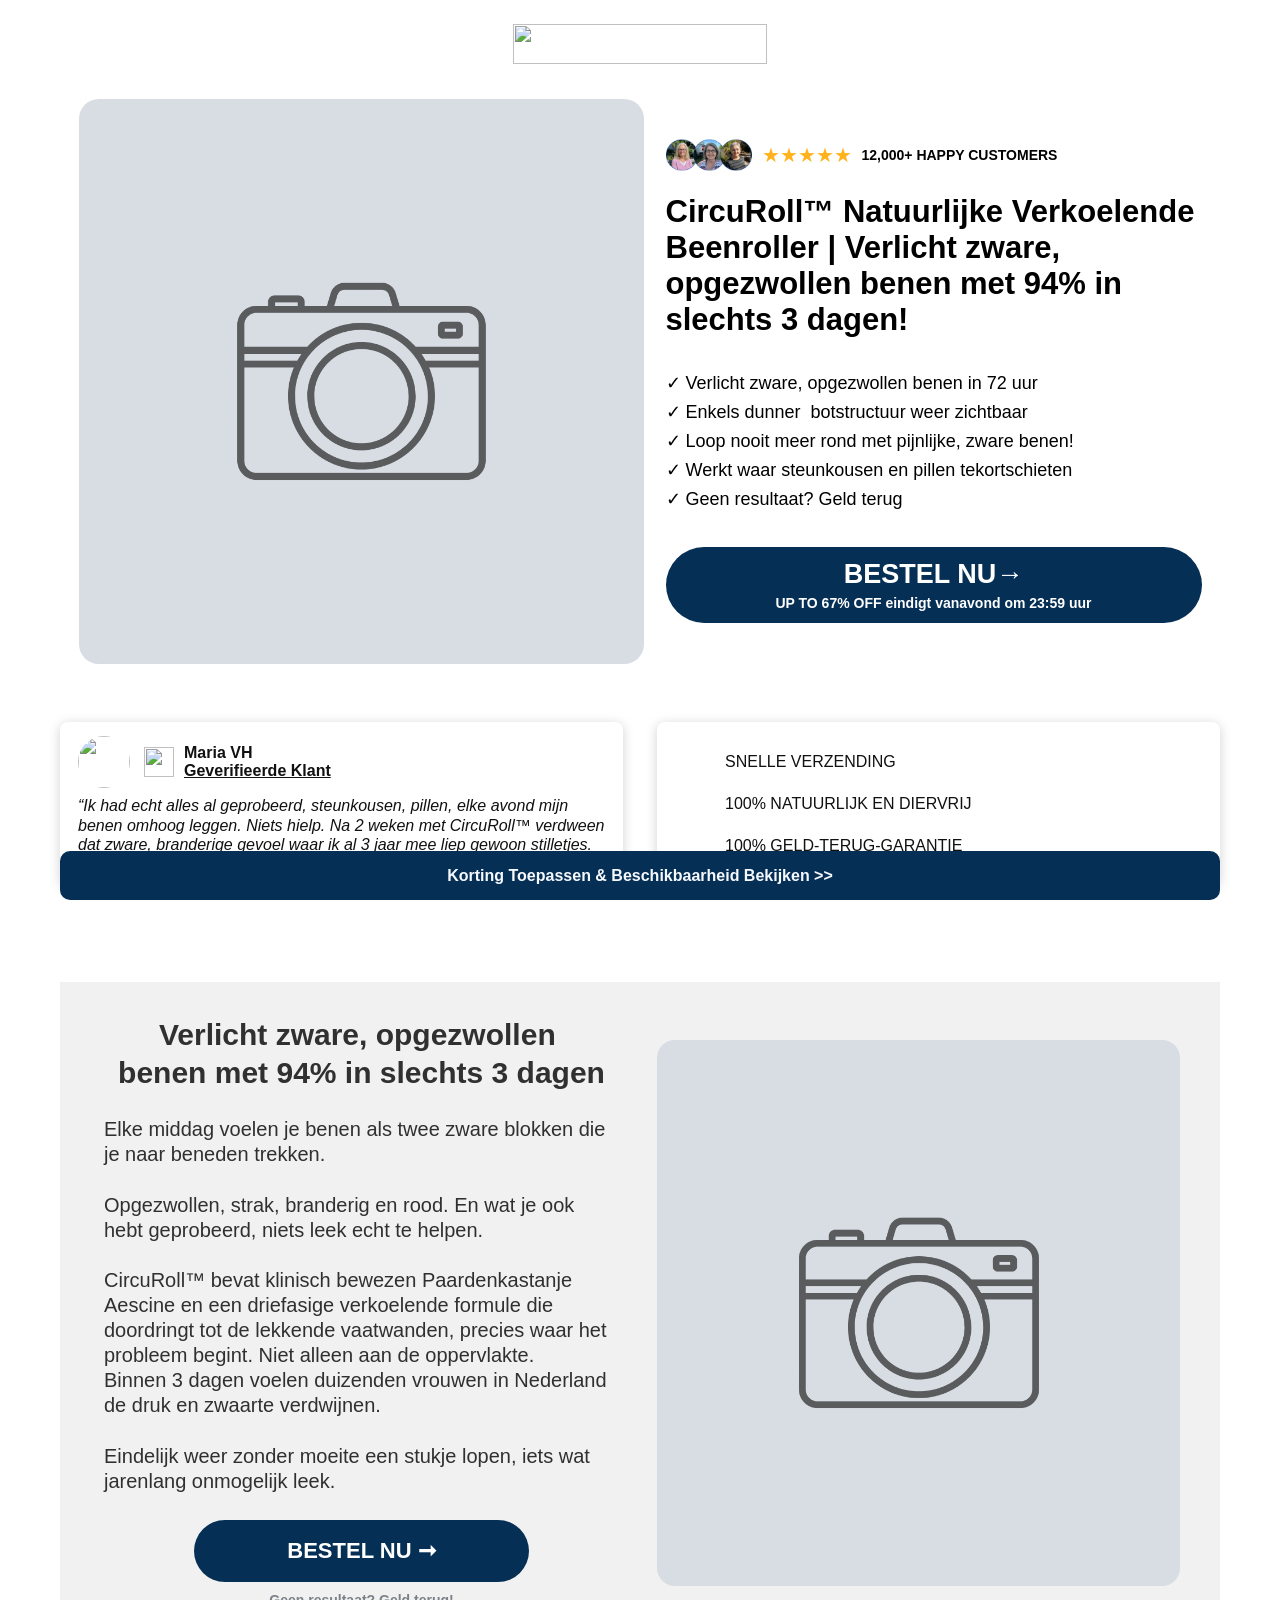
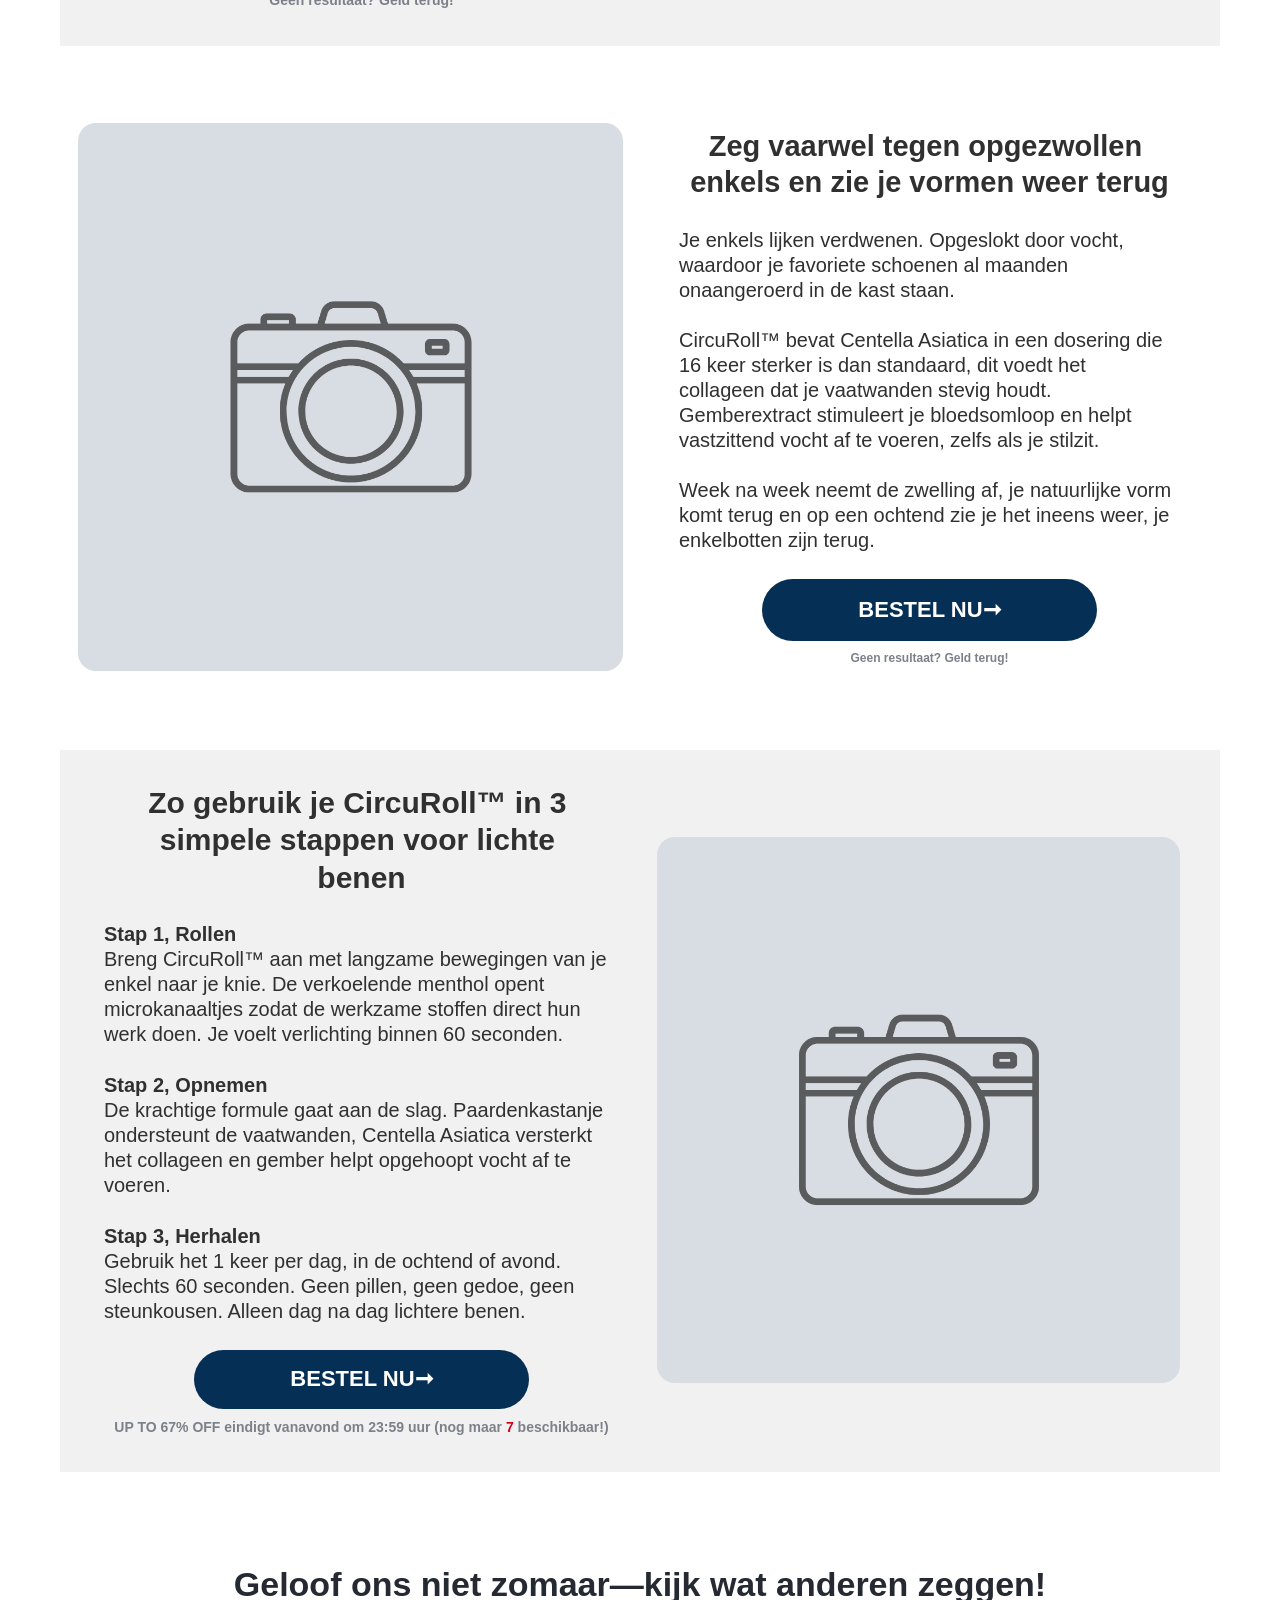
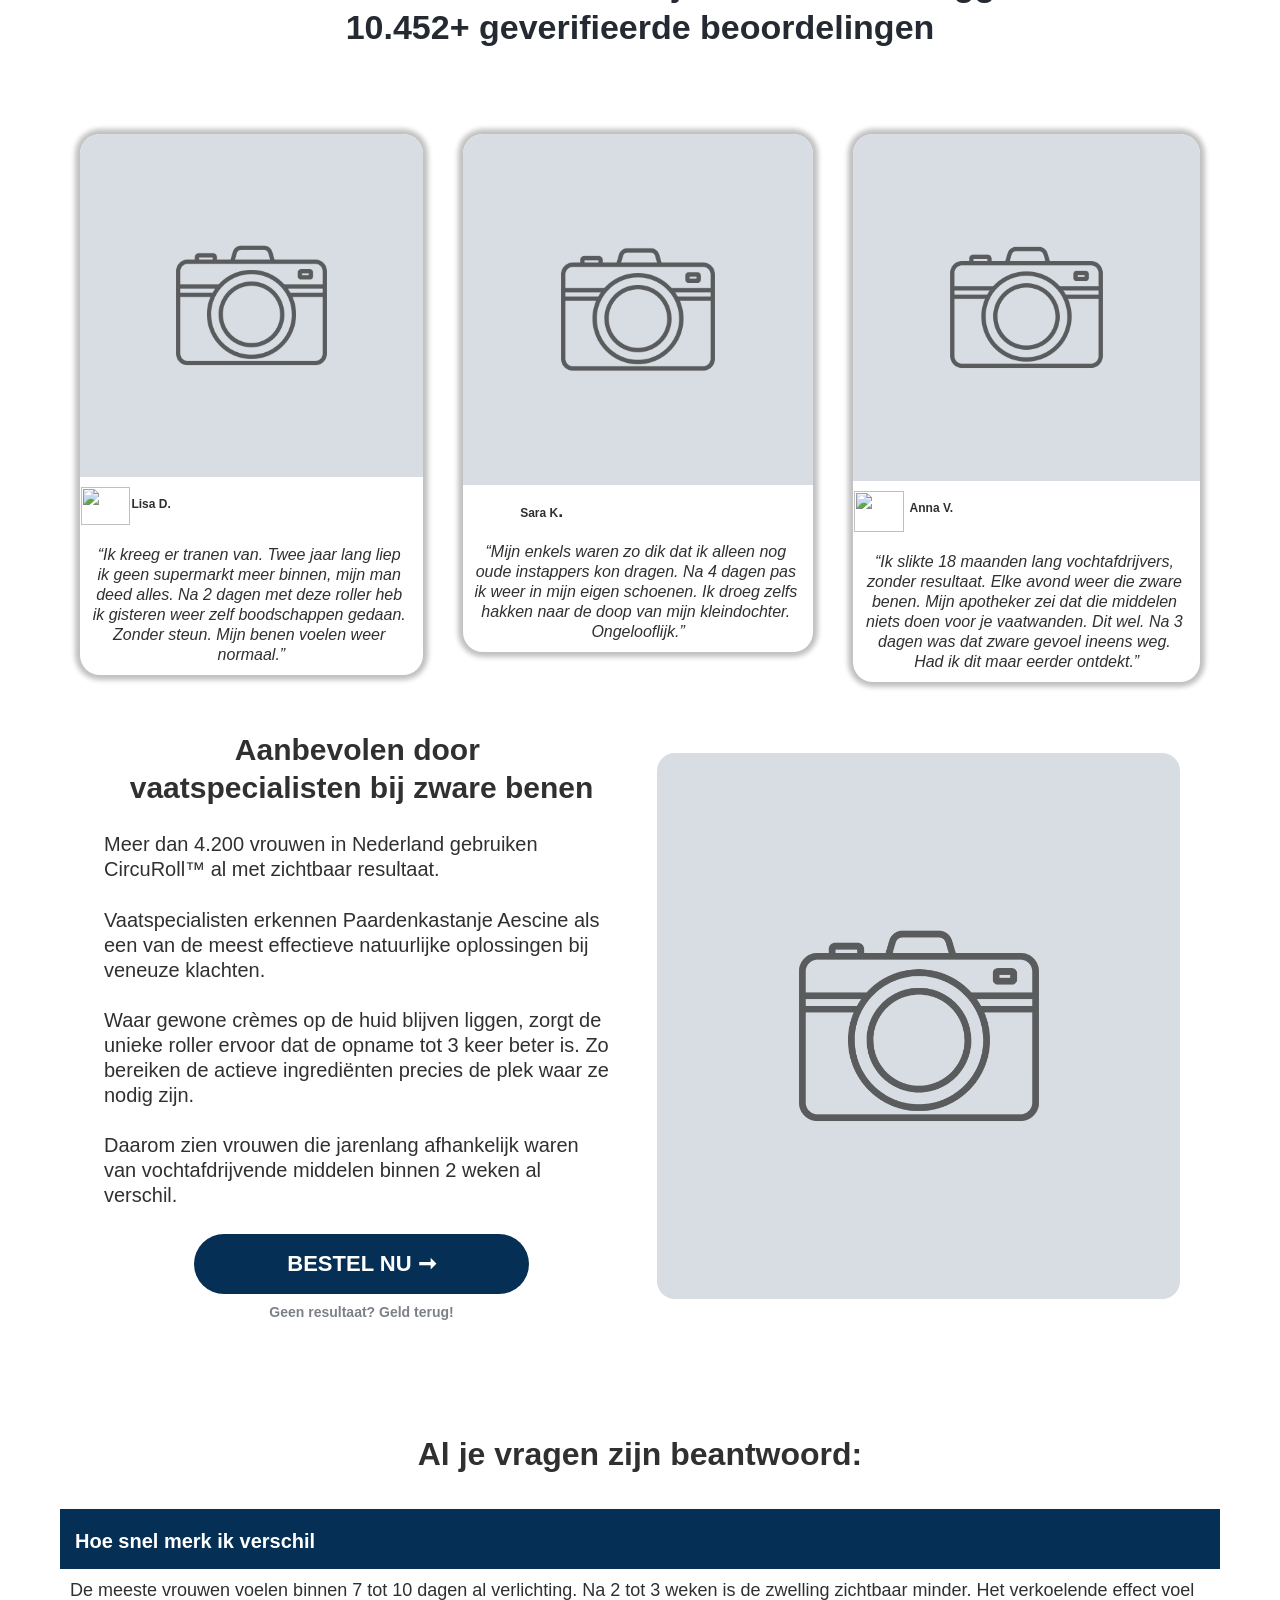
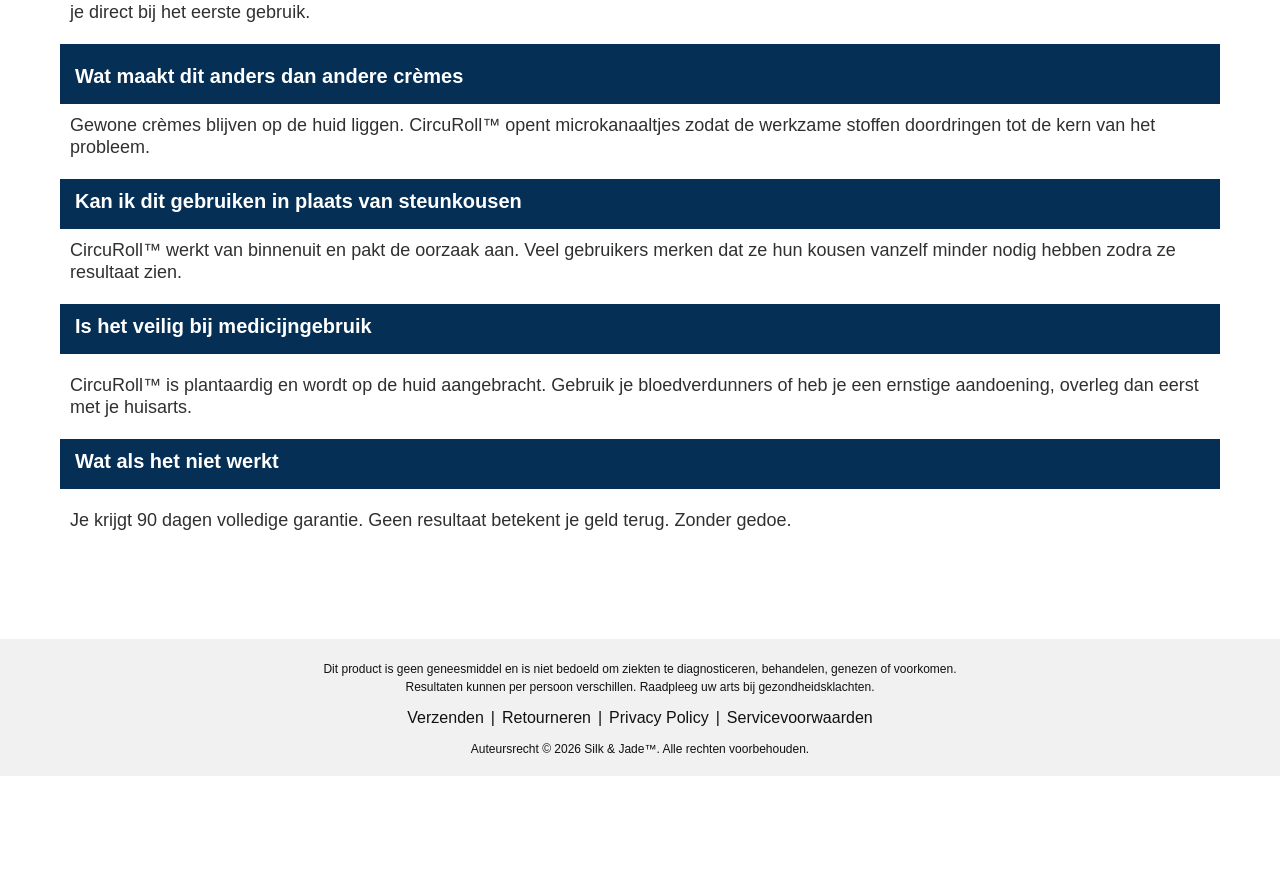
==== index.html @ 2b9e0ffe "first commit" ====
<!DOCTYPE html>
				<!-- This website was created in Funnelish. https://funnelish.com -->
				<!-- Last Published: 2026-04-16 18:49:00 +0000 UTC -->
				<html lang="en">
					<head>
						<title>Silk &amp; Jade Beauty - Sales Page</title>

						<link rel="preconnect" href="https://fonts.gstatic.com" crossorigin>
						<link rel="preconnect" href="https://img.funnelish.com" crossorigin>
						<link rel="preload" href="/core.min.js" as="script" >
						<link rel="preload" href="/core.min.css" as="style" >

						<meta charset="UTF-8">
						<meta http-equiv="X-UA-Compatible" content="ie=edge">
						<meta name="description" content="">
						<meta name="keywords" content="">
						<meta name="author" content="">
						<meta name="userid" content="89488">
						<meta name="pageid" content="4657822">
						<meta name="stepid" content="3953499">
						<meta name="funnelid" content="1106804">
						<meta name="version" content="app-v2">
						<meta name="editor_version" content="v2">
						<meta name="viewport" content="width=device-width, initial-scale=1.0" >

						
						<link rel="icon" href="/favicon.ico">

						
						
	<!-- custom fonts -->
	

	<!-- preload fonts -->
	 

	<style>
		 
	</style>
	<style>
		/* https://fonts.googleapis.com/css?family=Open+Sans:400,700|Roboto:400,700|Outfit:400,700|Poppins:400,700&display=swap&subset=all */
		@font-face{font-family:open sans;font-style:normal;font-weight:400;font-stretch:100%;font-display:swap;src:url(https://fonts.gstatic.com/s/opensans/v44/memvYaGs126MiZpBA-UvWbX2vVnXBbObj2OVTSKmu1aB.woff2)format('woff2');unicode-range:U+0460-052F,U+1C80-1C8A,U+20B4,U+2DE0-2DFF,U+A640-A69F,U+FE2E-FE2F}@font-face{font-family:open sans;font-style:normal;font-weight:400;font-stretch:100%;font-display:swap;src:url(https://fonts.gstatic.com/s/opensans/v44/memvYaGs126MiZpBA-UvWbX2vVnXBbObj2OVTSumu1aB.woff2)format('woff2');unicode-range:U+0301,U+0400-045F,U+0490-0491,U+04B0-04B1,U+2116}@font-face{font-family:open sans;font-style:normal;font-weight:400;font-stretch:100%;font-display:swap;src:url(https://fonts.gstatic.com/s/opensans/v44/memvYaGs126MiZpBA-UvWbX2vVnXBbObj2OVTSOmu1aB.woff2)format('woff2');unicode-range:U+1F00-1FFF}@font-face{font-family:open sans;font-style:normal;font-weight:400;font-stretch:100%;font-display:swap;src:url(https://fonts.gstatic.com/s/opensans/v44/memvYaGs126MiZpBA-UvWbX2vVnXBbObj2OVTSymu1aB.woff2)format('woff2');unicode-range:U+0370-0377,U+037A-037F,U+0384-038A,U+038C,U+038E-03A1,U+03A3-03FF}@font-face{font-family:open sans;font-style:normal;font-weight:400;font-stretch:100%;font-display:swap;src:url(https://fonts.gstatic.com/s/opensans/v44/memvYaGs126MiZpBA-UvWbX2vVnXBbObj2OVTS2mu1aB.woff2)format('woff2');unicode-range:U+0307-0308,U+0590-05FF,U+200C-2010,U+20AA,U+25CC,U+FB1D-FB4F}@font-face{font-family:open sans;font-style:normal;font-weight:400;font-stretch:100%;font-display:swap;src:url(https://fonts.gstatic.com/s/opensans/v44/memvYaGs126MiZpBA-UvWbX2vVnXBbObj2OVTVOmu1aB.woff2)format('woff2');unicode-range:U+0302-0303,U+0305,U+0307-0308,U+0310,U+0312,U+0315,U+031A,U+0326-0327,U+032C,U+032F-0330,U+0332-0333,U+0338,U+033A,U+0346,U+034D,U+0391-03A1,U+03A3-03A9,U+03B1-03C9,U+03D1,U+03D5-03D6,U+03F0-03F1,U+03F4-03F5,U+2016-2017,U+2034-2038,U+203C,U+2040,U+2043,U+2047,U+2050,U+2057,U+205F,U+2070-2071,U+2074-208E,U+2090-209C,U+20D0-20DC,U+20E1,U+20E5-20EF,U+2100-2112,U+2114-2115,U+2117-2121,U+2123-214F,U+2190,U+2192,U+2194-21AE,U+21B0-21E5,U+21F1-21F2,U+21F4-2211,U+2213-2214,U+2216-22FF,U+2308-230B,U+2310,U+2319,U+231C-2321,U+2336-237A,U+237C,U+2395,U+239B-23B7,U+23D0,U+23DC-23E1,U+2474-2475,U+25AF,U+25B3,U+25B7,U+25BD,U+25C1,U+25CA,U+25CC,U+25FB,U+266D-266F,U+27C0-27FF,U+2900-2AFF,U+2B0E-2B11,U+2B30-2B4C,U+2BFE,U+3030,U+FF5B,U+FF5D,U+1D400-1D7FF,U+1EE00-1EEFF}@font-face{font-family:open sans;font-style:normal;font-weight:400;font-stretch:100%;font-display:swap;src:url(https://fonts.gstatic.com/s/opensans/v44/memvYaGs126MiZpBA-UvWbX2vVnXBbObj2OVTUGmu1aB.woff2)format('woff2');unicode-range:U+0001-000C,U+000E-001F,U+007F-009F,U+20DD-20E0,U+20E2-20E4,U+2150-218F,U+2190,U+2192,U+2194-2199,U+21AF,U+21E6-21F0,U+21F3,U+2218-2219,U+2299,U+22C4-22C6,U+2300-243F,U+2440-244A,U+2460-24FF,U+25A0-27BF,U+2800-28FF,U+2921-2922,U+2981,U+29BF,U+29EB,U+2B00-2BFF,U+4DC0-4DFF,U+FFF9-FFFB,U+10140-1018E,U+10190-1019C,U+101A0,U+101D0-101FD,U+102E0-102FB,U+10E60-10E7E,U+1D2C0-1D2D3,U+1D2E0-1D37F,U+1F000-1F0FF,U+1F100-1F1AD,U+1F1E6-1F1FF,U+1F30D-1F30F,U+1F315,U+1F31C,U+1F31E,U+1F320-1F32C,U+1F336,U+1F378,U+1F37D,U+1F382,U+1F393-1F39F,U+1F3A7-1F3A8,U+1F3AC-1F3AF,U+1F3C2,U+1F3C4-1F3C6,U+1F3CA-1F3CE,U+1F3D4-1F3E0,U+1F3ED,U+1F3F1-1F3F3,U+1F3F5-1F3F7,U+1F408,U+1F415,U+1F41F,U+1F426,U+1F43F,U+1F441-1F442,U+1F444,U+1F446-1F449,U+1F44C-1F44E,U+1F453,U+1F46A,U+1F47D,U+1F4A3,U+1F4B0,U+1F4B3,U+1F4B9,U+1F4BB,U+1F4BF,U+1F4C8-1F4CB,U+1F4D6,U+1F4DA,U+1F4DF,U+1F4E3-1F4E6,U+1F4EA-1F4ED,U+1F4F7,U+1F4F9-1F4FB,U+1F4FD-1F4FE,U+1F503,U+1F507-1F50B,U+1F50D,U+1F512-1F513,U+1F53E-1F54A,U+1F54F-1F5FA,U+1F610,U+1F650-1F67F,U+1F687,U+1F68D,U+1F691,U+1F694,U+1F698,U+1F6AD,U+1F6B2,U+1F6B9-1F6BA,U+1F6BC,U+1F6C6-1F6CF,U+1F6D3-1F6D7,U+1F6E0-1F6EA,U+1F6F0-1F6F3,U+1F6F7-1F6FC,U+1F700-1F7FF,U+1F800-1F80B,U+1F810-1F847,U+1F850-1F859,U+1F860-1F887,U+1F890-1F8AD,U+1F8B0-1F8BB,U+1F8C0-1F8C1,U+1F900-1F90B,U+1F93B,U+1F946,U+1F984,U+1F996,U+1F9E9,U+1FA00-1FA6F,U+1FA70-1FA7C,U+1FA80-1FA89,U+1FA8F-1FAC6,U+1FACE-1FADC,U+1FADF-1FAE9,U+1FAF0-1FAF8,U+1FB00-1FBFF}@font-face{font-family:open sans;font-style:normal;font-weight:400;font-stretch:100%;font-display:swap;src:url(https://fonts.gstatic.com/s/opensans/v44/memvYaGs126MiZpBA-UvWbX2vVnXBbObj2OVTSCmu1aB.woff2)format('woff2');unicode-range:U+0102-0103,U+0110-0111,U+0128-0129,U+0168-0169,U+01A0-01A1,U+01AF-01B0,U+0300-0301,U+0303-0304,U+0308-0309,U+0323,U+0329,U+1EA0-1EF9,U+20AB}@font-face{font-family:open sans;font-style:normal;font-weight:400;font-stretch:100%;font-display:swap;src:url(https://fonts.gstatic.com/s/opensans/v44/memvYaGs126MiZpBA-UvWbX2vVnXBbObj2OVTSGmu1aB.woff2)format('woff2');unicode-range:U+0100-02BA,U+02BD-02C5,U+02C7-02CC,U+02CE-02D7,U+02DD-02FF,U+0304,U+0308,U+0329,U+1D00-1DBF,U+1E00-1E9F,U+1EF2-1EFF,U+2020,U+20A0-20AB,U+20AD-20C0,U+2113,U+2C60-2C7F,U+A720-A7FF}@font-face{font-family:open sans;font-style:normal;font-weight:400;font-stretch:100%;font-display:swap;src:url(https://fonts.gstatic.com/s/opensans/v44/memvYaGs126MiZpBA-UvWbX2vVnXBbObj2OVTS-muw.woff2)format('woff2');unicode-range:U+0000-00FF,U+0131,U+0152-0153,U+02BB-02BC,U+02C6,U+02DA,U+02DC,U+0304,U+0308,U+0329,U+2000-206F,U+20AC,U+2122,U+2191,U+2193,U+2212,U+2215,U+FEFF,U+FFFD}@font-face{font-family:open sans;font-style:normal;font-weight:700;font-stretch:100%;font-display:swap;src:url(https://fonts.gstatic.com/s/opensans/v44/memvYaGs126MiZpBA-UvWbX2vVnXBbObj2OVTSKmu1aB.woff2)format('woff2');unicode-range:U+0460-052F,U+1C80-1C8A,U+20B4,U+2DE0-2DFF,U+A640-A69F,U+FE2E-FE2F}@font-face{font-family:open sans;font-style:normal;font-weight:700;font-stretch:100%;font-display:swap;src:url(https://fonts.gstatic.com/s/opensans/v44/memvYaGs126MiZpBA-UvWbX2vVnXBbObj2OVTSumu1aB.woff2)format('woff2');unicode-range:U+0301,U+0400-045F,U+0490-0491,U+04B0-04B1,U+2116}@font-face{font-family:open sans;font-style:normal;font-weight:700;font-stretch:100%;font-display:swap;src:url(https://fonts.gstatic.com/s/opensans/v44/memvYaGs126MiZpBA-UvWbX2vVnXBbObj2OVTSOmu1aB.woff2)format('woff2');unicode-range:U+1F00-1FFF}@font-face{font-family:open sans;font-style:normal;font-weight:700;font-stretch:100%;font-display:swap;src:url(https://fonts.gstatic.com/s/opensans/v44/memvYaGs126MiZpBA-UvWbX2vVnXBbObj2OVTSymu1aB.woff2)format('woff2');unicode-range:U+0370-0377,U+037A-037F,U+0384-038A,U+038C,U+038E-03A1,U+03A3-03FF}@font-face{font-family:open sans;font-style:normal;font-weight:700;font-stretch:100%;font-display:swap;src:url(https://fonts.gstatic.com/s/opensans/v44/memvYaGs126MiZpBA-UvWbX2vVnXBbObj2OVTS2mu1aB.woff2)format('woff2');unicode-range:U+0307-0308,U+0590-05FF,U+200C-2010,U+20AA,U+25CC,U+FB1D-FB4F}@font-face{font-family:open sans;font-style:normal;font-weight:700;font-stretch:100%;font-display:swap;src:url(https://fonts.gstatic.com/s/opensans/v44/memvYaGs126MiZpBA-UvWbX2vVnXBbObj2OVTVOmu1aB.woff2)format('woff2');unicode-range:U+0302-0303,U+0305,U+0307-0308,U+0310,U+0312,U+0315,U+031A,U+0326-0327,U+032C,U+032F-0330,U+0332-0333,U+0338,U+033A,U+0346,U+034D,U+0391-03A1,U+03A3-03A9,U+03B1-03C9,U+03D1,U+03D5-03D6,U+03F0-03F1,U+03F4-03F5,U+2016-2017,U+2034-2038,U+203C,U+2040,U+2043,U+2047,U+2050,U+2057,U+205F,U+2070-2071,U+2074-208E,U+2090-209C,U+20D0-20DC,U+20E1,U+20E5-20EF,U+2100-2112,U+2114-2115,U+2117-2121,U+2123-214F,U+2190,U+2192,U+2194-21AE,U+21B0-21E5,U+21F1-21F2,U+21F4-2211,U+2213-2214,U+2216-22FF,U+2308-230B,U+2310,U+2319,U+231C-2321,U+2336-237A,U+237C,U+2395,U+239B-23B7,U+23D0,U+23DC-23E1,U+2474-2475,U+25AF,U+25B3,U+25B7,U+25BD,U+25C1,U+25CA,U+25CC,U+25FB,U+266D-266F,U+27C0-27FF,U+2900-2AFF,U+2B0E-2B11,U+2B30-2B4C,U+2BFE,U+3030,U+FF5B,U+FF5D,U+1D400-1D7FF,U+1EE00-1EEFF}@font-face{font-family:open sans;font-style:normal;font-weight:700;font-stretch:100%;font-display:swap;src:url(https://fonts.gstatic.com/s/opensans/v44/memvYaGs126MiZpBA-UvWbX2vVnXBbObj2OVTUGmu1aB.woff2)format('woff2');unicode-range:U+0001-000C,U+000E-001F,U+007F-009F,U+20DD-20E0,U+20E2-20E4,U+2150-218F,U+2190,U+2192,U+2194-2199,U+21AF,U+21E6-21F0,U+21F3,U+2218-2219,U+2299,U+22C4-22C6,U+2300-243F,U+2440-244A,U+2460-24FF,U+25A0-27BF,U+2800-28FF,U+2921-2922,U+2981,U+29BF,U+29EB,U+2B00-2BFF,U+4DC0-4DFF,U+FFF9-FFFB,U+10140-1018E,U+10190-1019C,U+101A0,U+101D0-101FD,U+102E0-102FB,U+10E60-10E7E,U+1D2C0-1D2D3,U+1D2E0-1D37F,U+1F000-1F0FF,U+1F100-1F1AD,U+1F1E6-1F1FF,U+1F30D-1F30F,U+1F315,U+1F31C,U+1F31E,U+1F320-1F32C,U+1F336,U+1F378,U+1F37D,U+1F382,U+1F393-1F39F,U+1F3A7-1F3A8,U+1F3AC-1F3AF,U+1F3C2,U+1F3C4-1F3C6,U+1F3CA-1F3CE,U+1F3D4-1F3E0,U+1F3ED,U+1F3F1-1F3F3,U+1F3F5-1F3F7,U+1F408,U+1F415,U+1F41F,U+1F426,U+1F43F,U+1F441-1F442,U+1F444,U+1F446-1F449,U+1F44C-1F44E,U+1F453,U+1F46A,U+1F47D,U+1F4A3,U+1F4B0,U+1F4B3,U+1F4B9,U+1F4BB,U+1F4BF,U+1F4C8-1F4CB,U+1F4D6,U+1F4DA,U+1F4DF,U+1F4E3-1F4E6,U+1F4EA-1F4ED,U+1F4F7,U+1F4F9-1F4FB,U+1F4FD-1F4FE,U+1F503,U+1F507-1F50B,U+1F50D,U+1F512-1F513,U+1F53E-1F54A,U+1F54F-1F5FA,U+1F610,U+1F650-1F67F,U+1F687,U+1F68D,U+1F691,U+1F694,U+1F698,U+1F6AD,U+1F6B2,U+1F6B9-1F6BA,U+1F6BC,U+1F6C6-1F6CF,U+1F6D3-1F6D7,U+1F6E0-1F6EA,U+1F6F0-1F6F3,U+1F6F7-1F6FC,U+1F700-1F7FF,U+1F800-1F80B,U+1F810-1F847,U+1F850-1F859,U+1F860-1F887,U+1F890-1F8AD,U+1F8B0-1F8BB,U+1F8C0-1F8C1,U+1F900-1F90B,U+1F93B,U+1F946,U+1F984,U+1F996,U+1F9E9,U+1FA00-1FA6F,U+1FA70-1FA7C,U+1FA80-1FA89,U+1FA8F-1FAC6,U+1FACE-1FADC,U+1FADF-1FAE9,U+1FAF0-1FAF8,U+1FB00-1FBFF}@font-face{font-family:open sans;font-style:normal;font-weight:700;font-stretch:100%;font-display:swap;src:url(https://fonts.gstatic.com/s/opensans/v44/memvYaGs126MiZpBA-UvWbX2vVnXBbObj2OVTSCmu1aB.woff2)format('woff2');unicode-range:U+0102-0103,U+0110-0111,U+0128-0129,U+0168-0169,U+01A0-01A1,U+01AF-01B0,U+0300-0301,U+0303-0304,U+0308-0309,U+0323,U+0329,U+1EA0-1EF9,U+20AB}@font-face{font-family:open sans;font-style:normal;font-weight:700;font-stretch:100%;font-display:swap;src:url(https://fonts.gstatic.com/s/opensans/v44/memvYaGs126MiZpBA-UvWbX2vVnXBbObj2OVTSGmu1aB.woff2)format('woff2');unicode-range:U+0100-02BA,U+02BD-02C5,U+02C7-02CC,U+02CE-02D7,U+02DD-02FF,U+0304,U+0308,U+0329,U+1D00-1DBF,U+1E00-1E9F,U+1EF2-1EFF,U+2020,U+20A0-20AB,U+20AD-20C0,U+2113,U+2C60-2C7F,U+A720-A7FF}@font-face{font-family:open sans;font-style:normal;font-weight:700;font-stretch:100%;font-display:swap;src:url(https://fonts.gstatic.com/s/opensans/v44/memvYaGs126MiZpBA-UvWbX2vVnXBbObj2OVTS-muw.woff2)format('woff2');unicode-range:U+0000-00FF,U+0131,U+0152-0153,U+02BB-02BC,U+02C6,U+02DA,U+02DC,U+0304,U+0308,U+0329,U+2000-206F,U+20AC,U+2122,U+2191,U+2193,U+2212,U+2215,U+FEFF,U+FFFD}@font-face{font-family:outfit;font-style:normal;font-weight:400;font-display:swap;src:url(https://fonts.gstatic.com/s/outfit/v15/QGYvz_MVcBeNP4NJuktqQ4E.woff2)format('woff2');unicode-range:U+0100-02BA,U+02BD-02C5,U+02C7-02CC,U+02CE-02D7,U+02DD-02FF,U+0304,U+0308,U+0329,U+1D00-1DBF,U+1E00-1E9F,U+1EF2-1EFF,U+2020,U+20A0-20AB,U+20AD-20C0,U+2113,U+2C60-2C7F,U+A720-A7FF}@font-face{font-family:outfit;font-style:normal;font-weight:400;font-display:swap;src:url(https://fonts.gstatic.com/s/outfit/v15/QGYvz_MVcBeNP4NJtEtq.woff2)format('woff2');unicode-range:U+0000-00FF,U+0131,U+0152-0153,U+02BB-02BC,U+02C6,U+02DA,U+02DC,U+0304,U+0308,U+0329,U+2000-206F,U+20AC,U+2122,U+2191,U+2193,U+2212,U+2215,U+FEFF,U+FFFD}@font-face{font-family:outfit;font-style:normal;font-weight:700;font-display:swap;src:url(https://fonts.gstatic.com/s/outfit/v15/QGYvz_MVcBeNP4NJuktqQ4E.woff2)format('woff2');unicode-range:U+0100-02BA,U+02BD-02C5,U+02C7-02CC,U+02CE-02D7,U+02DD-02FF,U+0304,U+0308,U+0329,U+1D00-1DBF,U+1E00-1E9F,U+1EF2-1EFF,U+2020,U+20A0-20AB,U+20AD-20C0,U+2113,U+2C60-2C7F,U+A720-A7FF}@font-face{font-family:outfit;font-style:normal;font-weight:700;font-display:swap;src:url(https://fonts.gstatic.com/s/outfit/v15/QGYvz_MVcBeNP4NJtEtq.woff2)format('woff2');unicode-range:U+0000-00FF,U+0131,U+0152-0153,U+02BB-02BC,U+02C6,U+02DA,U+02DC,U+0304,U+0308,U+0329,U+2000-206F,U+20AC,U+2122,U+2191,U+2193,U+2212,U+2215,U+FEFF,U+FFFD}@font-face{font-family:poppins;font-style:normal;font-weight:400;font-display:swap;src:url(https://fonts.gstatic.com/s/poppins/v24/pxiEyp8kv8JHgFVrJJbecmNE.woff2)format('woff2');unicode-range:U+0900-097F,U+1CD0-1CF9,U+200C-200D,U+20A8,U+20B9,U+20F0,U+25CC,U+A830-A839,U+A8E0-A8FF,U+11B00-11B09}@font-face{font-family:poppins;font-style:normal;font-weight:400;font-display:swap;src:url(https://fonts.gstatic.com/s/poppins/v24/pxiEyp8kv8JHgFVrJJnecmNE.woff2)format('woff2');unicode-range:U+0100-02BA,U+02BD-02C5,U+02C7-02CC,U+02CE-02D7,U+02DD-02FF,U+0304,U+0308,U+0329,U+1D00-1DBF,U+1E00-1E9F,U+1EF2-1EFF,U+2020,U+20A0-20AB,U+20AD-20C0,U+2113,U+2C60-2C7F,U+A720-A7FF}@font-face{font-family:poppins;font-style:normal;font-weight:400;font-display:swap;src:url(https://fonts.gstatic.com/s/poppins/v24/pxiEyp8kv8JHgFVrJJfecg.woff2)format('woff2');unicode-range:U+0000-00FF,U+0131,U+0152-0153,U+02BB-02BC,U+02C6,U+02DA,U+02DC,U+0304,U+0308,U+0329,U+2000-206F,U+20AC,U+2122,U+2191,U+2193,U+2212,U+2215,U+FEFF,U+FFFD}@font-face{font-family:poppins;font-style:normal;font-weight:700;font-display:swap;src:url(https://fonts.gstatic.com/s/poppins/v24/pxiByp8kv8JHgFVrLCz7Z11lFc-K.woff2)format('woff2');unicode-range:U+0900-097F,U+1CD0-1CF9,U+200C-200D,U+20A8,U+20B9,U+20F0,U+25CC,U+A830-A839,U+A8E0-A8FF,U+11B00-11B09}@font-face{font-family:poppins;font-style:normal;font-weight:700;font-display:swap;src:url(https://fonts.gstatic.com/s/poppins/v24/pxiByp8kv8JHgFVrLCz7Z1JlFc-K.woff2)format('woff2');unicode-range:U+0100-02BA,U+02BD-02C5,U+02C7-02CC,U+02CE-02D7,U+02DD-02FF,U+0304,U+0308,U+0329,U+1D00-1DBF,U+1E00-1E9F,U+1EF2-1EFF,U+2020,U+20A0-20AB,U+20AD-20C0,U+2113,U+2C60-2C7F,U+A720-A7FF}@font-face{font-family:poppins;font-style:normal;font-weight:700;font-display:swap;src:url(https://fonts.gstatic.com/s/poppins/v24/pxiByp8kv8JHgFVrLCz7Z1xlFQ.woff2)format('woff2');unicode-range:U+0000-00FF,U+0131,U+0152-0153,U+02BB-02BC,U+02C6,U+02DA,U+02DC,U+0304,U+0308,U+0329,U+2000-206F,U+20AC,U+2122,U+2191,U+2193,U+2212,U+2215,U+FEFF,U+FFFD}@font-face{font-family:roboto;font-style:normal;font-weight:400;font-stretch:100%;font-display:swap;src:url(https://fonts.gstatic.com/s/roboto/v51/KFO7CnqEu92Fr1ME7kSn66aGLdTylUAMa3GUBGEe.woff2)format('woff2');unicode-range:U+0460-052F,U+1C80-1C8A,U+20B4,U+2DE0-2DFF,U+A640-A69F,U+FE2E-FE2F}@font-face{font-family:roboto;font-style:normal;font-weight:400;font-stretch:100%;font-display:swap;src:url(https://fonts.gstatic.com/s/roboto/v51/KFO7CnqEu92Fr1ME7kSn66aGLdTylUAMa3iUBGEe.woff2)format('woff2');unicode-range:U+0301,U+0400-045F,U+0490-0491,U+04B0-04B1,U+2116}@font-face{font-family:roboto;font-style:normal;font-weight:400;font-stretch:100%;font-display:swap;src:url(https://fonts.gstatic.com/s/roboto/v51/KFO7CnqEu92Fr1ME7kSn66aGLdTylUAMa3CUBGEe.woff2)format('woff2');unicode-range:U+1F00-1FFF}@font-face{font-family:roboto;font-style:normal;font-weight:400;font-stretch:100%;font-display:swap;src:url(https://fonts.gstatic.com/s/roboto/v51/KFO7CnqEu92Fr1ME7kSn66aGLdTylUAMa3-UBGEe.woff2)format('woff2');unicode-range:U+0370-0377,U+037A-037F,U+0384-038A,U+038C,U+038E-03A1,U+03A3-03FF}@font-face{font-family:roboto;font-style:normal;font-weight:400;font-stretch:100%;font-display:swap;src:url(https://fonts.gstatic.com/s/roboto/v51/KFO7CnqEu92Fr1ME7kSn66aGLdTylUAMawCUBGEe.woff2)format('woff2');unicode-range:U+0302-0303,U+0305,U+0307-0308,U+0310,U+0312,U+0315,U+031A,U+0326-0327,U+032C,U+032F-0330,U+0332-0333,U+0338,U+033A,U+0346,U+034D,U+0391-03A1,U+03A3-03A9,U+03B1-03C9,U+03D1,U+03D5-03D6,U+03F0-03F1,U+03F4-03F5,U+2016-2017,U+2034-2038,U+203C,U+2040,U+2043,U+2047,U+2050,U+2057,U+205F,U+2070-2071,U+2074-208E,U+2090-209C,U+20D0-20DC,U+20E1,U+20E5-20EF,U+2100-2112,U+2114-2115,U+2117-2121,U+2123-214F,U+2190,U+2192,U+2194-21AE,U+21B0-21E5,U+21F1-21F2,U+21F4-2211,U+2213-2214,U+2216-22FF,U+2308-230B,U+2310,U+2319,U+231C-2321,U+2336-237A,U+237C,U+2395,U+239B-23B7,U+23D0,U+23DC-23E1,U+2474-2475,U+25AF,U+25B3,U+25B7,U+25BD,U+25C1,U+25CA,U+25CC,U+25FB,U+266D-266F,U+27C0-27FF,U+2900-2AFF,U+2B0E-2B11,U+2B30-2B4C,U+2BFE,U+3030,U+FF5B,U+FF5D,U+1D400-1D7FF,U+1EE00-1EEFF}@font-face{font-family:roboto;font-style:normal;font-weight:400;font-stretch:100%;font-display:swap;src:url(https://fonts.gstatic.com/s/roboto/v51/KFO7CnqEu92Fr1ME7kSn66aGLdTylUAMaxKUBGEe.woff2)format('woff2');unicode-range:U+0001-000C,U+000E-001F,U+007F-009F,U+20DD-20E0,U+20E2-20E4,U+2150-218F,U+2190,U+2192,U+2194-2199,U+21AF,U+21E6-21F0,U+21F3,U+2218-2219,U+2299,U+22C4-22C6,U+2300-243F,U+2440-244A,U+2460-24FF,U+25A0-27BF,U+2800-28FF,U+2921-2922,U+2981,U+29BF,U+29EB,U+2B00-2BFF,U+4DC0-4DFF,U+FFF9-FFFB,U+10140-1018E,U+10190-1019C,U+101A0,U+101D0-101FD,U+102E0-102FB,U+10E60-10E7E,U+1D2C0-1D2D3,U+1D2E0-1D37F,U+1F000-1F0FF,U+1F100-1F1AD,U+1F1E6-1F1FF,U+1F30D-1F30F,U+1F315,U+1F31C,U+1F31E,U+1F320-1F32C,U+1F336,U+1F378,U+1F37D,U+1F382,U+1F393-1F39F,U+1F3A7-1F3A8,U+1F3AC-1F3AF,U+1F3C2,U+1F3C4-1F3C6,U+1F3CA-1F3CE,U+1F3D4-1F3E0,U+1F3ED,U+1F3F1-1F3F3,U+1F3F5-1F3F7,U+1F408,U+1F415,U+1F41F,U+1F426,U+1F43F,U+1F441-1F442,U+1F444,U+1F446-1F449,U+1F44C-1F44E,U+1F453,U+1F46A,U+1F47D,U+1F4A3,U+1F4B0,U+1F4B3,U+1F4B9,U+1F4BB,U+1F4BF,U+1F4C8-1F4CB,U+1F4D6,U+1F4DA,U+1F4DF,U+1F4E3-1F4E6,U+1F4EA-1F4ED,U+1F4F7,U+1F4F9-1F4FB,U+1F4FD-1F4FE,U+1F503,U+1F507-1F50B,U+1F50D,U+1F512-1F513,U+1F53E-1F54A,U+1F54F-1F5FA,U+1F610,U+1F650-1F67F,U+1F687,U+1F68D,U+1F691,U+1F694,U+1F698,U+1F6AD,U+1F6B2,U+1F6B9-1F6BA,U+1F6BC,U+1F6C6-1F6CF,U+1F6D3-1F6D7,U+1F6E0-1F6EA,U+1F6F0-1F6F3,U+1F6F7-1F6FC,U+1F700-1F7FF,U+1F800-1F80B,U+1F810-1F847,U+1F850-1F859,U+1F860-1F887,U+1F890-1F8AD,U+1F8B0-1F8BB,U+1F8C0-1F8C1,U+1F900-1F90B,U+1F93B,U+1F946,U+1F984,U+1F996,U+1F9E9,U+1FA00-1FA6F,U+1FA70-1FA7C,U+1FA80-1FA89,U+1FA8F-1FAC6,U+1FACE-1FADC,U+1FADF-1FAE9,U+1FAF0-1FAF8,U+1FB00-1FBFF}@font-face{font-family:roboto;font-style:normal;font-weight:400;font-stretch:100%;font-display:swap;src:url(https://fonts.gstatic.com/s/roboto/v51/KFO7CnqEu92Fr1ME7kSn66aGLdTylUAMa3OUBGEe.woff2)format('woff2');unicode-range:U+0102-0103,U+0110-0111,U+0128-0129,U+0168-0169,U+01A0-01A1,U+01AF-01B0,U+0300-0301,U+0303-0304,U+0308-0309,U+0323,U+0329,U+1EA0-1EF9,U+20AB}@font-face{font-family:roboto;font-style:normal;font-weight:400;font-stretch:100%;font-display:swap;src:url(https://fonts.gstatic.com/s/roboto/v51/KFO7CnqEu92Fr1ME7kSn66aGLdTylUAMa3KUBGEe.woff2)format('woff2');unicode-range:U+0100-02BA,U+02BD-02C5,U+02C7-02CC,U+02CE-02D7,U+02DD-02FF,U+0304,U+0308,U+0329,U+1D00-1DBF,U+1E00-1E9F,U+1EF2-1EFF,U+2020,U+20A0-20AB,U+20AD-20C0,U+2113,U+2C60-2C7F,U+A720-A7FF}@font-face{font-family:roboto;font-style:normal;font-weight:400;font-stretch:100%;font-display:swap;src:url(https://fonts.gstatic.com/s/roboto/v51/KFO7CnqEu92Fr1ME7kSn66aGLdTylUAMa3yUBA.woff2)format('woff2');unicode-range:U+0000-00FF,U+0131,U+0152-0153,U+02BB-02BC,U+02C6,U+02DA,U+02DC,U+0304,U+0308,U+0329,U+2000-206F,U+20AC,U+2122,U+2191,U+2193,U+2212,U+2215,U+FEFF,U+FFFD}@font-face{font-family:roboto;font-style:normal;font-weight:700;font-stretch:100%;font-display:swap;src:url(https://fonts.gstatic.com/s/roboto/v51/KFO7CnqEu92Fr1ME7kSn66aGLdTylUAMa3GUBGEe.woff2)format('woff2');unicode-range:U+0460-052F,U+1C80-1C8A,U+20B4,U+2DE0-2DFF,U+A640-A69F,U+FE2E-FE2F}@font-face{font-family:roboto;font-style:normal;font-weight:700;font-stretch:100%;font-display:swap;src:url(https://fonts.gstatic.com/s/roboto/v51/KFO7CnqEu92Fr1ME7kSn66aGLdTylUAMa3iUBGEe.woff2)format('woff2');unicode-range:U+0301,U+0400-045F,U+0490-0491,U+04B0-04B1,U+2116}@font-face{font-family:roboto;font-style:normal;font-weight:700;font-stretch:100%;font-display:swap;src:url(https://fonts.gstatic.com/s/roboto/v51/KFO7CnqEu92Fr1ME7kSn66aGLdTylUAMa3CUBGEe.woff2)format('woff2');unicode-range:U+1F00-1FFF}@font-face{font-family:roboto;font-style:normal;font-weight:700;font-stretch:100%;font-display:swap;src:url(https://fonts.gstatic.com/s/roboto/v51/KFO7CnqEu92Fr1ME7kSn66aGLdTylUAMa3-UBGEe.woff2)format('woff2');unicode-range:U+0370-0377,U+037A-037F,U+0384-038A,U+038C,U+038E-03A1,U+03A3-03FF}@font-face{font-family:roboto;font-style:normal;font-weight:700;font-stretch:100%;font-display:swap;src:url(https://fonts.gstatic.com/s/roboto/v51/KFO7CnqEu92Fr1ME7kSn66aGLdTylUAMawCUBGEe.woff2)format('woff2');unicode-range:U+0302-0303,U+0305,U+0307-0308,U+0310,U+0312,U+0315,U+031A,U+0326-0327,U+032C,U+032F-0330,U+0332-0333,U+0338,U+033A,U+0346,U+034D,U+0391-03A1,U+03A3-03A9,U+03B1-03C9,U+03D1,U+03D5-03D6,U+03F0-03F1,U+03F4-03F5,U+2016-2017,U+2034-2038,U+203C,U+2040,U+2043,U+2047,U+2050,U+2057,U+205F,U+2070-2071,U+2074-208E,U+2090-209C,U+20D0-20DC,U+20E1,U+20E5-20EF,U+2100-2112,U+2114-2115,U+2117-2121,U+2123-214F,U+2190,U+2192,U+2194-21AE,U+21B0-21E5,U+21F1-21F2,U+21F4-2211,U+2213-2214,U+2216-22FF,U+2308-230B,U+2310,U+2319,U+231C-2321,U+2336-237A,U+237C,U+2395,U+239B-23B7,U+23D0,U+23DC-23E1,U+2474-2475,U+25AF,U+25B3,U+25B7,U+25BD,U+25C1,U+25CA,U+25CC,U+25FB,U+266D-266F,U+27C0-27FF,U+2900-2AFF,U+2B0E-2B11,U+2B30-2B4C,U+2BFE,U+3030,U+FF5B,U+FF5D,U+1D400-1D7FF,U+1EE00-1EEFF}@font-face{font-family:roboto;font-style:normal;font-weight:700;font-stretch:100%;font-display:swap;src:url(https://fonts.gstatic.com/s/roboto/v51/KFO7CnqEu92Fr1ME7kSn66aGLdTylUAMaxKUBGEe.woff2)format('woff2');unicode-range:U+0001-000C,U+000E-001F,U+007F-009F,U+20DD-20E0,U+20E2-20E4,U+2150-218F,U+2190,U+2192,U+2194-2199,U+21AF,U+21E6-21F0,U+21F3,U+2218-2219,U+2299,U+22C4-22C6,U+2300-243F,U+2440-244A,U+2460-24FF,U+25A0-27BF,U+2800-28FF,U+2921-2922,U+2981,U+29BF,U+29EB,U+2B00-2BFF,U+4DC0-4DFF,U+FFF9-FFFB,U+10140-1018E,U+10190-1019C,U+101A0,U+101D0-101FD,U+102E0-102FB,U+10E60-10E7E,U+1D2C0-1D2D3,U+1D2E0-1D37F,U+1F000-1F0FF,U+1F100-1F1AD,U+1F1E6-1F1FF,U+1F30D-1F30F,U+1F315,U+1F31C,U+1F31E,U+1F320-1F32C,U+1F336,U+1F378,U+1F37D,U+1F382,U+1F393-1F39F,U+1F3A7-1F3A8,U+1F3AC-1F3AF,U+1F3C2,U+1F3C4-1F3C6,U+1F3CA-1F3CE,U+1F3D4-1F3E0,U+1F3ED,U+1F3F1-1F3F3,U+1F3F5-1F3F7,U+1F408,U+1F415,U+1F41F,U+1F426,U+1F43F,U+1F441-1F442,U+1F444,U+1F446-1F449,U+1F44C-1F44E,U+1F453,U+1F46A,U+1F47D,U+1F4A3,U+1F4B0,U+1F4B3,U+1F4B9,U+1F4BB,U+1F4BF,U+1F4C8-1F4CB,U+1F4D6,U+1F4DA,U+1F4DF,U+1F4E3-1F4E6,U+1F4EA-1F4ED,U+1F4F7,U+1F4F9-1F4FB,U+1F4FD-1F4FE,U+1F503,U+1F507-1F50B,U+1F50D,U+1F512-1F513,U+1F53E-1F54A,U+1F54F-1F5FA,U+1F610,U+1F650-1F67F,U+1F687,U+1F68D,U+1F691,U+1F694,U+1F698,U+1F6AD,U+1F6B2,U+1F6B9-1F6BA,U+1F6BC,U+1F6C6-1F6CF,U+1F6D3-1F6D7,U+1F6E0-1F6EA,U+1F6F0-1F6F3,U+1F6F7-1F6FC,U+1F700-1F7FF,U+1F800-1F80B,U+1F810-1F847,U+1F850-1F859,U+1F860-1F887,U+1F890-1F8AD,U+1F8B0-1F8BB,U+1F8C0-1F8C1,U+1F900-1F90B,U+1F93B,U+1F946,U+1F984,U+1F996,U+1F9E9,U+1FA00-1FA6F,U+1FA70-1FA7C,U+1FA80-1FA89,U+1FA8F-1FAC6,U+1FACE-1FADC,U+1FADF-1FAE9,U+1FAF0-1FAF8,U+1FB00-1FBFF}@font-face{font-family:roboto;font-style:normal;font-weight:700;font-stretch:100%;font-display:swap;src:url(https://fonts.gstatic.com/s/roboto/v51/KFO7CnqEu92Fr1ME7kSn66aGLdTylUAMa3OUBGEe.woff2)format('woff2');unicode-range:U+0102-0103,U+0110-0111,U+0128-0129,U+0168-0169,U+01A0-01A1,U+01AF-01B0,U+0300-0301,U+0303-0304,U+0308-0309,U+0323,U+0329,U+1EA0-1EF9,U+20AB}@font-face{font-family:roboto;font-style:normal;font-weight:700;font-stretch:100%;font-display:swap;src:url(https://fonts.gstatic.com/s/roboto/v51/KFO7CnqEu92Fr1ME7kSn66aGLdTylUAMa3KUBGEe.woff2)format('woff2');unicode-range:U+0100-02BA,U+02BD-02C5,U+02C7-02CC,U+02CE-02D7,U+02DD-02FF,U+0304,U+0308,U+0329,U+1D00-1DBF,U+1E00-1E9F,U+1EF2-1EFF,U+2020,U+20A0-20AB,U+20AD-20C0,U+2113,U+2C60-2C7F,U+A720-A7FF}@font-face{font-family:roboto;font-style:normal;font-weight:700;font-stretch:100%;font-display:swap;src:url(https://fonts.gstatic.com/s/roboto/v51/KFO7CnqEu92Fr1ME7kSn66aGLdTylUAMa3yUBA.woff2)format('woff2');unicode-range:U+0000-00FF,U+0131,U+0152-0153,U+02BB-02BC,U+02C6,U+02DA,U+02DC,U+0304,U+0308,U+0329,U+2000-206F,U+20AC,U+2122,U+2191,U+2193,U+2212,U+2215,U+FEFF,U+FFFD}
	</style>

						
						<script>window.FUNNEL = {"id":1106804,"name":"CircuRoll™ - #2624 EMP3","currency_code":"EUR","test_mode":false}; let FUNNEL=window.FUNNEL;</script>
						
						<script>window.PRODUCTS = null;let PRODUCTS=window.PRODUCTS;</script>
						
						<script>window.STEP = {"id":3953499,"created_at":"2026-04-15T23:51:23Z","updated_at":"2026-04-15T23:51:23Z","name":"sp","path":"circuroll-sp","type":5,"url":"www.nativa-glow.com/circuroll-sp","user_id":89488,"funnel_id":1106804,"template_id":0,"order_index":2,"thumbnail_hash":"","domain_name":"www.nativa-glow.com","domain_id":32944,"pages":null,"ab_type":"","cloning_products":null};let STEP = window.STEP;</script>
						
						<script>window.APPS = [{"id":8,"slug":"funnelish-pay","active":true,"config":null,"funnel_config":{"payment_methods":[{"group_id":5,"user_gateway_id":142756,"gateway_id":8,"funnel_id":1106804,"method_title":"iDeal (through Stripe)","method_logo":"/img/gateways/ideal.svg","title":"iDeal (through Stripe)","gateway_name":"Stripe-iDeal","info":"Selecteer hieronder uw bank"},{"group_id":7,"user_gateway_id":142757,"gateway_id":11,"funnel_id":1106804,"method_title":"Bancontact (through Stripe)","method_logo":"","title":"Bancontact","gateway_name":"Stripe-Bancontact","info":"Nadat u op {SUBMIT_BUTTON} hebt geklikt, wordt u doorgestuurd naar Bancontact om uw aankoop veilig af te ronden.","always_show":true}],"expressCheckoutSettings":{"enabled":false,"emailRequired":true},"theme":"white","default_method":"5"},"load_order":0}];let APPS = window.APPS;</script>

						<link async rel="stylesheet" href="/core.min.css" >

						<script>
					/*! lazysizes - v5.3.1 */
					!function(e){var t=function(u,D,f){"use strict";var k,H;if(function(){var e;var t={lazyClass:"lazyload",loadedClass:"lazyloaded",loadingClass:"lazyloading",preloadClass:"lazypreload",errorClass:"lazyerror",autosizesClass:"lazyautosizes",fastLoadedClass:"ls-is-cached",iframeLoadMode:0,srcAttr:"data-src",srcsetAttr:"data-srcset",sizesAttr:"data-sizes",minSize:40,customMedia:{},init:true,expFactor:1.5,hFac:.8,loadMode:2,loadHidden:true,ricTimeout:0,throttleDelay:125};H=u.lazySizesConfig||u.lazysizesConfig||{};for(e in t){if(!(e in H)){H[e]=t[e]}}}(),!D||!D.getElementsByClassName){return{init:function(){},cfg:H,noSupport:true}}var O=D.documentElement,i=u.HTMLPictureElement,P="addEventListener",$="getAttribute",q=u[P].bind(u),I=u.setTimeout,U=u.requestAnimationFrame||I,o=u.requestIdleCallback,j=/^picture$/i,r=["load","error","lazyincluded","_lazyloaded"],a={},G=Array.prototype.forEach,J=function(e,t){if(!a[t]){a[t]=new RegExp("(\\s|^)"+t+"(\\s|$)")}return a[t].test(e[$]("class")||"")&&a[t]},K=function(e,t){if(!J(e,t)){e.setAttribute("class",(e[$]("class")||"").trim()+" "+t)}},Q=function(e,t){var a;if(a=J(e,t)){e.setAttribute("class",(e[$]("class")||"").replace(a," "))}},V=function(t,a,e){var i=e?P:"removeEventListener";if(e){V(t,a)}r.forEach(function(e){t[i](e,a)})},X=function(e,t,a,i,r){var n=D.createEvent("Event");if(!a){a={}}a.instance=k;n.initEvent(t,!i,!r);n.detail=a;e.dispatchEvent(n);return n},Y=function(e,t){var a;if(!i&&(a=u.picturefill||H.pf)){if(t&&t.src&&!e[$]("srcset")){e.setAttribute("srcset",t.src)}a({reevaluate:true,elements:[e]})}else if(t&&t.src){e.src=t.src}},Z=function(e,t){return(getComputedStyle(e,null)||{})[t]},s=function(e,t,a){a=a||e.offsetWidth;while(a<H.minSize&&t&&!e._lazysizesWidth){a=t.offsetWidth;t=t.parentNode}return a},ee=function(){var a,i;var t=[];var r=[];var n=t;var s=function(){var e=n;n=t.length?r:t;a=true;i=false;while(e.length){e.shift()()}a=false};var e=function(e,t){if(a&&!t){e.apply(this,arguments)}else{n.push(e);if(!i){i=true;(D.hidden?I:U)(s)}}};e._lsFlush=s;return e}(),te=function(a,e){return e?function(){ee(a)}:function(){var e=this;var t=arguments;ee(function(){a.apply(e,t)})}},ae=function(e){var a;var i=0;var r=H.throttleDelay;var n=H.ricTimeout;var t=function(){a=false;i=f.now();e()};var s=o&&n>49?function(){o(t,{timeout:n});if(n!==H.ricTimeout){n=H.ricTimeout}}:te(function(){I(t)},true);return function(e){var t;if(e=e===true){n=33}if(a){return}a=true;t=r-(f.now()-i);if(t<0){t=0}if(e||t<9){s()}else{I(s,t)}}},ie=function(e){var t,a;var i=99;var r=function(){t=null;e()};var n=function(){var e=f.now()-a;if(e<i){I(n,i-e)}else{(o||r)(r)}};return function(){a=f.now();if(!t){t=I(n,i)}}},e=function(){var v,m,c,h,e;var y,z,g,p,C,b,A;var n=/^img$/i;var d=/^iframe$/i;var E="onscroll"in u&&!/(gle|ing)bot/.test(navigator.userAgent);var _=0;var w=0;var M=0;var N=-1;var L=function(e){M--;if(!e||M<0||!e.target){M=0}};var x=function(e){if(A==null){A=Z(D.body,"visibility")=="hidden"}return A||!(Z(e.parentNode,"visibility")=="hidden"&&Z(e,"visibility")=="hidden")};var W=function(e,t){var a;var i=e;var r=x(e);g-=t;b+=t;p-=t;C+=t;while(r&&(i=i.offsetParent)&&i!=D.body&&i!=O){r=(Z(i,"opacity")||1)>0;if(r&&Z(i,"overflow")!="visible"){a=i.getBoundingClientRect();r=C>a.left&&p<a.right&&b>a.top-1&&g<a.bottom+1}}return r};var t=function(){var e,t,a,i,r,n,s,o,l,u,f,c;var d=k.elements;if((h=H.loadMode)&&M<8&&(e=d.length)){t=0;N++;for(;t<e;t++){if(!d[t]||d[t]._lazyRace){continue}if(!E||k.prematureUnveil&&k.prematureUnveil(d[t])){R(d[t]);continue}if(!(o=d[t][$]("data-expand"))||!(n=o*1)){n=w}if(!u){u=!H.expand||H.expand<1?O.clientHeight>500&&O.clientWidth>500?500:370:H.expand;k._defEx=u;f=u*H.expFactor;c=H.hFac;A=null;if(w<f&&M<1&&N>2&&h>2&&!D.hidden){w=f;N=0}else if(h>1&&N>1&&M<6){w=u}else{w=_}}if(l!==n){y=innerWidth+n*c;z=innerHeight+n;s=n*-1;l=n}a=d[t].getBoundingClientRect();if((b=a.bottom)>=s&&(g=a.top)<=z&&(C=a.right)>=s*c&&(p=a.left)<=y&&(b||C||p||g)&&(H.loadHidden||x(d[t]))&&(m&&M<3&&!o&&(h<3||N<4)||W(d[t],n))){R(d[t]);r=true;if(M>9){break}}else if(!r&&m&&!i&&M<4&&N<4&&h>2&&(v[0]||H.preloadAfterLoad)&&(v[0]||!o&&(b||C||p||g||d[t][$](H.sizesAttr)!="auto"))){i=v[0]||d[t]}}if(i&&!r){R(i)}}};var a=ae(t);var S=function(e){var t=e.target;if(t._lazyCache){delete t._lazyCache;return}L(e);K(t,H.loadedClass);Q(t,H.loadingClass);V(t,B);X(t,"lazyloaded")};var i=te(S);var B=function(e){i({target:e.target})};var T=function(e,t){var a=e.getAttribute("data-load-mode")||H.iframeLoadMode;if(a==0){e.contentWindow.location.replace(t)}else if(a==1){e.src=t}};var F=function(e){var t;var a=e[$](H.srcsetAttr);if(t=H.customMedia[e[$]("data-media")||e[$]("media")]){e.setAttribute("media",t)}if(a){e.setAttribute("srcset",a)}};var s=te(function(t,e,a,i,r){var n,s,o,l,u,f;if(!(u=X(t,"lazybeforeunveil",e)).defaultPrevented){if(i){if(a){K(t,H.autosizesClass)}else{t.setAttribute("sizes",i)}}s=t[$](H.srcsetAttr);n=t[$](H.srcAttr);if(r){o=t.parentNode;l=o&&j.test(o.nodeName||"")}f=e.firesLoad||"src"in t&&(s||n||l);u={target:t};K(t,H.loadingClass);if(f){clearTimeout(c);c=I(L,2500);V(t,B,true)}if(l){G.call(o.getElementsByTagName("source"),F)}if(s){t.setAttribute("srcset",s)}else if(n&&!l){if(d.test(t.nodeName)){T(t,n)}else{t.src=n}}if(r&&(s||l)){Y(t,{src:n})}}if(t._lazyRace){delete t._lazyRace}Q(t,H.lazyClass);ee(function(){var e=t.complete&&t.naturalWidth>1;if(!f||e){if(e){K(t,H.fastLoadedClass)}S(u);t._lazyCache=true;I(function(){if("_lazyCache"in t){delete t._lazyCache}},9)}if(t.loading=="lazy"){M--}},true)});var R=function(e){if(e._lazyRace){return}var t;var a=n.test(e.nodeName);var i=a&&(e[$](H.sizesAttr)||e[$]("sizes"));var r=i=="auto";if((r||!m)&&a&&(e[$]("src")||e.srcset)&&!e.complete&&!J(e,H.errorClass)&&J(e,H.lazyClass)){return}t=X(e,"lazyunveilread").detail;if(r){re.updateElem(e,true,e.offsetWidth)}e._lazyRace=true;M++;s(e,t,r,i,a)};var r=ie(function(){H.loadMode=3;a()});var o=function(){if(H.loadMode==3){H.loadMode=2}r()};var l=function(){if(m){return}if(f.now()-e<999){I(l,999);return}m=true;H.loadMode=3;a();q("scroll",o,true)};return{_:function(){e=f.now();k.elements=D.getElementsByClassName(H.lazyClass);v=D.getElementsByClassName(H.lazyClass+" "+H.preloadClass);q("scroll",a,true);q("resize",a,true);q("pageshow",function(e){if(e.persisted){var t=D.querySelectorAll("."+H.loadingClass);if(t.length&&t.forEach){U(function(){t.forEach(function(e){if(e.complete){R(e)}})})}}});if(u.MutationObserver){new MutationObserver(a).observe(O,{childList:true,subtree:true,attributes:true})}else{O[P]("DOMNodeInserted",a,true);O[P]("DOMAttrModified",a,true);setInterval(a,999)}q("hashchange",a,true);["focus","mouseover","click","load","transitionend","animationend"].forEach(function(e){D[P](e,a,true)});if(/d$|^c/.test(D.readyState)){l()}else{q("load",l);D[P]("DOMContentLoaded",a);I(l,2e4)}if(k.elements.length){t();ee._lsFlush()}else{a()}},checkElems:a,unveil:R,_aLSL:o}}(),re=function(){var a;var n=te(function(e,t,a,i){var r,n,s;e._lazysizesWidth=i;i+="px";e.setAttribute("sizes",i);if(j.test(t.nodeName||"")){r=t.getElementsByTagName("source");for(n=0,s=r.length;n<s;n++){r[n].setAttribute("sizes",i)}}if(!a.detail.dataAttr){Y(e,a.detail)}});var i=function(e,t,a){var i;var r=e.parentNode;if(r){a=s(e,r,a);i=X(e,"lazybeforesizes",{width:a,dataAttr:!!t});if(!i.defaultPrevented){a=i.detail.width;if(a&&a!==e._lazysizesWidth){n(e,r,i,a)}}}};var e=function(){var e;var t=a.length;if(t){e=0;for(;e<t;e++){i(a[e])}}};var t=ie(e);return{_:function(){a=D.getElementsByClassName(H.autosizesClass);q("resize",t)},checkElems:t,updateElem:i}}(),t=function(){if(!t.i&&D.getElementsByClassName){t.i=true;re._();e._()}};return I(function(){H.init&&t()}),k={cfg:H,autoSizer:re,loader:e,init:t,uP:Y,aC:K,rC:Q,hC:J,fire:X,gW:s,rAF:ee}}(e,e.document,Date);e.lazySizes=t,"object"==typeof module&&module.exports&&(module.exports=t)}("undefined"!=typeof window?window:{});
				</script>

						
						<style></style>

						
						<script>window.LAZY_CODES=[]; let LAZY_CODES = window.LAZY_CODES;</script>

						
						

						
						
					<style id="nv-local-overrides">
							:root {
								--nv-page-width: 1160px;
								--nv-side-gutter: 32px;
								--nv-mobile-gutter: 20px;
								--nv-hero-image: 565px;
								--nv-hero-copy: 536px;
								--nv-hero-gap: 22px;
								--nv-section-gap: 38px;
								--nv-tight-gap: 24px;
								--nv-cta-color: #052F55;
							}
							body {
								overflow-x: hidden;
								font-family: Poppins, Outfit, Roboto, sans-serif !important;
								color: #111111;
							}
							.main-wrapper .section_row:not(.el-66205):not(.el-192929) {
								width: calc(100% - var(--nv-side-gutter)) !important;
								max-width: var(--nv-page-width) !important;
								margin-left: auto !important;
								margin-right: auto !important;
								box-sizing: border-box;
							}
							.main-wrapper .section {
								font-family: Poppins, Outfit, Roboto, sans-serif !important;
							}
							.main-wrapper .headline,
							.main-wrapper .paragraph,
							.main-wrapper .btn {
								font-family: Poppins, Outfit, Roboto, sans-serif !important;
							}
							.main-wrapper h1,
							.main-wrapper h2,
							.main-wrapper h3,
							.main-wrapper p {
								margin-top: 0;
								margin-bottom: 0;
							}
							.main-wrapper .section_wrapper_422078,
							.main-wrapper .section_wrapper_171785 {
								margin-bottom: var(--nv-tight-gap) !important;
							}
							.main-wrapper [class^="section_wrapper_"]:not(.section_wrapper_400783):not(.section_wrapper_422078):not(.section_wrapper_171785):not(.section_wrapper_548608) {
								margin-top: var(--nv-section-gap) !important;
							}
							.main-wrapper [class^="section_wrapper_"]:not(.section_wrapper_422078):not(.section_wrapper_171785) .headline,
							.main-wrapper [class^="section_wrapper_"]:not(.section_wrapper_422078):not(.section_wrapper_171785) .paragraph {
								line-height: 1.25 !important;
							}
							.main-wrapper [class^="section_wrapper_"] .headline-inner h1,
							.main-wrapper [class^="section_wrapper_"] .headline-inner h2,
							.main-wrapper [class^="section_wrapper_"] .headline-inner h3 {
								line-height: 1.18 !important;
							}
							.main-wrapper .container,
							.main-wrapper .container-wrapper {
								box-sizing: border-box;
							}
							.el-422078 .el-66205.section_row,
							.el-171785 .el-192929.section_row {
								display: none !important;
							}
							.el-66205 .container_625174,
							.el-66205 .el-625174.container,
							.el-192929 .row-column {
								width: 100% !important;
								min-width: 0 !important;
							}
							.el-625174 .el-222477 .paragraph,
							.el-192929 .el-113869 .paragraph {
								display: block !important;
								width: 100% !important;
								height: clamp(46px, 6.25vw, 96px) !important;
								margin: 0 !important;
								padding: 0 !important;
								background: #9ed8f2 url("banner.webp") center / 100% 100% no-repeat !important;
								box-shadow: none !important;
							}
							.el-625174 .el-222477 .paragraph-inner,
							.el-192929 .el-113869 .paragraph-inner {
								display: none !important;
							}
							.el-422078 .el-469503.section_row,
							.el-171785 .el-703956.section_row {
								padding-top: 24px !important;
								padding-bottom: 24px !important;
							}
							.el-469503 .el-642861,
							.el-703956 .el-776892 {
								margin-top: 0 !important;
								margin-bottom: 0 !important;
							}
							.el-422078 .el-437830.section_row {
								display: flex !important;
								align-items: center !important;
								justify-content: center !important;
								gap: var(--nv-hero-gap) !important;
								margin-top: 0 !important;
								padding: 0 !important;
								max-width: 1160px !important;
							}
							.el-422078 .el-437830.section_row > .row-column {
								box-sizing: border-box;
							}
							.el-422078 .el-437830.section_row > .row-column:nth-child(1) {
								width: var(--nv-hero-image) !important;
								flex: 0 0 var(--nv-hero-image) !important;
								max-width: var(--nv-hero-image) !important;
							}
							.el-422078 .el-437830.section_row > .row-column:nth-child(2) {
								width: var(--nv-hero-copy) !important;
								flex: 0 0 var(--nv-hero-copy) !important;
								max-width: var(--nv-hero-copy) !important;
								box-sizing: border-box;
								display: flex !important;
								flex-direction: column !important;
								justify-content: center !important;
							}
							.el-437830 .el-124628,
							.el-437830 .el-774468,
							.el-437830 .el-389182 {
								margin-left: 0 !important;
								margin-right: 0 !important;
							}
							.el-437830 .el-124628 img {
								width: 100% !important;
								max-width: var(--nv-hero-image) !important;
								height: auto !important;
							}
							.el-437830 .el-870951.container,
							.el-437830 .el-642764.container {
								width: 100% !important;
								max-width: var(--nv-hero-copy) !important;
								margin-left: auto !important;
								margin-right: auto !important;
								box-sizing: border-box;
							}
							.el-437830 .container_642764 {
								width: 100% !important;
							}
							.el-437830 .el-774468,
							.el-437830 .el-339348,
							.el-437830 .el-760949,
							.el-437830 .el-530065,
							.el-437830 .el-770920,
							.el-437830 .el-389182,
							.el-437830 .container_642764 {
								max-width: var(--nv-hero-copy) !important;
								margin-left: 0 !important;
								margin-right: 0 !important;
							}
							.el-437830 .el-774468 {
								margin-top: 0 !important;
							}
								.el-437830 .el-339348 .headline {
									margin: -6px 0 0 0 !important;
									padding: 0 !important;
									font-size: 34px !important;
									line-height: 1.08 !important;
								}
							.el-437830 .el-339348 .headline h1 {
								margin: 0 !important;
							}
								.el-437830 .el-760949 .paragraph {
									margin: 22px 0 0 0 !important;
									padding: 0 !important;
									font-size: 18px !important;
								line-height: 1.5 !important;
							}
								.el-437830 .el-530065 {
									display: none !important;
								}
								.el-422078 .el-437830.section_row > .row-column:nth-child(2) {
									padding-top: 15px !important;
									padding-bottom: 15px !important;
								}
							.el-437830 .el-770920 .btn {
								width: 100% !important;
								box-sizing: border-box !important;
								margin-top: 36px !important;
								margin-bottom: 18px !important;
								padding-left: 20px !important;
								padding-right: 20px !important;
							}
							.el-437830 .el-642764.container {
								margin-top: 18px !important;
							}
							.el-437830 .el-870951.container {
								margin: 18px auto 0 !important;
								padding: 8px 12px 10px !important;
								border-radius: 10px !important;
								box-shadow: 0 2px 8px rgba(0, 0, 0, 0.20) !important;
							}
							.el-870951 .el-280079.container {
								margin: 0 !important;
								gap: 2px !important;
								align-items: center !important;
							}
							.el-870951 .el-714411 img {
								width: 58px !important;
								height: 58px !important;
								object-fit: cover !important;
							}
							.el-870951 .el-921354 {
								margin-top: 0 !important;
							}
								.el-870951 .el-921354 img {
									width: 34px !important;
									height: auto !important;
								}
								.el-870951 .el-919828 .paragraph {
									font-size: 13px !important;
									line-height: 1.25 !important;
									margin: 0 !important;
									padding: 4px 6px !important;
								}
							.el-870951 .el-915707 .paragraph {
								font-size: 13px !important;
								line-height: 1.35 !important;
								margin: 6px 0 0 !important;
								padding: 4px 6px !important;
							}
							.el-437830 .el-122350.container {
								width: 100% !important;
								margin: 0 !important;
								padding: 6px 12px !important;
								box-sizing: border-box !important;
							}
							.el-437830 .el-122350 img {
								max-width: 34px !important;
								height: auto !important;
							}
							.el-437830 .el-122350 .paragraph {
								font-size: 17px !important;
								line-height: 1.15 !important;
								padding: 8px 8px !important;
							}
							.el-808769 .headline,
							.el-605485 .headline {
								background-color: var(--nv-cta-color) !important;
							}
							.el-808769 .el-81417 .headline,
							.el-605485 .el-290372 .headline {
								background: transparent !important;
							}
							.el-400783,
							.el-422078,
							.el-171785,
							.el-263588,
							.el-746161,
							.el-548608 {
								background-size: cover !important;
							}
							.scrolling-wrapper,
							.scrolling-content {
								max-width: var(--nv-page-width) !important;
								margin-left: auto !important;
								margin-right: auto !important;
								box-sizing: border-box;
							}
							.scrolling-wrapper {
								display: none !important;
							}
							.main-wrapper img {
								max-width: 100%;
							}
							.main-wrapper .btn-container .btn {
								background-color: var(--nv-cta-color) !important;
								border-color: var(--nv-cta-color) !important;
								box-sizing: border-box;
							}
							.main-wrapper .btn-container:hover .btn,
							.main-wrapper .btn-container .btn:hover {
								background-color: var(--nv-cta-color) !important;
								border-color: var(--nv-cta-color) !important;
								box-shadow: 0 5px 14px rgba(5, 47, 85, 0.22) !important;
							}
							.el-208615 .el-833439.section_row {
								width: calc(100% - var(--nv-side-gutter)) !important;
								max-width: var(--nv-page-width) !important;
								background: #f1f1f1 !important;
								border-radius: 0 !important;
								margin-top: 38px !important;
								padding: 10px 18px 18px !important;
								gap: 26px !important;
								align-items: center !important;
							}
							.el-208615 .el-833439.section_row > .row-column {
								width: calc((100% - 26px) / 2) !important;
								flex: 0 1 calc((100% - 26px) / 2) !important;
								box-sizing: border-box;
							}
							.el-833439 .el-182813 .paragraph {
								margin: 36px 0 28px !important;
								padding: 0 22px !important;
								font-size: 29px !important;
								line-height: 1.18 !important;
								text-align: center !important;
							}
							.el-833439 .el-405311 .paragraph {
								margin: 0 !important;
								padding: 0 22px !important;
								font-size: 20px !important;
								line-height: 1.25 !important;
								text-align: left !important;
							}
							.el-833439 .el-164843 {
								align-items: center !important;
							}
							.el-833439 .el-164843 .btn {
								background-color: var(--nv-cta-color) !important;
								border-color: var(--nv-cta-color) !important;
								border-radius: 40px !important;
								margin: 26px auto 0 !important;
								min-width: 335px !important;
								padding: 18px 70px !important;
							}
							.el-833439 .el-752670 .paragraph {
								margin: 0 !important;
								padding: 10px 0 0 !important;
								text-align: center !important;
							}
							.el-833439 .el-730775 {
								align-items: center !important;
								margin: 10px 0 0 !important;
							}
							.el-833439 .el-730775 img {
								width: 100% !important;
								max-width: 570px !important;
								height: auto !important;
								border-radius: 24px !important;
							}
							.el-780573 .el-456999.section_row {
								width: calc(100% - var(--nv-side-gutter)) !important;
								max-width: var(--nv-page-width) !important;
								background: #f1f1f1 !important;
								background-image: none !important;
								border-radius: 0 !important;
								margin-top: 38px !important;
								margin-bottom: 30px !important;
								padding: 34px 18px 36px !important;
								gap: 34px !important;
								align-items: center !important;
							}
							.el-780573 .el-456999.section_row > .row-column {
								width: calc((100% - 34px) / 2) !important;
								flex: 0 1 calc((100% - 34px) / 2) !important;
								box-sizing: border-box;
							}
							.el-456999 .el-251956 .headline {
								margin: 0 0 28px !important;
								padding: 0 22px !important;
								font-size: 29px !important;
								line-height: 1.18 !important;
								text-align: center !important;
							}
							.el-456999 .el-310847 .paragraph {
								margin: 0 !important;
								padding: 0 22px !important;
								font-size: 20px !important;
								line-height: 1.25 !important;
								text-align: left !important;
							}
							.el-456999 .el-673612 {
								align-items: center !important;
							}
							.el-456999 .el-673612 .btn {
								border-radius: 40px !important;
								margin: 26px auto 0 !important;
								min-width: 335px !important;
								padding: 18px 70px !important;
							}
							.el-456999 .el-866830 .paragraph {
								margin: 0 !important;
								padding: 10px 0 0 !important;
								text-align: center !important;
							}
							.el-456999 .el-441021 {
								align-items: center !important;
								margin: 0 !important;
							}
							.el-456999 .el-441021 img {
								width: 100% !important;
								max-width: 548px !important;
								height: 548px !important;
								object-fit: cover !important;
								object-position: center center !important;
								border-radius: 18px !important;
							}
							.el-119681 .el-636289.section_row {
								width: calc(100% - var(--nv-side-gutter)) !important;
								max-width: var(--nv-page-width) !important;
								background: #f1f1f1 !important;
								border-radius: 0 !important;
								margin-top: 38px !important;
								margin-bottom: 30px !important;
								padding: 34px 18px 36px !important;
								gap: 34px !important;
								align-items: center !important;
							}
							.el-119681 .el-636289.section_row > .row-column {
								width: calc((100% - 34px) / 2) !important;
								flex: 0 1 calc((100% - 34px) / 2) !important;
								box-sizing: border-box;
							}
							.el-119681 .el-636289.section_row > .row-column:nth-child(1) {
								order: 2 !important;
							}
							.el-119681 .el-636289.section_row > .row-column:nth-child(2) {
								order: 1 !important;
							}
							.el-636289 .el-748531 .headline {
								margin: 0 0 28px !important;
								padding: 0 22px !important;
								font-size: 29px !important;
								line-height: 1.18 !important;
								text-align: center !important;
							}
							.el-636289 .el-278013 .paragraph {
								margin: 0 !important;
								padding: 0 22px !important;
								font-size: 20px !important;
								line-height: 1.25 !important;
								text-align: left !important;
							}
							.el-636289 .el-720377 {
								align-items: center !important;
							}
							.el-636289 .el-720377 .btn {
								border-radius: 40px !important;
								margin: 26px auto 0 !important;
								min-width: 335px !important;
								padding: 18px 70px !important;
							}
							.el-636289 .el-591311 .paragraph {
								margin: 0 !important;
								padding: 10px 0 0 !important;
								text-align: center !important;
							}
							.el-636289 .el-440481 {
								align-items: center !important;
								margin: 0 !important;
							}
							.el-636289 .el-440481 img {
								width: 100% !important;
								max-width: 548px !important;
								height: 548px !important;
								object-fit: cover !important;
								object-position: center center !important;
								border-radius: 18px !important;
							}
							.section_wrapper_888771 .el-888771.section {
								width: calc(100% - var(--nv-side-gutter)) !important;
								max-width: var(--nv-page-width) !important;
								margin-left: auto !important;
								margin-right: auto !important;
								padding: 34px 18px 36px !important;
								background: #f1f1f1 !important;
								box-sizing: border-box !important;
								display: grid !important;
								grid-template-columns: minmax(0, 1fr) minmax(0, 1fr) !important;
								gap: 34px !important;
								align-items: center !important;
							}
							@media only screen and (min-width: 601px) {
								.section_wrapper_888771 {
									display: none !important;
								}
							}
							.el-888771 .el-179969.section_row,
							.el-888771 .el-69287.section_row {
								width: 100% !important;
								max-width: none !important;
								margin: 0 !important;
								padding: 0 !important;
								background: transparent !important;
								box-sizing: border-box !important;
							}
							.el-888771 .el-179969.section_row {
								grid-column: 2 !important;
								grid-row: 1 !important;
							}
							.el-888771 .el-69287.section_row {
								grid-column: 1 !important;
								grid-row: 1 !important;
								display: block !important;
							}
							.el-888771 .el-179969.section_row > .row-column,
							.el-888771 .el-69287.section_row > .row-column {
								width: 100% !important;
								min-width: 0 !important;
							}
							.el-179969 .el-969462 {
								margin: 0 !important;
								align-items: center !important;
							}
							.el-179969 .el-969462 img {
								width: 100% !important;
								max-width: 548px !important;
								height: 548px !important;
								object-fit: cover !important;
								object-position: center center !important;
								border-radius: 18px !important;
							}
							.el-69287 .el-981009 .headline,
							.el-69287 .el-95859 .paragraph,
							.el-69287 .el-498772 .btn,
							.el-69287 .el-425248 .paragraph {
								display: inherit !important;
							}
							.el-69287 .el-981009 .headline {
								margin: 0 0 28px !important;
								padding: 0 22px !important;
								font-size: 29px !important;
								font-weight: 700 !important;
								line-height: 1.18 !important;
								text-align: center !important;
							}
							.el-69287 .el-95859 .paragraph {
								margin: 0 !important;
								padding: 0 22px !important;
								font-size: 20px !important;
								line-height: 1.25 !important;
								text-align: left !important;
							}
							.el-69287 .el-498772 {
								align-items: center !important;
								margin: 0 !important;
							}
							.el-69287 .el-498772 .btn {
								border-radius: 40px !important;
								margin: 26px auto 0 !important;
								min-width: 335px !important;
								padding: 18px 70px !important;
							}
							.el-69287 .el-425248 .paragraph {
								margin: 0 !important;
								padding: 10px 0 0 !important;
								text-align: center !important;
							}
							.el-69287 .el-850028,
							.el-69287 .el-349322 {
								display: none !important;
							}
							.el-539675 .el-198797.container {
								background-color: var(--nv-cta-color) !important;
							}
							@media only screen and (min-width: 601px) and (max-width: 1180px) {
								.el-422078 .el-437830.section_row {
									gap: 18px !important;
								}
								.el-422078 .el-437830.section_row > .row-column:nth-child(1),
								.el-422078 .el-437830.section_row > .row-column:nth-child(2) {
									width: calc((100% - 18px) / 2) !important;
									flex: 0 1 calc((100% - 18px) / 2) !important;
									max-width: none !important;
								}
								.el-456999 .el-441021 img {
									height: auto !important;
								}
								.el-119681 .el-636289.section_row {
									gap: 26px !important;
								}
								.el-636289 .el-440481 img {
									height: auto !important;
								}
								.section_wrapper_888771 .el-888771.section {
									gap: 26px !important;
								}
								.el-179969 .el-969462 img {
									height: auto !important;
								}
							}
							@media only screen and (max-width: 600px) {
								.main-wrapper .section_row:not(.el-66205):not(.el-192929) {
									width: calc(100% - var(--nv-mobile-gutter)) !important;
								}
								.main-wrapper [class^="section_wrapper_"]:not(.section_wrapper_400783):not(.section_wrapper_422078):not(.section_wrapper_171785):not(.section_wrapper_548608) {
									margin-top: 30px !important;
								}
								.el-422078 .el-469503.section_row,
								.el-171785 .el-703956.section_row {
									padding-top: 16px !important;
									padding-bottom: 16px !important;
								}
								.el-208615 .el-833439.section_row {
									width: calc(100% - var(--nv-mobile-gutter)) !important;
									padding: 16px !important;
									gap: 16px !important;
									flex-direction: column !important;
								}
								.el-208615 .el-833439.section_row > .row-column {
									width: 100% !important;
									flex: 0 1 auto !important;
								}
								.el-833439 .el-127077 .headline,
								.el-833439 .el-384476 .paragraph {
									margin: 0 !important;
									padding: 0 !important;
								}
								.el-833439 .el-551530 .btn {
									background-color: var(--nv-cta-color) !important;
									border-color: var(--nv-cta-color) !important;
									width: 100% !important;
									max-width: 360px !important;
								}
								.el-889576 .el-53848.section_row,
								.el-889576 .el-222998.section_row {
									width: calc(100% - var(--nv-mobile-gutter)) !important;
									max-width: var(--nv-page-width) !important;
									background: #f1f1f1 !important;
									box-sizing: border-box;
								}
								.el-889576 .el-53848.section_row {
									padding: 16px 16px 0 !important;
								}
								.el-889576 .el-222998.section_row {
									padding: 18px 16px 22px !important;
								}
								.el-53848 .el-951562 {
									margin: 0 !important;
								}
								.el-53848 .el-951562 img {
									width: 100% !important;
									height: auto !important;
									border-radius: 18px !important;
								}
								.el-222998 .el-395380 .headline {
									margin: 0 0 18px !important;
									padding: 0 !important;
									font-size: 26px !important;
									line-height: 1.18 !important;
									text-align: center !important;
								}
								.el-222998 .el-367465 .paragraph {
									margin: 0 !important;
									padding: 0 !important;
									font-size: 18px !important;
									line-height: 1.28 !important;
									text-align: left !important;
								}
								.el-222998 .el-951073 .btn {
									width: 100% !important;
									max-width: 360px !important;
									margin: 24px auto 0 !important;
								}
								.el-222998 .el-763417 .paragraph {
									margin: 0 !important;
									padding: 10px 0 0 !important;
								}
								.section_wrapper_888771 .el-888771.section {
									width: 100% !important;
									max-width: 593px !important;
									margin-left: auto !important;
									margin-right: auto !important;
									padding: 24px clamp(28px, 8vw, 52px) 30px !important;
									display: flex !important;
									flex-direction: column !important;
									gap: 16px !important;
								}
								.el-888771 .el-179969.section_row,
								.el-888771 .el-69287.section_row {
									width: 100% !important;
								}
								.el-888771 .el-179969.section_row {
									order: 1 !important;
								}
								.el-888771 .el-69287.section_row {
									order: 2 !important;
								}
								.el-179969 .el-969462 img {
									width: 100% !important;
									height: auto !important;
									border-radius: 18px !important;
								}
								.el-69287 .el-981009 .headline,
								.el-69287 .el-95859 .paragraph {
									margin: 0 !important;
									padding: 0 !important;
								}
								.el-69287 .el-981009 .headline {
									margin-bottom: 18px !important;
									font-size: 28px !important;
									line-height: 1.16 !important;
								}
								.el-69287 .el-95859 .paragraph {
									font-size: 20px !important;
									line-height: 1.25 !important;
								}
								.el-69287 .el-498772 .btn {
									width: 100% !important;
									max-width: 360px !important;
									min-width: 0 !important;
									margin: 24px auto 0 !important;
								}
							}
							@media only screen and (min-width: 601px) {
								.el-437830 .el-770920 .btn {
									padding-top: 14px !important;
									padding-bottom: 14px !important;
									min-height: 0 !important;
								}
								.el-437830 .el-770920 .btn-headline {
									font-size: 25px !important;
									line-height: 1.05 !important;
								}
								.el-437830 .el-770920 .btn-sub-headline {
									margin-top: 6px !important;
									font-size: 13px !important;
									line-height: 1.1 !important;
								}
								.section_wrapper_888771 {
									display: flex !important;
									flex-direction: column !important;
								}
								.section_wrapper_888771 .el-888771.section {
									display: grid !important;
									width: calc(100% - var(--nv-side-gutter)) !important;
									max-width: var(--nv-page-width) !important;
									margin: 38px auto 30px !important;
									padding: 34px 34px 36px !important;
									grid-template-columns: minmax(0, 1fr) minmax(0, 1fr) !important;
									gap: 28px !important;
									align-items: center !important;
									background: #f1f1f1 !important;
									box-sizing: border-box !important;
								}
								.el-888771 .el-179969.section_row,
								.el-888771 .el-69287.section_row {
									width: 100% !important;
									max-width: none !important;
									margin: 0 !important;
									padding: 0 !important;
									background: transparent !important;
									box-sizing: border-box !important;
								}
								.el-888771 .el-179969.section_row {
									grid-column: 2 !important;
									grid-row: 1 !important;
								}
								.el-888771 .el-69287.section_row {
									grid-column: 1 !important;
									grid-row: 1 !important;
									display: block !important;
								}
								.el-69287 .el-981009 .headline {
									max-width: 430px !important;
									margin: 0 auto 34px !important;
									padding: 0 !important;
									font-size: 29px !important;
									font-weight: 700 !important;
									line-height: 1.18 !important;
									text-align: center !important;
								}
								.el-69287 .el-95859 .paragraph {
									max-width: 430px !important;
									margin: 0 auto !important;
									padding: 0 !important;
									font-size: 20px !important;
									line-height: 1.25 !important;
									text-align: left !important;
								}
								.el-69287 .el-498772 {
									align-items: center !important;
									margin: 0 !important;
								}
								.el-69287 .el-498772 .btn {
									width: 335px !important;
									max-width: 100% !important;
									min-width: 0 !important;
									margin: 30px auto 0 !important;
									padding: 16px 48px !important;
									border-radius: 40px !important;
								}
								.el-69287 .el-425248 .paragraph {
									max-width: 430px !important;
									margin: 0 auto !important;
									padding: 12px 0 0 !important;
									font-size: 13px !important;
									line-height: 1.2 !important;
									text-align: center !important;
								}
								.el-179969 .el-969462 img {
									width: 100% !important;
									max-width: 548px !important;
									height: 548px !important;
									object-fit: cover !important;
									object-position: center center !important;
									border-radius: 18px !important;
								}
								.section_wrapper_888771 {
									display: none !important;
								}
								.section_wrapper_997949 .el-997949.section {
									width: 100% !important;
									max-width: none !important;
									margin: 0 !important;
									padding: 0 !important;
									background: transparent !important;
									box-sizing: border-box !important;
								}
								.el-997949 .el-89331.section_row {
									width: calc(100% - var(--nv-side-gutter)) !important;
									max-width: var(--nv-page-width) !important;
									margin: 38px auto 30px !important;
									padding: 34px 18px 36px !important;
									display: flex !important;
									gap: 34px !important;
									align-items: center !important;
									background: #f1f1f1 !important;
									box-sizing: border-box !important;
								}
								.el-997949 .el-89331.section_row > .row-column {
									width: calc((100% - 34px) / 2) !important;
									flex: 0 1 calc((100% - 34px) / 2) !important;
									min-width: 0 !important;
									box-sizing: border-box !important;
								}
								.el-89331 .el-899367 .headline {
									max-width: none !important;
									margin: 0 0 28px !important;
									padding: 0 22px !important;
									font-size: 29px !important;
									font-weight: 700 !important;
									line-height: 1.18 !important;
									text-align: center !important;
								}
								.el-89331 .el-288981 .paragraph {
									max-width: none !important;
									margin: 0 !important;
									padding: 0 22px !important;
									font-size: 20px !important;
									line-height: 1.25 !important;
									text-align: left !important;
								}
								.el-89331 .el-256668 {
									align-items: center !important;
									margin: 0 !important;
								}
								.el-89331 .el-256668 .btn {
									width: 335px !important;
									max-width: 100% !important;
									min-width: 0 !important;
									margin: 30px auto 0 !important;
									padding: 16px 48px !important;
									border-radius: 40px !important;
								}
								.el-89331 .el-191054 .paragraph {
									max-width: none !important;
									margin: 0 !important;
									padding: 10px 0 0 !important;
									font-size: 14px !important;
									line-height: 1 !important;
									text-align: center !important;
								}
								.el-89331 .el-233077 {
									margin: 0 !important;
									align-items: center !important;
								}
								.el-89331 .el-233077 img {
									width: 100% !important;
									max-width: 548px !important;
									height: 548px !important;
									object-fit: cover !important;
									object-position: center center !important;
									border-radius: 18px !important;
								}
								.el-780573 .el-456999.section_row {
									margin: 0 auto 5px !important;
								}
								.el-780573,
								.el-119681,
								.el-997949 {
									margin-top: 0 !important;
									margin-bottom: 0 !important;
								}
								.el-119681 .el-636289.section_row {
									margin: 0 auto 5px !important;
									background: transparent !important;
								}
								.el-997949 .el-89331.section_row {
									margin: 0 auto 15px !important;
								}
								.el-208615 .el-833439.section_row {
									background: transparent !important;
								}
								.section_wrapper_889576,
								.section_wrapper_780573,
								.section_wrapper_119681,
								.section_wrapper_888771,
								.section_wrapper_160736,
								.section_wrapper_590056,
								.section_wrapper_997949 {
									margin: 0 !important;
									padding: 0 !important;
								}
								.section_wrapper_889576,
								.section_wrapper_888771,
								.section_wrapper_160736,
								.section_wrapper_590056 {
									display: none !important;
									height: 0 !important;
									min-height: 0 !important;
									overflow: hidden !important;
								}
								.el-780573,
								.el-119681,
								.el-997949 {
									margin: 0 !important;
									padding: 0 !important;
								}
								.el-780573 .el-456999.section_row,
								.el-119681 .el-636289.section_row {
									margin: 0 auto 5px !important;
								}
								.el-997949 .el-89331.section_row {
									margin: 0 auto 15px !important;
								}
								.el-437830 .container_870951,
								.el-437830 .container_642764 {
									width: 100% !important;
									box-sizing: border-box !important;
								}
								.el-437830 .el-870951.container,
								.el-437830 .el-642764.container {
									width: 100% !important;
									max-width: 500px !important;
									margin: 18px auto 0 !important;
									box-sizing: border-box !important;
								}
								.el-437830 .el-642764.container,
								.el-437830 .el-122350.container {
									margin-top: 18px !important;
								}
								.el-437830 .el-122350.container {
									height: 138px !important;
									min-height: 138px !important;
									border-radius: 10px !important;
									box-shadow: 0 2px 8px rgba(0, 0, 0, 0.22) !important;
									background: #fff !important;
									box-sizing: border-box !important;
								}
								.el-437830 .el-122350.container {
									width: 100% !important;
									max-width: 500px !important;
									margin-left: auto !important;
									margin-right: auto !important;
									margin-bottom: 0 !important;
									padding: 8px 12px !important;
									display: flex !important;
									align-items: center !important;
								}
								.el-437830 .el-642764.container {
									transform: translateY(6px) !important;
								}
								.el-437830 .el-870951.container {
									padding: 8px 12px !important;
									height: auto !important;
									min-height: 0 !important;
									overflow: visible !important;
								}
								.el-870951 .el-280079.container {
									margin: 0 !important;
									gap: 2px !important;
								}
								.el-870951 .el-915707 .paragraph {
									font-size: 12px !important;
									line-height: 1.25 !important;
									margin: 4px 0 0 !important;
									padding: 0 4px !important;
								}
								.el-437830 .el-122350 .paragraph {
									font-size: 16px !important;
									line-height: 1.18 !important;
									padding: 6px 8px !important;
								}
								.el-437830 .el-122350 img {
									max-width: 32px !important;
									height: auto !important;
								}
								.el-437830 .el-774468 {
									display: flex !important;
									align-items: center !important;
									justify-content: flex-start !important;
									gap: 8px !important;
									margin: -6px 0 17px 20px !important;
									padding: 0 !important;
									width: auto !important;
									max-width: var(--nv-hero-copy) !important;
									align-self: flex-start !important;
									text-align: left !important;
									overflow: visible !important;
								}
								.el-437830 .element-wrapper[data-eid="774468"] {
									display: flex !important;
									width: auto !important;
									max-width: var(--nv-hero-copy) !important;
									justify-content: flex-start !important;
									align-items: center !important;
									margin-left: 0 !important;
									margin-right: 0 !important;
									align-self: flex-start !important;
									height: auto !important;
									overflow: visible !important;
								}
								.el-437830 .el-774468 picture {
									display: flex !important;
									justify-content: flex-start !important;
									align-items: center !important;
									width: 112px !important;
									max-width: 112px !important;
									flex: 0 0 112px !important;
									margin: 0 !important;
									padding: 0 !important;
								}
								.el-437830 .el-774468 picture source,
								.el-437830 .el-774468 picture img {
									display: block !important;
								}
								.el-437830 .el-774468 img {
									width: 112px !important;
									max-width: 100% !important;
									height: auto !important;
									object-fit: contain !important;
									object-position: left center !important;
									transform: none !important;
								}
								.el-437830 .el-774468::before,
								.el-437830 .el-774468 picture::before {
									content: none !important;
									display: none !important;
								}
								.el-437830 .el-774468 picture::after {
									content: "?????" !important;
									display: inline-block !important;
									margin-left: 8px !important;
									color: #f8b31c !important;
									font-size: 16px !important;
									line-height: 1 !important;
									letter-spacing: 1px !important;
									white-space: nowrap !important;
									align-self: center !important;
								}
								.el-437830 .el-774468::after {
									content: "12,000+ HAPPY CUSTOMERS" !important;
									display: inline-block !important;
									margin-left: 2px !important;
									color: #0f172a !important;
									font-family: Outfit, sans-serif !important;
									font-size: 14px !important;
									font-weight: 800 !important;
									line-height: 1 !important;
									white-space: nowrap !important;
									align-self: center !important;
								}
								.el-171785 .el-315254.section_row,
								.el-315254 .el-146771 {
									display: none !important;
									margin: 0 !important;
									padding: 0 !important;
									height: 0 !important;
									min-height: 0 !important;
									overflow: hidden !important;
								}
								.section_wrapper_171785 {
									margin-top: 0 !important;
									padding-top: 0 !important;
								}
								.el-153417 .el-880042.container,
								.el-201303 .el-983539.container,
								.el-153417 .element-wrapper[data-eid="708934"],
								.el-153417 .element-wrapper[data-eid="880042"],
								.el-201303 .element-wrapper[data-eid="595433"],
								.el-201303 .element-wrapper[data-eid="983539"],
								.el-201303 .el-253195.section_row,
								.el-201303 .el-496445.section_row {
									display: none !important;
									margin: 0 !important;
									padding: 0 !important;
									height: 0 !important;
									min-height: 0 !important;
									overflow: hidden !important;
								}
								.el-437830 .container_870951,
								.el-437830 .container_642764 {
									display: block !important;
									width: 100% !important;
									max-width: none !important;
									margin: 0 !important;
									padding: 0 !important;
									box-sizing: border-box !important;
								}
								.el-437830 .el-870951.container,
								.el-437830 .el-642764.container {
									display: flex !important;
									width: 100% !important;
									max-width: none !important;
									min-height: 138px !important;
									margin: 0 !important;
									padding: 14px 18px !important;
									box-sizing: border-box !important;
									border-radius: 8px !important;
									background: #fff !important;
									box-shadow: 0 2px 12px rgba(0,0,0,.18) !important;
									transform: none !important;
								}
								.el-437830 .el-642764.container {
									align-items: center !important;
									justify-content: flex-start !important;
								}
								.el-870951 .el-280079.container > .container-box:nth-child(1) {
									width: 58px !important;
									min-width: 58px !important;
									max-width: 58px !important;
									flex: 0 0 58px !important;
								}
								.el-870951 .el-280079.container > .container-box:nth-child(2) {
									width: 38px !important;
									min-width: 38px !important;
									max-width: 38px !important;
									flex: 0 0 38px !important;
								}
								.el-870951 .el-280079.container > .container-box:nth-child(3) {
									width: auto !important;
									min-width: 0 !important;
									max-width: none !important;
									flex: 1 1 auto !important;
								}
								.section_wrapper_780573::before {
									content: none;
									display: block !important;
									width: calc(100% - var(--nv-side-gutter)) !important;
									max-width: var(--nv-page-width) !important;
									margin: 24px auto 14px !important;
									text-align: center !important;
									font-family: Outfit, sans-serif !important;
									font-size: 32px !important;
									font-weight: 700 !important;
									line-height: 1.15 !important;
									color: #252A32 !important;
								}
							}
						</style>
<style id="nv-mobile-polish-overrides">
@media only screen and (max-width: 600px) {
  html,
  body {
    width: 100% !important;
    max-width: 100% !important;
    overflow-x: hidden !important;
  }

  .main-wrapper,
  #render-table {
    width: 100% !important;
    max-width: 100% !important;
    min-width: 0 !important;
    overflow-x: hidden !important;
  }

  .section_wrapper_422078,
  .section_wrapper_422078 .el-422078,
  .section_wrapper_201303,
  .section_wrapper_208615,
  .section_wrapper_780573,
  .section_wrapper_301625,
  .section_wrapper_397613,
  .section_wrapper_548608 {
    display: flex !important;
    visibility: visible !important;
    width: 100% !important;
    max-width: 100% !important;
    min-width: 0 !important;
    opacity: 1 !important;
  }

  .section_wrapper_171785 {
    display: none !important;
  }

  .el-422078 .el-66205.section_row {
    display: none !important;
  }

  .el-422078 .el-469503.section_row {
    display: flex !important;
    width: 100% !important;
    max-width: 100% !important;
    padding: 10px 0 8px !important;
    margin: 0 !important;
  }

  .el-469503 .el-642861 img {
    width: 158px !important;
    height: auto !important;
  }

  .nv-safe-hero {
    display: block !important;
    width: calc(100% - 24px) !important;
    max-width: 430px !important;
    margin: 0 auto 16px !important;
    padding: 0 !important;
    overflow: visible !important;
  }

  .nv-safe-hero-grid {
    display: grid !important;
    grid-template-columns: 1fr !important;
    gap: 16px !important;
    width: 100% !important;
  }

  .nv-safe-hero-media {
    order: 1 !important;
  }

  .nv-safe-hero-copy {
    order: 2 !important;
    width: 100% !important;
    padding: 0 !important;
  }

  .nv-safe-hero-media img {
    width: 100% !important;
    aspect-ratio: 1 / 1 !important;
    height: auto !important;
    border-radius: 12px !important;
    object-fit: cover !important;
  }

  .nv-safe-social {
    justify-content: flex-start !important;
    gap: 7px !important;
    margin: 2px 0 12px !important;
    flex-wrap: nowrap !important;
  }

  .nv-safe-social img {
    width: 64px !important;
    height: auto !important;
    flex: 0 0 auto !important;
  }

  .nv-safe-stars {
    font-size: 16px !important;
    line-height: 1 !important;
    white-space: nowrap !important;
  }

  .nv-safe-customers {
    font-size: 11px !important;
    line-height: 1.1 !important;
    white-space: nowrap !important;
  }

  .nv-safe-hero h1,
  .nv-safe-hero-copy h1 {
    font-size: 28px !important;
    line-height: 1.14 !important;
    margin: 8px 0 14px !important;
    padding: 0 !important;
    text-align: left !important;
  }

  .nv-safe-hero ul {
    gap: 6px !important;
    margin: 0 0 18px !important;
    padding: 0 !important;
  }

  .nv-safe-hero li {
    font-size: 17px !important;
    line-height: 1.34 !important;
  }

  .nv-safe-cta {
    width: 100% !important;
    min-height: 68px !important;
    border-radius: 999px !important;
    margin: 0 !important;
    padding: 12px 18px !important;
  }

  .nv-safe-cta strong {
    font-size: 24px !important;
    line-height: 1 !important;
  }

  .nv-safe-cta span {
    font-size: 12px !important;
    line-height: 1.2 !important;
  }

  body .nv-hero-proof-row {
    display: grid !important;
    grid-template-columns: 1fr !important;
    gap: 12px !important;
    width: calc(100% - 24px) !important;
    max-width: 430px !important;
    margin: 14px auto 24px !important;
  }

  .nv-hero-proof-card {
    width: 100% !important;
    min-height: 0 !important;
    padding: 14px 16px !important;
    box-sizing: border-box !important;
  }

  .nv-hero-review-head {
    gap: 8px !important;
  }

  .nv-hero-avatar {
    width: 44px !important;
    height: 44px !important;
  }

  .nv-hero-badge {
    width: 26px !important;
    height: 26px !important;
  }

  .nv-hero-review-name,
  .nv-hero-quote,
  .nv-hero-benefit-row span {
    font-size: 14px !important;
    line-height: 1.35 !important;
  }

  .nv-hero-benefit-card {
    gap: 8px !important;
  }

  .nv-hero-benefit-row::before {
    width: 28px !important;
    height: 28px !important;
  }

  .section_wrapper_780573,
  .section_wrapper_301625,
  .section_wrapper_397613 {
    margin: 16px 0 0 !important;
  }

  .section_wrapper_780573 .section_row,
  .section_wrapper_301625 .section_row,
  .section_wrapper_397613 .section_row {
    width: calc(100% - 24px) !important;
    max-width: 430px !important;
    margin-left: auto !important;
    margin-right: auto !important;
    padding: 18px 14px !important;
    box-sizing: border-box !important;
    flex-direction: column !important;
    gap: 16px !important;
  }

  .section_wrapper_780573 .row-column,
  .section_wrapper_301625 .row-column,
  .section_wrapper_397613 .row-column {
    width: 100% !important;
    max-width: 100% !important;
  }

  .section_wrapper_780573 img,
  .section_wrapper_301625 img,
  .section_wrapper_397613 img {
    width: 100% !important;
    height: auto !important;
    aspect-ratio: 1 / 1 !important;
    object-fit: cover !important;
    border-radius: 12px !important;
  }

  .section_wrapper_780573 .headline,
  .section_wrapper_301625 .headline,
  .section_wrapper_397613 .headline {
    text-align: center !important;
    font-size: 24px !important;
    line-height: 1.18 !important;
    margin: 0 0 14px !important;
    padding: 0 !important;
  }

  .section_wrapper_780573 .paragraph,
  .section_wrapper_301625 .paragraph,
  .section_wrapper_397613 .paragraph {
    font-size: 16px !important;
    line-height: 1.35 !important;
    margin: 0 !important;
    padding: 0 !important;
    text-align: left !important;
  }

  .section_wrapper_780573 .btn-container,
  .section_wrapper_301625 .btn-container,
  .section_wrapper_397613 .btn-container {
    width: 100% !important;
    align-items: center !important;
  }

  .section_wrapper_780573 .btn,
  .section_wrapper_301625 .btn,
  .section_wrapper_397613 .btn {
    width: 100% !important;
    max-width: 310px !important;
    margin: 16px auto 0 !important;
    padding: 13px 18px !important;
  }

  .section_wrapper_201303 {
    margin: 24px 0 0 !important;
  }

  .section_wrapper_201303 .el-820158.section_row {
    width: calc(100% - 24px) !important;
    max-width: 430px !important;
    margin: 0 auto 16px !important;
  }

  .section_wrapper_201303 .el-820158 .headline {
    display: inherit !important;
    font-size: 24px !important;
    line-height: 1.18 !important;
    margin: 0 !important;
    padding: 0 !important;
  }

  .section_wrapper_208615 .section_row {
    width: calc(100% - 24px) !important;
    max-width: 430px !important;
    margin-left: auto !important;
    margin-right: auto !important;
    flex-direction: column !important;
    gap: 14px !important;
  }

  .section_wrapper_208615 .container,
  .section_wrapper_208615 .container-wrapper {
    width: 100% !important;
    max-width: 100% !important;
    min-width: 0 !important;
  }

  .section_wrapper_208615 .row-column {
    width: 100% !important;
  }

  .section_wrapper_208615 .img img {
    width: 100% !important;
    height: auto !important;
    aspect-ratio: 1 / 1 !important;
    object-fit: cover !important;
  }

  .section_wrapper_208615 .paragraph,
  .section_wrapper_208615 .headline {
    font-size: 15px !important;
    line-height: 1.35 !important;
  }

  .section_wrapper_548608 {
    display: none !important;
  }

  .nv-custom-footer {
    margin-top: 28px !important;
    padding: 22px 16px 18px !important;
  }

  .nv-footer-links {
    gap: 6px !important;
    font-size: 14px !important;
  }
}
</style>
</head>
					<body>
						<div id=render-table class="main_wrapper_main mobile_grid main-1897874" style="width: 100%; height: 100%;"><style>.main-1897874 { color:#252A32;font-family:Roboto;font-size:14px;font-weight:400;font-style:normal;border-top:0px solid transparent;border-left:0px solid transparent;border-right:0px solid transparent;border-bottom:0px solid transparent;border-radius:0px 0px 0px 0px;border-color:transparent;padding:0px 0px 25px 0px;background-color:transparent;background-repeat:no-repeat;background-position:center top;background-size:auto; }</style><main class=main-wrapper data-output-version=1 style="min-height: 100vh;"><section class="nv-mobile-page" aria-label="CircuRoll mobile sales page">
  <div class="nv-mobile-logo"><img src="//img.funnelish.com/89488/0/1776310169-circuroll%20%281%29.png" alt="CircuRoll"></div>

  <section class="nv-mobile-hero">
    <img class="nv-mobile-main-img" src="/main.png" alt="CircuRoll">
    <div class="nv-mobile-copy">
      <div class="nv-mobile-social">
        <img src="/models.png" alt="">
        <span class="nv-mobile-stars">★★★★★</span>
        <strong>12,000+ HAPPY CUSTOMERS</strong>
      </div>
      <h1>CircuRoll&trade; Natuurlijke Verkoelende Beenroller | Verlicht zware, opgezwollen benen met 94% in slechts 3 dagen!</h1>
      <ul class="nv-mobile-checks">
        <li>✓ Verlicht zware, opgezwollen benen in 72 uur</li>
        <li>✓ Enkels dunner&nbsp; botstructuur weer zichtbaar</li>
        <li>✓ Loop nooit meer rond met pijnlijke, zware benen!</li>
        <li>✓ Werkt waar steunkousen en pillen tekortschieten</li>
        <li>✓ Geen resultaat? Geld terug</li>
      </ul>
      <a class="nv-mobile-cta" href="#next-step"><span>BESTEL NU&rarr;</span><small>UP TO 67% OFF eindigt vanavond om 23:59 uur</small></a>
    </div>
  </section>

  <section class="nv-mobile-proof">
    <article class="nv-mobile-review-mini">
      <div class="nv-mobile-review-head">
        <img class="nv-mobile-avatar" src="//img.funnelish.com/89488/0/1773323899-old%20women%20pfp.png" alt="">
        <img class="nv-mobile-badge" src="//img.funnelish.com/89488/0/1772649490-verified.webp" alt="">
        <strong>Maria VH<br><u>Geverifieerde Klant</u></strong>
      </div>
      <p>&ldquo;Ik had echt alles al geprobeerd, steunkousen, pillen, elke avond mijn benen omhoog leggen. Niets hielp. Na 2 weken met CircuRoll&trade; verdween dat zware, branderige gevoel waar ik al 3 jaar mee liep gewoon stilletjes. Mijn dochter merkte het zelfs eerder op dan ik.&rdquo;</p>
    </article>
    <article class="nv-mobile-benefit-mini">
      <p><span class="nv-mobile-icon nv-mobile-truck"></span>SNELLE VERZENDING</p>
      <p><span class="nv-mobile-icon nv-mobile-warranty"></span>100% NATUURLIJK EN DIERVRIJ</p>
      <p><span class="nv-mobile-icon nv-mobile-money"></span>100% GELD-TERUG-GARANTIE</p>
    </article>
  </section>

  <section class="nv-mobile-info-card">
    <div class="nv-mobile-text">
      <h2>Verlicht zware, opgezwollen benen met 94% in slechts 3 dagen</h2>
      <img class="nv-mobile-inline-img" src="/main.png" alt="">
      <p>Elke middag voelen je benen als twee zware blokken die je naar beneden trekken.</p>
      <p>Opgezwollen, strak, branderig en rood. En wat je ook hebt geprobeerd, niets leek echt te helpen.</p>
      <p>CircuRoll&trade; bevat klinisch bewezen Paardenkastanje Aescine en een driefasige verkoelende formule die doordringt tot de lekkende vaatwanden, precies waar het probleem begint. Niet alleen aan de oppervlakte. Binnen 3 dagen voelen duizenden vrouwen in Nederland de druk en zwaarte verdwijnen.</p>
      <p>Eindelijk weer zonder moeite een stukje lopen, iets wat jarenlang onmogelijk leek.</p>
      <a class="nv-mobile-cta nv-mobile-cta-small" href="#next-step">BESTEL NU&rarr;</a>
      <small>Geen resultaat? Geld terug!</small>
    </div>
  </section>

  <section class="nv-mobile-info-card nv-mobile-reverse">
    <div class="nv-mobile-text">
      <h2>Zeg vaarwel tegen opgezwollen enkels en zie je vormen weer terug</h2>
      <img class="nv-mobile-inline-img" src="/main.png" alt="">
      <p>Je enkels lijken verdwenen. Opgeslokt door vocht, waardoor je favoriete schoenen al maanden onaangeroerd in de kast staan.</p>
      <p>CircuRoll&trade; bevat Centella Asiatica in een dosering die 16 keer sterker is dan standaard, dit voedt het collageen dat je vaatwanden stevig houdt. Gemberextract stimuleert je bloedsomloop en helpt vastzittend vocht af te voeren, zelfs als je stilzit.</p>
      <p>Week na week neemt de zwelling af, je natuurlijke vorm komt terug en op een ochtend zie je het ineens weer, je enkelbotten zijn terug.</p>
      <a class="nv-mobile-cta nv-mobile-cta-small" href="#next-step">BESTEL NU&rarr;</a>
      <small>Geen resultaat? Geld terug!</small>
    </div>
  </section>

  <section class="nv-mobile-info-card">
    <div class="nv-mobile-text">
      <h2>Zo gebruik je CircuRoll&trade; in 3 simpele stappen voor lichte benen</h2>
      <img class="nv-mobile-inline-img" src="/main.png" alt="">
      <p><strong>Stap 1, Rollen</strong><br>Breng CircuRoll&trade; aan met langzame bewegingen van je enkel naar je knie. De verkoelende menthol opent microkanaaltjes zodat de werkzame stoffen direct hun werk doen. Je voelt verlichting binnen 60 seconden.</p>
      <p><strong>Stap 2, Opnemen</strong><br>De krachtige formule gaat aan de slag. Paardenkastanje ondersteunt de vaatwanden, Centella Asiatica versterkt het collageen en gember helpt opgehoopt vocht af te voeren.</p>
      <p><strong>Stap 3, Herhalen</strong><br>Gebruik het 1 keer per dag, in de ochtend of avond. Slechts 60 seconden. Geen pillen, geen gedoe, geen steunkousen. Alleen dag na dag lichtere benen.</p>
      <a class="nv-mobile-cta nv-mobile-cta-small" href="#next-step">BESTEL NU&rarr;</a>
      <small>UP TO 67% OFF eindigt vanavond om 23:59 uur (nog maar <b>7</b> beschikbaar!)</small>
    </div>
  </section>

  <section class="nv-mobile-testimonials">
    <h2>Geloof ons niet zomaar - kijk wat anderen zeggen!<br>10.452+ geverifieerde beoordelingen</h2>
    <article><img src="/main.png" alt=""><strong>Lisa D.</strong><p>&ldquo;Ik kreeg er tranen van. Twee jaar lang liep ik geen supermarkt meer binnen, mijn man deed alles. Na 2 dagen met deze roller heb ik gisteren weer zelf boodschappen gedaan. Zonder steun. Mijn benen voelen weer normaal.&rdquo;</p></article>
    <article><img src="/main.png" alt=""><strong>Sara K.</strong><p>&ldquo;Mijn enkels waren zo dik dat ik alleen nog oude instappers kon dragen. Na 4 dagen pas ik weer in mijn eigen schoenen. Ik droeg zelfs hakken naar de doop van mijn kleindochter. Ongelooflijk.&rdquo;</p></article>
    <article><img src="/main.png" alt=""><strong>Anna V.</strong><p>&ldquo;Ik slikte 18 maanden lang vochtafdrijvers, zonder resultaat. Elke avond weer die zware benen. Mijn apotheker zei dat die middelen niets doen voor je vaatwanden. Dit wel. Na 3 dagen was dat zware gevoel ineens weg. Had ik dit maar eerder ontdekt.&rdquo;</p></article>
  </section>

  <section class="nv-mobile-info-card">
    <div class="nv-mobile-text">
      <h2>Aanbevolen door vaatspecialisten bij zware benen</h2>
      <img class="nv-mobile-inline-img" src="/main.png" alt="">
      <p>Meer dan 4.200 vrouwen in Nederland gebruiken CircuRoll&trade; al met zichtbaar resultaat.</p>
      <p>Vaatspecialisten erkennen Paardenkastanje Aescine als een van de meest effectieve natuurlijke oplossingen bij veneuze klachten.</p>
      <p>Waar gewone crèmes op de huid blijven liggen, zorgt de unieke roller ervoor dat de opname tot 3 keer beter is. Zo bereiken de actieve ingrediënten precies de plek waar ze nodig zijn.</p>
      <p>Daarom zien vrouwen die jarenlang afhankelijk waren van vochtafdrijvende middelen binnen 2 weken al verschil.</p>
      <a class="nv-mobile-cta nv-mobile-cta-small" href="#next-step">BESTEL NU&rarr;</a>
      <small>Geen resultaat? Geld terug!</small>
    </div>
  </section>

  <section class="nv-mobile-faq">
    <h2>Al je vragen zijn beantwoord:</h2>
    <h3>Hoe snel merk ik verschil</h3>
    <p>De meeste vrouwen voelen binnen 7 tot 10 dagen al verlichting. Na 2 tot 3 weken is de zwelling zichtbaar minder. Het verkoelende effect voel je direct bij het eerste gebruik.</p>
    <h3>Wat maakt dit anders dan andere crèmes</h3>
    <p>Gewone crèmes blijven op de huid liggen. CircuRoll&trade; opent microkanaaltjes zodat de werkzame stoffen doordringen tot de kern van het probleem.</p>
    <h3>Kan ik dit gebruiken in plaats van steunkousen</h3>
    <p>CircuRoll&trade; werkt van binnenuit en pakt de oorzaak aan. Veel gebruikers merken dat ze hun kousen vanzelf minder nodig hebben zodra ze resultaat zien.</p>
    <h3>Is het veilig bij medicijngebruik</h3>
    <p>CircuRoll&trade; is plantaardig en wordt op de huid aangebracht. Gebruik je bloedverdunners of heb je een ernstige aandoening, overleg dan eerst met je huisarts.</p>
    <h3>Wat als het niet werkt</h3>
    <p>Je krijgt 60 dagen volledige garantie. Geen resultaat betekent je geld terug. Zonder gedoe.</p>
  </section>
  <footer class="nv-mobile-footer">
    <p>Dit product is geen geneesmiddel en is niet bedoeld om ziekten te diagnosticeren, behandelen, genezen of voorkomen.<br>Resultaten kunnen per persoon verschillen. Raadpleeg uw arts bij gezondheidsklachten.</p>
    <nav>
      <a href="https://silkandjadebeauty.com/pages/shipping-policy" target="_blank" rel="noopener noreferrer nofollow">Verzenden</a><span>|</span>
      <a href="https://silkandjadebeauty.com/pages/refund-policy" target="_blank" rel="noopener noreferrer nofollow">Retourneren</a><span>|</span>
      <a href="https://silkandjadebeauty.com/pages/privacy-policy" target="_blank" rel="noopener noreferrer nofollow">Privacy Policy</a><span>|</span>
      <a href="https://silkandjadebeauty.com/pages/general-terms-and-conditions" target="_blank" rel="noopener noreferrer nofollow">Servicevoorwaarden</a>
    </nav>
    <p>Auteursrecht &copy; 2026 Silk &amp; Jade&trade;. Alle rechten voorbehouden.</p>
  </footer>
</section><div class=section_wrapper_422078 id=422078 x-data="{ customer: funnelish.session().customer }" style="display: flex; flex-direction: column;"><section data-eid=422078 class="section el-422078"><style>  .section_wrapper_422078 .section_row { max-width:1170px; } .section_wrapper_422078 { width:100%; } 
@media only screen and (min-width: 600px) and (max-width: 1024px) {  .section_wrapper_422078 { width:100%; } }@media only screen and (min-width: 0px) and (max-width: 600px) {  .section_wrapper_422078 { width:100%; } }@media only screen and (min-width: 600px) and (max-width: 1024px) {  .section_wrapper_422078 .section_row { max-width:1170px; } }@media only screen and (min-width: 0px) and (max-width: 600px) {  .section_wrapper_422078 .section_row { max-width:1170px; } }  .el-422078  { display:inherit;margin:0px 0px 0px 0px; }@media only screen and (min-width: 600px) and (max-width: 1024px) {  .el-422078  { display:inherit; } }@media only screen and (min-width: 0px) and (max-width: 600px) {  .el-422078  { display:none; } }</style><div class="section_row el-66205" data-eid=66205><span id=66205 class=hidden-anchor></span><style>.el-422078 .el-66205.section_row  { width:calc(100% - 0px); }@media only screen and (min-width: 600px) and (max-width: 1024px) { .el-422078 .el-66205.section_row  { width:calc(100% - 0px); } }@media only screen and (min-width: 0px) and (max-width: 600px) { .el-422078 .el-66205.section_row  { width:calc(100% - 0px); } } .el-422078 .el-66205.section_row  { display:inherit;color:#303030;font-size:14px;text-align:initial;font-weight:400;font-style:normal;margin:0px 0px 0px 0px;padding:0px 0px 0px 0px;background-color:transparent;background-repeat:no-repeat;background-position:center top;background-size:100% auto;box-shadow:none;gap:0px;max-width:2500px; }.el-422078 .el-66205.section_row  { flex-direction: row; } @media only screen and (min-width: 600px) and (max-width: 1024px) { .el-422078 .el-66205.section_row  { display:inherit; }.el-422078 .el-66205.section_row  { flex-direction: row; }  }@media only screen and (min-width: 0px) and (max-width: 600px) { .el-422078 .el-66205.section_row  { display:inherit; }.el-422078 .el-66205.section_row  { flex-direction: column; }  .el-422078 .el-66205.section_row  > .row-column {
                              width: 100% !important;
                          }  }</style><div class=row-column style="width: 100%;"><div class=element-wrapper data-eid=625174><div class="container-wrapper container_625174"><style>.el-66205 .container_625174  { display:inherit;min-width:1000px; }@media only screen and (min-width: 600px) and (max-width: 1024px) { .el-66205 .container_625174  { display:inherit; } }@media only screen and (min-width: 0px) and (max-width: 600px) { .el-66205 .container_625174  { display:inherit; } } .el-66205 .el-625174.container  { font-size:18px;text-align:center;font-weight:400;font-style:normal;margin:0px 0px 0px 0px;padding:0px 0px 0px 0px;background-color:#0D93CD;background-repeat:no-repeat;background-position:center top;background-size:100% auto;box-shadow:none;gap:0px;min-width:1000px; }.el-66205 .el-625174.container { align-items:flex-start; }.el-66205 .el-625174.container  { flex-direction: row; }  .el-66205 .el-625174.container  > .container-box:nth-child(1) {
      width: unset;
						    min-width: 0;
						    max-width: unset;
      order: 1;
    }   @media only screen and (min-width: 600px) and (max-width: 1024px) { .el-66205 .el-625174.container  { flex-direction: column; }  .el-66205 .el-625174.container  > .container-box:nth-child(1) {
      width: 100%;
              min-width: 100%;
              max-width: 100%;
      order: 1;
    }    }@media only screen and (min-width: 0px) and (max-width: 600px) { .el-66205 .el-625174.container  { flex-direction: column; }  .el-66205 .el-625174.container  > .container-box:nth-child(1) {
      width: 100%;
              min-width: 100%;
              max-width: 100%;
      order: 1;
    }    }</style><div class="container el-625174"><div class="container-box cbox-625174-0"><div class=element-wrapper data-eid=222477><div class=el-222477 is-popup=false><div class=paragraph><style>.el-625174 .el-222477  { justify-content:center;width:100%;display:flex; }@media only screen and (min-width: 600px) and (max-width: 1024px) { .el-625174 .el-222477  { width:100%;display:flex; } }@media only screen and (min-width: 0px) and (max-width: 600px) { .el-625174 .el-222477  { width:100%;display:flex; } } .el-625174 .el-222477 .paragraph { display:inherit;font-size:18px;text-align:center;font-weight:400;font-style:normal;line-height:1;margin:0px 0px 0px 0px;padding:0px 10px 0px 10px;background-color:#020817;text-shadow:transparent 0px 0px 0px ; }@media only screen and (min-width: 600px) and (max-width: 1024px) { .el-625174 .el-222477 .paragraph { display:inherit; } }@media only screen and (min-width: 0px) and (max-width: 600px) { .el-625174 .el-222477 .paragraph { display:inherit; } }</style><div class=paragraph-inner><h3 style="text-align: center;"><strong>👀</strong> <span style="font-size: inherit; color: rgb(255, 255, 255); font-family: inherit; margin: 0px;"><strong>EXCLUSIVE FACEBOOK-UITVERKOOP</strong></span> <strong>👏🏻</strong></h3><p style="text-align: center;"><span style="font-size: 14px; color: rgb(255, 255, 255); font-family: inherit; margin: 0px;">Vandaag: 50% korting</span></div></div></div></div></div></div></div></div></div></div><div class="section_row el-469503" data-eid=469503><span id=469503 class=hidden-anchor></span><style>.el-422078 .el-469503.section_row  { width:calc(100% - 0px); }@media only screen and (min-width: 600px) and (max-width: 1024px) { .el-422078 .el-469503.section_row  { width:calc(100% - 0px); } }@media only screen and (min-width: 0px) and (max-width: 600px) { .el-422078 .el-469503.section_row  { width:calc(100% - 0px); } } .el-422078 .el-469503.section_row  { display:inherit;color:#303030;font-size:14px;text-align:initial;font-weight:400;font-style:normal;margin:0px 0px 0px 0px;padding:0px 0px 0px 0px;background-color:transparent;background-repeat:no-repeat;background-position:center center;background-size:auto;box-shadow:none;gap:0px; }.el-422078 .el-469503.section_row  { flex-direction: row; } @media only screen and (min-width: 600px) and (max-width: 1024px) { .el-422078 .el-469503.section_row  { display:inherit; }.el-422078 .el-469503.section_row  { flex-direction: row; }  }@media only screen and (min-width: 0px) and (max-width: 600px) { .el-422078 .el-469503.section_row  { display:inherit; }.el-422078 .el-469503.section_row  { flex-direction: column; }  .el-422078 .el-469503.section_row  > .row-column {
                              width: 100% !important;
                          }  }</style><div class=row-column style="width: 100%;"><div class=element-wrapper data-eid=642861><div class="el-642861 img" is-popup=false><style>.el-469503 .el-642861  { display:inherit;margin:10px 1px 0px 1px; }.el-469503 .el-642861 { align-items:center; }@media only screen and (min-width: 600px) and (max-width: 1024px) { .el-469503 .el-642861  { display:inherit; } }@media only screen and (min-width: 0px) and (max-width: 600px) { .el-469503 .el-642861  { display:inherit; } } .el-469503 .el-642861 img { box-shadow:none;object-fit:scale-down; } .el-469503 .el-642861 img { width:254px;height:40px; }</style><picture><source srcset=//img.funnelish.com/89488/0/1776310169-circuroll%20%281%29.png media="(width > 1024px)"><img alt data-src=//img.funnelish.com/89488/0/1776310169-circuroll%20%281%29.png data-srcset="//img.funnelish.com/89488/0/1776310169-circuroll%20%281%29.png 1x" height=40px src=//img.funnelish.com/89488/0/1776310169-circuroll%20%281%29.png width=254px crossorigin=anonymous fetchpriority=high loading=lazy data-sizes=auto></picture></div></div></div></div><section class="nv-safe-hero"><div class="nv-safe-hero-grid"><div class="nv-safe-hero-media"><img src="/main.png" alt=""></div><div class="nv-safe-hero-copy"><div class="nv-safe-social"><img src="/models.png" alt=""><span class="nv-safe-stars">&#9733;&#9733;&#9733;&#9733;&#9733;</span><span class="nv-safe-customers">12,000+ HAPPY CUSTOMERS</span></div><h1>CircuRoll&trade; Natuurlijke Verkoelende Beenroller | Verlicht zware, opgezwollen benen met 94% in slechts 3 dagen!</h1><ul><li>&#10003; Verlicht zware, opgezwollen benen in 72 uur</li><li>&#10003; Enkels dunner&nbsp; botstructuur weer zichtbaar</li><li>&#10003; Loop nooit meer rond met pijnlijke, zware benen!</li><li>&#10003; Werkt waar steunkousen en pillen tekortschieten</li><li>&#10003; Geen resultaat? Geld terug</li></ul><a class="nv-safe-cta" href="#next-step"><strong>BESTEL NU&rarr;</strong><span>UP TO 67% OFF eindigt vanavond om 23:59 uur</span></a></div></div></section><div class="nv-hero-proof-row"><div class="nv-hero-proof-card nv-hero-review-card"><div class="nv-hero-review-head"><img class="nv-hero-avatar" src="//img.funnelish.com/89488/0/1773323899-old%20women%20pfp.png" alt=""><img class="nv-hero-badge" src="//img.funnelish.com/89488/0/1772649490-verified.webp" alt=""><div class="nv-hero-review-name">Maria VH<br><u>Geverifieerde Klant</u></div></div><p class="nv-hero-quote">&ldquo;Ik had echt alles al geprobeerd, steunkousen, pillen, elke avond mijn benen omhoog leggen. Niets hielp. Na 2 weken met CircuRoll&trade; verdween dat zware, branderige gevoel waar ik al 3 jaar mee liep gewoon stilletjes. Mijn dochter merkte het zelfs eerder op dan ik.&rdquo;</p></div><div class="nv-hero-proof-card nv-hero-benefit-card"><div class="nv-hero-benefit-row"><svg viewBox="0 0 24 24"><path d="M3 7h11v10H3z"/><path d="M14 10h3l3 3v4h-6z"/><circle cx="7" cy="18" r="1.8"/><circle cx="17" cy="18" r="1.8"/></svg><span>SNELLE VERZENDING</span></div><div class="nv-hero-benefit-row"><svg viewBox="0 0 24 24"><path d="M12 3l2 2.5 3.2-.4.7 3.1 2.8 1.5-1.5 2.8.7 3.1-3.2.4-2 2.5-2.7-1.7-2.7 1.7-2-2.5-3.2-.4.7-3.1-1.5-2.8 2.8-1.5.7-3.1 3.2.4z"/><path d="M8.5 12l2.2 2.2 4.8-5"/></svg><span>100% NATUURLIJK EN DIERVRIJ</span></div><div class="nv-hero-benefit-row"><svg viewBox="0 0 24 24"><path d="M7 7h11v11"/><path d="M18 7l-5 5"/><path d="M17 17H6V6"/><path d="M6 17l5-5"/></svg><span>100% GELD-TERUG-GARANTIE</span></div></div></div><div class=section_wrapper_171785 id=171785 x-data="{ customer: funnelish.session().customer }" style="display: flex; flex-direction: column;"><section data-eid=171785 class="section el-171785"><style>  .section_wrapper_171785 .section_row { max-width:1170px; } .section_wrapper_171785 { width:100%; } 
@media only screen and (min-width: 600px) and (max-width: 1024px) {  .section_wrapper_171785 { width:100%; } }@media only screen and (min-width: 0px) and (max-width: 600px) {  .section_wrapper_171785 { width:100%; } }@media only screen and (min-width: 600px) and (max-width: 1024px) {  .section_wrapper_171785 .section_row { max-width:1170px; } }@media only screen and (min-width: 0px) and (max-width: 600px) {  .section_wrapper_171785 .section_row { max-width:1170px; } }  .el-171785  { display:none;margin:0px 0px 0px 0px; }@media only screen and (min-width: 600px) and (max-width: 1024px) {  .el-171785  { display:none; } }@media only screen and (min-width: 0px) and (max-width: 600px) {  .el-171785  { display:inherit; } }</style><div class="section_row el-192929" data-eid=192929><span id=192929 class=hidden-anchor></span><style>.el-171785 .el-192929.section_row  { width:calc(100% - 0px); }@media only screen and (min-width: 600px) and (max-width: 1024px) { .el-171785 .el-192929.section_row  { width:calc(100% - 0px); } }@media only screen and (min-width: 0px) and (max-width: 600px) { .el-171785 .el-192929.section_row  { width:calc(100% - 0px); } } .el-171785 .el-192929.section_row  { display:inherit;color:#303030;font-size:14px;text-align:initial;font-weight:400;font-style:normal;margin:0px 0px 0px 0px;padding:0px 0px 0px 0px;background-color:transparent;background-repeat:no-repeat;background-position:center top;background-size:100% auto;box-shadow:none;gap:0px; }.el-171785 .el-192929.section_row  { flex-direction: row; } @media only screen and (min-width: 600px) and (max-width: 1024px) { .el-171785 .el-192929.section_row  { display:inherit; }.el-171785 .el-192929.section_row  { flex-direction: row; }  }@media only screen and (min-width: 0px) and (max-width: 600px) { .el-171785 .el-192929.section_row  { display:inherit; }.el-171785 .el-192929.section_row  { flex-direction: column; }  .el-171785 .el-192929.section_row  > .row-column {
                              width: 100% !important;
                          }  }</style><div class=row-column style="width: 100%;"><div class=element-wrapper data-eid=113869><div class=el-113869 is-popup=false><div class=paragraph><style>.el-192929 .el-113869  { width:100%;display:flex; }@media only screen and (min-width: 600px) and (max-width: 1024px) { .el-192929 .el-113869  { width:100%;display:flex; } }@media only screen and (min-width: 0px) and (max-width: 600px) { .el-192929 .el-113869  { width:100%;display:flex; } } .el-192929 .el-113869 .paragraph { display:inherit;color:white;font-family:Outfit;font-size:16px;text-align:center;font-weight:400;font-style:normal;margin:0px 0px 0px 0px;padding:0px 0px 0px 0px;background-color:#000000;text-shadow:transparent 0px 0px 0px ;min-width:10px; }@media only screen and (min-width: 600px) and (max-width: 1024px) { .el-192929 .el-113869 .paragraph { display:inherit; } }@media only screen and (min-width: 0px) and (max-width: 600px) { .el-192929 .el-113869 .paragraph { display:inherit;font-size:18px; } }</style><div class=paragraph-inner><h3 style="text-align: center;"><strong>👀 </strong><span style="font-size: 16px; color: rgb(255, 255, 255); font-family: inherit; margin: 0px;"><strong>EXCLUSIVE FACEBOOK-UITVERKOOP</strong></span><strong>👏🏻</strong></h3><p style="text-align: center;"><span style="font-size: 14px; color: rgb(255, 255, 255); font-family: inherit; margin: 0px;">Vandaag: 50% korting</span></div></div></div></div></div></div><div class="section_row el-703956" data-eid=703956><span id=703956 class=hidden-anchor></span><style>.el-171785 .el-703956.section_row  { width:calc(100% - 0px); }@media only screen and (min-width: 600px) and (max-width: 1024px) { .el-171785 .el-703956.section_row  { width:calc(100% - 0px); } }@media only screen and (min-width: 0px) and (max-width: 600px) { .el-171785 .el-703956.section_row  { width:calc(100% - 0px); } } .el-171785 .el-703956.section_row  { display:inherit;color:#303030;font-size:14px;text-align:initial;font-weight:400;font-style:normal;margin:0px 0px 0px 0px;padding:0px 0px 0px 0px;background-color:transparent;background-repeat:no-repeat;background-position:center top;background-size:100% auto;box-shadow:none;gap:0px; }.el-171785 .el-703956.section_row  { flex-direction: row; } @media only screen and (min-width: 600px) and (max-width: 1024px) { .el-171785 .el-703956.section_row  { display:inherit; }.el-171785 .el-703956.section_row  { flex-direction: row; }  }@media only screen and (min-width: 0px) and (max-width: 600px) { .el-171785 .el-703956.section_row  { display:inherit; }.el-171785 .el-703956.section_row  { flex-direction: column; }  .el-171785 .el-703956.section_row  > .row-column {
                              width: 100% !important;
                          }  }</style><div class=row-column style="width: 100%;"><div class=element-wrapper data-eid=776892><div class="el-776892 img" is-popup=false><style>.el-703956 .el-776892  { display:inherit;margin:4px 0px 4px 0px; }.el-703956 .el-776892 { align-items:center; }@media only screen and (min-width: 600px) and (max-width: 1024px) { .el-703956 .el-776892  { display:inherit; } }@media only screen and (min-width: 0px) and (max-width: 600px) { .el-703956 .el-776892  { display:inherit; } } .el-703956 .el-776892 img { box-shadow:none;object-fit:scale-down; } .el-703956 .el-776892 img { width:100%;height:auto; }@media only screen and (min-width: 0px) and (max-width: 600px) { .el-703956 .el-776892 img { width:171px;height:34px; } }</style><picture><source srcset=//img.funnelish.com/89488/0/1776310169-circuroll%20%281%29.png media="(width > 1024px)"><img alt data-src=//img.funnelish.com/89488/0/1776310169-circuroll%20%281%29.png data-srcset="//img.funnelish.com/89488/0/1776310169-circuroll%20%281%29.png 1x" height=auto src=//img.funnelish.com/89488/0/1776310169-circuroll%20%281%29.png width=100% crossorigin=anonymous fetchpriority=high loading=lazy data-sizes=auto></picture></div></div></div></div><div class="section_row el-554344" data-eid=554344><span id=554344 class=hidden-anchor></span><style>.el-171785 .el-554344.section_row  { width:calc(100% - 0px); }@media only screen and (min-width: 600px) and (max-width: 1024px) { .el-171785 .el-554344.section_row  { width:calc(100% - 0px); } }@media only screen and (min-width: 0px) and (max-width: 600px) { .el-171785 .el-554344.section_row  { width:calc(100% - 0px); } } .el-171785 .el-554344.section_row  { display:inherit;color:#303030;font-size:14px;text-align:initial;font-weight:400;font-style:normal;margin:0px 0px 0px 0px;padding:0px 0px 0px 0px;background-color:transparent;background-repeat:no-repeat;background-position:center top;background-size:100% auto;box-shadow:none;gap:0px; }.el-171785 .el-554344.section_row  { flex-direction: row; } @media only screen and (min-width: 600px) and (max-width: 1024px) { .el-171785 .el-554344.section_row  { display:inherit; }.el-171785 .el-554344.section_row  { flex-direction: row; }  }@media only screen and (min-width: 0px) and (max-width: 600px) { .el-171785 .el-554344.section_row  { display:inherit; }.el-171785 .el-554344.section_row  { flex-direction: column; }  .el-171785 .el-554344.section_row  > .row-column {
                              width: 100% !important;
                          }  }</style><div class=row-column style="width: 100%;"><div class=element-wrapper data-eid=523407><div class="el-523407 img" is-popup=false><style>.el-554344 .el-523407  { display:inherit;margin:0px 0px 0px 0px; }.el-554344 .el-523407 { align-items:center; }@media only screen and (min-width: 600px) and (max-width: 1024px) { .el-554344 .el-523407  { display:inherit; } }@media only screen and (min-width: 0px) and (max-width: 600px) { .el-554344 .el-523407  { display:inherit; } } .el-554344 .el-523407 img { box-shadow:none;object-fit:scale-down; } .el-554344 .el-523407 img { width:100%;height:auto; }</style><picture><source srcset=//img.funnelish.com/89488/0/1776310145-circuroll%20%281%29.gif media="(width > 1024px)"><img alt data-src=//img.funnelish.com/89488/0/1776310145-circuroll%20%281%29.gif data-srcset=//img.funnelish.com/89488/0/1776310145-circuroll%20%281%29.gif height=auto src=//img.funnelish.com/89488/0/1776310145-circuroll%20%281%29.gif width=100% crossorigin=anonymous fetchpriority=high loading=lazy data-sizes=auto></picture></div></div></div></div><div class="section_row el-315254" data-eid=315254><span id=315254 class=hidden-anchor></span><style>.el-171785 .el-315254.section_row  { width:calc(100% - 0px); }@media only screen and (min-width: 600px) and (max-width: 1024px) { .el-171785 .el-315254.section_row  { width:calc(100% - 0px); } }@media only screen and (min-width: 0px) and (max-width: 600px) { .el-171785 .el-315254.section_row  { width:calc(100% - 0px); } } .el-171785 .el-315254.section_row  { display:inherit;color:#303030;font-size:14px;text-align:initial;font-weight:400;font-style:normal;border-top:0px solid transparent;border-left:0px solid transparent;border-right:0px solid transparent;border-bottom:0px solid transparent;border-radius:0px 0px 0px 0px;border-color:transparent;margin:0px 0px 0px 0px;padding:0px 0px 0px 0px;background-repeat:no-repeat;box-shadow:none; }@media only screen and (min-width: 600px) and (max-width: 1024px) { .el-171785 .el-315254.section_row  { display:inherit; } }@media only screen and (min-width: 0px) and (max-width: 600px) { .el-171785 .el-315254.section_row  { display:inherit; } }</style><div class=row-column style="width: 100%;"><div class=element-wrapper data-eid=146771><div class="el-146771 img" is-popup=false><style>.el-315254 .el-146771  { display:inherit;margin:0px 0px 0px 0px; }.el-315254 .el-146771 { align-items:center; }@media only screen and (min-width: 600px) and (max-width: 1024px) { .el-315254 .el-146771  { display:inherit; } }@media only screen and (min-width: 0px) and (max-width: 600px) { .el-315254 .el-146771  { display:inherit; } } .el-315254 .el-146771 img { box-shadow:none;object-fit:scale-down; } .el-315254 .el-146771 img { width:100%;height:auto; }</style><picture><source srcset=//img.funnelish.com/89488/0/1772646943-new%20trust%20pilot%20logo.jpg media="(width > 1024px)"><img alt data-src=//img.funnelish.com/89488/0/1772646943-new%20trust%20pilot%20logo.jpg data-srcset="//img.funnelish.com/89488/0/1772646943-new%20trust%20pilot%20logo.jpg 1x" height=auto src=//img.funnelish.com/89488/0/1772646943-new%20trust%20pilot%20logo.jpg width=100% crossorigin=anonymous fetchpriority=high loading=lazy data-sizes=auto></picture></div></div><div class=element-wrapper data-eid=128129><div class=el-128129 is-popup=false><div class=headline><style>.el-315254 .el-128129  { width:100%;display:flex; }@media only screen and (min-width: 600px) and (max-width: 1024px) { .el-315254 .el-128129  { width:100%;display:flex; } }@media only screen and (min-width: 0px) and (max-width: 600px) { .el-315254 .el-128129  { width:100%;display:flex; } } .el-315254 .el-128129 .headline  { display:none;font-family:Outfit;font-size:18px;text-align:center;font-weight:400;font-style:normal;line-height:1;margin:10px 10px 0px 10px;padding:5px 5px 5px 5px;box-shadow:none;text-shadow:transparent 0px 0px 0px ; }@media only screen and (min-width: 600px) and (max-width: 1024px) { .el-315254 .el-128129 .headline  { display:none; } }@media only screen and (min-width: 0px) and (max-width: 600px) { .el-315254 .el-128129 .headline  { display:inherit;font-size:24px;text-align:left;font-weight:bold; } }</style><div class=headline-inner><h1 style="text-align: left;">CircuRoll™ Natuurlijke Verkoelende Beenroller | Verlicht zware, opgezwollen benen met 94% in slechts 3 dagen!</h1></div></div></div></div></div></div><div class="section_row el-890096" data-eid=890096><span id=890096 class=hidden-anchor></span><style>.el-171785 .el-890096.section_row  { width:calc(100% - 0px); }@media only screen and (min-width: 600px) and (max-width: 1024px) { .el-171785 .el-890096.section_row  { width:calc(100% - 0px); } }@media only screen and (min-width: 0px) and (max-width: 600px) { .el-171785 .el-890096.section_row  { width:calc(100% - 0px); } } .el-171785 .el-890096.section_row  { display:inherit;color:#303030;font-size:14px;text-align:initial;font-weight:400;font-style:normal;border-top:0px solid transparent;border-left:0px solid transparent;border-right:0px solid transparent;border-bottom:0px solid transparent;border-radius:0px 0px 0px 0px;border-color:transparent;margin:0px 0px 0px 0px;padding:0px 10px 0px 0px;background-color:white;background-repeat:no-repeat;box-shadow:none; }@media only screen and (min-width: 600px) and (max-width: 1024px) { .el-171785 .el-890096.section_row  { display:inherit; } }@media only screen and (min-width: 0px) and (max-width: 600px) { .el-171785 .el-890096.section_row  { display:inherit; } }</style><div class=row-column style="width: 50%;"><div class=element-wrapper data-eid=325751><div class=el-325751 is-popup=false><div class=paragraph><style>.el-890096 .el-325751  { width:100%;display:flex; }@media only screen and (min-width: 600px) and (max-width: 1024px) { .el-890096 .el-325751  { width:100%;display:flex; } }@media only screen and (min-width: 0px) and (max-width: 600px) { .el-890096 .el-325751  { width:100%;display:flex; } } .el-890096 .el-325751 .paragraph { display:none;font-family:Outfit;font-size:18px;text-align:center;font-weight:400;font-style:normal;line-height:1.5;margin:5px 0px 0px 0px;padding:10px 10px 10px 10px;text-shadow:transparent 0px 0px 0px ; }@media only screen and (min-width: 600px) and (max-width: 1024px) { .el-890096 .el-325751 .paragraph { display:none; } }@media only screen and (min-width: 0px) and (max-width: 600px) { .el-890096 .el-325751 .paragraph { display:inherit;font-size:18px;text-align:left; } }</style><div class=paragraph-inner><p><strong>✓</strong><span style="font-size: unset; background-color: transparent; color: unset; font-family: unset; margin: 0px;"> Verlicht zware benen in 72 uur</span><p><strong>✓</strong> Enkels slanker, botten zichtbaar<p><strong>✓</strong> Nooit meer pijnlijke, zware benen!<p><strong>✓</strong> Werkt waar kousen en pillen falen<p><strong>✓</strong> Geen resultaat? Geld terug</div></div></div></div><div class=element-wrapper data-eid=724877><div class=el-724877 is-popup=false><div class=headline><style>.el-890096 .el-724877  { width:100%;display:flex; }@media only screen and (min-width: 600px) and (max-width: 1024px) { .el-890096 .el-724877  { width:100%;display:flex; } }@media only screen and (min-width: 0px) and (max-width: 600px) { .el-890096 .el-724877  { width:100%;display:flex; } } .el-890096 .el-724877 .headline  { display:inherit;font-family:Outfit;font-size:18px;text-align:center;font-weight:400;font-style:normal;line-height:1;margin:10px 0px 10px 0px;padding:5px 5px 5px 5px;box-shadow:none;text-shadow:transparent 0px 0px 0px ; }@media only screen and (min-width: 600px) and (max-width: 1024px) { .el-890096 .el-724877 .headline  { display:inherit; } }@media only screen and (min-width: 0px) and (max-width: 600px) { .el-890096 .el-724877 .headline  { display:inherit; } }</style><div class=headline-inner><h3 style="text-align: center;"><s>€50,00</s><span style="font-size: 18px; color: rgb(48, 48, 48); margin: 0px;"> </span><span style="font-size: 26px; color: rgb(65, 117, 5); margin: 0px;"><strong>€24,95 </strong></span><span style="font-size: 24px; color: rgb(255, 1, 1); margin: 0px;"><strong><u>Bespaar €25!</u></strong></span></h3></div></div></div></div><div class=element-wrapper data-eid=381712><div class="btn-container el-381712" is-popup=false><style>.el-890096 .el-381712 .btn { display:inherit;color:#FFFFFFFF;font-family:Outfit;font-size:14px;text-align:center;font-weight:400;font-style:normal;border-top:0px dashed #197C16;border-left:0px dashed #197C16;border-right:0px dashed #197C16;border-bottom:0px dashed #197C16;border-radius:50px 50px 50px 50px;border-color:#197C16;margin:0px 0px 0px 0px;padding:15px 20px 15px 20px;background-color:#000000;box-shadow:none; }.el-890096 .el-381712 { align-items:flex-start; }@media only screen and (min-width: 600px) and (max-width: 1024px) { .el-890096 .el-381712 .btn { display:inherit; } }@media only screen and (min-width: 0px) and (max-width: 600px) { .el-890096 .el-381712 .btn { display:inherit; }.el-890096 .el-381712 { align-items:center; } }.el-890096 .el-381712:hover .btn { display:inherit;box-shadow:#000000 0px 0px 7px 0px ; }@media only screen and (min-width: 600px) and (max-width: 1024px) { .el-890096 .el-381712:hover .btn { display:inherit; } }@media only screen and (min-width: 0px) and (max-width: 600px) { .el-890096 .el-381712:hover .btn { display:inherit; } } .el-890096 .el-381712 .btn-sub-headline { color:#FFFFFFFF;font-family:Outfit;font-size:14px;text-align:center;font-weight:400;font-style:normal;margin-top:4px; } .el-890096 .el-381712 .btn-headline { font-family:Outfit;font-size:24px;text-align:center;font-weight:bold;font-style:normal; }</style><a class="btn pointer" target=_self href=#next-step x-on:click=$store.interactions.nextStep($event) x-data><span class=btn-headline>BESTEL NU ➞</span><div class=btn-sub-headline>50% korting eindigt vanavond om 23:59 uur</div></a></div></div><div class=element-wrapper data-eid=442557><div class="el-442557 img" is-popup=false><style>.el-890096 .el-442557  { display:inherit;margin:10px 0px 10px 0px; }.el-890096 .el-442557 { align-items:center; }@media only screen and (min-width: 600px) and (max-width: 1024px) { .el-890096 .el-442557  { display:inherit; } }@media only screen and (min-width: 0px) and (max-width: 600px) { .el-890096 .el-442557  { display:inherit; } } .el-890096 .el-442557 img { box-shadow:none;object-fit:scale-down; } .el-890096 .el-442557 img { width:100%;height:auto; }@media only screen and (min-width: 0px) and (max-width: 600px) { .el-890096 .el-442557 img { width:362px;height:44px; } }</style><picture><source srcset=//img.funnelish.com/89488/0/1772971267-payment%20method%20things.webp media="(width > 1024px)"><img alt data-src=//img.funnelish.com/89488/0/1772971267-payment%20method%20things.webp data-srcset="//img.funnelish.com/89488/0/1772971267-payment%20method%20things.webp 1x" height=auto src=//img.funnelish.com/89488/0/1772971267-payment%20method%20things.webp width=100% crossorigin=anonymous fetchpriority=high loading=lazy data-sizes=auto></picture></div></div></div><div class=row-column style="width: 50%;"><div class=element-wrapper data-eid=722156><div class="container-wrapper container_722156"><style>.el-890096 .container_722156  { display:inherit; }@media only screen and (min-width: 600px) and (max-width: 1024px) { .el-890096 .container_722156  { display:inherit; } }@media only screen and (min-width: 0px) and (max-width: 600px) { .el-890096 .container_722156  { display:inherit; } } .el-890096 .el-722156.container  { font-size:18px;text-align:center;font-weight:400;font-style:normal;border-top:0px solid ;border-left:0px solid ;border-right:0px solid ;border-bottom:0px solid ;border-radius:10px 10px 10px 10px;margin:10px 10px 0px 20px;padding:0px 0px 0px 0px;background-color:#FFFFFFFF;box-shadow:#616161FF 0px 0px 5px 5px ; }.el-890096 .el-722156.container { align-items:start; }.el-890096 .el-722156.container  { flex-direction: row; }  .el-890096 .el-722156.container  > .container-box:nth-child(1) {
      width: 10%;
						    min-width: 10%;
						    max-width: 10%;
      order: 0;
    }    .el-890096 .el-722156.container  > .container-box:nth-child(2) {
      width: unset;
						    min-width: 0;
						    max-width: unset;
      order: 0;
    }   </style><div class="container el-722156"><div class="container-box cbox-722156-0"><div class=element-wrapper data-eid=571892><div class="el-571892 img" is-popup=false><style>.el-722156 .el-571892  { display:inherit;margin:0px 0px 0px 0px; }.el-722156 .el-571892 { align-items:center; }@media only screen and (min-width: 600px) and (max-width: 1024px) { .el-722156 .el-571892  { display:inherit; } }@media only screen and (min-width: 0px) and (max-width: 600px) { .el-722156 .el-571892  { display:inherit; } } .el-722156 .el-571892 img { box-shadow:none; } .el-722156 .el-571892 img { width:33px;height:35px; }@media only screen and (min-width: 0px) and (max-width: 600px) { .el-722156 .el-571892 img { width:26px;height:34px; } }</style><picture><source srcset=//img.funnelish.com/89488/0/1772647933-truck.gif media="(width > 1024px)"><img alt data-src=//img.funnelish.com/89488/0/1772647933-truck.gif data-srcset=//img.funnelish.com/89488/0/1772647933-truck.gif height=35px src=//img.funnelish.com/89488/0/1772647933-truck.gif width=33px crossorigin=anonymous fetchpriority=high loading=lazy data-sizes=auto></picture></div></div><div class=element-wrapper data-eid=250815><div class="el-250815 img" is-popup=false><style>.el-722156 .el-250815  { display:inherit;margin:0px 0px 0px 0px; }.el-722156 .el-250815 { align-items:center; }@media only screen and (min-width: 600px) and (max-width: 1024px) { .el-722156 .el-250815  { display:inherit; } }@media only screen and (min-width: 0px) and (max-width: 600px) { .el-722156 .el-250815  { display:inherit; } } .el-722156 .el-250815 img { box-shadow:none; } .el-722156 .el-250815 img { width:100%;height:auto; }</style><picture><source srcset=//img.funnelish.com/89488/0/1772647937-warranty.gif media="(width > 1024px)"><img alt data-src=//img.funnelish.com/89488/0/1772647937-warranty.gif data-srcset=//img.funnelish.com/89488/0/1772647937-warranty.gif height=auto src=//img.funnelish.com/89488/0/1772647937-warranty.gif width=100% crossorigin=anonymous fetchpriority=high loading=lazy data-sizes=auto></picture></div></div><div class=element-wrapper data-eid=873000><div class="el-873000 img" is-popup=false><style>.el-722156 .el-873000  { display:inherit;margin:0px 0px 0px 0px; }.el-722156 .el-873000 { align-items:center; }@media only screen and (min-width: 600px) and (max-width: 1024px) { .el-722156 .el-873000  { display:inherit; } }@media only screen and (min-width: 0px) and (max-width: 600px) { .el-722156 .el-873000  { display:inherit; } } .el-722156 .el-873000 img { box-shadow:none; } .el-722156 .el-873000 img { width:100%;height:auto; }@media only screen and (min-width: 0px) and (max-width: 600px) { .el-722156 .el-873000 img { width:26px;height:33px; } }</style><picture><source srcset=//img.funnelish.com/89488/0/1772647967-money%20back.gif media="(width > 1024px)"><img alt data-src=//img.funnelish.com/89488/0/1772647967-money%20back.gif data-srcset=//img.funnelish.com/89488/0/1772647967-money%20back.gif height=auto src=//img.funnelish.com/89488/0/1772647967-money%20back.gif width=100% crossorigin=anonymous fetchpriority=high loading=lazy data-sizes=auto></picture></div></div></div><div class="container-box cbox-722156-1"><div class=element-wrapper data-eid=572324><div class=el-572324 is-popup=false><div class=paragraph><style>.el-722156 .el-572324  { width:100%;display:flex; }@media only screen and (min-width: 600px) and (max-width: 1024px) { .el-722156 .el-572324  { width:100%;display:flex; } }@media only screen and (min-width: 0px) and (max-width: 600px) { .el-722156 .el-572324  { width:100%;display:flex; } } .el-722156 .el-572324 .paragraph { display:inherit;font-family:Outfit;font-size:18px;text-align:center;font-weight:400;font-style:normal;line-height:1;margin:0px 0px 0px 0px;padding:10px 10px 10px 10px;text-shadow:transparent 0px 0px 0px ; }@media only screen and (min-width: 600px) and (max-width: 1024px) { .el-722156 .el-572324 .paragraph { display:inherit; } }@media only screen and (min-width: 0px) and (max-width: 600px) { .el-722156 .el-572324 .paragraph { display:inherit;font-size:16px;text-align:left; } }</style><div class=paragraph-inner><p>SNELLE VERZENDING</div></div></div></div><div class=element-wrapper data-eid=287805><div class=el-287805 is-popup=false><div class=paragraph><style>.el-722156 .el-287805  { width:100%;display:flex; }@media only screen and (min-width: 600px) and (max-width: 1024px) { .el-722156 .el-287805  { width:100%;display:flex; } }@media only screen and (min-width: 0px) and (max-width: 600px) { .el-722156 .el-287805  { width:100%;display:flex; } } .el-722156 .el-287805 .paragraph { display:inherit;font-family:Outfit;font-size:18px;text-align:center;font-weight:400;font-style:normal;line-height:1;margin:0px 0px 0px 0px;padding:10px 10px 10px 10px;text-shadow:transparent 0px 0px 0px ; }@media only screen and (min-width: 600px) and (max-width: 1024px) { .el-722156 .el-287805 .paragraph { display:inherit; } }@media only screen and (min-width: 0px) and (max-width: 600px) { .el-722156 .el-287805 .paragraph { display:inherit;font-size:16px;text-align:left; } }</style><div class=paragraph-inner><p>100% NATUURLIJK EN DIERVRIJ</div></div></div></div><div class=element-wrapper data-eid=19817><div class=el-19817 is-popup=false><div class=paragraph><style>.el-722156 .el-19817  { width:100%;display:flex; }@media only screen and (min-width: 600px) and (max-width: 1024px) { .el-722156 .el-19817  { width:100%;display:flex; } }@media only screen and (min-width: 0px) and (max-width: 600px) { .el-722156 .el-19817  { width:100%;display:flex; } } .el-722156 .el-19817 .paragraph { display:inherit;font-family:Outfit;font-size:18px;text-align:center;font-weight:400;font-style:normal;line-height:1;margin:0px 0px 0px 0px;padding:10px 10px 10px 10px;text-shadow:transparent 0px 0px 0px ; }@media only screen and (min-width: 600px) and (max-width: 1024px) { .el-722156 .el-19817 .paragraph { display:inherit; } }@media only screen and (min-width: 0px) and (max-width: 600px) { .el-722156 .el-19817 .paragraph { display:inherit;font-size:16px;text-align:left; } }</style><div class=paragraph-inner><p>100% GELD-TERUG-GARANTIE</div></div></div></div></div></div></div></div></div></div><div class="section_row el-281661" data-eid=281661><span id=281661 class=hidden-anchor></span><style>.el-171785 .el-281661.section_row  { width:calc(100% - 0px); }@media only screen and (min-width: 600px) and (max-width: 1024px) { .el-171785 .el-281661.section_row  { width:calc(100% - 0px); } }@media only screen and (min-width: 0px) and (max-width: 600px) { .el-171785 .el-281661.section_row  { width:calc(100% - 0px); } } .el-171785 .el-281661.section_row  { display:inherit;color:#303030;font-size:14px;text-align:initial;font-weight:400;font-style:normal;margin:0px 0px 0px 0px;padding:0px 10px 0px 0px;background-color:transparent;background-repeat:no-repeat;background-position:center top;background-size:100% auto;box-shadow:none;gap:0px; }.el-171785 .el-281661.section_row  { flex-direction: row; } @media only screen and (min-width: 600px) and (max-width: 1024px) { .el-171785 .el-281661.section_row  { display:inherit; }.el-171785 .el-281661.section_row  { flex-direction: row; }  }@media only screen and (min-width: 0px) and (max-width: 600px) { .el-171785 .el-281661.section_row  { display:inherit; }.el-171785 .el-281661.section_row  { flex-direction: column; }  .el-171785 .el-281661.section_row  > .row-column {
                              width: 100% !important;
                          }  }</style><div class=row-column style="width: 100%;"><div class=element-wrapper data-eid=336592><div class="container-wrapper container_336592"><style>.el-281661 .container_336592  { display:inherit; }@media only screen and (min-width: 600px) and (max-width: 1024px) { .el-281661 .container_336592  { display:inherit; } }@media only screen and (min-width: 0px) and (max-width: 600px) { .el-281661 .container_336592  { display:inherit; } } .el-281661 .el-336592.container  { font-size:18px;text-align:center;font-weight:400;font-style:normal;border-radius:20px 20px 20px 20px;margin:20px 10px 20px 20px;padding:0px 0px 0px 0px;background-repeat:no-repeat;background-position:center top;background-size:auto;box-shadow:#656565FF 0.9975640502598243px -0.06975647374412476px 5px 3px ;gap:0px; }.el-281661 .el-336592.container { align-items:flex-start; }.el-281661 .el-336592.container  { flex-direction: column; }  .el-281661 .el-336592.container  > .container-box:nth-child(1) {
      width: 100%;
              min-width: 100%;
              max-width: 100%;
      order: 1;
    }    .el-281661 .el-336592.container  > .container-box:nth-child(2) {
      width: 100%;
              min-width: 100%;
              max-width: 100%;
      order: 2;
    }   @media only screen and (min-width: 600px) and (max-width: 1024px) { .el-281661 .el-336592.container  { flex-direction: column; }  .el-281661 .el-336592.container  > .container-box:nth-child(1) {
      width: 100%;
              min-width: 100%;
              max-width: 100%;
      order: 1;
    }    .el-281661 .el-336592.container  > .container-box:nth-child(2) {
      width: 100%;
              min-width: 100%;
              max-width: 100%;
      order: 2;
    }    }@media only screen and (min-width: 0px) and (max-width: 600px) { .el-281661 .el-336592.container  { flex-direction: column; }  .el-281661 .el-336592.container  > .container-box:nth-child(1) {
      width: 100%;
              min-width: 100%;
              max-width: 100%;
      order: 1;
    }    .el-281661 .el-336592.container  > .container-box:nth-child(2) {
      width: 100%;
              min-width: 100%;
              max-width: 100%;
      order: 2;
    }    }</style><div class="container el-336592"><div class="container-box cbox-336592-0"><div class=element-wrapper data-eid=62673><div class="container-wrapper container_62673"><style>.el-336592 .container_62673  { display:inherit; }@media only screen and (min-width: 600px) and (max-width: 1024px) { .el-336592 .container_62673  { display:inherit; } }@media only screen and (min-width: 0px) and (max-width: 600px) { .el-336592 .container_62673  { display:inherit; } } .el-336592 .el-62673.container  { font-size:18px;text-align:center;font-weight:400;font-style:normal;margin:10px 0px 0px 0px;padding:0px 0px 0px 0px;background-repeat:no-repeat;background-position:center top;background-size:100% auto;box-shadow:none;gap:0px; }.el-336592 .el-62673.container { align-items:flex-start; }.el-336592 .el-62673.container  { flex-direction: row; }  .el-336592 .el-62673.container  > .container-box:nth-child(1) {
      width: 20%;
						    min-width: 20%;
						    max-width: 20%;
      order: 1;
    }    .el-336592 .el-62673.container  > .container-box:nth-child(2) {
      width: 15%;
						    min-width: 15%;
						    max-width: 15%;
      order: 2;
    }    .el-336592 .el-62673.container  > .container-box:nth-child(3) {
      width: unset;
						    min-width: 0;
						    max-width: unset;
      order: 3;
    }   @media only screen and (min-width: 600px) and (max-width: 1024px) { .el-336592 .el-62673.container  { flex-direction: column; }  .el-336592 .el-62673.container  > .container-box:nth-child(1) {
      width: 20%;
              min-width: 20%;
              max-width: 20%;
      order: 1;
    }    .el-336592 .el-62673.container  > .container-box:nth-child(2) {
      width: 15%;
              min-width: 15%;
              max-width: 15%;
      order: 2;
    }    .el-336592 .el-62673.container  > .container-box:nth-child(3) {
      width: 100%;
              min-width: 100%;
              max-width: 100%;
      order: 3;
    }    }@media only screen and (min-width: 0px) and (max-width: 600px) { .el-336592 .el-62673.container  { flex-direction: row; }  .el-336592 .el-62673.container  > .container-box:nth-child(1) {
      width: 20%;
						    min-width: 20%;
						    max-width: 20%;
      order: 1;
    }    .el-336592 .el-62673.container  > .container-box:nth-child(2) {
      width: 15%;
						    min-width: 15%;
						    max-width: 15%;
      order: 2;
    }    .el-336592 .el-62673.container  > .container-box:nth-child(3) {
      width: unset;
						    min-width: 0;
						    max-width: unset;
      order: 3;
    }    }</style><div class="container el-62673"><div class="container-box cbox-62673-0"><div class=element-wrapper data-eid=65766><div class="el-65766 img" is-popup=false><style>.el-62673 .el-65766  { display:inherit;margin:0px 0px 0px 0px; }.el-62673 .el-65766 { align-items:center; }@media only screen and (min-width: 600px) and (max-width: 1024px) { .el-62673 .el-65766  { display:inherit; } }@media only screen and (min-width: 0px) and (max-width: 600px) { .el-62673 .el-65766  { display:inherit; } } .el-62673 .el-65766 img { border-top:1px solid transparent;border-left:1px solid transparent;border-right:1px solid transparent;border-bottom:1px solid transparent;border-radius:50px 50px 50px 50px;box-shadow:none; } .el-62673 .el-65766 img { width:75px;height:83px; }@media only screen and (min-width: 0px) and (max-width: 600px) { .el-62673 .el-65766 img { width:69px;height:70px; } }</style><picture><source srcset=//img.funnelish.com/89488/0/1773323899-old%20women%20pfp.png media="(width > 1024px)"><img alt data-src=//img.funnelish.com/89488/0/1773323899-old%20women%20pfp.png data-srcset="//img.funnelish.com/89488/0/1773323899-old%20women%20pfp.png 1x" height=83px src=//img.funnelish.com/89488/0/1773323899-old%20women%20pfp.png width=75px crossorigin=anonymous fetchpriority=high loading=lazy data-sizes=auto></picture></div></div></div><div class="container-box cbox-62673-1"><div class=element-wrapper data-eid=761710><div class="el-761710 product-image-preview img" is-popup=false><style>.el-62673 .el-761710  { display:inherit;margin:10px 0px 0px 10px; }.el-62673 .el-761710 { align-items:flex-start; }@media only screen and (min-width: 600px) and (max-width: 1024px) { .el-62673 .el-761710  { display:inherit; } }@media only screen and (min-width: 0px) and (max-width: 600px) { .el-62673 .el-761710  { display:inherit; } } .el-62673 .el-761710 img { box-shadow:none; } .el-62673 .el-761710 img { width:40px;height:40px; }@media only screen and (min-width: 0px) and (max-width: 600px) { .el-62673 .el-761710 img { width:36px;height:39px; } }</style><picture><source srcset=//img.funnelish.com/89488/0/1772649490-verified.webp media="(width > 1024px)"><img alt data-src=//img.funnelish.com/89488/0/1772649490-verified.webp data-srcset="//img.funnelish.com/89488/0/1772649490-verified.webp 1x" height=40px src=//img.funnelish.com/89488/0/1772649490-verified.webp width=40px crossorigin=anonymous fetchpriority=high loading=lazy data-sizes=auto></picture></div></div></div><div class="container-box cbox-62673-2"><div class=element-wrapper data-eid=168519><div class=el-168519 is-popup=false><div class=paragraph><style>.el-62673 .el-168519  { justify-content:center;width:100%;display:flex; }@media only screen and (min-width: 600px) and (max-width: 1024px) { .el-62673 .el-168519  { width:100%;display:flex; } }@media only screen and (min-width: 0px) and (max-width: 600px) { .el-62673 .el-168519  { width:100%;display:flex; } } .el-62673 .el-168519 .paragraph { display:inherit;font-size:13px;text-align:left;font-weight:400;font-style:normal;line-height:1.5;margin:10px 0px 0px 0px;padding:10px 10px 10px 10px;text-shadow:transparent 0px 0px 0px ; }@media only screen and (min-width: 600px) and (max-width: 1024px) { .el-62673 .el-168519 .paragraph { display:inherit; } }@media only screen and (min-width: 0px) and (max-width: 600px) { .el-62673 .el-168519 .paragraph { display:inherit;font-size:16px; } }</style><div class=paragraph-inner><h3><strong>Maria VH.</strong></h3><p><strong><u>Geverifieerde Klant</u></strong></div></div></div></div></div></div></div></div></div><div class="container-box cbox-336592-1"><div class=element-wrapper data-eid=104545><div class=el-104545 is-popup=false><div class=paragraph><style>.el-336592 .el-104545  { justify-content:center;width:100%;display:flex; }@media only screen and (min-width: 600px) and (max-width: 1024px) { .el-336592 .el-104545  { width:100%;display:flex; } }@media only screen and (min-width: 0px) and (max-width: 600px) { .el-336592 .el-104545  { width:100%;display:flex; } } .el-336592 .el-104545 .paragraph { display:inherit;font-size:12px;text-align:left;font-weight:400;font-style:normal;line-height:1.5;margin:0px 5px 0px 5px;padding:10px 0px 10px 8px;text-shadow:transparent 0px 0px 0px ; }@media only screen and (min-width: 600px) and (max-width: 1024px) { .el-336592 .el-104545 .paragraph { display:inherit; } }@media only screen and (min-width: 0px) and (max-width: 600px) { .el-336592 .el-104545 .paragraph { display:inherit;font-size:14px;font-style:italic; } }</style><div class=paragraph-inner><p>“Ik had echt alles al geprobeerd, steunkousen, pillen, elke avond mijn benen omhoog leggen. Niets hielp. Na 2 weken met CircuRoll™ verdween dat zware, branderige gevoel waar ik al 3 jaar mee liep gewoon stilletjes. Mijn dochter merkte het zelfs eerder op dan ik.”</div></div></div></div></div></div></div></div></div></div><div class="section_row el-992857" data-eid=992857><span id=992857 class=hidden-anchor></span><style>.el-171785 .el-992857.section_row  { width:calc(100% - 0px); }@media only screen and (min-width: 600px) and (max-width: 1024px) { .el-171785 .el-992857.section_row  { width:calc(100% - 0px); } }@media only screen and (min-width: 0px) and (max-width: 600px) { .el-171785 .el-992857.section_row  { width:calc(100% - 0px); } } .el-171785 .el-992857.section_row  { display:inherit;color:#303030;font-size:14px;text-align:initial;font-weight:400;font-style:normal;margin:0px 0px 0px 0px;padding:0px 0px 0px 0px;background-color:transparent;background-repeat:no-repeat;background-position:center top;background-size:100% auto;box-shadow:none;gap:0px; }.el-171785 .el-992857.section_row  { flex-direction: row; } @media only screen and (min-width: 600px) and (max-width: 1024px) { .el-171785 .el-992857.section_row  { display:inherit; }.el-171785 .el-992857.section_row  { flex-direction: row; }  }@media only screen and (min-width: 0px) and (max-width: 600px) { .el-171785 .el-992857.section_row  { display:inherit; }.el-171785 .el-992857.section_row  { flex-direction: column; }  .el-171785 .el-992857.section_row  > .row-column {
                              width: 100% !important;
                          }  }</style><div class=row-column style="width: 100%;"><div class=element-wrapper data-eid=875658><div class=custom is-popup=false has-link=false><style>.el-992857 .el-875658  { display:inherit;margin:10px 0px 0px 0px;text-align:left; }@media only screen and (min-width: 600px) and (max-width: 1024px) { .el-992857 .el-875658  { display:inherit; } }@media only screen and (min-width: 0px) and (max-width: 600px) { .el-992857 .el-875658  { display:inherit; } }</style><div class="custom-inner el-875658"><div class=scrolling-wrapper><div class=scrolling-content><div class=ticker-item><img src=https://cdn.freebiesupply.com/logos/large/2x/rivm-logo-black-and-white.png></div><div class=ticker-item><img src=https://www.famhp.be/themes/custom/fagg/images/logo-afmps-en.png></div><div class=ticker-item><img src=https://www.artsenauto.nl/app/uploads/2018/09/logo-bewerkt.jpg></div><div class=ticker-item><img src=https://upload.wikimedia.org/wikipedia/en/6/62/Etos_logo.svg></div><div class=ticker-item><img src=https://eu-central-1-enterprise-euc1.graphassets.com/AAg7wOEyuSfq2w8Bzgd1Xz/NJWqvutIQt6rXk6yCsVf></div><div class=ticker-item><img src=https://upload.wikimedia.org/wikipedia/commons/thumb/8/8d/Reuters_Logo.svg/960px-Reuters_Logo.svg.png></div><div class=ticker-item><img src=https://cdn.freebiesupply.com/logos/large/2x/rivm-logo-black-and-white.png></div><div class=ticker-item><img src=https://www.famhp.be/themes/custom/fagg/images/logo-afmps-en.png></div><div class=ticker-item><img src=https://www.artsenauto.nl/app/uploads/2018/09/logo-bewerkt.jpg></div><div class=ticker-item><img src=https://upload.wikimedia.org/wikipedia/en/6/62/Etos_logo.svg></div><div class=ticker-item><img src=https://eu-central-1-enterprise-euc1.graphassets.com/AAg7wOEyuSfq2w8Bzgd1Xz/NJWqvutIQt6rXk6yCsVf></div><div class=ticker-item><img src=https://upload.wikimedia.org/wikipedia/commons/thumb/8/8d/Reuters_Logo.svg/960px-Reuters_Logo.svg.png></div></div></div><style>
    .scrolling-wrapper {
        width: 100%;
        overflow: hidden;
        background-color: #f7f7f7;
        padding: 20px 0;
        position: relative;
    }

    /* Edge fade */
    .scrolling-wrapper::before,
    .scrolling-wrapper::after {
        content: "";
        position: absolute;
        top: 0;
        width: 120px;
        height: 100%;
        z-index: 2;
    }

    .scrolling-wrapper::before {
        left: 0;
        background: linear-gradient(to right, #f7f7f7, transparent);
    }

    .scrolling-wrapper::after {
        right: 0;
        background: linear-gradient(to left, #f7f7f7, transparent);
    }

    .scrolling-content {
        display: flex;
        width: max-content;
        animation: scroll-left 20s linear infinite;
    }

    .ticker-item {
        display: flex;
        align-items: center;
        margin: 0 25px;
    }

    .ticker-item img {
        height: 50px;
        width: auto;
    }

    /* MOBILE OPTIMIZATION */
    @media (max-width: 768px) {

        .ticker-item {
            margin: 0 15px;
        }

        .ticker-item img {
            height: 30px;
        }

        .scrolling-wrapper {
            padding: 12px 0;
        }

    }

    @keyframes scroll-left {
        0% {
            transform: translateX(0);
        }

        100% {
            transform: translateX(-50%);
        }
    }
</style></div></div></div></div></div></section></div><div class=section_wrapper_889576 id=889576 x-data="{ customer: funnelish.session().customer }" style="display: flex; flex-direction: column;"><section data-eid=889576 class="section el-889576"><style>  .section_wrapper_889576 .section_row { max-width:1170px; } .section_wrapper_889576 { width:100%; } 
@media only screen and (min-width: 600px) and (max-width: 1024px) {  .section_wrapper_889576 { width:100%; } }@media only screen and (min-width: 0px) and (max-width: 600px) {  .section_wrapper_889576 { width:100%; } }@media only screen and (min-width: 600px) and (max-width: 1024px) {  .section_wrapper_889576 .section_row { max-width:1170px; } }@media only screen and (min-width: 0px) and (max-width: 600px) {  .section_wrapper_889576 .section_row { max-width:1170px; } }  .el-889576  { display:none;margin:10px 0px 0px 0px;background-color:white; }@media only screen and (min-width: 600px) and (max-width: 1024px) {  .el-889576  { display:none; } }@media only screen and (min-width: 0px) and (max-width: 600px) {  .el-889576  { display:inherit; } }</style><div class="section_row el-53848" data-eid=53848><span id=53848 class=hidden-anchor></span><style>.el-889576 .el-53848.section_row  { width:calc(100% - 0px); }@media only screen and (min-width: 600px) and (max-width: 1024px) { .el-889576 .el-53848.section_row  { width:calc(100% - 0px); } }@media only screen and (min-width: 0px) and (max-width: 600px) { .el-889576 .el-53848.section_row  { width:calc(100% - 0px); } } .el-889576 .el-53848.section_row  { display:inherit;color:#303030;font-size:14px;text-align:initial;font-weight:400;font-style:normal;margin:0px 0px 0px 0px;padding:0px 0px 0px 0px;background-color:transparent;background-repeat:no-repeat;background-position:center top;background-size:100% auto;box-shadow:none;gap:0px; }.el-889576 .el-53848.section_row  { flex-direction: row; } @media only screen and (min-width: 600px) and (max-width: 1024px) { .el-889576 .el-53848.section_row  { display:inherit; }.el-889576 .el-53848.section_row  { flex-direction: row; }  }@media only screen and (min-width: 0px) and (max-width: 600px) { .el-889576 .el-53848.section_row  { display:inherit; }.el-889576 .el-53848.section_row  { flex-direction: column; }  .el-889576 .el-53848.section_row  > .row-column {
                              width: 100% !important;
                          }  }</style><div class=row-column style="width: 100%;"><div class=element-wrapper data-eid=951562><div class="el-951562 img" is-popup=false><style>.el-53848 .el-951562  { display:inherit;margin:0px 0px 0px 0px; }.el-53848 .el-951562 { align-items:center; }@media only screen and (min-width: 600px) and (max-width: 1024px) { .el-53848 .el-951562  { display:inherit; } }@media only screen and (min-width: 0px) and (max-width: 600px) { .el-53848 .el-951562  { display:inherit; } } .el-53848 .el-951562 img { border-radius:20px 20px 20px 20px;box-shadow:none; } .el-53848 .el-951562 img { width:100%;height:auto; }</style><picture><source srcset=//img.funnelish.com/89488/0/1776310147-circuroll.gif media="(width > 1024px)"><img alt data-src=//img.funnelish.com/89488/0/1776310147-circuroll.gif data-srcset=//img.funnelish.com/89488/0/1776310147-circuroll.gif height=auto src=//img.funnelish.com/89488/0/1776310147-circuroll.gif width=100% crossorigin=anonymous fetchpriority=high loading=lazy data-sizes=auto></picture></div></div></div></div><div class="section_row el-222998" data-eid=222998><span id=222998 class=hidden-anchor></span><style>.el-889576 .el-222998.section_row  { width:calc(100% - 0px); }@media only screen and (min-width: 600px) and (max-width: 1024px) { .el-889576 .el-222998.section_row  { width:calc(100% - 0px); } }@media only screen and (min-width: 0px) and (max-width: 600px) { .el-889576 .el-222998.section_row  { width:calc(100% - 0px); } } .el-889576 .el-222998.section_row  { display:none;color:#303030;font-size:14px;text-align:initial;font-weight:400;font-style:normal;border-top:0px solid transparent;border-left:0px solid transparent;border-right:0px solid transparent;border-bottom:0px solid transparent;border-radius:0px 0px 0px 0px;border-color:transparent;margin:0px 0px 0px 0px;padding:0px 0px 0px 0px;background-color:#f0f0f0;background-repeat:no-repeat;box-shadow:none; }@media only screen and (min-width: 600px) and (max-width: 1024px) { .el-889576 .el-222998.section_row  { display:none; } }@media only screen and (min-width: 0px) and (max-width: 600px) { .el-889576 .el-222998.section_row  { display:inherit; } }</style><div class=row-column style="width: 100%;"><div class=element-wrapper data-eid=395380><div class=el-395380 is-popup=false><div class=headline><style>.el-222998 .el-395380  { width:100%;display:flex; }@media only screen and (min-width: 600px) and (max-width: 1024px) { .el-222998 .el-395380  { width:100%;display:flex; } }@media only screen and (min-width: 0px) and (max-width: 600px) { .el-222998 .el-395380  { width:100%;display:flex; } } .el-222998 .el-395380 .headline  { display:none;font-family:Outfit;font-size:18px;text-align:center;font-weight:400;font-style:normal;line-height:1.2;margin:0px 10px 0px 10px;padding:5px 5px 5px 5px;box-shadow:none;text-shadow:transparent 0px 0px 0px ; }@media only screen and (min-width: 600px) and (max-width: 1024px) { .el-222998 .el-395380 .headline  { display:none; } }@media only screen and (min-width: 0px) and (max-width: 600px) { .el-222998 .el-395380 .headline  { display:inherit;font-size:24px;font-weight:bold; } }</style><div class=headline-inner><p>Verlicht zware, opgezwollen benen met 94% in slechts 3 dagen</div></div></div></div><div class=element-wrapper data-eid=367465><div class=el-367465 is-popup=false><div class=paragraph><style>.el-222998 .el-367465  { width:100%;display:flex; }@media only screen and (min-width: 600px) and (max-width: 1024px) { .el-222998 .el-367465  { width:100%;display:flex; } }@media only screen and (min-width: 0px) and (max-width: 600px) { .el-222998 .el-367465  { width:100%;display:flex; } } .el-222998 .el-367465 .paragraph { display:none;font-family:Outfit;font-size:18px;text-align:center;font-weight:400;font-style:normal;line-height:1.3;margin:5px 5px 5px 5px;padding:10px 10px 10px 10px;text-shadow:transparent 0px 0px 0px ; }@media only screen and (min-width: 600px) and (max-width: 1024px) { .el-222998 .el-367465 .paragraph { display:none; } }@media only screen and (min-width: 0px) and (max-width: 600px) { .el-222998 .el-367465 .paragraph { display:inherit;font-size:18px;text-align:left; } }</style><div class=paragraph-inner><p>Elke middag voelen je benen als twee zware blokken die je naar beneden trekken.<p><p>Opgezwollen, strak, branderig en rood. En wat je ook hebt geprobeerd, niets leek echt te helpen.<p><br>CircuRoll™ bevat klinisch bewezen Paardenkastanje Aescine en een driefasige verkoelende formule die doordringt tot de lekkende vaatwanden, precies waar het probleem begint. Niet alleen aan de oppervlakte.<br>Binnen 3 dagen voelen duizenden vrouwen in Nederland de druk en zwaarte verdwijnen.<p><p>Eindelijk weer zonder moeite een stukje lopen, iets wat jarenlang onmogelijk leek.</div></div></div></div><div class=element-wrapper data-eid=951073><div class="btn-container el-951073" is-popup=false><style>.el-222998 .el-951073 .btn { display:none;color:#FFFFFFFF;font-size:14px;text-align:center;font-weight:400;font-style:normal;border-top:0px dashed #197C16;border-left:0px dashed #197C16;border-right:0px dashed #197C16;border-bottom:0px dashed #197C16;border-radius:40px 40px 40px 40px;border-color:#197C16;margin:0px 0px 0px 0px;padding:20px 70px 20px 70px;background-color:#000000;box-shadow:none; }.el-222998 .el-951073 { align-items:flex-start; }@media only screen and (min-width: 600px) and (max-width: 1024px) { .el-222998 .el-951073 .btn { display:none; } }@media only screen and (min-width: 0px) and (max-width: 600px) { .el-222998 .el-951073 .btn { display:inherit; }.el-222998 .el-951073 { align-items:center; } }.el-222998 .el-951073:hover .btn { display:inherit;box-shadow:#000000 0px 0px 7px 0px ; }@media only screen and (min-width: 600px) and (max-width: 1024px) { .el-222998 .el-951073:hover .btn { display:inherit; } }@media only screen and (min-width: 0px) and (max-width: 600px) { .el-222998 .el-951073:hover .btn { display:inherit; } } .el-222998 .el-951073 .btn-sub-headline { color:#FFFFFFFF;font-size:14px;text-align:center;font-weight:400;font-style:normal;margin-top:4px; } .el-222998 .el-951073 .btn-headline { font-family:Outfit;font-size:22px;text-align:center;font-weight:bold;font-style:normal; }</style><a class="btn pointer" target=_self href=#next-step x-on:click=$store.interactions.nextStep($event) x-data><span class=btn-headline>BESTEL NU ➞</span></a></div></div><div class=element-wrapper data-eid=763417><div class=el-763417 is-popup=false><div class=paragraph><style>.el-222998 .el-763417  { width:100%;display:flex; }@media only screen and (min-width: 600px) and (max-width: 1024px) { .el-222998 .el-763417  { width:100%;display:flex; } }@media only screen and (min-width: 0px) and (max-width: 600px) { .el-222998 .el-763417  { width:100%;display:flex; } } .el-222998 .el-763417 .paragraph { display:inherit;color:#7C8189;font-family:Outfit;font-size:18px;text-align:center;font-weight:400;font-style:normal;line-height:1;margin:0px 0px 20px 0px;padding:10px 10px 10px 10px;text-shadow:transparent 0px 0px 0px ; }@media only screen and (min-width: 600px) and (max-width: 1024px) { .el-222998 .el-763417 .paragraph { display:inherit; } }@media only screen and (min-width: 0px) and (max-width: 600px) { .el-222998 .el-763417 .paragraph { display:inherit;font-size:14px; } }</style><div class=paragraph-inner><p><span style="background-color: transparent; margin: 0">50% korting eindigt vanavond om 23:59 uur</span></div></div></div></div></div></div><div class="section_row el-145167" data-eid=145167><span id=145167 class=hidden-anchor></span><style>.el-889576 .el-145167.section_row  { width:calc(100% - 0px); }@media only screen and (min-width: 600px) and (max-width: 1024px) { .el-889576 .el-145167.section_row  { width:calc(100% - 0px); } }@media only screen and (min-width: 0px) and (max-width: 600px) { .el-889576 .el-145167.section_row  { width:calc(100% - 0px); } } .el-889576 .el-145167.section_row  { display:inherit;color:#303030;font-size:14px;text-align:initial;font-weight:400;font-style:normal;margin:0px 0px 0px 0px;padding:0px 0px 0px 0px;background-color:transparent;background-repeat:no-repeat;background-position:center top;background-size:100% auto;box-shadow:none;gap:0px; }.el-889576 .el-145167.section_row  { flex-direction: row; } @media only screen and (min-width: 600px) and (max-width: 1024px) { .el-889576 .el-145167.section_row  { display:inherit; }.el-889576 .el-145167.section_row  { flex-direction: row; }  }@media only screen and (min-width: 0px) and (max-width: 600px) { .el-889576 .el-145167.section_row  { display:inherit; }.el-889576 .el-145167.section_row  { flex-direction: column; }  .el-889576 .el-145167.section_row  > .row-column {
                              width: 100% !important;
                          }  }</style><div class=row-column style="width: 100%;"><div class=element-wrapper data-eid=689349><div class="el-689349 img" is-popup=false><style>.el-145167 .el-689349  { display:inherit;margin:0px 0px 0px 0px; }.el-145167 .el-689349 { align-items:center; }@media only screen and (min-width: 600px) and (max-width: 1024px) { .el-145167 .el-689349  { display:inherit; } }@media only screen and (min-width: 0px) and (max-width: 600px) { .el-145167 .el-689349  { display:inherit; } } .el-145167 .el-689349 img { border-radius:20px 20px 20px 20px;box-shadow:none;object-fit:scale-down; } .el-145167 .el-689349 img { width:100%;height:auto; }</style><picture><source srcset=//img.funnelish.com/89488/0/1776311916-circuroll%20%286%29.jpg media="(width > 1024px)"><img alt data-src=//img.funnelish.com/89488/0/1776311916-circuroll%20%286%29.jpg data-srcset="//img.funnelish.com/89488/0/1776311916-circuroll%20%286%29.jpg 1x" height=auto src=//img.funnelish.com/89488/0/1776311916-circuroll%20%286%29.jpg width=100% crossorigin=anonymous fetchpriority=high loading=lazy data-sizes=auto></picture></div></div></div></div><div class="section_row el-713329" data-eid=713329><span id=713329 class=hidden-anchor></span><style>.el-889576 .el-713329.section_row  { width:calc(100% - 0px); }@media only screen and (min-width: 600px) and (max-width: 1024px) { .el-889576 .el-713329.section_row  { width:calc(100% - 0px); } }@media only screen and (min-width: 0px) and (max-width: 600px) { .el-889576 .el-713329.section_row  { width:calc(100% - 0px); } } .el-889576 .el-713329.section_row  { display:none;color:#303030;font-size:14px;text-align:initial;font-weight:400;font-style:normal;border-top:0px solid transparent;border-left:0px solid transparent;border-right:0px solid transparent;border-bottom:0px solid transparent;border-radius:0px 0px 0px 0px;border-color:transparent;margin:0px 0px 0px 0px;padding:0px 0px 0px 0px;background-repeat:no-repeat;box-shadow:none; }@media only screen and (min-width: 600px) and (max-width: 1024px) { .el-889576 .el-713329.section_row  { display:none; } }@media only screen and (min-width: 0px) and (max-width: 600px) { .el-889576 .el-713329.section_row  { display:inherit; } }</style><div class=row-column style="width: 100%;"><div class=element-wrapper data-eid=453153><div class=el-453153 is-popup=false><div class=headline><style>.el-713329 .el-453153  { width:100%;display:flex; }@media only screen and (min-width: 600px) and (max-width: 1024px) { .el-713329 .el-453153  { width:100%;display:flex; } }@media only screen and (min-width: 0px) and (max-width: 600px) { .el-713329 .el-453153  { width:100%;display:flex; } } .el-713329 .el-453153 .headline  { display:none;font-family:Outfit;font-size:18px;text-align:center;font-weight:400;font-style:normal;line-height:1.2;margin:10px 10px 0px 10px;padding:0px 5px 5px 5px;box-shadow:none;text-shadow:transparent 0px 0px 0px ; }@media only screen and (min-width: 600px) and (max-width: 1024px) { .el-713329 .el-453153 .headline  { display:none; } }@media only screen and (min-width: 0px) and (max-width: 600px) { .el-713329 .el-453153 .headline  { display:inherit;font-size:24px;font-weight:bold;font-style:normal; } }</style><div class=headline-inner><p style="margin: 0px 10px 10px;">Zeg vaarwel tegen opgezwollen enkels en zie je vormen weer terug</div></div></div></div><div class=element-wrapper data-eid=34641><div class="el-34641 img" is-popup=false><style>.el-713329 .el-34641  { display:inherit;margin:10px 0px 10px 0px; }.el-713329 .el-34641 { align-items:center; }@media only screen and (min-width: 600px) and (max-width: 1024px) { .el-713329 .el-34641  { display:inherit; } }@media only screen and (min-width: 0px) and (max-width: 600px) { .el-713329 .el-34641  { display:none; } } .el-713329 .el-34641 img { box-shadow:none; } .el-713329 .el-34641 img { width:131px;height:32px; }</style><picture><source srcset=//img.funnelish.com/6966/43889/1667232753-avis-bracelet-feng-shui-2048x478.png media="(width > 1024px)"><img alt data-src=//img.funnelish.com/6966/43889/1667232753-avis-bracelet-feng-shui-2048x478.png data-srcset="//img.funnelish.com/6966/43889/1667232753-avis-bracelet-feng-shui-2048x478.png 1x" height=32px src=//img.funnelish.com/6966/43889/1667232753-avis-bracelet-feng-shui-2048x478.png width=131px crossorigin=anonymous fetchpriority=high loading=lazy data-sizes=auto></picture></div></div><div class=element-wrapper data-eid=227775><div class=el-227775 is-popup=false><div class=paragraph><style>.el-713329 .el-227775  { width:100%;display:flex; }@media only screen and (min-width: 600px) and (max-width: 1024px) { .el-713329 .el-227775  { width:100%;display:flex; } }@media only screen and (min-width: 0px) and (max-width: 600px) { .el-713329 .el-227775  { width:100%;display:flex; } } .el-713329 .el-227775 .paragraph { display:none;font-family:Outfit;font-size:18px;text-align:center;font-weight:400;font-style:normal;line-height:1.3;margin:5px 5px 5px 5px;padding:10px 10px 10px 10px;text-shadow:transparent 0px 0px 0px ; }@media only screen and (min-width: 600px) and (max-width: 1024px) { .el-713329 .el-227775 .paragraph { display:none; } }@media only screen and (min-width: 0px) and (max-width: 600px) { .el-713329 .el-227775 .paragraph { display:inherit;font-size:18px;text-align:left; } }</style><div class=paragraph-inner><p>Je enkels lijken verdwenen. Opgeslokt door vocht, waardoor je favoriete schoenen al maanden onaangeroerd in de kast staan.<p><br>CircuRoll™ bevat Centella Asiatica in een dosering die 16 keer sterker is dan standaard, dit voedt het collageen dat je vaatwanden stevig houdt. Gemberextract stimuleert je bloedsomloop en helpt vastzittend vocht af te voeren, zelfs als je stilzit.<p><br>Week na week neemt de zwelling af, je natuurlijke vorm komt terug en op een ochtend zie je het ineens weer, je enkelbotten zijn terug.</div></div></div></div><div class=element-wrapper data-eid=455699><div class="btn-container el-455699" is-popup=false><style>.el-713329 .el-455699 .btn { display:none;color:#FFFFFFFF;font-size:14px;text-align:center;font-weight:400;font-style:normal;border-top:0px dashed #197C16;border-left:0px dashed #197C16;border-right:0px dashed #197C16;border-bottom:0px dashed #197C16;border-radius:40px 40px 40px 40px;border-color:#197C16;margin:0px 0px 0px 0px;padding:20px 70px 20px 70px;background-color:#000000;box-shadow:none; }.el-713329 .el-455699 { align-items:flex-start; }@media only screen and (min-width: 600px) and (max-width: 1024px) { .el-713329 .el-455699 .btn { display:none; } }@media only screen and (min-width: 0px) and (max-width: 600px) { .el-713329 .el-455699 .btn { display:inherit; }.el-713329 .el-455699 { align-items:center; } }.el-713329 .el-455699:hover .btn { display:inherit;box-shadow:#000000 0px 0px 7px 0px ; }@media only screen and (min-width: 600px) and (max-width: 1024px) { .el-713329 .el-455699:hover .btn { display:inherit; } }@media only screen and (min-width: 0px) and (max-width: 600px) { .el-713329 .el-455699:hover .btn { display:inherit; } } .el-713329 .el-455699 .btn-sub-headline { color:#FFFFFFFF;font-size:14px;text-align:center;font-weight:400;font-style:normal;margin-top:4px; } .el-713329 .el-455699 .btn-headline { font-family:Outfit;font-size:22px;text-align:center;font-weight:bold;font-style:normal; }</style><a class="btn pointer" target=_self href=#next-step x-on:click=$store.interactions.nextStep($event) x-data><span class=btn-headline>BESTEL NU➞</span></a></div></div><div class=element-wrapper data-eid=202446><div class=el-202446 is-popup=false><div class=paragraph><style>.el-713329 .el-202446  { width:100%;display:flex; }@media only screen and (min-width: 600px) and (max-width: 1024px) { .el-713329 .el-202446  { width:100%;display:flex; } }@media only screen and (min-width: 0px) and (max-width: 600px) { .el-713329 .el-202446  { width:100%;display:flex; } } .el-713329 .el-202446 .paragraph { display:inherit;color:#7C8189;font-family:Outfit;font-size:18px;text-align:center;font-weight:400;font-style:normal;line-height:1;margin:0px 0px 20px 0px;padding:10px 10px 10px 10px;text-shadow:transparent 0px 0px 0px ; }@media only screen and (min-width: 600px) and (max-width: 1024px) { .el-713329 .el-202446 .paragraph { display:inherit; } }@media only screen and (min-width: 0px) and (max-width: 600px) { .el-713329 .el-202446 .paragraph { display:inherit;font-size:12px; } }</style><div class=paragraph-inner><h3 style="text-align: center;">50% korting eindigt vanavond om 23:59 uur (nog maar<span style="color: rgb(124, 129, 137); font-family: Outfit; margin: 0px;"> </span><span style="color: rgb(208, 2, 27); margin: 0px;"><strong>7</strong> </span>beschikbaar!)</h3></div></div></div></div></div></div></section></div><div class=section_wrapper_780573 id=780573 x-data="{ customer: funnelish.session().customer }" style="display: flex; flex-direction: column;"><section data-eid=780573 class="section el-780573"><style>  .section_wrapper_780573 .section_row { max-width:1170px; } .section_wrapper_780573 { width:100%; } 
@media only screen and (min-width: 600px) and (max-width: 1024px) {  .section_wrapper_780573 { width:100%; } }@media only screen and (min-width: 0px) and (max-width: 600px) {  .section_wrapper_780573 { width:100%; } }@media only screen and (min-width: 600px) and (max-width: 1024px) {  .section_wrapper_780573 .section_row { max-width:1170px; } }@media only screen and (min-width: 0px) and (max-width: 600px) {  .section_wrapper_780573 .section_row { max-width:1170px; } }  .el-780573  { display:inherit;margin:30px 0px 0px 0px;background-color:#FFFFFF; }@media only screen and (min-width: 600px) and (max-width: 1024px) {  .el-780573  { display:inherit; } }@media only screen and (min-width: 0px) and (max-width: 600px) {  .el-780573  { display:none; } }</style><div class="section_row el-456999" data-eid=456999><span id=456999 class=hidden-anchor></span><style>.el-780573 .el-456999.section_row  { width:calc(100% - 0px); }@media only screen and (min-width: 600px) and (max-width: 1024px) { .el-780573 .el-456999.section_row  { width:calc(100% - 0px); } }@media only screen and (min-width: 0px) and (max-width: 600px) { .el-780573 .el-456999.section_row  { width:calc(100% - 0px); } } .el-780573 .el-456999.section_row  { display:inherit;color:#303030;font-size:14px;text-align:initial;font-weight:400;font-style:normal;border-top:0px solid transparent;border-left:0px solid transparent;border-right:0px solid transparent;border-bottom:0px solid transparent;border-radius:0px 0px 0px 0px;margin:0px 0px 30px 0px;padding:0px 0px 0px 0px;background-color:#0000000F;background-repeat:no-repeat;background-image:url("////img.funnelish.com/89488/906972/1756309138-472215fed080428088a9bb9364bebdda.gif?auto=webp&clip=bounds");background-size:auto;box-shadow:none;gap:0px;max-width:200000px; }@media only screen and (min-width: 600px) and (max-width: 1024px) { .el-780573 .el-456999.section_row  { display:inherit; } }@media only screen and (min-width: 0px) and (max-width: 600px) { .el-780573 .el-456999.section_row  { display:none; } }</style><div class=row-column style="width: 50%;"><div class=element-wrapper data-eid=251956><div class=el-251956 is-popup=false><div class=headline><style>.el-456999 .el-251956  { width:100%;display:flex; }@media only screen and (min-width: 600px) and (max-width: 1024px) { .el-456999 .el-251956  { width:100%;display:flex; } }@media only screen and (min-width: 0px) and (max-width: 600px) { .el-456999 .el-251956  { width:100%;display:flex; } } .el-456999 .el-251956 .headline  { display:inherit;font-family:Outfit;font-size:30px;text-align:center;font-weight:bold;font-style:normal;line-height:1.2;margin:40px 10px 10px 10px;padding:5px 5px 5px 110px;box-shadow:none;text-shadow:transparent 0px 0px 0px ; }@media only screen and (min-width: 600px) and (max-width: 1024px) { .el-456999 .el-251956 .headline  { display:inherit; } }@media only screen and (min-width: 0px) and (max-width: 600px) { .el-456999 .el-251956 .headline  { display:none; } }</style><div class=headline-inner><p>Verlicht zware, opgezwollen benen met 94% in slechts 3 dagen</div></div></div></div><div class=element-wrapper data-eid=310847><div class=el-310847 is-popup=false><div class=paragraph><style>.el-456999 .el-310847  { width:100%;display:flex; }@media only screen and (min-width: 600px) and (max-width: 1024px) { .el-456999 .el-310847  { width:100%;display:flex; } }@media only screen and (min-width: 0px) and (max-width: 600px) { .el-456999 .el-310847  { width:100%;display:flex; } } .el-456999 .el-310847 .paragraph { display:inherit;font-family:Outfit;font-size:20px;text-align:left;line-height:1.3;margin:10px 10px 10px 10px;padding:10px 10px 10px 110px;text-shadow:transparent 0px 0px 0px ; }@media only screen and (min-width: 600px) and (max-width: 1024px) { .el-456999 .el-310847 .paragraph { display:inherit; } }@media only screen and (min-width: 0px) and (max-width: 600px) { .el-456999 .el-310847 .paragraph { display:none; } }</style><div class=paragraph-inner><p>Elke middag voelen je benen als twee zware blokken die je naar beneden trekken.<p><p>Opgezwollen, strak, branderig en rood. En wat je ook hebt geprobeerd, niets leek echt te helpen.<p><br>CircuRoll™ bevat klinisch bewezen Paardenkastanje Aescine en een driefasige verkoelende formule die doordringt tot de lekkende vaatwanden, precies waar het probleem begint. Niet alleen aan de oppervlakte.<br>Binnen 3 dagen voelen duizenden vrouwen in Nederland de druk en zwaarte verdwijnen.<p><p>Eindelijk weer zonder moeite een stukje lopen, iets wat jarenlang onmogelijk leek.</div></div></div></div><div class=element-wrapper data-eid=673612><div class="btn-container el-673612" is-popup=false><style>.el-456999 .el-673612 .btn { display:inherit;color:#FFFFFFFF;font-size:14px;text-align:center;font-weight:bold;font-style:normal;border-top:0px dashed #197C16;border-left:0px dashed #197C16;border-right:0px dashed #197C16;border-bottom:0px dashed #197C16;border-radius:40px 40px 40px 40px;border-color:#197C16;margin:10px 0px 0px 0px;padding:20px 95px 20px 95px;background-color:#000000;box-shadow:none; }.el-456999 .el-673612 { align-items:center; }@media only screen and (min-width: 600px) and (max-width: 1024px) { .el-456999 .el-673612 .btn { display:inherit; } }@media only screen and (min-width: 0px) and (max-width: 600px) { .el-456999 .el-673612 .btn { display:none; } }.el-456999 .el-673612:hover .btn { display:inherit;box-shadow:#000000 0px 0px 7px 0px ; }@media only screen and (min-width: 600px) and (max-width: 1024px) { .el-456999 .el-673612:hover .btn { display:inherit; } }@media only screen and (min-width: 0px) and (max-width: 600px) { .el-456999 .el-673612:hover .btn { display:inherit; } } .el-456999 .el-673612 .btn-sub-headline { color:#FFFFFFFF;font-size:14px;text-align:center;font-weight:bold;font-style:normal;margin-top:5px; } .el-456999 .el-673612 .btn-headline { font-family:Outfit;font-size:22px;text-align:center;font-weight:bold;font-style:normal; }</style><a class="btn pointer" target=_self href=#next-step x-on:click=$store.interactions.nextStep($event) x-data><span class=btn-headline>BESTEL NU ➞</span></a></div></div><div class=element-wrapper data-eid=866830><div class=el-866830 is-popup=false><div class=paragraph><style>.el-456999 .el-866830  { width:100%;display:flex; }@media only screen and (min-width: 600px) and (max-width: 1024px) { .el-456999 .el-866830  { width:100%;display:flex; } }@media only screen and (min-width: 0px) and (max-width: 600px) { .el-456999 .el-866830  { width:100%;display:flex; } } .el-456999 .el-866830 .paragraph { display:inherit;color:#7C8189;font-family:Outfit;font-size:14px;text-align:center;font-weight:400;font-style:normal;line-height:1;margin:0px 0px 0px 0px;padding:10px 10px 10px 10px;text-shadow:transparent 0px 0px 0px ; }@media only screen and (min-width: 600px) and (max-width: 1024px) { .el-456999 .el-866830 .paragraph { display:inherit; } }@media only screen and (min-width: 0px) and (max-width: 600px) { .el-456999 .el-866830 .paragraph { display:inherit; } }</style><div class=paragraph-inner><h3 style="text-align: center;">Geen resultaat? Geld terug!</h3></div></div></div></div></div><div class=row-column style="width: 50%;"><div class=element-wrapper data-eid=441021><div class="el-441021 img" is-popup=false><style>.el-456999 .el-441021  { display:inherit;margin:10px 0px 0px 0px; }.el-456999 .el-441021 { align-items:center; }@media only screen and (min-width: 600px) and (max-width: 1024px) { .el-456999 .el-441021  { display:inherit; } }@media only screen and (min-width: 0px) and (max-width: 600px) { .el-456999 .el-441021  { display:inherit; } } .el-456999 .el-441021 img { border-top:nullpx solid transparent;border-left:nullpx solid transparent;border-right:nullpx solid transparent;border-bottom:nullpx solid transparent;border-radius:30px 30px 30px 30px;box-shadow:none; } .el-456999 .el-441021 img { width:598px;height:678px; }</style><picture><source srcset=//img.funnelish.com/89488/0/1776310147-circuroll.gif media="(width > 1024px)"><img alt data-src=//img.funnelish.com/89488/0/1776310147-circuroll.gif data-srcset=//img.funnelish.com/89488/0/1776310147-circuroll.gif height=678px src=//img.funnelish.com/89488/0/1776310147-circuroll.gif width=598px crossorigin=anonymous fetchpriority=high loading=lazy data-sizes=auto></picture></div></div></div></div></section></div><div class=section_wrapper_119681 id=119681 x-data="{ customer: funnelish.session().customer }" style="display: flex; flex-direction: column;"><section data-eid=119681 class="section el-119681"><style>  .section_wrapper_119681 .section_row { max-width:1170px; } .section_wrapper_119681 { width:100%; } 
@media only screen and (min-width: 600px) and (max-width: 1024px) {  .section_wrapper_119681 { width:100%; } }@media only screen and (min-width: 0px) and (max-width: 600px) {  .section_wrapper_119681 { width:100%; } }@media only screen and (min-width: 600px) and (max-width: 1024px) {  .section_wrapper_119681 .section_row { max-width:1170px; } }@media only screen and (min-width: 0px) and (max-width: 600px) {  .section_wrapper_119681 .section_row { max-width:1170px; } }  .el-119681  { display:inherit;margin:30px 0px 0px 0px;background-color:transparent; }@media only screen and (min-width: 600px) and (max-width: 1024px) {  .el-119681  { display:inherit; } }@media only screen and (min-width: 0px) and (max-width: 600px) {  .el-119681  { display:none; } }</style><div class="section_row el-636289" data-eid=636289><span id=636289 class=hidden-anchor></span><style>.el-119681 .el-636289.section_row  { width:calc(100% - 0px); }@media only screen and (min-width: 600px) and (max-width: 1024px) { .el-119681 .el-636289.section_row  { width:calc(100% - 0px); } }@media only screen and (min-width: 0px) and (max-width: 600px) { .el-119681 .el-636289.section_row  { width:calc(100% - 0px); } } .el-119681 .el-636289.section_row  { display:inherit;color:#303030;font-size:14px;text-align:initial;font-weight:400;font-style:normal;border-top:0px solid transparent;border-left:0px solid transparent;border-right:0px solid transparent;border-bottom:0px solid transparent;border-radius:0px 0px 0px 0px;border-color:transparent;margin:0px 0px 30px 0px;padding:0px 0px 0px 0px;background-repeat:no-repeat;box-shadow:none; }@media only screen and (min-width: 600px) and (max-width: 1024px) { .el-119681 .el-636289.section_row  { display:inherit; } }@media only screen and (min-width: 0px) and (max-width: 600px) { .el-119681 .el-636289.section_row  { display:none; } }</style><div class=row-column style="width: 50%;"><div class=element-wrapper data-eid=440481><div class="el-440481 img" is-popup=false><style>.el-636289 .el-440481  { display:inherit;margin:40px 0px 0px 0px; }.el-636289 .el-440481 { align-items:center; }@media only screen and (min-width: 600px) and (max-width: 1024px) { .el-636289 .el-440481  { display:inherit; } }@media only screen and (min-width: 0px) and (max-width: 600px) { .el-636289 .el-440481  { display:none; } } .el-636289 .el-440481 img { border-top:0px solid ;border-left:0px solid ;border-right:0px solid ;border-bottom:0px solid ;border-radius:20px 20px 20px 20px;box-shadow:none; } .el-636289 .el-440481 img { width:559px;height:575px; }</style><picture><source srcset=//img.funnelish.com/89488/0/1776311916-circuroll%20%286%29.jpg media="(width > 1024px)"><img alt data-src=//img.funnelish.com/89488/0/1776311916-circuroll%20%286%29.jpg data-srcset="//img.funnelish.com/89488/0/1776311916-circuroll%20%286%29.jpg 1x" height=575px src=//img.funnelish.com/89488/0/1776311916-circuroll%20%286%29.jpg width=559px crossorigin=anonymous fetchpriority=high loading=lazy data-sizes=auto></picture></div></div></div><div class=row-column style="width: 50%;"><div class=element-wrapper data-eid=748531><div class=el-748531 is-popup=false><div class=headline><style>.el-636289 .el-748531  { width:100%;display:flex; }@media only screen and (min-width: 600px) and (max-width: 1024px) { .el-636289 .el-748531  { width:100%;display:flex; } }@media only screen and (min-width: 0px) and (max-width: 600px) { .el-636289 .el-748531  { width:100%;display:flex; } } .el-636289 .el-748531 .headline  { display:inherit;font-family:Outfit;font-size:30px;text-align:center;font-weight:bold;font-style:normal;line-height:1.2;margin:30px 10px 10px 10px;padding:5px 5px 5px 5px;box-shadow:none;text-shadow:transparent 0px 0px 0px ; }@media only screen and (min-width: 600px) and (max-width: 1024px) { .el-636289 .el-748531 .headline  { display:inherit; } }@media only screen and (min-width: 0px) and (max-width: 600px) { .el-636289 .el-748531 .headline  { display:none; } }</style><div class=headline-inner><p>Zeg vaarwel tegen opgezwollen enkels en zie je vormen weer terug</div></div></div></div><div class=element-wrapper data-eid=278013><div class=el-278013 is-popup=false><div class=paragraph><style>.el-636289 .el-278013  { width:100%;display:flex; }@media only screen and (min-width: 600px) and (max-width: 1024px) { .el-636289 .el-278013  { width:100%;display:flex; } }@media only screen and (min-width: 0px) and (max-width: 600px) { .el-636289 .el-278013  { width:100%;display:flex; } } .el-636289 .el-278013 .paragraph { display:inherit;font-family:Outfit;font-size:20px;text-align:left;line-height:1.3;margin:10px 10px 10px 10px;padding:10px 10px 10px 10px;text-shadow:transparent 0px 0px 0px ; }@media only screen and (min-width: 600px) and (max-width: 1024px) { .el-636289 .el-278013 .paragraph { display:inherit; } }@media only screen and (min-width: 0px) and (max-width: 600px) { .el-636289 .el-278013 .paragraph { display:none; } }</style><div class=paragraph-inner><p>Je enkels lijken verdwenen. Opgeslokt door vocht, waardoor je favoriete schoenen al maanden onaangeroerd in de kast staan.<p><br>CircuRoll™ bevat Centella Asiatica in een dosering die 16 keer sterker is dan standaard, dit voedt het collageen dat je vaatwanden stevig houdt. Gemberextract stimuleert je bloedsomloop en helpt vastzittend vocht af te voeren, zelfs als je stilzit.<p><br>Week na week neemt de zwelling af, je natuurlijke vorm komt terug en op een ochtend zie je het ineens weer, je enkelbotten zijn terug.</div></div></div></div><div class=element-wrapper data-eid=720377><div class="btn-container el-720377" is-popup=false><style>.el-636289 .el-720377 .btn { display:inherit;color:#FFFFFFFF;font-size:14px;text-align:center;font-weight:bold;font-style:normal;border-top:0px dashed #197C16;border-left:0px dashed #197C16;border-right:0px dashed #197C16;border-bottom:0px dashed #197C16;border-radius:40px 40px 40px 40px;border-color:#197C16;margin:10px 0px 0px 0px;padding:20px 95px 20px 95px;background-color:#000000;box-shadow:none; }.el-636289 .el-720377 { align-items:center; }@media only screen and (min-width: 600px) and (max-width: 1024px) { .el-636289 .el-720377 .btn { display:inherit; } }@media only screen and (min-width: 0px) and (max-width: 600px) { .el-636289 .el-720377 .btn { display:none; } }.el-636289 .el-720377:hover .btn { display:inherit;box-shadow:#000000 0px 0px 7px 0px ; }@media only screen and (min-width: 600px) and (max-width: 1024px) { .el-636289 .el-720377:hover .btn { display:inherit; } }@media only screen and (min-width: 0px) and (max-width: 600px) { .el-636289 .el-720377:hover .btn { display:inherit; } } .el-636289 .el-720377 .btn-sub-headline { color:#FFFFFFFF;font-size:14px;text-align:center;font-weight:bold;font-style:normal;margin-top:5px; } .el-636289 .el-720377 .btn-headline { font-family:Outfit;font-size:22px;text-align:center;font-weight:bold;font-style:normal; }</style><a class="btn pointer" target=_self href=#next-step x-on:click=$store.interactions.nextStep($event) x-data><span class=btn-headline>BESTEL NU➞</span></a></div></div><div class=element-wrapper data-eid=591311><div class=el-591311 is-popup=false><div class=paragraph><style>.el-636289 .el-591311  { width:100%;display:flex; }@media only screen and (min-width: 600px) and (max-width: 1024px) { .el-636289 .el-591311  { width:100%;display:flex; } }@media only screen and (min-width: 0px) and (max-width: 600px) { .el-636289 .el-591311  { width:100%;display:flex; } } .el-636289 .el-591311 .paragraph { display:inherit;color:#7C8189;font-family:Outfit;font-size:12px;text-align:center;font-weight:400;font-style:normal;line-height:1;margin:0px 0px 0px 0px;padding:10px 10px 10px 10px;text-shadow:transparent 0px 0px 0px ; }@media only screen and (min-width: 600px) and (max-width: 1024px) { .el-636289 .el-591311 .paragraph { display:inherit; } }@media only screen and (min-width: 0px) and (max-width: 600px) { .el-636289 .el-591311 .paragraph { display:inherit; } }</style><div class=paragraph-inner><h3 style="text-align: center;">Geen resultaat? Geld terug!</h3></div></div></div></div></div></div></section></div><div class=section_wrapper_888771 id=888771 x-data="{ customer: funnelish.session().customer }" style="display: flex; flex-direction: column;"><section data-eid=888771 class="section el-888771"><style>  .section_wrapper_888771 .section_row { max-width:1170px; } .section_wrapper_888771 { width:100%; } 
@media only screen and (min-width: 600px) and (max-width: 1024px) {  .section_wrapper_888771 { width:100%; } }@media only screen and (min-width: 0px) and (max-width: 600px) {  .section_wrapper_888771 { width:100%; } }@media only screen and (min-width: 600px) and (max-width: 1024px) {  .section_wrapper_888771 .section_row { max-width:1170px; } }@media only screen and (min-width: 0px) and (max-width: 600px) {  .section_wrapper_888771 .section_row { max-width:1170px; } }  .el-888771  { display:none; }@media only screen and (min-width: 600px) and (max-width: 1024px) {  .el-888771  { display:none; } }@media only screen and (min-width: 0px) and (max-width: 600px) {  .el-888771  { display:inherit; } }</style><div class="section_row el-179969" data-eid=179969><span id=179969 class=hidden-anchor></span><style>.el-888771 .el-179969.section_row  { width:calc(100% - 0px); }@media only screen and (min-width: 600px) and (max-width: 1024px) { .el-888771 .el-179969.section_row  { width:calc(100% - 0px); } }@media only screen and (min-width: 0px) and (max-width: 600px) { .el-888771 .el-179969.section_row  { width:calc(100% - 0px); } } .el-888771 .el-179969.section_row  { display:inherit;color:#303030;font-size:14px;text-align:initial;font-weight:400;font-style:normal;margin:0px 0px 0px 0px;padding:0px 0px 0px 0px;background-color:transparent;background-repeat:no-repeat;background-position:center top;background-size:100% auto;box-shadow:none;gap:0px; }.el-888771 .el-179969.section_row  { flex-direction: row; } @media only screen and (min-width: 600px) and (max-width: 1024px) { .el-888771 .el-179969.section_row  { display:inherit; }.el-888771 .el-179969.section_row  { flex-direction: row; }  }@media only screen and (min-width: 0px) and (max-width: 600px) { .el-888771 .el-179969.section_row  { display:inherit; }.el-888771 .el-179969.section_row  { flex-direction: column; }  .el-888771 .el-179969.section_row  > .row-column {
                              width: 100% !important;
                          }  }</style><div class=row-column style="width: 100%;"><div class=element-wrapper data-eid=969462><div class="el-969462 img" is-popup=false><style>.el-179969 .el-969462  { display:inherit;margin:0px 0px 0px 0px; }.el-179969 .el-969462 { align-items:center; }@media only screen and (min-width: 600px) and (max-width: 1024px) { .el-179969 .el-969462  { display:inherit; } }@media only screen and (min-width: 0px) and (max-width: 600px) { .el-179969 .el-969462  { display:inherit; } } .el-179969 .el-969462 img { border-radius:20px 20px 20px 20px;box-shadow:none; } .el-179969 .el-969462 img { width:100%;height:auto; }</style><picture><source srcset=//img.funnelish.com/89488/0/1776310143-circuroll%20%281%29.jpg media="(width > 1024px)"><img alt data-src=//img.funnelish.com/89488/0/1776310143-circuroll%20%281%29.jpg data-srcset="//img.funnelish.com/89488/0/1776310143-circuroll%20%281%29.jpg 1x" height=auto src=//img.funnelish.com/89488/0/1776310143-circuroll%20%281%29.jpg width=100% crossorigin=anonymous fetchpriority=high loading=lazy data-sizes=auto></picture></div></div></div></div><div class="section_row el-69287" data-eid=69287><span id=69287 class=hidden-anchor></span><style>.el-888771 .el-69287.section_row  { width:calc(100% - 0px); }@media only screen and (min-width: 600px) and (max-width: 1024px) { .el-888771 .el-69287.section_row  { width:calc(100% - 0px); } }@media only screen and (min-width: 0px) and (max-width: 600px) { .el-888771 .el-69287.section_row  { width:calc(100% - 0px); } } .el-888771 .el-69287.section_row  { display:inherit;color:#303030;font-size:14px;text-align:initial;font-weight:400;font-style:normal;border-top:0px solid transparent;border-left:0px solid transparent;border-right:0px solid transparent;border-bottom:0px solid transparent;border-radius:0px 0px 0px 0px;border-color:transparent;margin:0px 0px 0px 0px;padding:0px 0px 0px 0px;background-color:#f0f0f0;background-repeat:no-repeat;box-shadow:none; }@media only screen and (min-width: 600px) and (max-width: 1024px) { .el-888771 .el-69287.section_row  { display:inherit; } }@media only screen and (min-width: 0px) and (max-width: 600px) { .el-888771 .el-69287.section_row  { display:inherit; } }</style><div class=row-column style="width: 100%;"><div class=element-wrapper data-eid=981009><div class=el-981009 is-popup=false><div class=headline><style>.el-69287 .el-981009  { width:100%;display:flex; }@media only screen and (min-width: 600px) and (max-width: 1024px) { .el-69287 .el-981009  { width:100%;display:flex; } }@media only screen and (min-width: 0px) and (max-width: 600px) { .el-69287 .el-981009  { width:100%;display:flex; } } .el-69287 .el-981009 .headline  { display:none;font-family:Outfit;font-size:18px;text-align:center;font-weight:400;font-style:normal;line-height:1.2;margin:10px 0px 0px 0px;padding:0px 0px 0px 0px;box-shadow:none;text-shadow:transparent 0px 0px 0px ; }@media only screen and (min-width: 600px) and (max-width: 1024px) { .el-69287 .el-981009 .headline  { display:none; } }@media only screen and (min-width: 0px) and (max-width: 600px) { .el-69287 .el-981009 .headline  { display:inherit;font-size:24px;font-weight:bold; } }</style><div class=headline-inner><p>Zo gebruik je CircuRoll™ in 3 simpele stappen voor lichte benen</div></div></div></div><div class=element-wrapper data-eid=95859><div class=el-95859 is-popup=false><div class=paragraph><style>.el-69287 .el-95859  { width:100%;display:flex; }@media only screen and (min-width: 600px) and (max-width: 1024px) { .el-69287 .el-95859  { width:100%;display:flex; } }@media only screen and (min-width: 0px) and (max-width: 600px) { .el-69287 .el-95859  { width:100%;display:flex; } } .el-69287 .el-95859 .paragraph { display:none;font-family:Outfit;font-size:18px;text-align:center;font-weight:400;font-style:normal;line-height:1.3;margin:10px 5px 10px 5px;padding:10px 10px 10px 10px;text-shadow:transparent 0px 0px 0px ; }@media only screen and (min-width: 600px) and (max-width: 1024px) { .el-69287 .el-95859 .paragraph { display:none; } }@media only screen and (min-width: 0px) and (max-width: 600px) { .el-69287 .el-95859 .paragraph { display:inherit;font-size:18px;text-align:left; } }</style><div class=paragraph-inner><p><strong>Stap 1, Rollen</strong><br>Breng CircuRoll™ aan met langzame bewegingen van je enkel naar je knie. De verkoelende menthol opent microkanaaltjes zodat de werkzame stoffen direct hun werk doen. Je voelt verlichting binnen 60 seconden.<p><p><strong>Stap 2, Opnemen</strong><br>De krachtige formule gaat aan de slag. Paardenkastanje ondersteunt de vaatwanden, Centella Asiatica versterkt het collageen en gember helpt opgehoopt vocht af te voeren.<p><p><strong>Stap 3, Herhalen</strong><br>Gebruik het 1 keer per dag, in de ochtend of avond. Slechts 60 seconden. Geen pillen, geen gedoe, geen steunkousen. Alleen dag na dag lichtere benen.</div></div></div></div><div class=element-wrapper data-eid=850028><div class="el-850028 img" is-popup=false><style>.el-69287 .el-850028  { display:none;margin:10px 0px 10px 0px; }.el-69287 .el-850028 { align-items:center; }@media only screen and (min-width: 600px) and (max-width: 1024px) { .el-69287 .el-850028  { display:none; } }@media only screen and (min-width: 0px) and (max-width: 600px) { .el-69287 .el-850028  { display:none; } } .el-69287 .el-850028 img { box-shadow:none; } .el-69287 .el-850028 img { width:131px;height:32px; }</style><picture><source srcset=//img.funnelish.com/6966/43889/1667232753-avis-bracelet-feng-shui-2048x478.png media="(width > 1024px)"><img alt data-src=//img.funnelish.com/6966/43889/1667232753-avis-bracelet-feng-shui-2048x478.png data-srcset="//img.funnelish.com/6966/43889/1667232753-avis-bracelet-feng-shui-2048x478.png 1x" height=32px src=//img.funnelish.com/6966/43889/1667232753-avis-bracelet-feng-shui-2048x478.png width=131px crossorigin=anonymous fetchpriority=high loading=lazy data-sizes=auto></picture></div></div><div class=element-wrapper data-eid=498772><div class="btn-container el-498772" is-popup=false><style>.el-69287 .el-498772 .btn { display:none;color:#FFFFFFFF;font-size:14px;text-align:center;font-weight:bold;font-style:normal;border-top:0px dashed #197C16;border-left:0px dashed #197C16;border-right:0px dashed #197C16;border-bottom:0px dashed #197C16;border-radius:40px 40px 40px 40px;border-color:#197C16;margin:0px 0px 0px 0px;padding:20px 70px 20px 70px;background-color:#000000;box-shadow:none; }.el-69287 .el-498772 { align-items:flex-start; }@media only screen and (min-width: 600px) and (max-width: 1024px) { .el-69287 .el-498772 .btn { display:none; } }@media only screen and (min-width: 0px) and (max-width: 600px) { .el-69287 .el-498772 .btn { display:inherit; }.el-69287 .el-498772 { align-items:center; } }.el-69287 .el-498772:hover .btn { display:inherit;box-shadow:#000000 0px 0px 7px 0px ; }@media only screen and (min-width: 600px) and (max-width: 1024px) { .el-69287 .el-498772:hover .btn { display:inherit; } }@media only screen and (min-width: 0px) and (max-width: 600px) { .el-69287 .el-498772:hover .btn { display:inherit; } } .el-69287 .el-498772 .btn-sub-headline { color:#FFFFFFFF;font-size:14px;text-align:center;font-weight:bold;font-style:normal;margin-top:4px; } .el-69287 .el-498772 .btn-headline { font-family:Outfit;font-size:22px;text-align:center;font-weight:bold;font-style:normal; }</style><a class="btn pointer" target=_self href=#next-step x-on:click=$store.interactions.nextStep($event) x-data><span class=btn-headline>BESTEL NU ➞</span></a></div></div><div class=element-wrapper data-eid=425248><div class=el-425248 is-popup=false><div class=paragraph><style>.el-69287 .el-425248  { width:100%;display:flex; }@media only screen and (min-width: 600px) and (max-width: 1024px) { .el-69287 .el-425248  { width:100%;display:flex; } }@media only screen and (min-width: 0px) and (max-width: 600px) { .el-69287 .el-425248  { width:100%;display:flex; } } .el-69287 .el-425248 .paragraph { display:inherit;color:#7C8189;font-family:Outfit;font-size:18px;text-align:center;font-weight:400;font-style:normal;line-height:1;margin:0px 0px 20px 0px;padding:10px 10px 10px 10px;text-shadow:transparent 0px 0px 0px ; }@media only screen and (min-width: 600px) and (max-width: 1024px) { .el-69287 .el-425248 .paragraph { display:inherit; } }@media only screen and (min-width: 0px) and (max-width: 600px) { .el-69287 .el-425248 .paragraph { display:inherit;font-size:12px; } }</style><div class=paragraph-inner><p><span style="font-size: 14px; background-color: transparent; margin: 0">50% korting eindigt vanavond om 23:59 uur</span></div></div></div></div><div class=element-wrapper data-eid=349322><div class=el-349322 is-popup=false><div class=headline><style>.el-69287 .el-349322  { width:100%;display:flex; }@media only screen and (min-width: 600px) and (max-width: 1024px) { .el-69287 .el-349322  { width:100%;display:flex; } }@media only screen and (min-width: 0px) and (max-width: 600px) { .el-69287 .el-349322  { width:100%;display:flex; } } .el-69287 .el-349322 .headline  { display:inherit;font-family:Poppins;font-size:18px;text-align:center;font-weight:400;font-style:normal;line-height:1;margin:5px 0px 0px 0px;padding:5px 5px 5px 5px;box-shadow:none;text-shadow:transparent 0px 0px 0px ; }@media only screen and (min-width: 600px) and (max-width: 1024px) { .el-69287 .el-349322 .headline  { display:none; } }@media only screen and (min-width: 0px) and (max-width: 600px) { .el-69287 .el-349322 .headline  { display:none;font-size:13px; } }</style><div class=headline-inner><h3><strong style="color: rgb(228, 59, 44);">SNEL!</strong><span style="color: rgb(122, 122, 122);">&nbsp;NOG MAAR&nbsp;</span><strong style="color: rgb(228, 59, 44);">5</strong><span style="color: rgb(122, 122, 122);">&nbsp;STUKS BESCHIKBAAR!</span></h3></div></div></div></div></div></div></section></div><div class=section_wrapper_160736 id=160736 x-data="{ customer: funnelish.session().customer }" style="display: flex; flex-direction: column;"><section data-eid=160736 class="section el-160736"><style>  .section_wrapper_160736 .section_row { max-width:1170px; } .section_wrapper_160736 { width:100%; } 
@media only screen and (min-width: 600px) and (max-width: 1024px) {  .section_wrapper_160736 { width:100%; } }@media only screen and (min-width: 0px) and (max-width: 600px) {  .section_wrapper_160736 { width:100%; } }@media only screen and (min-width: 600px) and (max-width: 1024px) {  .section_wrapper_160736 .section_row { max-width:1170px; } }@media only screen and (min-width: 0px) and (max-width: 600px) {  .section_wrapper_160736 .section_row { max-width:1170px; } }  .el-160736  { display:none;border-top:0px solid transparent;border-left:0px solid transparent;border-right:0px solid transparent;border-bottom:0px solid transparent;border-radius:20px 20px 20px 20px;border-color:transparent;background-color:#CDCDCD; }@media only screen and (min-width: 600px) and (max-width: 1024px) {  .el-160736  { display:none; } }@media only screen and (min-width: 0px) and (max-width: 600px) {  .el-160736  { display:none; } }</style></section></div><div class=section_wrapper_590056 id=590056 x-data="{ customer: funnelish.session().customer }" style="display: flex; flex-direction: column;"><section data-eid=590056 class="section el-590056"><style>  .section_wrapper_590056 .section_row { max-width:1170px; } .section_wrapper_590056 { width:100%; } 
@media only screen and (min-width: 600px) and (max-width: 1024px) {  .section_wrapper_590056 { width:100%; } }@media only screen and (min-width: 0px) and (max-width: 600px) {  .section_wrapper_590056 { width:100%; } }@media only screen and (min-width: 600px) and (max-width: 1024px) {  .section_wrapper_590056 .section_row { max-width:1170px; } }@media only screen and (min-width: 0px) and (max-width: 600px) {  .section_wrapper_590056 .section_row { max-width:1170px; } }  .el-590056  { display:none;margin:30px 0px 0px 0px;padding:0px 0px 0px 0px;background-color:transparent; }@media only screen and (min-width: 600px) and (max-width: 1024px) {  .el-590056  { display:none; } }@media only screen and (min-width: 0px) and (max-width: 600px) {  .el-590056  { display:inherit; } }</style><div class="section_row el-153417" data-eid=153417><span id=153417 class=hidden-anchor></span><style>.el-590056 .el-153417.section_row  { width:calc(100% - 0px); }@media only screen and (min-width: 600px) and (max-width: 1024px) { .el-590056 .el-153417.section_row  { width:calc(100% - 0px); } }@media only screen and (min-width: 0px) and (max-width: 600px) { .el-590056 .el-153417.section_row  { width:calc(100% - 0px); } } .el-590056 .el-153417.section_row  { display:none;color:#303030;font-size:14px;text-align:initial;font-weight:400;font-style:normal;border-top:0px solid transparent;border-left:0px solid transparent;border-right:0px solid transparent;border-bottom:0px solid transparent;border-radius:0px 0px 0px 0px;border-color:transparent;margin:0px 0px 0px 0px;padding:10px 0px 0px 0px;background-color:white;background-repeat:no-repeat;box-shadow:none; }@media only screen and (min-width: 600px) and (max-width: 1024px) { .el-590056 .el-153417.section_row  { display:none; } }@media only screen and (min-width: 0px) and (max-width: 600px) { .el-590056 .el-153417.section_row  { display:inherit; } }</style><div class=row-column style="width: 33.3333%;"><div class=element-wrapper data-eid=708934><div class="el-708934 img" is-popup=false><style>.el-153417 .el-708934  { display:inherit;margin:0px 0px 0px 0px; }.el-153417 .el-708934 { align-items:center; }@media only screen and (min-width: 600px) and (max-width: 1024px) { .el-153417 .el-708934  { display:inherit; } }@media only screen and (min-width: 0px) and (max-width: 600px) { .el-153417 .el-708934  { display:inherit; } } .el-153417 .el-708934 img { box-shadow:none; } .el-153417 .el-708934 img { width:150px;height:auto; }</style><picture><source srcset=//img.funnelish.com/8924/163912/1699674068-1653346254-trustpilot%20%281%29.svg media="(width > 1024px)"><img alt data-src=//img.funnelish.com/8924/163912/1699674068-1653346254-trustpilot%20%281%29.svg data-srcset=//img.funnelish.com/8924/163912/1699674068-1653346254-trustpilot%20%281%29.svg height=auto src=//img.funnelish.com/8924/163912/1699674068-1653346254-trustpilot%20%281%29.svg width=150px crossorigin=anonymous fetchpriority=high loading=lazy data-sizes=auto></picture></div></div><div class=element-wrapper data-eid=880042><div class="container-wrapper container_880042"><style>.el-153417 .container_880042  { display:inherit; }@media only screen and (min-width: 600px) and (max-width: 1024px) { .el-153417 .container_880042  { display:inherit; } }@media only screen and (min-width: 0px) and (max-width: 600px) { .el-153417 .container_880042  { display:inherit; } } .el-153417 .el-880042.container  { font-size:18px;text-align:center;font-weight:400;font-style:normal;margin:0px 0px 0px 0px;padding:0px 0px 0px 0px;box-shadow:none; }.el-153417 .el-880042.container { align-items:start; }.el-153417 .el-880042.container  { flex-direction: row; }  .el-153417 .el-880042.container  > .container-box:nth-child(1) {
      width: 30%;
						    min-width: 30%;
						    max-width: 30%;
      order: 0;
    }    .el-153417 .el-880042.container  > .container-box:nth-child(2) {
      width: unset;
						    min-width: 0;
						    max-width: unset;
      order: 0;
    }   </style><div class="container el-880042"><div class="container-box cbox-880042-0"><div class=element-wrapper data-eid=920106><div class="el-920106 img" is-popup=false><style>.el-880042 .el-920106  { display:inherit;margin:5px 0px 0px 0px; }.el-880042 .el-920106 { align-items:center; }@media only screen and (min-width: 600px) and (max-width: 1024px) { .el-880042 .el-920106  { display:inherit; } }@media only screen and (min-width: 0px) and (max-width: 600px) { .el-880042 .el-920106  { display:inherit; }.el-880042 .el-920106 { align-items:flex-end; } } .el-880042 .el-920106 img { box-shadow:none; } .el-880042 .el-920106 img { width:100px;height:auto; }</style><picture><source srcset=//img.funnelish.com/14365/167973/1700235281-DE%20Banners%20%287%29.png media="(width > 1024px)"><img alt data-src=//img.funnelish.com/14365/167973/1700235281-DE%20Banners%20%287%29.png data-srcset="//img.funnelish.com/14365/167973/1700235281-DE%20Banners%20%287%29.png 1x" height=auto src=//img.funnelish.com/14365/167973/1700235281-DE%20Banners%20%287%29.png width=100px crossorigin=anonymous fetchpriority=high loading=lazy data-sizes=auto></picture></div></div></div><div class="container-box cbox-880042-1"><div class=element-wrapper data-eid=28660><div class=el-28660 is-popup=false><div class=paragraph><style>.el-880042 .el-28660  { width:100%;display:flex; }@media only screen and (min-width: 600px) and (max-width: 1024px) { .el-880042 .el-28660  { width:100%;display:flex; } }@media only screen and (min-width: 0px) and (max-width: 600px) { .el-880042 .el-28660  { width:100%;display:flex; } } .el-880042 .el-28660 .paragraph { display:inherit;font-family:Outfit;font-size:18px;text-align:center;font-weight:400;font-style:normal;line-height:1;margin:0px 0px 0px 0px;padding:10px 10px 10px 10px;text-shadow:transparent 0px 0px 0px ; }@media only screen and (min-width: 600px) and (max-width: 1024px) { .el-880042 .el-28660 .paragraph { display:inherit; } }@media only screen and (min-width: 0px) and (max-width: 600px) { .el-880042 .el-28660 .paragraph { display:inherit;font-size:14px;text-align:left; } }</style><div class=paragraph-inner><p>Gebaseerd op 10.452 beoordelingen</div></div></div></div></div></div></div></div><div class=element-wrapper data-eid=157353><div class=el-157353 is-popup=false><div class=headline><style>.el-153417 .el-157353  { width:100%;display:flex; }@media only screen and (min-width: 600px) and (max-width: 1024px) { .el-153417 .el-157353  { width:100%;display:flex; } }@media only screen and (min-width: 0px) and (max-width: 600px) { .el-153417 .el-157353  { width:100%;display:flex; } } .el-153417 .el-157353 .headline  { display:none;font-family:Outfit;font-size:28px;text-align:center;font-weight:400;font-style:normal;line-height:1.2;margin:10px 10px 0px 10px;padding:5px 5px 5px 5px;box-shadow:none;text-shadow:transparent 0px 0px 0px ; }@media only screen and (min-width: 600px) and (max-width: 1024px) { .el-153417 .el-157353 .headline  { display:none; } }@media only screen and (min-width: 0px) and (max-width: 600px) { .el-153417 .el-157353 .headline  { display:inherit;font-size:22px; } }</style><div class=headline-inner><ul class=bullet__list><li><p style="text-align: center;"><span style="font-size: 26px; margin: 0px;"><strong>Geloof ons niet zomaar—kijk wat anderen zeggen!</strong></span></ul><p style="margin: 10px 0px 0px;"><span style="font-size: 18px; margin: 0px;"><strong>10.452+ geverifieerde beoordelingen</strong></span></div></div></div></div><div class=element-wrapper data-eid=544167><div class="container-wrapper container_544167"><style>.el-153417 .container_544167  { display:inherit; }@media only screen and (min-width: 600px) and (max-width: 1024px) { .el-153417 .container_544167  { display:inherit; } }@media only screen and (min-width: 0px) and (max-width: 600px) { .el-153417 .container_544167  { display:inherit; } } .el-153417 .el-544167.container  { font-size:18px;text-align:center;font-weight:400;font-style:normal;border-top:0px solid ;border-left:0px solid ;border-right:0px solid ;border-bottom:0px solid ;border-radius:10px 10px 10px 10px;margin:0px 20px 0px 20px;padding:0px 0px 0px 0px;background-color:transparent;box-shadow:none; }.el-153417 .el-544167.container { align-items:start; }.el-153417 .el-544167.container  { flex-direction: row; }  .el-153417 .el-544167.container  > .container-box:nth-child(1) {
      width: unset;
						    min-width: 0;
						    max-width: unset;
      order: 0;
    }   </style><div class="container el-544167"><div class="container-box cbox-544167-0"><div class=element-wrapper data-eid=244106><div class="container-wrapper container_244106"><style>.el-544167 .container_244106  { display:inherit; }@media only screen and (min-width: 600px) and (max-width: 1024px) { .el-544167 .container_244106  { display:inherit; } }@media only screen and (min-width: 0px) and (max-width: 600px) { .el-544167 .container_244106  { display:inherit; } } .el-544167 .el-244106.container  { font-size:18px;text-align:center;font-weight:400;font-style:normal;border-radius:20px 20px 20px 20px;margin:10px 0px 0px 0px;padding:0px 0px 0px 0px;background-repeat:no-repeat;background-position:center top;background-size:100% auto;box-shadow:#C0C0C0 0px 0px 3px 5px ;gap:0px; }.el-544167 .el-244106.container { align-items:flex-start; }.el-544167 .el-244106.container  { flex-direction: row; }  .el-544167 .el-244106.container  > .container-box:nth-child(1) {
      width: unset;
						    min-width: 0;
						    max-width: unset;
      order: 1;
    }    .el-544167 .el-244106.container  > .container-box:nth-child(2) {
      width: unset;
						    min-width: 0;
						    max-width: unset;
      order: 2;
    }    .el-544167 .el-244106.container  > .container-box:nth-child(3) {
      width: unset;
						    min-width: 0;
						    max-width: unset;
      order: 3;
    }   @media only screen and (min-width: 600px) and (max-width: 1024px) { .el-544167 .el-244106.container  { flex-direction: column; }  .el-544167 .el-244106.container  > .container-box:nth-child(1) {
      width: 100%;
              min-width: 100%;
              max-width: 100%;
      order: 1;
    }    .el-544167 .el-244106.container  > .container-box:nth-child(2) {
      width: 100%;
              min-width: 100%;
              max-width: 100%;
      order: 2;
    }    .el-544167 .el-244106.container  > .container-box:nth-child(3) {
      width: 100%;
              min-width: 100%;
              max-width: 100%;
      order: 3;
    }    }@media only screen and (min-width: 0px) and (max-width: 600px) { .el-544167 .el-244106.container  { flex-direction: column; }  .el-544167 .el-244106.container  > .container-box:nth-child(1) {
      width: 100%;
              min-width: 100%;
              max-width: 100%;
      order: 1;
    }    .el-544167 .el-244106.container  > .container-box:nth-child(2) {
      width: 100%;
              min-width: 100%;
              max-width: 100%;
      order: 2;
    }    .el-544167 .el-244106.container  > .container-box:nth-child(3) {
      width: 100%;
              min-width: 100%;
              max-width: 100%;
      order: 3;
    }    }</style><div class="container el-244106"><div class="container-box cbox-244106-0"><div class=element-wrapper data-eid=648167><div class="el-648167 img" is-popup=false><style>.el-244106 .el-648167  { display:inherit;margin:0px 0px 0px 0px; }.el-244106 .el-648167 { align-items:center; }@media only screen and (min-width: 600px) and (max-width: 1024px) { .el-244106 .el-648167  { display:inherit; } }@media only screen and (min-width: 0px) and (max-width: 600px) { .el-244106 .el-648167  { display:inherit; } } .el-244106 .el-648167 img { border-radius:20px 20px 0px 0px;box-shadow:none; } .el-244106 .el-648167 img { width:100%;height:auto; }@media only screen and (min-width: 0px) and (max-width: 600px) { .el-244106 .el-648167 img { width:372px;height:351px; } }</style><picture><source srcset=//img.funnelish.com/17432/0/1772830417-a1.webp media="(width > 1024px)"><img alt data-src=//img.funnelish.com/17432/0/1772830417-a1.webp data-srcset="//img.funnelish.com/17432/0/1772830417-a1.webp 1x" height=auto src=//img.funnelish.com/17432/0/1772830417-a1.webp width=100% crossorigin=anonymous fetchpriority=high loading=lazy data-sizes=auto></picture></div></div></div><div class="container-box cbox-244106-1"><div class=element-wrapper data-eid=674498><div class="container-wrapper container_674498"><style>.el-244106 .container_674498  { display:inherit; }@media only screen and (min-width: 600px) and (max-width: 1024px) { .el-244106 .container_674498  { display:inherit; } }@media only screen and (min-width: 0px) and (max-width: 600px) { .el-244106 .container_674498  { display:inherit; } } .el-244106 .el-674498.container  { font-size:18px;text-align:center;font-weight:400;font-style:normal;margin:10px 0px 0px 0px;padding:0px 0px 0px 0px;background-repeat:no-repeat;background-position:center top;background-size:100% auto;box-shadow:none;gap:0px; }.el-244106 .el-674498.container { align-items:flex-start; }.el-244106 .el-674498.container  { flex-direction: row; }  .el-244106 .el-674498.container  > .container-box:nth-child(1) {
      width: unset;
						    min-width: 0;
						    max-width: unset;
      order: 1;
    }    .el-244106 .el-674498.container  > .container-box:nth-child(2) {
      width: 20%;
						    min-width: 20%;
						    max-width: 20%;
      order: 2;
    }    .el-244106 .el-674498.container  > .container-box:nth-child(3) {
      width: 30%;
						    min-width: 30%;
						    max-width: 30%;
      order: 3;
    }    .el-244106 .el-674498.container  > .container-box:nth-child(4) {
      width: 40%;
						    min-width: 40%;
						    max-width: 40%;
      order: 4;
    }   @media only screen and (min-width: 600px) and (max-width: 1024px) { .el-244106 .el-674498.container  { flex-direction: column; }  .el-244106 .el-674498.container  > .container-box:nth-child(1) {
      width: 100%;
              min-width: 100%;
              max-width: 100%;
      order: 1;
    }    .el-244106 .el-674498.container  > .container-box:nth-child(2) {
      width: 20%;
              min-width: 20%;
              max-width: 20%;
      order: 2;
    }    .el-244106 .el-674498.container  > .container-box:nth-child(3) {
      width: 30%;
              min-width: 30%;
              max-width: 30%;
      order: 3;
    }    .el-244106 .el-674498.container  > .container-box:nth-child(4) {
      width: 40%;
              min-width: 40%;
              max-width: 40%;
      order: 4;
    }    }@media only screen and (min-width: 0px) and (max-width: 600px) { .el-244106 .el-674498.container  { flex-direction: row; }  .el-244106 .el-674498.container  > .container-box:nth-child(1) {
      width: unset;
						    min-width: 0;
						    max-width: unset;
      order: 1;
    }    .el-244106 .el-674498.container  > .container-box:nth-child(2) {
      width: 20%;
						    min-width: 20%;
						    max-width: 20%;
      order: 2;
    }    .el-244106 .el-674498.container  > .container-box:nth-child(3) {
      width: 30%;
						    min-width: 30%;
						    max-width: 30%;
      order: 3;
    }    .el-244106 .el-674498.container  > .container-box:nth-child(4) {
      width: 40%;
						    min-width: 40%;
						    max-width: 40%;
      order: 4;
    }    }</style><div class="container el-674498"><div class="container-box cbox-674498-0"><div class=element-wrapper data-eid=702084><div class="el-702084 img" is-popup=false><style>.el-674498 .el-702084  { display:inherit;margin:0px 0px 0px 0px; }.el-674498 .el-702084 { align-items:center; }@media only screen and (min-width: 600px) and (max-width: 1024px) { .el-674498 .el-702084  { display:inherit; } }@media only screen and (min-width: 0px) and (max-width: 600px) { .el-674498 .el-702084  { display:inherit; } } .el-674498 .el-702084 img { box-shadow:none;object-fit:scale-down; } .el-674498 .el-702084 img { width:100%;height:auto; }@media only screen and (min-width: 0px) and (max-width: 600px) { .el-674498 .el-702084 img { width:34px;height:44px; } }</style><picture><source srcset=//img.funnelish.com/89488/0/1772884260-image_netherlands-removebg-preview.png media="(width > 1024px)"><img alt data-src=//img.funnelish.com/89488/0/1772884260-image_netherlands-removebg-preview.png data-srcset="//img.funnelish.com/89488/0/1772884260-image_netherlands-removebg-preview.png 1x" height=auto src=//img.funnelish.com/89488/0/1772884260-image_netherlands-removebg-preview.png width=100% crossorigin=anonymous fetchpriority=high loading=lazy data-sizes=auto></picture></div></div></div><div class="container-box cbox-674498-1"><div class=element-wrapper data-eid=103037><div class=el-103037 is-popup=false><div class=paragraph><style>.el-674498 .el-103037  { justify-content:center;width:100%;display:flex; }@media only screen and (min-width: 600px) and (max-width: 1024px) { .el-674498 .el-103037  { width:100%;display:flex; } }@media only screen and (min-width: 0px) and (max-width: 600px) { .el-674498 .el-103037  { width:100%;display:flex; } } .el-674498 .el-103037 .paragraph { display:inherit;font-size:18px;text-align:center;font-weight:400;font-style:normal;line-height:1.5;margin:0px 0px 0px 0px;padding:10px 10px 10px 10px;text-shadow:transparent 0px 0px 0px ; }@media only screen and (min-width: 600px) and (max-width: 1024px) { .el-674498 .el-103037 .paragraph { display:inherit; } }@media only screen and (min-width: 0px) and (max-width: 600px) { .el-674498 .el-103037 .paragraph { display:inherit;font-size:12px;font-weight:bold; } }</style><div class=paragraph-inner><p>Lisa D.</div></div></div></div></div><div class="container-box cbox-674498-2"><div class=element-wrapper data-eid=375841><div class=el-375841 is-popup=false><div class=paragraph><style>.el-674498 .el-375841  { justify-content:center;width:100%;display:flex; }@media only screen and (min-width: 600px) and (max-width: 1024px) { .el-674498 .el-375841  { width:100%;display:flex; } }@media only screen and (min-width: 0px) and (max-width: 600px) { .el-674498 .el-375841  { width:100%;display:flex; } } .el-674498 .el-375841 .paragraph { display:inherit;font-size:18px;text-align:center;font-weight:400;font-style:normal;line-height:1.5;margin:0px 0px 0px 0px;padding:10px 10px 10px 10px;text-shadow:transparent 0px 0px 0px ; }@media only screen and (min-width: 600px) and (max-width: 1024px) { .el-674498 .el-375841 .paragraph { display:inherit; } }@media only screen and (min-width: 0px) and (max-width: 600px) { .el-674498 .el-375841 .paragraph { display:inherit;font-size:12px; } }</style><div class=paragraph-inner><p>geplaatst op</div></div></div></div></div><div class="container-box cbox-674498-3"><div class=element-wrapper data-eid=841744><div class="el-841744 img" is-popup=false><style>.el-674498 .el-841744  { display:inherit;margin:0px 10px 0px 0px; }.el-674498 .el-841744 { align-items:center; }@media only screen and (min-width: 600px) and (max-width: 1024px) { .el-674498 .el-841744  { display:inherit; } }@media only screen and (min-width: 0px) and (max-width: 600px) { .el-674498 .el-841744  { display:inherit; } } .el-674498 .el-841744 img { box-shadow:none;object-fit:scale-down; } .el-674498 .el-841744 img { width:100%;height:auto; }@media only screen and (min-width: 0px) and (max-width: 600px) { .el-674498 .el-841744 img { width:136px;height:40px; } }</style><picture><source srcset=//img.funnelish.com/89488/0/1772884108-trustpilot_logo_2-removebg-preview.png media="(width > 1024px)"><img alt data-src=//img.funnelish.com/89488/0/1772884108-trustpilot_logo_2-removebg-preview.png data-srcset="//img.funnelish.com/89488/0/1772884108-trustpilot_logo_2-removebg-preview.png 1x" height=auto src=//img.funnelish.com/89488/0/1772884108-trustpilot_logo_2-removebg-preview.png width=100% crossorigin=anonymous fetchpriority=high loading=lazy data-sizes=auto></picture></div></div></div></div></div></div></div><div class="container-box cbox-244106-2"><div class=element-wrapper data-eid=819098><div class=el-819098 is-popup=false><div class=paragraph><style>.el-244106 .el-819098  { justify-content:center;width:100%;display:flex; }@media only screen and (min-width: 600px) and (max-width: 1024px) { .el-244106 .el-819098  { width:100%;display:flex; } }@media only screen and (min-width: 0px) and (max-width: 600px) { .el-244106 .el-819098  { width:100%;display:flex; } } .el-244106 .el-819098 .paragraph { display:inherit;font-size:18px;text-align:center;font-weight:400;font-style:normal;line-height:1.5;margin:10px 0px 0px 0px;padding:0px 10px 10px 10px;text-shadow:transparent 0px 0px 0px ; }@media only screen and (min-width: 600px) and (max-width: 1024px) { .el-244106 .el-819098 .paragraph { display:inherit; } }@media only screen and (min-width: 0px) and (max-width: 600px) { .el-244106 .el-819098 .paragraph { display:inherit; } }</style><div class=paragraph-inner><p><em>“Ik kreeg er tranen van. Twee jaar lang liep ik geen supermarkt meer binnen, mijn man deed alles. Na 2 dagen met deze roller heb ik gisteren weer zelf boodschappen gedaan. Zonder steun. Mijn benen voelen weer normaal.”</em></div></div></div></div></div></div></div></div></div></div></div></div></div><div class=row-column style="width: 33.3333%;"><div class=element-wrapper data-eid=962871><div class="container-wrapper container_962871"><style>.el-153417 .container_962871  { display:inherit; }@media only screen and (min-width: 600px) and (max-width: 1024px) { .el-153417 .container_962871  { display:inherit; } }@media only screen and (min-width: 0px) and (max-width: 600px) { .el-153417 .container_962871  { display:inherit; } } .el-153417 .el-962871.container  { font-size:18px;text-align:center;font-weight:400;font-style:normal;border-top:nullpx solid transparent;border-left:nullpx solid transparent;border-right:nullpx solid transparent;border-bottom:nullpx solid transparent;border-radius:20px 20px 20px 20px;margin:20px 20px 20px 20px;padding:0px 0px 10px 0px;background-color:transparent;box-shadow:#C0C0C0 0px 0px 3px 5px ; }.el-153417 .el-962871.container { align-items:start; }.el-153417 .el-962871.container  { flex-direction: row; }  .el-153417 .el-962871.container  > .container-box:nth-child(1) {
      width: unset;
						    min-width: 0;
						    max-width: unset;
      order: 1;
    }    .el-153417 .el-962871.container  > .container-box:nth-child(2) {
      width: unset;
						    min-width: 0;
						    max-width: unset;
      order: 2;
    }    .el-153417 .el-962871.container  > .container-box:nth-child(3) {
      width: unset;
						    min-width: 0;
						    max-width: unset;
      order: 3;
    }   @media only screen and (min-width: 0px) and (max-width: 600px) { .el-153417 .el-962871.container  { flex-direction: column; }  .el-153417 .el-962871.container  > .container-box:nth-child(1) {
      width: 100%;
              min-width: 100%;
              max-width: 100%;
      order: 1;
    }    .el-153417 .el-962871.container  > .container-box:nth-child(2) {
      width: 100%;
              min-width: 100%;
              max-width: 100%;
      order: 2;
    }    .el-153417 .el-962871.container  > .container-box:nth-child(3) {
      width: 100%;
              min-width: 100%;
              max-width: 100%;
      order: 3;
    }    }</style><div class="container el-962871"><div class="container-box cbox-962871-0"><div class=element-wrapper data-eid=645268><div class="el-645268 img" is-popup=false><style>.el-962871 .el-645268  { display:inherit;margin:0px 0px 0px 0px; }.el-962871 .el-645268 { align-items:center; }@media only screen and (min-width: 600px) and (max-width: 1024px) { .el-962871 .el-645268  { display:inherit; } }@media only screen and (min-width: 0px) and (max-width: 600px) { .el-962871 .el-645268  { display:inherit; } } .el-962871 .el-645268 img { border-radius:20px 20px 0px 0px;box-shadow:none;object-fit:scale-down; } .el-962871 .el-645268 img { width:100%;height:auto; }</style><picture><source srcset=//img.funnelish.com/17432/0/1772830417-a3.webp media="(width > 1024px)"><img alt data-src=//img.funnelish.com/17432/0/1772830417-a3.webp data-srcset="//img.funnelish.com/17432/0/1772830417-a3.webp 1x" height=auto src=//img.funnelish.com/17432/0/1772830417-a3.webp width=100% crossorigin=anonymous fetchpriority=high loading=lazy data-sizes=auto></picture></div></div></div><div class="container-box cbox-962871-1"><div class=element-wrapper data-eid=559495><div class="container-wrapper container_559495"><style>.el-962871 .container_559495  { display:inherit; }@media only screen and (min-width: 600px) and (max-width: 1024px) { .el-962871 .container_559495  { display:inherit; } }@media only screen and (min-width: 0px) and (max-width: 600px) { .el-962871 .container_559495  { display:inherit; } } .el-962871 .el-559495.container  { font-size:18px;text-align:center;font-weight:400;font-style:normal;margin:10px 0px 0px 0px;padding:0px 0px 0px 0px;background-repeat:no-repeat;background-position:center top;background-size:100% auto;box-shadow:none;gap:0px; }.el-962871 .el-559495.container { align-items:flex-start; }.el-962871 .el-559495.container  { flex-direction: row; }  .el-962871 .el-559495.container  > .container-box:nth-child(1) {
      width: unset;
						    min-width: 0;
						    max-width: unset;
      order: 1;
    }    .el-962871 .el-559495.container  > .container-box:nth-child(2) {
      width: 19%;
						    min-width: 19%;
						    max-width: 19%;
      order: 2;
    }    .el-962871 .el-559495.container  > .container-box:nth-child(3) {
      width: 30%;
						    min-width: 30%;
						    max-width: 30%;
      order: 3;
    }    .el-962871 .el-559495.container  > .container-box:nth-child(4) {
      width: 40%;
						    min-width: 40%;
						    max-width: 40%;
      order: 4;
    }   @media only screen and (min-width: 600px) and (max-width: 1024px) { .el-962871 .el-559495.container  { flex-direction: column; }  .el-962871 .el-559495.container  > .container-box:nth-child(1) {
      width: 100%;
              min-width: 100%;
              max-width: 100%;
      order: 1;
    }    .el-962871 .el-559495.container  > .container-box:nth-child(2) {
      width: 19%;
              min-width: 19%;
              max-width: 19%;
      order: 2;
    }    .el-962871 .el-559495.container  > .container-box:nth-child(3) {
      width: 30%;
              min-width: 30%;
              max-width: 30%;
      order: 3;
    }    .el-962871 .el-559495.container  > .container-box:nth-child(4) {
      width: 40%;
              min-width: 40%;
              max-width: 40%;
      order: 4;
    }    }@media only screen and (min-width: 0px) and (max-width: 600px) { .el-962871 .el-559495.container  { flex-direction: row; }  .el-962871 .el-559495.container  > .container-box:nth-child(1) {
      width: unset;
						    min-width: 0;
						    max-width: unset;
      order: 1;
    }    .el-962871 .el-559495.container  > .container-box:nth-child(2) {
      width: 19%;
						    min-width: 19%;
						    max-width: 19%;
      order: 2;
    }    .el-962871 .el-559495.container  > .container-box:nth-child(3) {
      width: 30%;
						    min-width: 30%;
						    max-width: 30%;
      order: 3;
    }    .el-962871 .el-559495.container  > .container-box:nth-child(4) {
      width: 40%;
						    min-width: 40%;
						    max-width: 40%;
      order: 4;
    }    }</style><div class="container el-559495"><div class="container-box cbox-559495-0"><div class=element-wrapper data-eid=683948><div class="el-683948 img" is-popup=false><style>.el-559495 .el-683948  { display:inherit;margin:0px 0px 0px 0px; }.el-559495 .el-683948 { align-items:center; }@media only screen and (min-width: 600px) and (max-width: 1024px) { .el-559495 .el-683948  { display:inherit; } }@media only screen and (min-width: 0px) and (max-width: 600px) { .el-559495 .el-683948  { display:inherit; } } .el-559495 .el-683948 img { box-shadow:none;object-fit:scale-down; } .el-559495 .el-683948 img { width:100%;height:auto; }@media only screen and (min-width: 0px) and (max-width: 600px) { .el-559495 .el-683948 img { width:38px;height:38px; } }</style><picture><source srcset=//img.funnelish.com/89488/0/1772886151-belgian_round_flag_1-removebg-preview.png media="(width > 1024px)"><img alt data-src=//img.funnelish.com/89488/0/1772886151-belgian_round_flag_1-removebg-preview.png data-srcset="//img.funnelish.com/89488/0/1772886151-belgian_round_flag_1-removebg-preview.png 1x" height=auto src=//img.funnelish.com/89488/0/1772886151-belgian_round_flag_1-removebg-preview.png width=100% crossorigin=anonymous fetchpriority=high loading=lazy data-sizes=auto></picture></div></div></div><div class="container-box cbox-559495-1"><div class=element-wrapper data-eid=924305><div class=el-924305 is-popup=false><div class=paragraph><style>.el-559495 .el-924305  { justify-content:center;width:100%;display:flex; }@media only screen and (min-width: 600px) and (max-width: 1024px) { .el-559495 .el-924305  { width:100%;display:flex; } }@media only screen and (min-width: 0px) and (max-width: 600px) { .el-559495 .el-924305  { width:100%;display:flex; } } .el-559495 .el-924305 .paragraph { display:inherit;font-size:18px;text-align:center;font-weight:400;font-style:normal;line-height:1.5;margin:0px 0px 0px 0px;padding:10px 10px 10px 10px;text-shadow:transparent 0px 0px 0px ; }@media only screen and (min-width: 600px) and (max-width: 1024px) { .el-559495 .el-924305 .paragraph { display:inherit; } }@media only screen and (min-width: 0px) and (max-width: 600px) { .el-559495 .el-924305 .paragraph { display:inherit;font-size:12px;font-weight:bold; } }</style><div class=paragraph-inner><p>Sara.K</div></div></div></div></div><div class="container-box cbox-559495-2"><div class=element-wrapper data-eid=284796><div class=el-284796 is-popup=false><div class=paragraph><style>.el-559495 .el-284796  { justify-content:center;width:100%;display:flex; }@media only screen and (min-width: 600px) and (max-width: 1024px) { .el-559495 .el-284796  { width:100%;display:flex; } }@media only screen and (min-width: 0px) and (max-width: 600px) { .el-559495 .el-284796  { width:100%;display:flex; } } .el-559495 .el-284796 .paragraph { display:inherit;font-size:18px;text-align:center;font-weight:400;font-style:normal;line-height:1.5;margin:0px 0px 0px 0px;padding:10px 10px 10px 10px;text-shadow:transparent 0px 0px 0px ; }@media only screen and (min-width: 600px) and (max-width: 1024px) { .el-559495 .el-284796 .paragraph { display:inherit; } }@media only screen and (min-width: 0px) and (max-width: 600px) { .el-559495 .el-284796 .paragraph { display:inherit;font-size:12px; } }</style><div class=paragraph-inner><p>geplaatst op</div></div></div></div></div><div class="container-box cbox-559495-3"><div class=element-wrapper data-eid=442476><div class="el-442476 img" is-popup=false><style>.el-559495 .el-442476  { display:inherit;margin:0px 10px 0px 0px; }.el-559495 .el-442476 { align-items:center; }@media only screen and (min-width: 600px) and (max-width: 1024px) { .el-559495 .el-442476  { display:inherit; } }@media only screen and (min-width: 0px) and (max-width: 600px) { .el-559495 .el-442476  { display:inherit; } } .el-559495 .el-442476 img { box-shadow:none;object-fit:scale-down; } .el-559495 .el-442476 img { width:100%;height:auto; }@media only screen and (min-width: 0px) and (max-width: 600px) { .el-559495 .el-442476 img { width:137px;height:38px; } }</style><picture><source srcset=//img.funnelish.com/89488/0/1772884108-trustpilot_logo_2-removebg-preview.png media="(width > 1024px)"><img alt data-src=//img.funnelish.com/89488/0/1772884108-trustpilot_logo_2-removebg-preview.png data-srcset="//img.funnelish.com/89488/0/1772884108-trustpilot_logo_2-removebg-preview.png 1x" height=auto src=//img.funnelish.com/89488/0/1772884108-trustpilot_logo_2-removebg-preview.png width=100% crossorigin=anonymous fetchpriority=high loading=lazy data-sizes=auto></picture></div></div></div></div></div></div></div><div class="container-box cbox-962871-2"><div class=element-wrapper data-eid=433896><div class=el-433896 is-popup=false><div class=paragraph><style>.el-962871 .el-433896  { justify-content:center;width:100%;display:flex; }@media only screen and (min-width: 600px) and (max-width: 1024px) { .el-962871 .el-433896  { width:100%;display:flex; } }@media only screen and (min-width: 0px) and (max-width: 600px) { .el-962871 .el-433896  { width:100%;display:flex; } } .el-962871 .el-433896 .paragraph { display:inherit;font-size:18px;text-align:center;font-weight:400;font-style:normal;line-height:1.5;margin:10px 0px 0px 0px;padding:0px 10px 10px 10px;text-shadow:transparent 0px 0px 0px ; }@media only screen and (min-width: 600px) and (max-width: 1024px) { .el-962871 .el-433896 .paragraph { display:inherit; } }@media only screen and (min-width: 0px) and (max-width: 600px) { .el-962871 .el-433896 .paragraph { display:inherit; } }</style><div class=paragraph-inner><p><em>“Mijn enkels waren zo dik dat ik alleen nog oude instappers kon dragen. Na 4 dagen pas ik weer in mijn eigen schoenen. Ik droeg zelfs hakken naar de doop van mijn kleindochter. Ongelooflijk.”</em></div></div></div></div></div></div></div></div></div><div class=row-column style="width: 33.3333%;"><div class=element-wrapper data-eid=537668><div class="container-wrapper container_537668"><style>.el-153417 .container_537668  { display:inherit; }@media only screen and (min-width: 600px) and (max-width: 1024px) { .el-153417 .container_537668  { display:inherit; } }@media only screen and (min-width: 0px) and (max-width: 600px) { .el-153417 .container_537668  { display:inherit; } } .el-153417 .el-537668.container  { font-size:18px;text-align:center;font-weight:400;font-style:normal;border-top:nullpx solid transparent;border-left:nullpx solid transparent;border-right:nullpx solid transparent;border-bottom:nullpx solid transparent;border-radius:20px 20px 20px 20px;margin:0px 20px 20px 20px;padding:0px 0px 10px 0px;background-color:transparent;box-shadow:#C0C0C0 0px 0px 3px 5px ; }.el-153417 .el-537668.container { align-items:start; }.el-153417 .el-537668.container  { flex-direction: row; }  .el-153417 .el-537668.container  > .container-box:nth-child(1) {
      width: unset;
						    min-width: 0;
						    max-width: unset;
      order: 1;
    }    .el-153417 .el-537668.container  > .container-box:nth-child(2) {
      width: unset;
						    min-width: 0;
						    max-width: unset;
      order: 2;
    }    .el-153417 .el-537668.container  > .container-box:nth-child(3) {
      width: unset;
						    min-width: 0;
						    max-width: unset;
      order: 3;
    }   @media only screen and (min-width: 0px) and (max-width: 600px) { .el-153417 .el-537668.container  { flex-direction: column; }  .el-153417 .el-537668.container  > .container-box:nth-child(1) {
      width: 100%;
              min-width: 100%;
              max-width: 100%;
      order: 1;
    }    .el-153417 .el-537668.container  > .container-box:nth-child(2) {
      width: 100%;
              min-width: 100%;
              max-width: 100%;
      order: 2;
    }    .el-153417 .el-537668.container  > .container-box:nth-child(3) {
      width: 100%;
              min-width: 100%;
              max-width: 100%;
      order: 3;
    }    }</style><div class="container el-537668"><div class="container-box cbox-537668-0"><div class=element-wrapper data-eid=424704><div class="el-424704 img" is-popup=false><style>.el-537668 .el-424704  { display:inherit;margin:0px 0px 0px 0px; }.el-537668 .el-424704 { align-items:center; }@media only screen and (min-width: 600px) and (max-width: 1024px) { .el-537668 .el-424704  { display:inherit; } }@media only screen and (min-width: 0px) and (max-width: 600px) { .el-537668 .el-424704  { display:inherit; } } .el-537668 .el-424704 img { border-radius:20px 20px 0px 0px;box-shadow:none; } .el-537668 .el-424704 img { width:100%;height:auto; }@media only screen and (min-width: 0px) and (max-width: 600px) { .el-537668 .el-424704 img { width:375px;height:357px; } }</style><picture><source srcset=//img.funnelish.com/17432/0/1772830418-q2.webp media="(width > 1024px)"><img alt data-src=//img.funnelish.com/17432/0/1772830418-q2.webp data-srcset="//img.funnelish.com/17432/0/1772830418-q2.webp 1x" height=auto src=//img.funnelish.com/17432/0/1772830418-q2.webp width=100% crossorigin=anonymous fetchpriority=high loading=lazy data-sizes=auto></picture></div></div></div><div class="container-box cbox-537668-1"><div class=element-wrapper data-eid=975206><div class="container-wrapper container_975206"><style>.el-537668 .container_975206  { display:inherit; }@media only screen and (min-width: 600px) and (max-width: 1024px) { .el-537668 .container_975206  { display:inherit; } }@media only screen and (min-width: 0px) and (max-width: 600px) { .el-537668 .container_975206  { display:inherit; } } .el-537668 .el-975206.container  { font-size:18px;text-align:center;font-weight:400;font-style:normal;margin:10px 0px 0px 0px;padding:0px 0px 0px 0px;background-repeat:no-repeat;background-position:center top;background-size:100% auto;box-shadow:none;gap:0px; }.el-537668 .el-975206.container { align-items:flex-start; }.el-537668 .el-975206.container  { flex-direction: row; }  .el-537668 .el-975206.container  > .container-box:nth-child(1) {
      width: unset;
						    min-width: 0;
						    max-width: unset;
      order: 1;
    }    .el-537668 .el-975206.container  > .container-box:nth-child(2) {
      width: 19%;
						    min-width: 19%;
						    max-width: 19%;
      order: 2;
    }    .el-537668 .el-975206.container  > .container-box:nth-child(3) {
      width: 30%;
						    min-width: 30%;
						    max-width: 30%;
      order: 3;
    }    .el-537668 .el-975206.container  > .container-box:nth-child(4) {
      width: 35%;
						    min-width: 35%;
						    max-width: 35%;
      order: 4;
    }   @media only screen and (min-width: 600px) and (max-width: 1024px) { .el-537668 .el-975206.container  { flex-direction: column; }  .el-537668 .el-975206.container  > .container-box:nth-child(1) {
      width: 100%;
              min-width: 100%;
              max-width: 100%;
      order: 1;
    }    .el-537668 .el-975206.container  > .container-box:nth-child(2) {
      width: 19%;
              min-width: 19%;
              max-width: 19%;
      order: 2;
    }    .el-537668 .el-975206.container  > .container-box:nth-child(3) {
      width: 30%;
              min-width: 30%;
              max-width: 30%;
      order: 3;
    }    .el-537668 .el-975206.container  > .container-box:nth-child(4) {
      width: 35%;
              min-width: 35%;
              max-width: 35%;
      order: 4;
    }    }@media only screen and (min-width: 0px) and (max-width: 600px) { .el-537668 .el-975206.container  { flex-direction: row; }  .el-537668 .el-975206.container  > .container-box:nth-child(1) {
      width: unset;
						    min-width: 0;
						    max-width: unset;
      order: 1;
    }    .el-537668 .el-975206.container  > .container-box:nth-child(2) {
      width: 19%;
						    min-width: 19%;
						    max-width: 19%;
      order: 2;
    }    .el-537668 .el-975206.container  > .container-box:nth-child(3) {
      width: 30%;
						    min-width: 30%;
						    max-width: 30%;
      order: 3;
    }    .el-537668 .el-975206.container  > .container-box:nth-child(4) {
      width: 35%;
						    min-width: 35%;
						    max-width: 35%;
      order: 4;
    }    }</style><div class="container el-975206"><div class="container-box cbox-975206-0"><div class=element-wrapper data-eid=831366><div class="el-831366 img" is-popup=false><style>.el-975206 .el-831366  { display:inherit;margin:0px 0px 0px 0px; }.el-975206 .el-831366 { align-items:center; }@media only screen and (min-width: 600px) and (max-width: 1024px) { .el-975206 .el-831366  { display:inherit; } }@media only screen and (min-width: 0px) and (max-width: 600px) { .el-975206 .el-831366  { display:inherit; } } .el-975206 .el-831366 img { box-shadow:none;object-fit:scale-down; } .el-975206 .el-831366 img { width:100%;height:auto; }@media only screen and (min-width: 0px) and (max-width: 600px) { .el-975206 .el-831366 img { width:30px;height:40px; } }</style><picture><source srcset=//img.funnelish.com/89488/0/1772884260-image_netherlands-removebg-preview.png media="(width > 1024px)"><img alt data-src=//img.funnelish.com/89488/0/1772884260-image_netherlands-removebg-preview.png data-srcset="//img.funnelish.com/89488/0/1772884260-image_netherlands-removebg-preview.png 1x" height=auto src=//img.funnelish.com/89488/0/1772884260-image_netherlands-removebg-preview.png width=100% crossorigin=anonymous fetchpriority=high loading=lazy data-sizes=auto></picture></div></div></div><div class="container-box cbox-975206-1"><div class=element-wrapper data-eid=35936><div class=el-35936 is-popup=false><div class=paragraph><style>.el-975206 .el-35936  { justify-content:center;width:100%;display:flex; }@media only screen and (min-width: 600px) and (max-width: 1024px) { .el-975206 .el-35936  { width:100%;display:flex; } }@media only screen and (min-width: 0px) and (max-width: 600px) { .el-975206 .el-35936  { width:100%;display:flex; } } .el-975206 .el-35936 .paragraph { display:inherit;font-size:18px;text-align:center;font-weight:400;font-style:normal;line-height:1.5;margin:0px 0px 0px 0px;padding:10px 10px 10px 10px;text-shadow:transparent 0px 0px 0px ; }@media only screen and (min-width: 600px) and (max-width: 1024px) { .el-975206 .el-35936 .paragraph { display:inherit; } }@media only screen and (min-width: 0px) and (max-width: 600px) { .el-975206 .el-35936 .paragraph { display:inherit;font-size:12px;font-weight:bold; } }</style><div class=paragraph-inner><p><span style="font-size: 10px; margin: 0px;">Anna V</span></div></div></div></div></div><div class="container-box cbox-975206-2"><div class=element-wrapper data-eid=10270><div class=el-10270 is-popup=false><div class=paragraph><style>.el-975206 .el-10270  { justify-content:center;width:100%;display:flex; }@media only screen and (min-width: 600px) and (max-width: 1024px) { .el-975206 .el-10270  { width:100%;display:flex; } }@media only screen and (min-width: 0px) and (max-width: 600px) { .el-975206 .el-10270  { width:100%;display:flex; } } .el-975206 .el-10270 .paragraph { display:inherit;font-size:18px;text-align:center;font-weight:400;font-style:normal;line-height:1.5;margin:0px 0px 0px 0px;padding:10px 10px 10px 10px;text-shadow:transparent 0px 0px 0px ; }@media only screen and (min-width: 600px) and (max-width: 1024px) { .el-975206 .el-10270 .paragraph { display:inherit; } }@media only screen and (min-width: 0px) and (max-width: 600px) { .el-975206 .el-10270 .paragraph { display:inherit;font-size:12px; } }</style><div class=paragraph-inner><p>geplaatst op</div></div></div></div></div><div class="container-box cbox-975206-3"><div class=element-wrapper data-eid=556869><div class="el-556869 img" is-popup=false><style>.el-975206 .el-556869  { display:inherit;margin:0px 10px 0px 0px; }.el-975206 .el-556869 { align-items:center; }@media only screen and (min-width: 600px) and (max-width: 1024px) { .el-975206 .el-556869  { display:inherit; } }@media only screen and (min-width: 0px) and (max-width: 600px) { .el-975206 .el-556869  { display:inherit; } } .el-975206 .el-556869 img { box-shadow:none;object-fit:scale-down; } .el-975206 .el-556869 img { width:100%;height:auto; }@media only screen and (min-width: 0px) and (max-width: 600px) { .el-975206 .el-556869 img { width:127px;height:39px; } }</style><picture><source srcset=//img.funnelish.com/89488/0/1772884108-trustpilot_logo_2-removebg-preview.png media="(width > 1024px)"><img alt data-src=//img.funnelish.com/89488/0/1772884108-trustpilot_logo_2-removebg-preview.png data-srcset="//img.funnelish.com/89488/0/1772884108-trustpilot_logo_2-removebg-preview.png 1x" height=auto src=//img.funnelish.com/89488/0/1772884108-trustpilot_logo_2-removebg-preview.png width=100% crossorigin=anonymous fetchpriority=high loading=lazy data-sizes=auto></picture></div></div></div></div></div></div></div><div class="container-box cbox-537668-2"><div class=element-wrapper data-eid=618354><div class=el-618354 is-popup=false><div class=paragraph><style>.el-537668 .el-618354  { justify-content:center;width:100%;display:flex; }@media only screen and (min-width: 600px) and (max-width: 1024px) { .el-537668 .el-618354  { width:100%;display:flex; } }@media only screen and (min-width: 0px) and (max-width: 600px) { .el-537668 .el-618354  { width:100%;display:flex; } } .el-537668 .el-618354 .paragraph { display:inherit;font-size:18px;text-align:center;font-weight:400;font-style:normal;line-height:1.5;margin:10px 0px 0px 0px;padding:0px 10px 10px 10px;text-shadow:transparent 0px 0px 0px ; }@media only screen and (min-width: 600px) and (max-width: 1024px) { .el-537668 .el-618354 .paragraph { display:inherit; } }@media only screen and (min-width: 0px) and (max-width: 600px) { .el-537668 .el-618354 .paragraph { display:inherit; } }</style><div class=paragraph-inner><p><em>“Ik slikte 18 maanden lang vochtafdrijvers, zonder resultaat. Elke avond weer die zware benen. Mijn apotheker zei dat die middelen niets doen voor je vaatwanden. Dit wel. Na 3 dagen was dat zware gevoel ineens weg. Had ik dit maar eerder ontdekt.”</em></div></div></div></div></div></div></div></div></div></div></section></div><div class=section_wrapper_997949 id=997949 x-data="{ customer: funnelish.session().customer }" style="display: flex; flex-direction: column;"><section data-eid=997949 class="section el-997949"><style>  .section_wrapper_997949 .section_row { max-width:1170px; } .section_wrapper_997949 { width:100%; } 
@media only screen and (min-width: 600px) and (max-width: 1024px) {  .section_wrapper_997949 { width:100%; } }@media only screen and (min-width: 0px) and (max-width: 600px) {  .section_wrapper_997949 { width:100%; } }@media only screen and (min-width: 600px) and (max-width: 1024px) {  .section_wrapper_997949 .section_row { max-width:1170px; } }@media only screen and (min-width: 0px) and (max-width: 600px) {  .section_wrapper_997949 .section_row { max-width:1170px; } }  .el-997949  { display:inherit;margin:30px 0px 0px 0px;background-color:transparent; }@media only screen and (min-width: 600px) and (max-width: 1024px) {  .el-997949  { display:inherit; } }@media only screen and (min-width: 0px) and (max-width: 600px) {  .el-997949  { display:none; } }</style><div class="section_row el-89331" data-eid=89331><span id=89331 class=hidden-anchor></span><style>.el-997949 .el-89331.section_row  { width:calc(100% - 0px); }@media only screen and (min-width: 600px) and (max-width: 1024px) { .el-997949 .el-89331.section_row  { width:calc(100% - 0px); } }@media only screen and (min-width: 0px) and (max-width: 600px) { .el-997949 .el-89331.section_row  { width:calc(100% - 0px); } } .el-997949 .el-89331.section_row  { display:inherit;color:#303030;font-size:14px;text-align:initial;font-weight:400;font-style:normal;border-top:0px solid transparent;border-left:0px solid transparent;border-right:0px solid transparent;border-bottom:0px solid transparent;border-radius:0px 0px 0px 0px;border-color:transparent;margin:0px 0px 30px 0px;padding:0px 0px 0px 0px;background-color:#f0f0f0;background-repeat:no-repeat;box-shadow:none;max-width:200000px; }@media only screen and (min-width: 600px) and (max-width: 1024px) { .el-997949 .el-89331.section_row  { display:inherit; } }@media only screen and (min-width: 0px) and (max-width: 600px) { .el-997949 .el-89331.section_row  { display:none; } }</style><div class=row-column style="width: 50%;"><div class=element-wrapper data-eid=899367><div class=el-899367 is-popup=false><div class=headline><style>.el-89331 .el-899367  { width:100%;display:flex; }@media only screen and (min-width: 600px) and (max-width: 1024px) { .el-89331 .el-899367  { width:100%;display:flex; } }@media only screen and (min-width: 0px) and (max-width: 600px) { .el-89331 .el-899367  { width:100%;display:flex; } } .el-89331 .el-899367 .headline  { display:inherit;font-family:Outfit;font-size:30px;text-align:center;font-weight:bold;font-style:normal;line-height:1.2;margin:20px 10px 10px 10px;padding:5px 5px 5px 110px;box-shadow:none;text-shadow:transparent 0px 0px 0px ; }@media only screen and (min-width: 600px) and (max-width: 1024px) { .el-89331 .el-899367 .headline  { display:inherit; } }@media only screen and (min-width: 0px) and (max-width: 600px) { .el-89331 .el-899367 .headline  { display:none; } }</style><div class=headline-inner><p>Zo gebruik je CircuRoll™ in 3 simpele stappen voor lichte benen</div></div></div></div><div class=element-wrapper data-eid=288981><div class=el-288981 is-popup=false><div class=paragraph><style>.el-89331 .el-288981  { width:100%;display:flex; }@media only screen and (min-width: 600px) and (max-width: 1024px) { .el-89331 .el-288981  { width:100%;display:flex; } }@media only screen and (min-width: 0px) and (max-width: 600px) { .el-89331 .el-288981  { width:100%;display:flex; } } .el-89331 .el-288981 .paragraph { display:inherit;font-family:Outfit;font-size:20px;text-align:left;line-height:1.3;margin:10px 10px 10px 10px;padding:10px 10px 10px 110px;text-shadow:transparent 0px 0px 0px ; }@media only screen and (min-width: 600px) and (max-width: 1024px) { .el-89331 .el-288981 .paragraph { display:inherit; } }@media only screen and (min-width: 0px) and (max-width: 600px) { .el-89331 .el-288981 .paragraph { display:none; } }</style><div class=paragraph-inner><p><strong>Stap 1, Rollen</strong><br>Breng CircuRoll™ aan met langzame bewegingen van je enkel naar je knie. De verkoelende menthol opent microkanaaltjes zodat de werkzame stoffen direct hun werk doen. Je voelt verlichting binnen 60 seconden.<p><p><strong>Stap 2, Opnemen</strong><br>De krachtige formule gaat aan de slag. Paardenkastanje ondersteunt de vaatwanden, Centella Asiatica versterkt het collageen en gember helpt opgehoopt vocht af te voeren.<p><p><strong>Stap 3, Herhalen</strong><br>Gebruik het 1 keer per dag, in de ochtend of avond. Slechts 60 seconden. Geen pillen, geen gedoe, geen steunkousen. Alleen dag na dag lichtere benen.</div></div></div></div><div class=element-wrapper data-eid=256668><div class="btn-container el-256668" is-popup=false><style>.el-89331 .el-256668 .btn { display:inherit;color:#FFFFFFFF;font-size:14px;text-align:center;font-weight:bold;font-style:normal;border-top:0px dashed #197C16;border-left:0px dashed #197C16;border-right:0px dashed #197C16;border-bottom:0px dashed #197C16;border-radius:40px 40px 40px 40px;border-color:#197C16;margin:10px 0px 0px 0px;padding:20px 95px 20px 95px;background-color:#000000;box-shadow:none; }.el-89331 .el-256668 { align-items:center; }@media only screen and (min-width: 600px) and (max-width: 1024px) { .el-89331 .el-256668 .btn { display:inherit; } }@media only screen and (min-width: 0px) and (max-width: 600px) { .el-89331 .el-256668 .btn { display:none; } }.el-89331 .el-256668:hover .btn { display:inherit;box-shadow:#000000 0px 0px 7px 0px ; }@media only screen and (min-width: 600px) and (max-width: 1024px) { .el-89331 .el-256668:hover .btn { display:inherit; } }@media only screen and (min-width: 0px) and (max-width: 600px) { .el-89331 .el-256668:hover .btn { display:inherit; } } .el-89331 .el-256668 .btn-sub-headline { color:#FFFFFFFF;font-size:14px;text-align:center;font-weight:bold;font-style:normal;margin-top:5px; } .el-89331 .el-256668 .btn-headline { font-family:Outfit;font-size:22px;text-align:center;font-weight:bold;font-style:normal; }</style><a class="btn pointer" target=_self href=#next-step x-on:click=$store.interactions.nextStep($event) x-data><span class=btn-headline>BESTEL NU➞</span></a></div></div><div class=element-wrapper data-eid=191054><div class=el-191054 is-popup=false><div class=paragraph><style>.el-89331 .el-191054  { width:100%;display:flex; }@media only screen and (min-width: 600px) and (max-width: 1024px) { .el-89331 .el-191054  { width:100%;display:flex; } }@media only screen and (min-width: 0px) and (max-width: 600px) { .el-89331 .el-191054  { width:100%;display:flex; } } .el-89331 .el-191054 .paragraph { display:inherit;color:#7C8189;font-family:Outfit;font-size:14px;text-align:center;font-weight:400;font-style:normal;line-height:1;margin:0px 0px 0px 0px;padding:10px 10px 10px 10px;text-shadow:transparent 0px 0px 0px ; }@media only screen and (min-width: 600px) and (max-width: 1024px) { .el-89331 .el-191054 .paragraph { display:inherit; } }@media only screen and (min-width: 0px) and (max-width: 600px) { .el-89331 .el-191054 .paragraph { display:inherit; } }</style><div class=paragraph-inner><h3 style="text-align: center">50% korting eindigt vanavond om 23:59 uur (nog maar<span style="color: rgb(124, 129, 137); font-family: Outfit; margin: 0"> </span><span style="color: rgb(208, 2, 27); margin: 0"><strong>7</strong> </span>beschikbaar!)</h3></div></div></div></div></div><div class=row-column style="width: 50%;"><div class=element-wrapper data-eid=233077><div class="el-233077 img" is-popup=false><style>.el-89331 .el-233077  { display:inherit;margin:30px 0px 0px 0px; }.el-89331 .el-233077 { align-items:center; }@media only screen and (min-width: 600px) and (max-width: 1024px) { .el-89331 .el-233077  { display:inherit; } }@media only screen and (min-width: 0px) and (max-width: 600px) { .el-89331 .el-233077  { display:none; } } .el-89331 .el-233077 img { border-top:0px solid ;border-left:0px solid ;border-right:0px solid ;border-bottom:0px solid ;border-radius:20px 20px 20px 20px;box-shadow:none; } .el-89331 .el-233077 img { width:540px;height:569px; }</style><picture><source srcset=//img.funnelish.com/89488/0/1776310143-circuroll%20%281%29.jpg media="(width > 1024px)"><img alt data-src=//img.funnelish.com/89488/0/1776310143-circuroll%20%281%29.jpg data-srcset="//img.funnelish.com/89488/0/1776310143-circuroll%20%281%29.jpg 1x" height=569px src=//img.funnelish.com/89488/0/1776310143-circuroll%20%281%29.jpg width=540px crossorigin=anonymous fetchpriority=high loading=lazy data-sizes=auto></picture></div></div></div></div></section></div><div class=section_wrapper_832628 id=832628 x-data="{ customer: funnelish.session().customer }" style="display: flex; flex-direction: column;"><section data-eid=832628 class="section el-832628"><style>  .section_wrapper_832628 .section_row { max-width:1170px; } .section_wrapper_832628 { width:100%; } 
@media only screen and (min-width: 600px) and (max-width: 1024px) {  .section_wrapper_832628 { width:100%; } }@media only screen and (min-width: 0px) and (max-width: 600px) {  .section_wrapper_832628 { width:100%; } }@media only screen and (min-width: 600px) and (max-width: 1024px) {  .section_wrapper_832628 .section_row { max-width:1170px; } }@media only screen and (min-width: 0px) and (max-width: 600px) {  .section_wrapper_832628 .section_row { max-width:1170px; } }  .el-832628  { display:inherit;border-top:0px solid transparent;border-left:0px solid transparent;border-right:0px solid transparent;border-bottom:0px solid transparent;border-radius:0px 0px 0px 0px;border-color:transparent;background-color:#FFFFFF; }@media only screen and (min-width: 600px) and (max-width: 1024px) {  .el-832628  { display:inherit; } }@media only screen and (min-width: 0px) and (max-width: 600px) {  .el-832628  { display:none; } }</style><div class="section_row el-156147" data-eid=156147><span id=156147 class=hidden-anchor></span><style>.el-832628 .el-156147.section_row  { width:calc(100% - 0px); }@media only screen and (min-width: 600px) and (max-width: 1024px) { .el-832628 .el-156147.section_row  { width:calc(100% - 0px); } }@media only screen and (min-width: 0px) and (max-width: 600px) { .el-832628 .el-156147.section_row  { width:calc(100% - 0px); } } .el-832628 .el-156147.section_row  { display:none;color:#303030;font-size:14px;text-align:initial;font-weight:400;font-style:normal;border-top:0px solid transparent;border-left:0px solid transparent;border-right:0px solid transparent;border-bottom:0px solid transparent;border-radius:0px 0px 0px 0px;border-color:transparent;margin:25px 0px 0px 0px;padding:0px 0px 0px 0px;background-color:#EEEEEE;background-repeat:no-repeat;box-shadow:none; }@media only screen and (min-width: 600px) and (max-width: 1024px) { .el-832628 .el-156147.section_row  { display:none; } }@media only screen and (min-width: 0px) and (max-width: 600px) { .el-832628 .el-156147.section_row  { display:inherit; } }</style><div class=row-column style="width: 100%;"><div class=element-wrapper data-eid=269607><div class=el-269607 is-popup=false><div class=headline><style>.el-156147 .el-269607  { width:100%;display:flex; }@media only screen and (min-width: 600px) and (max-width: 1024px) { .el-156147 .el-269607  { width:100%;display:flex; } }@media only screen and (min-width: 0px) and (max-width: 600px) { .el-156147 .el-269607  { width:100%;display:flex; } } .el-156147 .el-269607 .headline  { display:inherit;font-size:18px;text-align:center;font-weight:400;font-style:normal;line-height:1;margin:20px 0px 0px 0px;padding:5px 5px 5px 5px;box-shadow:none;text-shadow:transparent 0px 0px 0px ; }@media only screen and (min-width: 600px) and (max-width: 1024px) { .el-156147 .el-269607 .headline  { display:inherit; } }@media only screen and (min-width: 0px) and (max-width: 600px) { .el-156147 .el-269607 .headline  { display:inherit;font-size:22px; } }</style><div class=headline-inner><p><strong style="color: rgb(36, 36, 36);">Bestel nu en krijg een 30-dagen</strong><p><strong>geld-terug garantie!</strong></div></div></div></div><div class=element-wrapper data-eid=212611><div class=el-212611 is-popup=false><div class=paragraph><style>.el-156147 .el-212611  { width:100%;display:flex; }@media only screen and (min-width: 600px) and (max-width: 1024px) { .el-156147 .el-212611  { width:100%;display:flex; } }@media only screen and (min-width: 0px) and (max-width: 600px) { .el-156147 .el-212611  { width:100%;display:flex; } } .el-156147 .el-212611 .paragraph { display:inherit;font-size:18px;text-align:center;font-weight:400;font-style:normal;line-height:1.1;margin:20px 10px 10px 10px;padding:10px 10px 10px 10px;text-shadow:transparent 0px 0px 0px ; }@media only screen and (min-width: 600px) and (max-width: 1024px) { .el-156147 .el-212611 .paragraph { display:inherit; } }@media only screen and (min-width: 0px) and (max-width: 600px) { .el-156147 .el-212611 .paragraph { display:inherit;font-size:17px;text-align:left; } }</style><div class=paragraph-inner><img src="//img.funnelish.com/6019/29995/1657031115-geld-terug-garantie%20%281%29.png?auto=compress,format&fit=scale&w=100%&h=auto?auto=compress,format&fit=scale&w=166&h=121?auto=compress,format&fit=scale&w=138&h=103?auto=compress,format&fit=scale&w=138&h=103?auto=compress,format&fit=scale&w=141&h=103?auto=compress,format&fit=scale&w=141&h=103?auto=compress,format&fit=scale&w=141&h=103?auto=compress,format&fit=scale&w=141&h=103?auto=compress,format&fit=scale&w=141&h=103?auto=compress,format&fit=scale&w=154&h=115?auto=compress,format&fit=scale&w=154&h=115?auto=compress,format&fit=scale&w=157&h=115?auto=compress,format&fit=scale&w=157&h=115?auto=compress,format&fit=scale&w=157&h=115" crossorigin=anonymous width=157 height=115 style="display: inline; float: right; margin: 0px 0px 1em 1em;"><p style="text-align: left;"><span style="color: rgb(66, 66, 66);">Laten we eerlijk zijn, de beloftes van&nbsp;</span><strong>ComfortPlus</strong><p style="text-align: left;"><span style="color: rgb(66, 66, 66);">klinken mooi en goed. Maar we kunnen begrijpen dat je sceptisch bent of dit echt voor je werkt.</span><p><br><p><span style="color: rgb(66, 66, 66);">Dat gezegd hebbende, willen we je een&nbsp;</span><strong style="color: rgb(66, 66, 66);">30-dagen proefperiode</strong><span style="color: rgb(66, 66, 66);">&nbsp;aanbieden.</span><p><br><p><span style="color: rgb(66, 66, 66);">Dus als je niet tevreden bent met het resultaat kan je het product terug sturen naar ons en&nbsp;</span><strong style="color: rgb(66, 66, 66);">betalen we het volledige aankoop bedrag terug!</strong></div></div></div></div></div></div></section></div><div class=section_wrapper_201303 id=201303 x-data="{ customer: funnelish.session().customer }" style="display: flex; flex-direction: column;"><section data-eid=201303 class="section el-201303"><style>  .section_wrapper_201303 .section_row { max-width:1170px; } .section_wrapper_201303 { width:100%; } 
@media only screen and (min-width: 600px) and (max-width: 1024px) {  .section_wrapper_201303 { width:100%; } }@media only screen and (min-width: 0px) and (max-width: 600px) {  .section_wrapper_201303 { width:100%; } }@media only screen and (min-width: 600px) and (max-width: 1024px) {  .section_wrapper_201303 .section_row { max-width:1170px; } }@media only screen and (min-width: 0px) and (max-width: 600px) {  .section_wrapper_201303 .section_row { max-width:1170px; } }  .el-201303  { display:inherit;border-top:0px solid transparent;border-left:0px solid transparent;border-right:0px solid transparent;border-bottom:0px solid transparent;border-radius:0px 0px 0px 0px;border-color:transparent; }@media only screen and (min-width: 600px) and (max-width: 1024px) {  .el-201303  { display:inherit; } }@media only screen and (min-width: 0px) and (max-width: 600px) {  .el-201303  { display:none; } }</style><div class="section_row el-992822" data-eid=992822><span id=992822 class=hidden-anchor></span><style>.el-201303 .el-992822.section_row  { width:calc(100% - 0px); }@media only screen and (min-width: 600px) and (max-width: 1024px) { .el-201303 .el-992822.section_row  { width:calc(100% - 0px); } }@media only screen and (min-width: 0px) and (max-width: 600px) { .el-201303 .el-992822.section_row  { width:calc(100% - 0px); } } .el-201303 .el-992822.section_row  { display:none;color:#303030;font-size:14px;text-align:initial;font-weight:400;font-style:normal;border-top:0px solid transparent;border-left:0px solid transparent;border-right:0px solid transparent;border-bottom:0px solid transparent;border-radius:0px 0px 0px 0px;border-color:transparent;margin:25px 0px 0px 0px;padding:0px 0px 0px 0px;background-color:#EEEEEE;background-repeat:no-repeat;box-shadow:none; }@media only screen and (min-width: 600px) and (max-width: 1024px) { .el-201303 .el-992822.section_row  { display:none; } }@media only screen and (min-width: 0px) and (max-width: 600px) { .el-201303 .el-992822.section_row  { display:inherit; } }</style><div class=row-column style="width: 100%;"><div class=element-wrapper data-eid=97789><div class=el-97789 is-popup=false><div class=headline><style>.el-992822 .el-97789  { width:100%;display:flex; }@media only screen and (min-width: 600px) and (max-width: 1024px) { .el-992822 .el-97789  { width:100%;display:flex; } }@media only screen and (min-width: 0px) and (max-width: 600px) { .el-992822 .el-97789  { width:100%;display:flex; } } .el-992822 .el-97789 .headline  { display:inherit;font-size:18px;text-align:center;font-weight:400;font-style:normal;line-height:1;margin:20px 0px 0px 0px;padding:5px 5px 5px 5px;box-shadow:none;text-shadow:transparent 0px 0px 0px ; }@media only screen and (min-width: 600px) and (max-width: 1024px) { .el-992822 .el-97789 .headline  { display:inherit; } }@media only screen and (min-width: 0px) and (max-width: 600px) { .el-992822 .el-97789 .headline  { display:inherit;font-size:22px; } }</style><div class=headline-inner><p><strong style="color: rgb(36, 36, 36);">Bestel nu en krijg een 30-dagen</strong><p><strong>geld-terug garantie!</strong></div></div></div></div><div class=element-wrapper data-eid=792591><div class=el-792591 is-popup=false><div class=paragraph><style>.el-992822 .el-792591  { width:100%;display:flex; }@media only screen and (min-width: 600px) and (max-width: 1024px) { .el-992822 .el-792591  { width:100%;display:flex; } }@media only screen and (min-width: 0px) and (max-width: 600px) { .el-992822 .el-792591  { width:100%;display:flex; } } .el-992822 .el-792591 .paragraph { display:inherit;font-size:18px;text-align:center;font-weight:400;font-style:normal;line-height:1.1;margin:20px 10px 10px 10px;padding:10px 10px 10px 10px;text-shadow:transparent 0px 0px 0px ; }@media only screen and (min-width: 600px) and (max-width: 1024px) { .el-992822 .el-792591 .paragraph { display:inherit; } }@media only screen and (min-width: 0px) and (max-width: 600px) { .el-992822 .el-792591 .paragraph { display:inherit;font-size:17px;text-align:left; } }</style><div class=paragraph-inner><img src="//img.funnelish.com/6019/29995/1657031115-geld-terug-garantie%20%281%29.png?auto=compress,format&fit=scale&w=100%&h=auto?auto=compress,format&fit=scale&w=166&h=121?auto=compress,format&fit=scale&w=138&h=103?auto=compress,format&fit=scale&w=138&h=103?auto=compress,format&fit=scale&w=141&h=103?auto=compress,format&fit=scale&w=141&h=103?auto=compress,format&fit=scale&w=141&h=103?auto=compress,format&fit=scale&w=141&h=103?auto=compress,format&fit=scale&w=141&h=103?auto=compress,format&fit=scale&w=154&h=115?auto=compress,format&fit=scale&w=154&h=115?auto=compress,format&fit=scale&w=157&h=115?auto=compress,format&fit=scale&w=157&h=115?auto=compress,format&fit=scale&w=157&h=115" crossorigin=anonymous width=157 height=115 style="display: inline; float: right; margin: 0px 0px 1em 1em;"><p style="text-align: left;"><span style="color: rgb(66, 66, 66);">Laten we eerlijk zijn, de beloftes van&nbsp;</span><strong>ComfortPlus</strong><p style="text-align: left;"><span style="color: rgb(66, 66, 66);">klinken mooi en goed. Maar we kunnen begrijpen dat je sceptisch bent of dit echt voor je werkt.</span><p><br><p><span style="color: rgb(66, 66, 66);">Dat gezegd hebbende, willen we je een&nbsp;</span><strong style="color: rgb(66, 66, 66);">30-dagen proefperiode</strong><span style="color: rgb(66, 66, 66);">&nbsp;aanbieden.</span><p><br><p><span style="color: rgb(66, 66, 66);">Dus als je niet tevreden bent met het resultaat kan je het product terug sturen naar ons en&nbsp;</span><strong style="color: rgb(66, 66, 66);">betalen we het volledige aankoop bedrag terug!</strong></div></div></div></div></div></div><div class="section_row el-253195" data-eid=253195><span id=253195 class=hidden-anchor></span><style>.el-201303 .el-253195.section_row  { width:calc(100% - 0px); }@media only screen and (min-width: 600px) and (max-width: 1024px) { .el-201303 .el-253195.section_row  { width:calc(100% - 0px); } }@media only screen and (min-width: 0px) and (max-width: 600px) { .el-201303 .el-253195.section_row  { width:calc(100% - 0px); } } .el-201303 .el-253195.section_row  { display:inherit;color:#303030;font-size:14px;text-align:initial;font-weight:400;font-style:normal;border-top:0px solid transparent;border-left:0px solid transparent;border-right:0px solid transparent;border-bottom:0px solid transparent;border-radius:0px 0px 0px 0px;border-color:transparent;margin:0px 0px 0px 0px;padding:0px 0px 0px 0px;background-repeat:no-repeat;box-shadow:none; }@media only screen and (min-width: 600px) and (max-width: 1024px) { .el-201303 .el-253195.section_row  { display:inherit; } }@media only screen and (min-width: 0px) and (max-width: 600px) { .el-201303 .el-253195.section_row  { display:inherit; } }</style><div class=row-column style="width: 100%;"><div class=element-wrapper data-eid=595433><div class="el-595433 img" is-popup=false><style>.el-253195 .el-595433  { display:inherit;margin:10px 0px 0px 0px; }.el-253195 .el-595433 { align-items:center; }@media only screen and (min-width: 600px) and (max-width: 1024px) { .el-253195 .el-595433  { display:inherit; } }@media only screen and (min-width: 0px) and (max-width: 600px) { .el-253195 .el-595433  { display:inherit; } } .el-253195 .el-595433 img { box-shadow:none; } .el-253195 .el-595433 img { width:150px;height:auto; }</style><picture><source srcset=//img.funnelish.com/8924/163912/1699674068-1653346254-trustpilot%20%281%29.svg media="(width > 1024px)"><img alt data-src=//img.funnelish.com/8924/163912/1699674068-1653346254-trustpilot%20%281%29.svg data-srcset=//img.funnelish.com/8924/163912/1699674068-1653346254-trustpilot%20%281%29.svg height=auto src=//img.funnelish.com/8924/163912/1699674068-1653346254-trustpilot%20%281%29.svg width=150px crossorigin=anonymous fetchpriority=high loading=lazy data-sizes=auto></picture></div></div></div></div><div class="section_row el-496445" data-eid=496445><span id=496445 class=hidden-anchor></span><style>.el-201303 .el-496445.section_row  { width:calc(100% - 0px); }@media only screen and (min-width: 600px) and (max-width: 1024px) { .el-201303 .el-496445.section_row  { width:calc(100% - 0px); } }@media only screen and (min-width: 0px) and (max-width: 600px) { .el-201303 .el-496445.section_row  { width:calc(100% - 0px); } } .el-201303 .el-496445.section_row  { display:inherit;color:#303030;font-size:14px;text-align:initial;font-weight:400;font-style:normal;border-top:0px solid transparent;border-left:0px solid transparent;border-right:0px solid transparent;border-bottom:0px solid transparent;border-radius:0px 0px 0px 0px;border-color:transparent;margin:0px 0px 0px 0px;padding:0px 0px 0px 0px;background-repeat:no-repeat;box-shadow:none; }@media only screen and (min-width: 600px) and (max-width: 1024px) { .el-201303 .el-496445.section_row  { display:inherit; } }@media only screen and (min-width: 0px) and (max-width: 600px) { .el-201303 .el-496445.section_row  { display:inherit; } }</style><div class=row-column style="width: 100%;"><div class=element-wrapper data-eid=983539><div class="container-wrapper container_983539"><style>.el-496445 .container_983539  { display:inherit; }@media only screen and (min-width: 600px) and (max-width: 1024px) { .el-496445 .container_983539  { display:inherit; } }@media only screen and (min-width: 0px) and (max-width: 600px) { .el-496445 .container_983539  { display:inherit; } } .el-496445 .el-983539.container  { font-size:18px;text-align:center;font-weight:400;font-style:normal;margin:0px 0px 0px 0px;padding:0px 0px 0px 0px;box-shadow:none; }.el-496445 .el-983539.container { align-items:start; }.el-496445 .el-983539.container  { flex-direction: row; }  .el-496445 .el-983539.container  > .container-box:nth-child(1) {
      width: 45%;
						    min-width: 45%;
						    max-width: 45%;
      order: 0;
    }    .el-496445 .el-983539.container  > .container-box:nth-child(2) {
      width: unset;
						    min-width: 0;
						    max-width: unset;
      order: 0;
    }   </style><div class="container el-983539"><div class="container-box cbox-983539-0"><div class=element-wrapper data-eid=159424><div class="el-159424 img" is-popup=false><style>.el-983539 .el-159424  { display:inherit;margin:0px 0px 0px 0px; }.el-983539 .el-159424 { align-items:flex-end; }@media only screen and (min-width: 600px) and (max-width: 1024px) { .el-983539 .el-159424  { display:inherit; } }@media only screen and (min-width: 0px) and (max-width: 600px) { .el-983539 .el-159424  { display:inherit; } } .el-983539 .el-159424 img { box-shadow:none; } .el-983539 .el-159424 img { width:150px;height:auto; }</style><picture><source srcset=//img.funnelish.com/14365/167973/1700235281-DE%20Banners%20%287%29.png media="(width > 1024px)"><img alt data-src=//img.funnelish.com/14365/167973/1700235281-DE%20Banners%20%287%29.png data-srcset="//img.funnelish.com/14365/167973/1700235281-DE%20Banners%20%287%29.png 1x" height=auto src=//img.funnelish.com/14365/167973/1700235281-DE%20Banners%20%287%29.png width=150px crossorigin=anonymous fetchpriority=high loading=lazy data-sizes=auto></picture></div></div></div><div class="container-box cbox-983539-1"><div class=element-wrapper data-eid=447153><div class=el-447153 is-popup=false><div class=paragraph><style>.el-983539 .el-447153  { width:100%;display:flex; }@media only screen and (min-width: 600px) and (max-width: 1024px) { .el-983539 .el-447153  { width:100%;display:flex; } }@media only screen and (min-width: 0px) and (max-width: 600px) { .el-983539 .el-447153  { width:100%;display:flex; } } .el-983539 .el-447153 .paragraph { display:inherit;font-family:Outfit;font-size:18px;text-align:left;font-weight:400;font-style:normal;line-height:1;margin:0px 0px 0px 0px;padding:10px 10px 10px 10px;text-shadow:transparent 0px 0px 0px ; }@media only screen and (min-width: 600px) and (max-width: 1024px) { .el-983539 .el-447153 .paragraph { display:inherit; } }@media only screen and (min-width: 0px) and (max-width: 600px) { .el-983539 .el-447153 .paragraph { display:inherit; } }</style><div class=paragraph-inner><p>Gebaseerd op 10.452 beoordelingen</div></div></div></div></div></div></div></div></div></div><div class="section_row el-820158" data-eid=820158><span id=820158 class=hidden-anchor></span><style>.el-201303 .el-820158.section_row  { width:calc(100% - 0px); }@media only screen and (min-width: 600px) and (max-width: 1024px) { .el-201303 .el-820158.section_row  { width:calc(100% - 0px); } }@media only screen and (min-width: 0px) and (max-width: 600px) { .el-201303 .el-820158.section_row  { width:calc(100% - 0px); } } .el-201303 .el-820158.section_row  { display:inherit;color:#303030;font-family:Outfit;font-size:14px;text-align:initial;font-weight:400;font-style:normal;border-top:0px solid transparent;border-left:0px solid transparent;border-right:0px solid transparent;border-bottom:0px solid transparent;border-radius:0px 0px 0px 0px;border-color:transparent;margin:0px 0px 0px 0px;padding:0px 0px 0px 0px;background-repeat:no-repeat;box-shadow:none; }@media only screen and (min-width: 600px) and (max-width: 1024px) { .el-201303 .el-820158.section_row  { display:inherit; } }@media only screen and (min-width: 0px) and (max-width: 600px) { .el-201303 .el-820158.section_row  { display:inherit; } }</style><div class=row-column style="width: 100%;"><div class=element-wrapper data-eid=756047><div class=el-756047 is-popup=false><div class=headline><style>.el-820158 .el-756047  { width:100%;display:flex; }@media only screen and (min-width: 600px) and (max-width: 1024px) { .el-820158 .el-756047  { width:100%;display:flex; } }@media only screen and (min-width: 0px) and (max-width: 600px) { .el-820158 .el-756047  { width:100%;display:flex; } } .el-820158 .el-756047 .headline  { display:inherit;font-family:Outfit;font-size:34px;text-align:center;font-weight:400;font-style:normal;line-height:1.2;margin:10px 0px 0px 0px;padding:5px 5px 5px 5px;box-shadow:none;text-shadow:transparent 0px 0px 0px ; }@media only screen and (min-width: 600px) and (max-width: 1024px) { .el-820158 .el-756047 .headline  { display:inherit; } }@media only screen and (min-width: 0px) and (max-width: 600px) { .el-820158 .el-756047 .headline  { display:none; } }</style><div class=headline-inner><p><strong>Geloof ons niet zomaar—kijk wat anderen zeggen!</strong><p style="text-align: center;"><strong>10.452+ geverifieerde beoordelingen</strong></div></div></div></div></div></div></section></div><div class=section_wrapper_208615 id=208615 x-data="{ customer: funnelish.session().customer }" style="display: flex; flex-direction: column;"><section data-eid=208615 class="section el-208615"><style>  .section_wrapper_208615 .section_row { max-width:1170px; } .section_wrapper_208615 { width:100%; } 
@media only screen and (min-width: 600px) and (max-width: 1024px) {  .section_wrapper_208615 { width:100%; } }@media only screen and (min-width: 0px) and (max-width: 600px) {  .section_wrapper_208615 { width:100%; } }@media only screen and (min-width: 600px) and (max-width: 1024px) {  .section_wrapper_208615 .section_row { max-width:1170px; } }@media only screen and (min-width: 0px) and (max-width: 600px) {  .section_wrapper_208615 .section_row { max-width:1170px; } }  .el-208615  { display:inherit;background-color:#FFFFFF; }@media only screen and (min-width: 600px) and (max-width: 1024px) {  .el-208615  { display:inherit; } }@media only screen and (min-width: 0px) and (max-width: 600px) {  .el-208615  { display:inherit; } }</style><div class="section_row el-941498" data-eid=941498><span id=941498 class=hidden-anchor></span><style>.el-208615 .el-941498.section_row  { width:calc(100% - 0px); }@media only screen and (min-width: 600px) and (max-width: 1024px) { .el-208615 .el-941498.section_row  { width:calc(100% - 0px); } }@media only screen and (min-width: 0px) and (max-width: 600px) { .el-208615 .el-941498.section_row  { width:calc(100% - 0px); } } .el-208615 .el-941498.section_row  { display:inherit;color:#303030;font-size:14px;text-align:initial;font-weight:400;font-style:normal;margin:0px 0px 0px 0px;padding:0px 0px 0px 0px;background-color:transparent;background-repeat:no-repeat;background-position:center top;background-size:100% auto;box-shadow:none;gap:0px; }.el-208615 .el-941498.section_row  { flex-direction: row; } @media only screen and (min-width: 600px) and (max-width: 1024px) { .el-208615 .el-941498.section_row  { display:inherit; }.el-208615 .el-941498.section_row  { flex-direction: row; }  }@media only screen and (min-width: 0px) and (max-width: 600px) { .el-208615 .el-941498.section_row  { display:none; }.el-208615 .el-941498.section_row  { flex-direction: column; }  .el-208615 .el-941498.section_row  > .row-column {
                              width: 100% !important;
                          }  }</style><div class=row-column style="width: 33%;"><div class=element-wrapper data-eid=44444><div class="container-wrapper container_44444"><style>.el-941498 .container_44444  { display:inherit; }@media only screen and (min-width: 600px) and (max-width: 1024px) { .el-941498 .container_44444  { display:inherit; } }@media only screen and (min-width: 0px) and (max-width: 600px) { .el-941498 .container_44444  { display:inherit; } } .el-941498 .el-44444.container  { font-size:18px;text-align:center;font-weight:400;font-style:normal;margin:10px 0px 0px 0px;padding:0px 20px 0px 20px;background-repeat:no-repeat;background-position:center top;background-size:100% auto;box-shadow:none;gap:0px; }.el-941498 .el-44444.container { align-items:flex-start; }.el-941498 .el-44444.container  { flex-direction: row; }  .el-941498 .el-44444.container  > .container-box:nth-child(1) {
      width: unset;
						    min-width: 0;
						    max-width: unset;
      order: 1;
    }   @media only screen and (min-width: 600px) and (max-width: 1024px) { .el-941498 .el-44444.container  { flex-direction: column; }  .el-941498 .el-44444.container  > .container-box:nth-child(1) {
      width: 100%;
              min-width: 100%;
              max-width: 100%;
      order: 1;
    }    }@media only screen and (min-width: 0px) and (max-width: 600px) { .el-941498 .el-44444.container  { flex-direction: column; }  .el-941498 .el-44444.container  > .container-box:nth-child(1) {
      width: 100%;
              min-width: 100%;
              max-width: 100%;
      order: 1;
    }    }</style><div class="container el-44444"><div class="container-box cbox-44444-0"><div class=element-wrapper data-eid=813785><div class="container-wrapper container_813785"><style>.el-44444 .container_813785  { display:inherit; }@media only screen and (min-width: 600px) and (max-width: 1024px) { .el-44444 .container_813785  { display:inherit; } }@media only screen and (min-width: 0px) and (max-width: 600px) { .el-44444 .container_813785  { display:inherit; } } .el-44444 .el-813785.container  { font-size:18px;text-align:center;font-weight:400;font-style:normal;border-radius:20px 20px 20px 20px;margin:10px 0px 0px 0px;padding:0px 0px 0px 0px;background-repeat:no-repeat;background-position:center top;background-size:100% auto;box-shadow:#C0C0C0 0px 0px 5px 5px ;gap:0px; }.el-44444 .el-813785.container { align-items:flex-start; }.el-44444 .el-813785.container  { flex-direction: column; }  .el-44444 .el-813785.container  > .container-box:nth-child(1) {
      width: 100%;
              min-width: 100%;
              max-width: 100%;
      order: 1;
    }    .el-44444 .el-813785.container  > .container-box:nth-child(2) {
      width: 100%;
              min-width: 100%;
              max-width: 100%;
      order: 2;
    }    .el-44444 .el-813785.container  > .container-box:nth-child(3) {
      width: 100%;
              min-width: 100%;
              max-width: 100%;
      order: 3;
    }   @media only screen and (min-width: 600px) and (max-width: 1024px) { .el-44444 .el-813785.container  { flex-direction: column; }  .el-44444 .el-813785.container  > .container-box:nth-child(1) {
      width: 100%;
              min-width: 100%;
              max-width: 100%;
      order: 1;
    }    .el-44444 .el-813785.container  > .container-box:nth-child(2) {
      width: 100%;
              min-width: 100%;
              max-width: 100%;
      order: 2;
    }    .el-44444 .el-813785.container  > .container-box:nth-child(3) {
      width: 100%;
              min-width: 100%;
              max-width: 100%;
      order: 3;
    }    }@media only screen and (min-width: 0px) and (max-width: 600px) { .el-44444 .el-813785.container  { flex-direction: column; }  .el-44444 .el-813785.container  > .container-box:nth-child(1) {
      width: 100%;
              min-width: 100%;
              max-width: 100%;
      order: 1;
    }    .el-44444 .el-813785.container  > .container-box:nth-child(2) {
      width: 100%;
              min-width: 100%;
              max-width: 100%;
      order: 2;
    }    .el-44444 .el-813785.container  > .container-box:nth-child(3) {
      width: 100%;
              min-width: 100%;
              max-width: 100%;
      order: 3;
    }    }</style><div class="container el-813785"><div class="container-box cbox-813785-0"><div class=element-wrapper data-eid=352219><div class="el-352219 img" is-popup=false><style>.el-813785 .el-352219  { display:inherit;margin:0px 0px 0px 0px; }.el-813785 .el-352219 { align-items:center; }@media only screen and (min-width: 600px) and (max-width: 1024px) { .el-813785 .el-352219  { display:inherit; } }@media only screen and (min-width: 0px) and (max-width: 600px) { .el-813785 .el-352219  { display:inherit; } } .el-813785 .el-352219 img { border-radius:20px 20px 0px 0px;box-shadow:none;object-fit:scale-down; } .el-813785 .el-352219 img { width:100%;height:auto; }</style><picture><source srcset=//img.funnelish.com/17432/0/1772830417-a1.webp media="(width > 1024px)"><img alt data-src=//img.funnelish.com/17432/0/1772830417-a1.webp data-srcset="//img.funnelish.com/17432/0/1772830417-a1.webp 1x" height=auto src=//img.funnelish.com/17432/0/1772830417-a1.webp width=100% crossorigin=anonymous fetchpriority=high loading=lazy data-sizes=auto></picture></div></div></div><div class="container-box cbox-813785-1"><div class=element-wrapper data-eid=372391><div class="container-wrapper container_372391"><style>.el-813785 .container_372391  { display:inherit; }@media only screen and (min-width: 600px) and (max-width: 1024px) { .el-813785 .container_372391  { display:inherit; } }@media only screen and (min-width: 0px) and (max-width: 600px) { .el-813785 .container_372391  { display:inherit; } } .el-813785 .el-372391.container  { font-size:18px;text-align:center;font-weight:400;font-style:normal;margin:10px 0px 0px 0px;padding:0px 0px 0px 0px;background-repeat:no-repeat;background-position:center top;background-size:100% auto;box-shadow:none;gap:0px; }.el-813785 .el-372391.container { align-items:flex-start; }.el-813785 .el-372391.container  { flex-direction: row; }  .el-813785 .el-372391.container  > .container-box:nth-child(1) {
      width: unset;
						    min-width: 0;
						    max-width: unset;
      order: 1;
    }    .el-813785 .el-372391.container  > .container-box:nth-child(2) {
      width: unset;
						    min-width: 0;
						    max-width: unset;
      order: 2;
    }    .el-813785 .el-372391.container  > .container-box:nth-child(3) {
      width: 30%;
						    min-width: 30%;
						    max-width: 30%;
      order: 3;
    }    .el-813785 .el-372391.container  > .container-box:nth-child(4) {
      width: 40%;
						    min-width: 40%;
						    max-width: 40%;
      order: 4;
    }   @media only screen and (min-width: 600px) and (max-width: 1024px) { .el-813785 .el-372391.container  { flex-direction: column; }  .el-813785 .el-372391.container  > .container-box:nth-child(1) {
      width: 100%;
              min-width: 100%;
              max-width: 100%;
      order: 1;
    }    .el-813785 .el-372391.container  > .container-box:nth-child(2) {
      width: 100%;
              min-width: 100%;
              max-width: 100%;
      order: 2;
    }    .el-813785 .el-372391.container  > .container-box:nth-child(3) {
      width: 30%;
              min-width: 30%;
              max-width: 30%;
      order: 3;
    }    .el-813785 .el-372391.container  > .container-box:nth-child(4) {
      width: 40%;
              min-width: 40%;
              max-width: 40%;
      order: 4;
    }    }@media only screen and (min-width: 0px) and (max-width: 600px) { .el-813785 .el-372391.container  { flex-direction: column; }  .el-813785 .el-372391.container  > .container-box:nth-child(1) {
      width: 100%;
              min-width: 100%;
              max-width: 100%;
      order: 1;
    }    .el-813785 .el-372391.container  > .container-box:nth-child(2) {
      width: 100%;
              min-width: 100%;
              max-width: 100%;
      order: 2;
    }    .el-813785 .el-372391.container  > .container-box:nth-child(3) {
      width: 30%;
              min-width: 30%;
              max-width: 30%;
      order: 3;
    }    .el-813785 .el-372391.container  > .container-box:nth-child(4) {
      width: 40%;
              min-width: 40%;
              max-width: 40%;
      order: 4;
    }    }</style><div class="container el-372391"><div class="container-box cbox-372391-0"><div class=element-wrapper data-eid=158055><div class="el-158055 img" is-popup=false><style>.el-372391 .el-158055  { display:inherit;margin:0px 0px 0px 0px; }.el-372391 .el-158055 { align-items:center; }@media only screen and (min-width: 600px) and (max-width: 1024px) { .el-372391 .el-158055  { display:inherit; } }@media only screen and (min-width: 0px) and (max-width: 600px) { .el-372391 .el-158055  { display:inherit; } } .el-372391 .el-158055 img { box-shadow:none;object-fit:scale-down; } .el-372391 .el-158055 img { width:49px;height:38px; }</style><picture><source srcset=//img.funnelish.com/89488/0/1772884260-image_netherlands-removebg-preview.png media="(width > 1024px)"><img alt data-src=//img.funnelish.com/89488/0/1772884260-image_netherlands-removebg-preview.png data-srcset="//img.funnelish.com/89488/0/1772884260-image_netherlands-removebg-preview.png 1x" height=38px src=//img.funnelish.com/89488/0/1772884260-image_netherlands-removebg-preview.png width=49px crossorigin=anonymous fetchpriority=high loading=lazy data-sizes=auto></picture></div></div></div><div class="container-box cbox-372391-1"><div class=element-wrapper data-eid=691785><div class=el-691785 is-popup=false><div class=paragraph><style>.el-372391 .el-691785  { justify-content:center;width:100%;display:flex; }@media only screen and (min-width: 600px) and (max-width: 1024px) { .el-372391 .el-691785  { width:100%;display:flex; } }@media only screen and (min-width: 0px) and (max-width: 600px) { .el-372391 .el-691785  { width:100%;display:flex; } } .el-372391 .el-691785 .paragraph { display:inherit;font-size:12px;text-align:left;font-weight:bold;font-style:normal;line-height:1.5;margin:0px 0px 0px 0px;padding:10px 0px 10px 0px;text-shadow:transparent 0px 0px 0px ; }@media only screen and (min-width: 600px) and (max-width: 1024px) { .el-372391 .el-691785 .paragraph { display:inherit; } }@media only screen and (min-width: 0px) and (max-width: 600px) { .el-372391 .el-691785 .paragraph { display:inherit; } }</style><div class=paragraph-inner><p>Lisa D.</div></div></div></div></div><div class="container-box cbox-372391-2"><div class=element-wrapper data-eid=251382><div class=el-251382 is-popup=false><div class=paragraph><style>.el-372391 .el-251382  { justify-content:center;width:100%;display:flex; }@media only screen and (min-width: 600px) and (max-width: 1024px) { .el-372391 .el-251382  { width:100%;display:flex; } }@media only screen and (min-width: 0px) and (max-width: 600px) { .el-372391 .el-251382  { width:100%;display:flex; } }.el-372391 .el-251382:hover  { width:100%;display:flex; }@media only screen and (min-width: 600px) and (max-width: 1024px) { .el-372391 .el-251382:hover  { width:100%;display:flex; } }@media only screen and (min-width: 0px) and (max-width: 600px) { .el-372391 .el-251382:hover  { width:100%;display:flex; } } .el-372391 .el-251382 .paragraph { display:inherit;font-size:12px;text-align:center;font-weight:400;font-style:normal;line-height:1.5;margin:0px 0px 0px 0px;padding:10px 10px 10px 1px;text-shadow:transparent 0px 0px 0px ; }@media only screen and (min-width: 600px) and (max-width: 1024px) { .el-372391 .el-251382 .paragraph { display:inherit; } }@media only screen and (min-width: 0px) and (max-width: 600px) { .el-372391 .el-251382 .paragraph { display:inherit; } }.el-372391 .el-251382:hover .paragraph { display:inherit;margin:0px 5px 0px 5px;padding:10px 10px 10px 10px; }@media only screen and (min-width: 600px) and (max-width: 1024px) { .el-372391 .el-251382:hover .paragraph { display:inherit; } }@media only screen and (min-width: 0px) and (max-width: 600px) { .el-372391 .el-251382:hover .paragraph { display:inherit; } }</style><div class=paragraph-inner><p>geplaatst op</div></div></div></div></div><div class="container-box cbox-372391-3"><div class=element-wrapper data-eid=33782><div class="el-33782 img" is-popup=false><style>.el-372391 .el-33782  { display:inherit;margin:0px 10px 0px 0px; }.el-372391 .el-33782 { align-items:center; }@media only screen and (min-width: 600px) and (max-width: 1024px) { .el-372391 .el-33782  { display:inherit; } }@media only screen and (min-width: 0px) and (max-width: 600px) { .el-372391 .el-33782  { display:inherit; } } .el-372391 .el-33782 img { box-shadow:none;object-fit:scale-down; } .el-372391 .el-33782 img { width:136px;height:38px; }</style><picture><source srcset=//img.funnelish.com/89488/0/1772884108-trustpilot_logo_2-removebg-preview.png media="(width > 1024px)"><img alt data-src=//img.funnelish.com/89488/0/1772884108-trustpilot_logo_2-removebg-preview.png data-srcset="//img.funnelish.com/89488/0/1772884108-trustpilot_logo_2-removebg-preview.png 1x" height=38px src=//img.funnelish.com/89488/0/1772884108-trustpilot_logo_2-removebg-preview.png width=136px crossorigin=anonymous fetchpriority=high loading=lazy data-sizes=auto></picture></div></div></div></div></div></div></div><div class="container-box cbox-813785-2"><div class=element-wrapper data-eid=693139><div class=el-693139 is-popup=false><div class=paragraph><style>.el-813785 .el-693139  { justify-content:center;width:100%;display:flex; }@media only screen and (min-width: 600px) and (max-width: 1024px) { .el-813785 .el-693139  { width:100%;display:flex; } }@media only screen and (min-width: 0px) and (max-width: 600px) { .el-813785 .el-693139  { width:100%;display:flex; } } .el-813785 .el-693139 .paragraph { display:inherit;font-size:16px;text-align:center;font-weight:400;font-style:normal;line-height:1.5;margin:10px 0px 0px 0px;padding:10px 10px 10px 10px;text-shadow:transparent 0px 0px 0px ; }@media only screen and (min-width: 600px) and (max-width: 1024px) { .el-813785 .el-693139 .paragraph { display:inherit; } }@media only screen and (min-width: 0px) and (max-width: 600px) { .el-813785 .el-693139 .paragraph { display:inherit; } }</style><div class=paragraph-inner><p><em>“Ik kreeg er tranen van. Twee jaar lang liep ik geen supermarkt meer binnen, mijn man deed alles. Na 2 dagen met deze roller heb ik gisteren weer zelf boodschappen gedaan. Zonder steun. Mijn benen voelen weer normaal.”</em></div></div></div></div></div></div></div></div></div></div></div></div></div><div class=row-column style="width: 33.6666%;"><div class=element-wrapper data-eid=696319><div class="container-wrapper container_696319"><style>.el-941498 .container_696319  { display:inherit; }@media only screen and (min-width: 600px) and (max-width: 1024px) { .el-941498 .container_696319  { display:inherit; } }@media only screen and (min-width: 0px) and (max-width: 600px) { .el-941498 .container_696319  { display:inherit; } } .el-941498 .el-696319.container  { font-size:18px;text-align:center;font-weight:400;font-style:normal;margin:10px 0px 0px 0px;padding:0px 20px 0px 20px;background-repeat:no-repeat;background-position:center top;background-size:100% auto;box-shadow:none;gap:0px; }.el-941498 .el-696319.container { align-items:flex-start; }.el-941498 .el-696319.container  { flex-direction: row; }  .el-941498 .el-696319.container  > .container-box:nth-child(1) {
      width: unset;
						    min-width: 0;
						    max-width: unset;
      order: 1;
    }   @media only screen and (min-width: 600px) and (max-width: 1024px) { .el-941498 .el-696319.container  { flex-direction: column; }  .el-941498 .el-696319.container  > .container-box:nth-child(1) {
      width: 100%;
              min-width: 100%;
              max-width: 100%;
      order: 1;
    }    }@media only screen and (min-width: 0px) and (max-width: 600px) { .el-941498 .el-696319.container  { flex-direction: column; }  .el-941498 .el-696319.container  > .container-box:nth-child(1) {
      width: 100%;
              min-width: 100%;
              max-width: 100%;
      order: 1;
    }    }</style><div class="container el-696319"><div class="container-box cbox-696319-0"><div class=element-wrapper data-eid=565360><div class="container-wrapper container_565360"><style>.el-696319 .container_565360  { display:inherit; }@media only screen and (min-width: 600px) and (max-width: 1024px) { .el-696319 .container_565360  { display:inherit; } }@media only screen and (min-width: 0px) and (max-width: 600px) { .el-696319 .container_565360  { display:inherit; } } .el-696319 .el-565360.container  { font-size:18px;text-align:center;font-weight:400;font-style:normal;border-radius:20px 20px 20px 20px;margin:10px 0px 0px 0px;padding:0px 0px 0px 0px;background-repeat:no-repeat;background-position:center top;background-size:100% auto;box-shadow:#C0C0C0 0px 0px 5px 5px ;gap:0px; }.el-696319 .el-565360.container { align-items:flex-start; }.el-696319 .el-565360.container  { flex-direction: column; }  .el-696319 .el-565360.container  > .container-box:nth-child(1) {
      width: 100%;
              min-width: 100%;
              max-width: 100%;
      order: 1;
    }    .el-696319 .el-565360.container  > .container-box:nth-child(2) {
      width: 100%;
              min-width: 100%;
              max-width: 100%;
      order: 2;
    }    .el-696319 .el-565360.container  > .container-box:nth-child(3) {
      width: 100%;
              min-width: 100%;
              max-width: 100%;
      order: 3;
    }   @media only screen and (min-width: 600px) and (max-width: 1024px) { .el-696319 .el-565360.container  { flex-direction: column; }  .el-696319 .el-565360.container  > .container-box:nth-child(1) {
      width: 100%;
              min-width: 100%;
              max-width: 100%;
      order: 1;
    }    .el-696319 .el-565360.container  > .container-box:nth-child(2) {
      width: 100%;
              min-width: 100%;
              max-width: 100%;
      order: 2;
    }    .el-696319 .el-565360.container  > .container-box:nth-child(3) {
      width: 100%;
              min-width: 100%;
              max-width: 100%;
      order: 3;
    }    }@media only screen and (min-width: 0px) and (max-width: 600px) { .el-696319 .el-565360.container  { flex-direction: column; }  .el-696319 .el-565360.container  > .container-box:nth-child(1) {
      width: 100%;
              min-width: 100%;
              max-width: 100%;
      order: 1;
    }    .el-696319 .el-565360.container  > .container-box:nth-child(2) {
      width: 100%;
              min-width: 100%;
              max-width: 100%;
      order: 2;
    }    .el-696319 .el-565360.container  > .container-box:nth-child(3) {
      width: 100%;
              min-width: 100%;
              max-width: 100%;
      order: 3;
    }    }</style><div class="container el-565360"><div class="container-box cbox-565360-0"><div class=element-wrapper data-eid=173192><div class="el-173192 img" is-popup=false><style>.el-565360 .el-173192  { display:inherit;margin:0px 0px 0px 0px; }.el-565360 .el-173192 { align-items:center; }@media only screen and (min-width: 600px) and (max-width: 1024px) { .el-565360 .el-173192  { display:inherit; } }@media only screen and (min-width: 0px) and (max-width: 600px) { .el-565360 .el-173192  { display:inherit; } } .el-565360 .el-173192 img { border-radius:20px 20px 0px 0px;box-shadow:none;object-fit:scale-down; } .el-565360 .el-173192 img { width:100%;height:auto; }</style><picture><source srcset=//img.funnelish.com/17432/0/1772830417-a3.webp media="(width > 1024px)"><img alt data-src=//img.funnelish.com/17432/0/1772830417-a3.webp data-srcset="//img.funnelish.com/17432/0/1772830417-a3.webp 1x" height=auto src=//img.funnelish.com/17432/0/1772830417-a3.webp width=100% crossorigin=anonymous fetchpriority=high loading=lazy data-sizes=auto></picture></div></div></div><div class="container-box cbox-565360-1"><div class=element-wrapper data-eid=220191><div class="container-wrapper container_220191"><style>.el-565360 .container_220191  { display:inherit; }@media only screen and (min-width: 600px) and (max-width: 1024px) { .el-565360 .container_220191  { display:inherit; } }@media only screen and (min-width: 0px) and (max-width: 600px) { .el-565360 .container_220191  { display:inherit; } } .el-565360 .el-220191.container  { font-size:18px;text-align:center;font-weight:400;font-style:normal;margin:10px 0px 0px 0px;padding:0px 0px 0px 0px;background-repeat:no-repeat;background-position:center top;background-size:100% auto;box-shadow:none;gap:0px; }.el-565360 .el-220191.container { align-items:flex-start; }.el-565360 .el-220191.container  { flex-direction: row; }  .el-565360 .el-220191.container  > .container-box:nth-child(1) {
      width: unset;
						    min-width: 0;
						    max-width: unset;
      order: 1;
    }    .el-565360 .el-220191.container  > .container-box:nth-child(2) {
      width: unset;
						    min-width: 0;
						    max-width: unset;
      order: 2;
    }    .el-565360 .el-220191.container  > .container-box:nth-child(3) {
      width: 30%;
						    min-width: 30%;
						    max-width: 30%;
      order: 3;
    }    .el-565360 .el-220191.container  > .container-box:nth-child(4) {
      width: 40%;
						    min-width: 40%;
						    max-width: 40%;
      order: 4;
    }   @media only screen and (min-width: 600px) and (max-width: 1024px) { .el-565360 .el-220191.container  { flex-direction: column; }  .el-565360 .el-220191.container  > .container-box:nth-child(1) {
      width: 100%;
              min-width: 100%;
              max-width: 100%;
      order: 1;
    }    .el-565360 .el-220191.container  > .container-box:nth-child(2) {
      width: 100%;
              min-width: 100%;
              max-width: 100%;
      order: 2;
    }    .el-565360 .el-220191.container  > .container-box:nth-child(3) {
      width: 30%;
              min-width: 30%;
              max-width: 30%;
      order: 3;
    }    .el-565360 .el-220191.container  > .container-box:nth-child(4) {
      width: 40%;
              min-width: 40%;
              max-width: 40%;
      order: 4;
    }    }@media only screen and (min-width: 0px) and (max-width: 600px) { .el-565360 .el-220191.container  { flex-direction: column; }  .el-565360 .el-220191.container  > .container-box:nth-child(1) {
      width: 100%;
              min-width: 100%;
              max-width: 100%;
      order: 1;
    }    .el-565360 .el-220191.container  > .container-box:nth-child(2) {
      width: 100%;
              min-width: 100%;
              max-width: 100%;
      order: 2;
    }    .el-565360 .el-220191.container  > .container-box:nth-child(3) {
      width: 30%;
              min-width: 30%;
              max-width: 30%;
      order: 3;
    }    .el-565360 .el-220191.container  > .container-box:nth-child(4) {
      width: 40%;
              min-width: 40%;
              max-width: 40%;
      order: 4;
    }    }</style><div class="container el-220191"><div class="container-box cbox-220191-0"><div class=element-wrapper data-eid=362234><div class="el-362234 img" is-popup=false><style>.el-220191 .el-362234  { display:inherit;margin:0px 0px 0px 0px; }.el-220191 .el-362234 { align-items:center; }@media only screen and (min-width: 600px) and (max-width: 1024px) { .el-220191 .el-362234  { display:inherit; } }@media only screen and (min-width: 0px) and (max-width: 600px) { .el-220191 .el-362234  { display:inherit; } } .el-220191 .el-362234 img { box-shadow:none;object-fit:scale-down; } .el-220191 .el-362234 img { width:100%;height:auto; }</style><picture><source srcset=//img.funnelish.com/89488/0/1772886151-belgian_round_flag_1-removebg-preview.png media="(width > 1024px)"><img alt data-src=//img.funnelish.com/89488/0/1772886151-belgian_round_flag_1-removebg-preview.png data-srcset="//img.funnelish.com/89488/0/1772886151-belgian_round_flag_1-removebg-preview.png 1x" height=auto src=//img.funnelish.com/89488/0/1772886151-belgian_round_flag_1-removebg-preview.png width=100% crossorigin=anonymous fetchpriority=high loading=lazy data-sizes=auto></picture></div></div></div><div class="container-box cbox-220191-1"><div class=element-wrapper data-eid=946812><div class=el-946812 is-popup=false><div class=paragraph><style>.el-220191 .el-946812  { justify-content:center;width:100%;display:flex; }@media only screen and (min-width: 600px) and (max-width: 1024px) { .el-220191 .el-946812  { width:100%;display:flex; } }@media only screen and (min-width: 0px) and (max-width: 600px) { .el-220191 .el-946812  { width:100%;display:flex; } } .el-220191 .el-946812 .paragraph { display:inherit;font-size:18px;text-align:center;font-weight:bold;font-style:normal;line-height:1.5;margin:0px 0px 0px 0px;padding:5px 0px 0px 0px;text-shadow:transparent 0px 0px 0px ; }@media only screen and (min-width: 600px) and (max-width: 1024px) { .el-220191 .el-946812 .paragraph { display:inherit; } }@media only screen and (min-width: 0px) and (max-width: 600px) { .el-220191 .el-946812 .paragraph { display:inherit; } }</style><div class=paragraph-inner><p><span style="font-size: 12px; margin: 0px;">Sara K</span>.</div></div></div></div></div><div class="container-box cbox-220191-2"><div class=element-wrapper data-eid=531759><div class=el-531759 is-popup=false><div class=paragraph><style>.el-220191 .el-531759  { justify-content:center;width:100%;display:flex; }@media only screen and (min-width: 600px) and (max-width: 1024px) { .el-220191 .el-531759  { width:100%;display:flex; } }@media only screen and (min-width: 0px) and (max-width: 600px) { .el-220191 .el-531759  { width:100%;display:flex; } } .el-220191 .el-531759 .paragraph { display:inherit;font-size:12px;text-align:center;font-weight:400;font-style:normal;line-height:1.5;margin:0px 0px 0px 0px;padding:10px 0px 10px 0px;text-shadow:transparent 0px 0px 0px ; }@media only screen and (min-width: 600px) and (max-width: 1024px) { .el-220191 .el-531759 .paragraph { display:inherit; } }@media only screen and (min-width: 0px) and (max-width: 600px) { .el-220191 .el-531759 .paragraph { display:inherit; } }</style><div class=paragraph-inner><p>geplaatst op</div></div></div></div></div><div class="container-box cbox-220191-3"><div class=element-wrapper data-eid=185422><div class="el-185422 img" is-popup=false><style>.el-220191 .el-185422  { display:inherit;margin:0px 0px 0px 0px; }.el-220191 .el-185422 { align-items:center; }@media only screen and (min-width: 600px) and (max-width: 1024px) { .el-220191 .el-185422  { display:inherit; } }@media only screen and (min-width: 0px) and (max-width: 600px) { .el-220191 .el-185422  { display:inherit; } } .el-220191 .el-185422 img { box-shadow:none;object-fit:scale-down; } .el-220191 .el-185422 img { width:140px;height:34px; }</style><picture><source srcset=//img.funnelish.com/89488/0/1772884108-trustpilot_logo_2-removebg-preview.png media="(width > 1024px)"><img alt data-src=//img.funnelish.com/89488/0/1772884108-trustpilot_logo_2-removebg-preview.png data-srcset="//img.funnelish.com/89488/0/1772884108-trustpilot_logo_2-removebg-preview.png 1x" height=34px src=//img.funnelish.com/89488/0/1772884108-trustpilot_logo_2-removebg-preview.png width=140px crossorigin=anonymous fetchpriority=high loading=lazy data-sizes=auto></picture></div></div></div></div></div></div></div><div class="container-box cbox-565360-2"><div class=element-wrapper data-eid=963743><div class=el-963743 is-popup=false><div class=paragraph><style>.el-565360 .el-963743  { justify-content:center;width:100%;display:flex; }@media only screen and (min-width: 600px) and (max-width: 1024px) { .el-565360 .el-963743  { width:100%;display:flex; } }@media only screen and (min-width: 0px) and (max-width: 600px) { .el-565360 .el-963743  { width:100%;display:flex; } } .el-565360 .el-963743 .paragraph { display:inherit;font-size:16px;text-align:center;font-weight:400;font-style:normal;line-height:1.5;margin:10px 0px 0px 0px;padding:10px 10px 10px 10px;text-shadow:transparent 0px 0px 0px ; }@media only screen and (min-width: 600px) and (max-width: 1024px) { .el-565360 .el-963743 .paragraph { display:inherit; } }@media only screen and (min-width: 0px) and (max-width: 600px) { .el-565360 .el-963743 .paragraph { display:inherit; } }</style><div class=paragraph-inner><p><em>“Mijn enkels waren zo dik dat ik alleen nog oude instappers kon dragen. Na 4 dagen pas ik weer in mijn eigen schoenen. Ik droeg zelfs hakken naar de doop van mijn kleindochter. Ongelooflijk.”</em></div></div></div></div></div></div></div></div></div></div></div></div></div><div class=row-column style="width: 33.3333%;"><div class=element-wrapper data-eid=54944><div class="container-wrapper container_54944"><style>.el-941498 .container_54944  { display:inherit; }@media only screen and (min-width: 600px) and (max-width: 1024px) { .el-941498 .container_54944  { display:inherit; } }@media only screen and (min-width: 0px) and (max-width: 600px) { .el-941498 .container_54944  { display:inherit; } } .el-941498 .el-54944.container  { font-size:18px;text-align:center;font-weight:400;font-style:normal;margin:10px 0px 0px 0px;padding:0px 20px 0px 20px;background-repeat:no-repeat;background-position:center top;background-size:100% auto;box-shadow:none;gap:0px; }.el-941498 .el-54944.container { align-items:flex-start; }.el-941498 .el-54944.container  { flex-direction: row; }  .el-941498 .el-54944.container  > .container-box:nth-child(1) {
      width: unset;
						    min-width: 0;
						    max-width: unset;
      order: 1;
    }   @media only screen and (min-width: 600px) and (max-width: 1024px) { .el-941498 .el-54944.container  { flex-direction: column; }  .el-941498 .el-54944.container  > .container-box:nth-child(1) {
      width: 100%;
              min-width: 100%;
              max-width: 100%;
      order: 1;
    }    }@media only screen and (min-width: 0px) and (max-width: 600px) { .el-941498 .el-54944.container  { flex-direction: column; }  .el-941498 .el-54944.container  > .container-box:nth-child(1) {
      width: 100%;
              min-width: 100%;
              max-width: 100%;
      order: 1;
    }    }</style><div class="container el-54944"><div class="container-box cbox-54944-0"><div class=element-wrapper data-eid=281370><div class="container-wrapper container_281370"><style>.el-54944 .container_281370  { display:inherit; }@media only screen and (min-width: 600px) and (max-width: 1024px) { .el-54944 .container_281370  { display:inherit; } }@media only screen and (min-width: 0px) and (max-width: 600px) { .el-54944 .container_281370  { display:inherit; } } .el-54944 .el-281370.container  { font-size:18px;text-align:center;font-weight:400;font-style:normal;border-radius:20px 20px 20px 20px;margin:10px 0px 0px 0px;padding:0px 0px 0px 0px;background-repeat:no-repeat;background-position:center top;background-size:100% auto;box-shadow:#C0C0C0 0px 0px 5px 5px ;gap:0px; }.el-54944 .el-281370.container { align-items:flex-start; }.el-54944 .el-281370.container  { flex-direction: column; }  .el-54944 .el-281370.container  > .container-box:nth-child(1) {
      width: 100%;
              min-width: 100%;
              max-width: 100%;
      order: 1;
    }    .el-54944 .el-281370.container  > .container-box:nth-child(2) {
      width: 100%;
              min-width: 100%;
              max-width: 100%;
      order: 2;
    }    .el-54944 .el-281370.container  > .container-box:nth-child(3) {
      width: 100%;
              min-width: 100%;
              max-width: 100%;
      order: 3;
    }   @media only screen and (min-width: 600px) and (max-width: 1024px) { .el-54944 .el-281370.container  { flex-direction: column; }  .el-54944 .el-281370.container  > .container-box:nth-child(1) {
      width: 100%;
              min-width: 100%;
              max-width: 100%;
      order: 1;
    }    .el-54944 .el-281370.container  > .container-box:nth-child(2) {
      width: 100%;
              min-width: 100%;
              max-width: 100%;
      order: 2;
    }    .el-54944 .el-281370.container  > .container-box:nth-child(3) {
      width: 100%;
              min-width: 100%;
              max-width: 100%;
      order: 3;
    }    }@media only screen and (min-width: 0px) and (max-width: 600px) { .el-54944 .el-281370.container  { flex-direction: column; }  .el-54944 .el-281370.container  > .container-box:nth-child(1) {
      width: 100%;
              min-width: 100%;
              max-width: 100%;
      order: 1;
    }    .el-54944 .el-281370.container  > .container-box:nth-child(2) {
      width: 100%;
              min-width: 100%;
              max-width: 100%;
      order: 2;
    }    .el-54944 .el-281370.container  > .container-box:nth-child(3) {
      width: 100%;
              min-width: 100%;
              max-width: 100%;
      order: 3;
    }    }</style><div class="container el-281370"><div class="container-box cbox-281370-0"><div class=element-wrapper data-eid=600598><div class="el-600598 img" is-popup=false><style>.el-281370 .el-600598  { display:inherit;margin:0px 0px 0px 0px; }.el-281370 .el-600598 { align-items:center; }@media only screen and (min-width: 600px) and (max-width: 1024px) { .el-281370 .el-600598  { display:inherit; } }@media only screen and (min-width: 0px) and (max-width: 600px) { .el-281370 .el-600598  { display:inherit; } } .el-281370 .el-600598 img { border-radius:20px 20px 0px 0px;box-shadow:none;object-fit:scale-down; } .el-281370 .el-600598 img { width:100%;height:auto; }</style><picture><source srcset=//img.funnelish.com/17432/0/1772830418-q2.webp media="(width > 1024px)"><img alt data-src=//img.funnelish.com/17432/0/1772830418-q2.webp data-srcset="//img.funnelish.com/17432/0/1772830418-q2.webp 1x" height=auto src=//img.funnelish.com/17432/0/1772830418-q2.webp width=100% crossorigin=anonymous fetchpriority=high loading=lazy data-sizes=auto></picture></div></div></div><div class="container-box cbox-281370-1"><div class=element-wrapper data-eid=811585><div class="container-wrapper container_811585"><style>.el-281370 .container_811585  { display:inherit; }@media only screen and (min-width: 600px) and (max-width: 1024px) { .el-281370 .container_811585  { display:inherit; } }@media only screen and (min-width: 0px) and (max-width: 600px) { .el-281370 .container_811585  { display:inherit; } } .el-281370 .el-811585.container  { font-size:18px;text-align:center;font-weight:400;font-style:normal;margin:10px 0px 0px 0px;padding:0px 0px 0px 0px;background-repeat:no-repeat;background-position:center top;background-size:100% auto;box-shadow:none;gap:0px; }.el-281370 .el-811585.container { align-items:flex-start; }.el-281370 .el-811585.container  { flex-direction: row; }  .el-281370 .el-811585.container  > .container-box:nth-child(1) {
      width: unset;
						    min-width: 0;
						    max-width: unset;
      order: 1;
    }    .el-281370 .el-811585.container  > .container-box:nth-child(2) {
      width: unset;
						    min-width: 0;
						    max-width: unset;
      order: 2;
    }    .el-281370 .el-811585.container  > .container-box:nth-child(3) {
      width: 30%;
						    min-width: 30%;
						    max-width: 30%;
      order: 3;
    }    .el-281370 .el-811585.container  > .container-box:nth-child(4) {
      width: 40%;
						    min-width: 40%;
						    max-width: 40%;
      order: 4;
    }   @media only screen and (min-width: 600px) and (max-width: 1024px) { .el-281370 .el-811585.container  { flex-direction: column; }  .el-281370 .el-811585.container  > .container-box:nth-child(1) {
      width: 100%;
              min-width: 100%;
              max-width: 100%;
      order: 1;
    }    .el-281370 .el-811585.container  > .container-box:nth-child(2) {
      width: 100%;
              min-width: 100%;
              max-width: 100%;
      order: 2;
    }    .el-281370 .el-811585.container  > .container-box:nth-child(3) {
      width: 30%;
              min-width: 30%;
              max-width: 30%;
      order: 3;
    }    .el-281370 .el-811585.container  > .container-box:nth-child(4) {
      width: 40%;
              min-width: 40%;
              max-width: 40%;
      order: 4;
    }    }@media only screen and (min-width: 0px) and (max-width: 600px) { .el-281370 .el-811585.container  { flex-direction: column; }  .el-281370 .el-811585.container  > .container-box:nth-child(1) {
      width: 100%;
              min-width: 100%;
              max-width: 100%;
      order: 1;
    }    .el-281370 .el-811585.container  > .container-box:nth-child(2) {
      width: 100%;
              min-width: 100%;
              max-width: 100%;
      order: 2;
    }    .el-281370 .el-811585.container  > .container-box:nth-child(3) {
      width: 30%;
              min-width: 30%;
              max-width: 30%;
      order: 3;
    }    .el-281370 .el-811585.container  > .container-box:nth-child(4) {
      width: 40%;
              min-width: 40%;
              max-width: 40%;
      order: 4;
    }    }</style><div class="container el-811585"><div class="container-box cbox-811585-0"><div class=element-wrapper data-eid=100536><div class="el-100536 img" is-popup=false><style>.el-811585 .el-100536  { display:inherit;margin:0px 0px 0px 0px; }.el-811585 .el-100536 { align-items:center; }@media only screen and (min-width: 600px) and (max-width: 1024px) { .el-811585 .el-100536  { display:inherit; } }@media only screen and (min-width: 0px) and (max-width: 600px) { .el-811585 .el-100536  { display:inherit; } } .el-811585 .el-100536 img { box-shadow:none;object-fit:scale-down; } .el-811585 .el-100536 img { width:50px;height:41px; }</style><picture><source srcset=//img.funnelish.com/89488/0/1772884260-image_netherlands-removebg-preview.png media="(width > 1024px)"><img alt data-src=//img.funnelish.com/89488/0/1772884260-image_netherlands-removebg-preview.png data-srcset="//img.funnelish.com/89488/0/1772884260-image_netherlands-removebg-preview.png 1x" height=41px src=//img.funnelish.com/89488/0/1772884260-image_netherlands-removebg-preview.png width=50px crossorigin=anonymous fetchpriority=high loading=lazy data-sizes=auto></picture></div></div></div><div class="container-box cbox-811585-1"><div class=element-wrapper data-eid=170206><div class=el-170206 is-popup=false><div class=paragraph><style>.el-811585 .el-170206  { justify-content:center;width:100%;display:flex; }@media only screen and (min-width: 600px) and (max-width: 1024px) { .el-811585 .el-170206  { width:100%;display:flex; } }@media only screen and (min-width: 0px) and (max-width: 600px) { .el-811585 .el-170206  { width:100%;display:flex; } } .el-811585 .el-170206 .paragraph { display:inherit;font-size:12px;text-align:center;font-weight:bold;font-style:normal;line-height:1.5;margin:0px 0px 0px 0px;padding:10px 0px 10px 0px;text-shadow:transparent 0px 0px 0px ; }@media only screen and (min-width: 600px) and (max-width: 1024px) { .el-811585 .el-170206 .paragraph { display:inherit; } }@media only screen and (min-width: 0px) and (max-width: 600px) { .el-811585 .el-170206 .paragraph { display:inherit; } }</style><div class=paragraph-inner><p>Anna V.</div></div></div></div></div><div class="container-box cbox-811585-2"><div class=element-wrapper data-eid=675634><div class=el-675634 is-popup=false><div class=paragraph><style>.el-811585 .el-675634  { justify-content:center;width:100%;display:flex; }@media only screen and (min-width: 600px) and (max-width: 1024px) { .el-811585 .el-675634  { width:100%;display:flex; } }@media only screen and (min-width: 0px) and (max-width: 600px) { .el-811585 .el-675634  { width:100%;display:flex; } } .el-811585 .el-675634 .paragraph { display:inherit;font-size:12px;text-align:center;font-weight:400;font-style:normal;line-height:1.5;margin:0px 0px 0px 0px;padding:10px 10px 10px 10px;text-shadow:transparent 0px 0px 0px ; }@media only screen and (min-width: 600px) and (max-width: 1024px) { .el-811585 .el-675634 .paragraph { display:inherit; } }@media only screen and (min-width: 0px) and (max-width: 600px) { .el-811585 .el-675634 .paragraph { display:inherit; } }</style><div class=paragraph-inner><p>geplaatst op</div></div></div></div></div><div class="container-box cbox-811585-3"><div class=element-wrapper data-eid=790669><div class="el-790669 img" is-popup=false><style>.el-811585 .el-790669  { display:inherit;margin:0px 0px 0px 0px; }.el-811585 .el-790669 { align-items:center; }@media only screen and (min-width: 600px) and (max-width: 1024px) { .el-811585 .el-790669  { display:inherit; } }@media only screen and (min-width: 0px) and (max-width: 600px) { .el-811585 .el-790669  { display:inherit; } } .el-811585 .el-790669 img { box-shadow:none;object-fit:scale-down; } .el-811585 .el-790669 img { width:138px;height:34px; }</style><picture><source srcset=//img.funnelish.com/89488/0/1772884108-trustpilot_logo_2-removebg-preview.png media="(width > 1024px)"><img alt data-src=//img.funnelish.com/89488/0/1772884108-trustpilot_logo_2-removebg-preview.png data-srcset="//img.funnelish.com/89488/0/1772884108-trustpilot_logo_2-removebg-preview.png 1x" height=34px src=//img.funnelish.com/89488/0/1772884108-trustpilot_logo_2-removebg-preview.png width=138px crossorigin=anonymous fetchpriority=high loading=lazy data-sizes=auto></picture></div></div></div></div></div></div></div><div class="container-box cbox-281370-2"><div class=element-wrapper data-eid=923866><div class=el-923866 is-popup=false><div class=paragraph><style>.el-281370 .el-923866  { justify-content:center;width:100%;display:flex; }@media only screen and (min-width: 600px) and (max-width: 1024px) { .el-281370 .el-923866  { width:100%;display:flex; } }@media only screen and (min-width: 0px) and (max-width: 600px) { .el-281370 .el-923866  { width:100%;display:flex; } } .el-281370 .el-923866 .paragraph { display:inherit;font-size:16px;text-align:center;font-weight:400;font-style:normal;line-height:1.5;margin:10px 0px 0px 0px;padding:10px 10px 10px 10px;text-shadow:transparent 0px 0px 0px ; }@media only screen and (min-width: 600px) and (max-width: 1024px) { .el-281370 .el-923866 .paragraph { display:inherit; } }@media only screen and (min-width: 0px) and (max-width: 600px) { .el-281370 .el-923866 .paragraph { display:inherit; } }</style><div class=paragraph-inner><p><em>“Ik slikte 18 maanden lang vochtafdrijvers, zonder resultaat. Elke avond weer die zware benen. Mijn apotheker zei dat die middelen niets doen voor je vaatwanden. Dit wel. Na 3 dagen was dat zware gevoel ineens weg. Had ik dit maar eerder ontdekt.”</em></div></div></div></div></div></div></div></div></div></div></div></div></div></div><div class="section_row el-833439" data-eid=833439><span id=833439 class=hidden-anchor></span><style>.el-208615 .el-833439.section_row  { width:calc(100% - 0px); }@media only screen and (min-width: 600px) and (max-width: 1024px) { .el-208615 .el-833439.section_row  { width:calc(100% - 0px); } }@media only screen and (min-width: 0px) and (max-width: 600px) { .el-208615 .el-833439.section_row  { width:calc(100% - 0px); } } .el-208615 .el-833439.section_row  { display:inherit;color:#303030;font-size:14px;text-align:initial;font-weight:400;font-style:normal;border-top:0px solid transparent;border-left:0px solid transparent;border-right:0px solid transparent;border-bottom:0px solid transparent;border-radius:0px 0px 0px 0px;border-color:transparent;margin:20px 0px 0px 0px;padding:0px 0px 0px 0px;background-color:v;background-repeat:no-repeat;box-shadow:none;max-width:1450px; }@media only screen and (min-width: 600px) and (max-width: 1024px) { .el-208615 .el-833439.section_row  { display:inherit; } }@media only screen and (min-width: 0px) and (max-width: 600px) { .el-208615 .el-833439.section_row  { display:inherit; } }</style><div class=row-column style="width: 50%;"><div class=element-wrapper data-eid=127077><div class=el-127077 is-popup=false><div class=headline><style>.el-833439 .el-127077  { width:100%;display:flex; }@media only screen and (min-width: 600px) and (max-width: 1024px) { .el-833439 .el-127077  { width:100%;display:flex; } }@media only screen and (min-width: 0px) and (max-width: 600px) { .el-833439 .el-127077  { width:100%;display:flex; } } .el-833439 .el-127077 .headline  { display:none;font-family:Outfit;font-size:30px;text-align:center;font-weight:bold;font-style:normal;line-height:1;margin:10px 0px 0px 0px;padding:5px 5px 5px 5px;box-shadow:none;text-shadow:transparent 0px 0px 0px ; }@media only screen and (min-width: 600px) and (max-width: 1024px) { .el-833439 .el-127077 .headline  { display:inherit; } }@media only screen and (min-width: 0px) and (max-width: 600px) { .el-833439 .el-127077 .headline  { display:inherit;text-align:center; } }</style><div class=headline-inner><h2>Aanbevolen door vaatspecialisten bij zware benen</h2></div></div></div></div><div class=element-wrapper data-eid=182813><div class=el-182813 is-popup=false><div class=paragraph><style>.el-833439 .el-182813  { justify-content:center;width:100%;display:flex; }@media only screen and (min-width: 600px) and (max-width: 1024px) { .el-833439 .el-182813  { width:100%;display:flex; } }@media only screen and (min-width: 0px) and (max-width: 600px) { .el-833439 .el-182813  { width:100%;display:flex; } } .el-833439 .el-182813 .paragraph { display:inherit;font-family:Outfit;font-size:30px;text-align:center;font-weight:bold;font-style:normal;line-height:1.2;margin:40px 0px 40px 0px;padding:10px 10px 10px 110px;text-shadow:transparent 0px 0px 0px ; }@media only screen and (min-width: 600px) and (max-width: 1024px) { .el-833439 .el-182813 .paragraph { display:inherit; } }@media only screen and (min-width: 0px) and (max-width: 600px) { .el-833439 .el-182813 .paragraph { display:none; } }</style><div class=paragraph-inner><h2>Aanbevolen door vaatspecialisten bij zware benen</h2></div></div></div></div><div class=element-wrapper data-eid=405311><div class=el-405311 is-popup=false><div class=paragraph><style>.el-833439 .el-405311  { width:100%;display:flex; }@media only screen and (min-width: 600px) and (max-width: 1024px) { .el-833439 .el-405311  { width:100%;display:flex; } }@media only screen and (min-width: 0px) and (max-width: 600px) { .el-833439 .el-405311  { width:100%;display:flex; } } .el-833439 .el-405311 .paragraph { display:inherit;font-family:Outfit;font-size:20px;text-align:left;font-weight:400;font-style:normal;line-height:1.3;margin:0px 0px 0px 0px;padding:10px 10px 10px 110px;text-shadow:transparent 0px 0px 0px ; }@media only screen and (min-width: 600px) and (max-width: 1024px) { .el-833439 .el-405311 .paragraph { display:inherit; } }@media only screen and (min-width: 0px) and (max-width: 600px) { .el-833439 .el-405311 .paragraph { display:none; } }</style><div class=paragraph-inner><p>Meer dan 4.200 vrouwen in Nederland gebruiken CircuRoll™ al met zichtbaar resultaat.<p><p>Vaatspecialisten erkennen Paardenkastanje Aescine als een van de meest effectieve natuurlijke oplossingen bij veneuze klachten.<p><br>Waar gewone crèmes op de huid blijven liggen, zorgt de unieke roller ervoor dat de opname tot 3 keer beter is. Zo bereiken de actieve ingrediënten precies de plek waar ze nodig zijn.<p><br>Daarom zien vrouwen die jarenlang afhankelijk waren van vochtafdrijvende middelen binnen 2 weken al verschil.</div></div></div></div><div class=element-wrapper data-eid=193526><div class="el-193526 img" is-popup=false><style>.el-833439 .el-193526  { display:none;margin:10px 10px 0px 10px; }.el-833439 .el-193526 { align-items:center; }@media only screen and (min-width: 600px) and (max-width: 1024px) { .el-833439 .el-193526  { display:none; } }@media only screen and (min-width: 0px) and (max-width: 600px) { .el-833439 .el-193526  { display:inherit; } } .el-833439 .el-193526 img { border-top:0px solid ;border-left:0px solid ;border-right:0px solid ;border-bottom:0px solid ;border-radius:20px 20px 20px 20px;box-shadow:none; } .el-833439 .el-193526 img { width:100%;height:auto; }</style><picture><source srcset=//img.funnelish.com/89488/0/1776310589-circuroll%20%285%29.jpg media="(width > 1024px)"><img alt data-src=//img.funnelish.com/89488/0/1776310589-circuroll%20%285%29.jpg data-srcset="//img.funnelish.com/89488/0/1776310589-circuroll%20%285%29.jpg 1x" height=auto src=//img.funnelish.com/89488/0/1776310589-circuroll%20%285%29.jpg width=100% crossorigin=anonymous fetchpriority=high loading=lazy data-sizes=auto></picture></div></div><div class=element-wrapper data-eid=164843><div class="btn-container el-164843" is-popup=false><style>.el-833439 .el-164843 .btn { display:inherit;color:#FFFFFFFF;font-family:Outfit;font-size:14px;text-align:center;font-weight:bold;font-style:normal;border-top:0px dashed #197C16;border-left:0px dashed #197C16;border-right:0px dashed #197C16;border-bottom:0px dashed #197C16;border-radius:40px 40px 40px 40px;border-color:#197C16;margin:10px 0px 0px 0px;padding:20px 95px 20px 95px;background-color:#000000;box-shadow:none; }.el-833439 .el-164843 { align-items:center; }@media only screen and (min-width: 600px) and (max-width: 1024px) { .el-833439 .el-164843 .btn { display:inherit; } }@media only screen and (min-width: 0px) and (max-width: 600px) { .el-833439 .el-164843 .btn { display:none; } }.el-833439 .el-164843:hover .btn { display:inherit;box-shadow:#000000 0px 0px 7px 0px ; }@media only screen and (min-width: 600px) and (max-width: 1024px) { .el-833439 .el-164843:hover .btn { display:inherit; } }@media only screen and (min-width: 0px) and (max-width: 600px) { .el-833439 .el-164843:hover .btn { display:inherit; } } .el-833439 .el-164843 .btn-sub-headline { color:#FFFFFFFF;font-family:Outfit;font-size:14px;text-align:center;font-weight:bold;font-style:normal;margin-top:5px; } .el-833439 .el-164843 .btn-headline { font-family:Outfit;font-size:22px;text-align:center;font-weight:bold;font-style:normal; }</style><a class="btn pointer" target=_self href=#next-step x-on:click=$store.interactions.nextStep($event) x-data><span class=btn-headline>BESTEL NU ➞</span></a></div></div><div class=element-wrapper data-eid=752670><div class=el-752670 is-popup=false><div class=paragraph><style>.el-833439 .el-752670  { width:100%;display:flex; }@media only screen and (min-width: 600px) and (max-width: 1024px) { .el-833439 .el-752670  { width:100%;display:flex; } }@media only screen and (min-width: 0px) and (max-width: 600px) { .el-833439 .el-752670  { width:100%;display:flex; } } .el-833439 .el-752670 .paragraph { display:inherit;color:#7C8189;font-family:Outfit;font-size:14px;text-align:center;font-weight:400;font-style:normal;line-height:1;margin:0px 0px 0px 0px;padding:10px 10px 10px 10px;text-shadow:transparent 0px 0px 0px ; }@media only screen and (min-width: 600px) and (max-width: 1024px) { .el-833439 .el-752670 .paragraph { display:inherit; } }@media only screen and (min-width: 0px) and (max-width: 600px) { .el-833439 .el-752670 .paragraph { display:none; } }</style><div class=paragraph-inner><h3 style="text-align: center;">Geen resultaat? Geld terug!</h3></div></div></div></div></div><div class=row-column style="width: 50%;"><div class=element-wrapper data-eid=730775><div class="el-730775 img" is-popup=false><style>.el-833439 .el-730775  { display:inherit;margin:30px 0px 50px 0px; }.el-833439 .el-730775 { align-items:center; }@media only screen and (min-width: 600px) and (max-width: 1024px) { .el-833439 .el-730775  { display:inherit; } }@media only screen and (min-width: 0px) and (max-width: 600px) { .el-833439 .el-730775  { display:none; } } .el-833439 .el-730775 img { border-top:0px solid ;border-left:0px solid ;border-right:0px solid ;border-bottom:0px solid ;border-radius:20px 20px 20px 20px;box-shadow:none; } .el-833439 .el-730775 img { width:570px;height:594px; }</style><picture><source srcset=//img.funnelish.com/89488/0/1776310589-circuroll%20%285%29.jpg media="(width > 1024px)"><img alt data-src=//img.funnelish.com/89488/0/1776310589-circuroll%20%285%29.jpg data-srcset="//img.funnelish.com/89488/0/1776310589-circuroll%20%285%29.jpg 1x" height=594px src=//img.funnelish.com/89488/0/1776310589-circuroll%20%285%29.jpg width=570px crossorigin=anonymous fetchpriority=high loading=lazy data-sizes=auto></picture></div></div><div class=element-wrapper data-eid=384476><div class=el-384476 is-popup=false><div class=paragraph><style>.el-833439 .el-384476  { width:100%;display:flex; }@media only screen and (min-width: 600px) and (max-width: 1024px) { .el-833439 .el-384476  { width:100%;display:flex; } }@media only screen and (min-width: 0px) and (max-width: 600px) { .el-833439 .el-384476  { width:100%;display:flex; } } .el-833439 .el-384476 .paragraph { display:none;font-family:Outfit;font-size:18px;text-align:center;font-weight:400;font-style:normal;line-height:1.2;margin:10px 0px 0px 0px;padding:10px 10px 10px 10px;text-shadow:transparent 0px 0px 0px ; }@media only screen and (min-width: 600px) and (max-width: 1024px) { .el-833439 .el-384476 .paragraph { display:none; } }@media only screen and (min-width: 0px) and (max-width: 600px) { .el-833439 .el-384476 .paragraph { display:inherit;font-size:20px;text-align:left; } }</style><div class=paragraph-inner><p>Meer dan 4.200 vrouwen in Nederland gebruiken CircuRoll™ al met zichtbaar resultaat.<p><p>Vaatspecialisten erkennen Paardenkastanje Aescine als een van de meest effectieve natuurlijke oplossingen bij veneuze klachten.<p><br>Waar gewone crèmes op de huid blijven liggen, zorgt de unieke roller ervoor dat de opname tot 3 keer beter is. Zo bereiken de actieve ingrediënten precies de plek waar ze nodig zijn.<p><br>Daarom zien vrouwen die jarenlang afhankelijk waren van vochtafdrijvende middelen binnen 72 uur al verschil.</div></div></div></div><div class=element-wrapper data-eid=187150><div class="el-187150 img" is-popup=false><style>.el-833439 .el-187150  { display:none;margin:10px 0px 5px 0px; }.el-833439 .el-187150 { align-items:center; }@media only screen and (min-width: 600px) and (max-width: 1024px) { .el-833439 .el-187150  { display:none; } }@media only screen and (min-width: 0px) and (max-width: 600px) { .el-833439 .el-187150  { display:none; } } .el-833439 .el-187150 img { box-shadow:none; } .el-833439 .el-187150 img { width:131px;height:32px; }</style><picture><source srcset=//img.funnelish.com/6966/43889/1667232753-avis-bracelet-feng-shui-2048x478.png media="(width > 1024px)"><img alt data-src=//img.funnelish.com/6966/43889/1667232753-avis-bracelet-feng-shui-2048x478.png data-srcset="//img.funnelish.com/6966/43889/1667232753-avis-bracelet-feng-shui-2048x478.png 1x" height=32px src=//img.funnelish.com/6966/43889/1667232753-avis-bracelet-feng-shui-2048x478.png width=131px crossorigin=anonymous fetchpriority=high loading=lazy data-sizes=auto></picture></div></div><div class=element-wrapper data-eid=551530><div class="btn-container el-551530" is-popup=false><style>.el-833439 .el-551530 .btn { display:none;color:#FFFFFFFF;font-size:14px;text-align:center;font-weight:bold;font-style:normal;border-top:0px dashed #197C16;border-left:0px dashed #197C16;border-right:0px dashed #197C16;border-bottom:0px dashed #197C16;border-radius:40px 40px 40px 40px;border-color:#197C16;margin:10px 0px 0px 0px;padding:20px 70px 20px 70px;background-color:#000000;box-shadow:none; }.el-833439 .el-551530 { align-items:flex-start; }@media only screen and (min-width: 600px) and (max-width: 1024px) { .el-833439 .el-551530 .btn { display:none; } }@media only screen and (min-width: 0px) and (max-width: 600px) { .el-833439 .el-551530 .btn { display:inherit; }.el-833439 .el-551530 { align-items:center; } }.el-833439 .el-551530:hover .btn { display:inherit;box-shadow:#000000 0px 0px 7px 0px ; }@media only screen and (min-width: 600px) and (max-width: 1024px) { .el-833439 .el-551530:hover .btn { display:inherit; } }@media only screen and (min-width: 0px) and (max-width: 600px) { .el-833439 .el-551530:hover .btn { display:inherit; } } .el-833439 .el-551530 .btn-sub-headline { color:#FFFFFFFF;font-size:14px;text-align:center;font-weight:bold;font-style:normal;margin-top:4px; } .el-833439 .el-551530 .btn-headline { font-family:Outfit;font-size:22px;text-align:center;font-weight:bold;font-style:normal; }</style><a class="btn pointer" target=_self href=#next-step x-on:click=$store.interactions.nextStep($event) x-data><span class=btn-headline>BESTEL NU ➞</span></a></div></div><div class=element-wrapper data-eid=4972><div class=el-4972 is-popup=false><div class=paragraph><style>.el-833439 .el-4972  { width:100%;display:flex; }@media only screen and (min-width: 600px) and (max-width: 1024px) { .el-833439 .el-4972  { width:100%;display:flex; } }@media only screen and (min-width: 0px) and (max-width: 600px) { .el-833439 .el-4972  { width:100%;display:flex; } } .el-833439 .el-4972 .paragraph { display:none;color:#7C8189;font-family:Outfit;font-size:14px;text-align:center;font-weight:400;font-style:normal;line-height:1;margin:0px 0px 0px 0px;padding:10px 10px 10px 10px;text-shadow:transparent 0px 0px 0px ; }@media only screen and (min-width: 600px) and (max-width: 1024px) { .el-833439 .el-4972 .paragraph { display:none; } }@media only screen and (min-width: 0px) and (max-width: 600px) { .el-833439 .el-4972 .paragraph { display:inherit; } }</style><div class=paragraph-inner><p style="text-align: center; margin: 5px"><span style="background-color: transparent; margin: 0">50% korting eindigt vanavond om 23:59 uur</span></div></div></div></div><div class=element-wrapper data-eid=96115><div class=el-96115 is-popup=false><div class=paragraph><style>.el-833439 .el-96115  { width:100%;display:flex; }@media only screen and (min-width: 600px) and (max-width: 1024px) { .el-833439 .el-96115  { width:100%;display:flex; } }@media only screen and (min-width: 0px) and (max-width: 600px) { .el-833439 .el-96115  { width:100%;display:flex; } } .el-833439 .el-96115 .paragraph { display:none;color:#7C8189;font-family:Outfit;font-size:18px;text-align:center;font-weight:400;font-style:normal;line-height:1;margin:0px 0px 20px 0px;padding:10px 10px 10px 10px;text-shadow:transparent 0px 0px 0px ; }@media only screen and (min-width: 600px) and (max-width: 1024px) { .el-833439 .el-96115 .paragraph { display:none; } }@media only screen and (min-width: 0px) and (max-width: 600px) { .el-833439 .el-96115 .paragraph { display:none;font-size:12px; } }</style><div class=paragraph-inner><p>Zwarte vrijdag: 50% Korting (Nog maar <strong style="color: rgb(255, 0, 0);">7</strong><span style="color: rgb(255, 0, 0);"> </span>stuks)</div></div></div></div><div class=element-wrapper data-eid=630469><div class=el-630469 is-popup=false><div class=headline><style>.el-833439 .el-630469  { width:100%;display:flex; }@media only screen and (min-width: 600px) and (max-width: 1024px) { .el-833439 .el-630469  { width:100%;display:flex; } }@media only screen and (min-width: 0px) and (max-width: 600px) { .el-833439 .el-630469  { width:100%;display:flex; } } .el-833439 .el-630469 .headline  { display:none;font-family:Poppins;font-size:18px;text-align:center;font-weight:400;font-style:normal;line-height:1;margin:5px 0px 20px 0px;padding:5px 5px 5px 5px;box-shadow:none;text-shadow:transparent 0px 0px 0px ; }@media only screen and (min-width: 600px) and (max-width: 1024px) { .el-833439 .el-630469 .headline  { display:none; } }@media only screen and (min-width: 0px) and (max-width: 600px) { .el-833439 .el-630469 .headline  { display:none;font-size:14px; } }</style><div class=headline-inner><h3><strong style="color: rgb(228, 59, 44);">SNEL!</strong><span style="color: rgb(122, 122, 122);">&nbsp;NOG MAAR&nbsp;</span><strong style="color: rgb(228, 59, 44);">5</strong><span style="color: rgb(122, 122, 122);">&nbsp;STUKS BESCHIKBAAR!</span></h3></div></div></div></div></div></div></section></div><div class=section_wrapper_849818 id=849818 x-data="{ customer: funnelish.session().customer }" style="display: flex; flex-direction: column;"><section data-eid=849818 class="section el-849818"><style>  .section_wrapper_849818 .section_row { max-width:1170px; } .section_wrapper_849818 { width:100%; } 
@media only screen and (min-width: 600px) and (max-width: 1024px) {  .section_wrapper_849818 { width:100%; } }@media only screen and (min-width: 0px) and (max-width: 600px) {  .section_wrapper_849818 { width:100%; } }@media only screen and (min-width: 600px) and (max-width: 1024px) {  .section_wrapper_849818 .section_row { max-width:1170px; } }@media only screen and (min-width: 0px) and (max-width: 600px) {  .section_wrapper_849818 .section_row { max-width:1170px; } }  .el-849818  { display:inherit;border-top:0px solid transparent;border-left:0px solid transparent;border-right:0px solid transparent;border-bottom:0px solid transparent;border-radius:0px 0px 0px 0px;border-color:transparent;background-color:transparent; }@media only screen and (min-width: 600px) and (max-width: 1024px) {  .el-849818  { display:inherit; } }@media only screen and (min-width: 0px) and (max-width: 600px) {  .el-849818  { display:none; } }</style><div class="section_row el-808768" data-eid=808768><span id=808768 class=hidden-anchor></span><style>.el-849818 .el-808768.section_row  { width:calc(100% - 0px); }@media only screen and (min-width: 600px) and (max-width: 1024px) { .el-849818 .el-808768.section_row  { width:calc(100% - 0px); } }@media only screen and (min-width: 0px) and (max-width: 600px) { .el-849818 .el-808768.section_row  { width:calc(100% - 0px); } } .el-849818 .el-808768.section_row  { display:none;color:#303030;font-size:14px;text-align:initial;font-weight:400;font-style:normal;border-top:0px solid transparent;border-left:0px solid transparent;border-right:0px solid transparent;border-bottom:0px solid transparent;border-radius:0px 0px 0px 0px;border-color:transparent;margin:25px 0px 0px 0px;padding:0px 0px 0px 0px;background-color:#EEEEEE;background-repeat:no-repeat;box-shadow:none; }@media only screen and (min-width: 600px) and (max-width: 1024px) { .el-849818 .el-808768.section_row  { display:none; } }@media only screen and (min-width: 0px) and (max-width: 600px) { .el-849818 .el-808768.section_row  { display:inherit; } }</style><div class=row-column style="width: 100%;"><div class=element-wrapper data-eid=212093><div class=el-212093 is-popup=false><div class=headline><style>.el-808768 .el-212093  { width:100%;display:flex; }@media only screen and (min-width: 600px) and (max-width: 1024px) { .el-808768 .el-212093  { width:100%;display:flex; } }@media only screen and (min-width: 0px) and (max-width: 600px) { .el-808768 .el-212093  { width:100%;display:flex; } } .el-808768 .el-212093 .headline  { display:inherit;font-size:18px;text-align:center;font-weight:400;font-style:normal;line-height:1;margin:20px 0px 0px 0px;padding:5px 5px 5px 5px;box-shadow:none;text-shadow:transparent 0px 0px 0px ; }@media only screen and (min-width: 600px) and (max-width: 1024px) { .el-808768 .el-212093 .headline  { display:inherit; } }@media only screen and (min-width: 0px) and (max-width: 600px) { .el-808768 .el-212093 .headline  { display:inherit;font-size:22px; } }</style><div class=headline-inner><p><strong style="color: rgb(36, 36, 36);">Bestel nu en krijg een 30-dagen</strong><p><strong>geld-terug garantie!</strong></div></div></div></div><div class=element-wrapper data-eid=502248><div class=el-502248 is-popup=false><div class=paragraph><style>.el-808768 .el-502248  { width:100%;display:flex; }@media only screen and (min-width: 600px) and (max-width: 1024px) { .el-808768 .el-502248  { width:100%;display:flex; } }@media only screen and (min-width: 0px) and (max-width: 600px) { .el-808768 .el-502248  { width:100%;display:flex; } } .el-808768 .el-502248 .paragraph { display:inherit;font-size:18px;text-align:center;font-weight:400;font-style:normal;line-height:1.1;margin:20px 10px 10px 10px;padding:10px 10px 10px 10px;text-shadow:transparent 0px 0px 0px ; }@media only screen and (min-width: 600px) and (max-width: 1024px) { .el-808768 .el-502248 .paragraph { display:inherit; } }@media only screen and (min-width: 0px) and (max-width: 600px) { .el-808768 .el-502248 .paragraph { display:inherit;font-size:17px;text-align:left; } }</style><div class=paragraph-inner><img src="//img.funnelish.com/6019/29995/1657031115-geld-terug-garantie%20%281%29.png?auto=compress,format&fit=scale&w=100%&h=auto?auto=compress,format&fit=scale&w=166&h=121?auto=compress,format&fit=scale&w=138&h=103?auto=compress,format&fit=scale&w=138&h=103?auto=compress,format&fit=scale&w=141&h=103?auto=compress,format&fit=scale&w=141&h=103?auto=compress,format&fit=scale&w=141&h=103?auto=compress,format&fit=scale&w=141&h=103?auto=compress,format&fit=scale&w=141&h=103?auto=compress,format&fit=scale&w=154&h=115?auto=compress,format&fit=scale&w=154&h=115?auto=compress,format&fit=scale&w=157&h=115?auto=compress,format&fit=scale&w=157&h=115?auto=compress,format&fit=scale&w=157&h=115" crossorigin=anonymous width=157 height=115 style="display: inline; float: right; margin: 0px 0px 1em 1em;"><p style="text-align: left;"><span style="color: rgb(66, 66, 66);">Laten we eerlijk zijn, de beloftes van&nbsp;</span><strong>ComfortPlus</strong><p style="text-align: left;"><span style="color: rgb(66, 66, 66);">klinken mooi en goed. Maar we kunnen begrijpen dat je sceptisch bent of dit echt voor je werkt.</span><p><br><p><span style="color: rgb(66, 66, 66);">Dat gezegd hebbende, willen we je een&nbsp;</span><strong style="color: rgb(66, 66, 66);">30-dagen proefperiode</strong><span style="color: rgb(66, 66, 66);">&nbsp;aanbieden.</span><p><br><p><span style="color: rgb(66, 66, 66);">Dus als je niet tevreden bent met het resultaat kan je het product terug sturen naar ons en&nbsp;</span><strong style="color: rgb(66, 66, 66);">betalen we het volledige aankoop bedrag terug!</strong></div></div></div></div></div></div><div class="section_row el-808769" data-eid=808769><span id=808769 class=hidden-anchor></span><style>.el-849818 .el-808769.section_row  { width:calc(100% - 0px); }@media only screen and (min-width: 600px) and (max-width: 1024px) { .el-849818 .el-808769.section_row  { width:calc(100% - 0px); } }@media only screen and (min-width: 0px) and (max-width: 600px) { .el-849818 .el-808769.section_row  { width:calc(100% - 0px); } } .el-849818 .el-808769.section_row  { display:inherit;color:#303030;font-size:14px;text-align:initial;font-weight:400;font-style:normal;border-top:0px solid transparent;border-left:0px solid transparent;border-right:0px solid transparent;border-bottom:0px solid transparent;border-radius:0px 0px 0px 0px;border-color:transparent;margin:0px 0px 0px 0px;padding:0px 0px 0px 0px;background-repeat:no-repeat;box-shadow:none; }@media only screen and (min-width: 600px) and (max-width: 1024px) { .el-849818 .el-808769.section_row  { display:inherit; } }@media only screen and (min-width: 0px) and (max-width: 600px) { .el-849818 .el-808769.section_row  { display:none; } }</style><div class=row-column style="width: 100%;"><div class=element-wrapper data-eid=81417><div class=el-81417 is-popup=false><div class=headline id=FAQ><style>.el-808769 .el-81417  { width:100%;display:flex; }@media only screen and (min-width: 600px) and (max-width: 1024px) { .el-808769 .el-81417  { width:100%;display:flex; } }@media only screen and (min-width: 0px) and (max-width: 600px) { .el-808769 .el-81417  { width:100%;display:flex; } } .el-808769 .el-81417 .headline  { display:inherit;font-family:Outfit;font-size:32px;text-align:center;font-weight:400;font-style:normal;line-height:1.2;margin:20px 0px 20px 0px;padding:5px 5px 5px 5px;box-shadow:none;text-shadow:transparent 0px 0px 0px ; }@media only screen and (min-width: 600px) and (max-width: 1024px) { .el-808769 .el-81417 .headline  { display:inherit; } }@media only screen and (min-width: 0px) and (max-width: 600px) { .el-808769 .el-81417 .headline  { display:inherit; } }</style><div class=headline-inner><h3><strong>Al je vragen zijn beantwoord:</strong></h3></div></div></div></div><div class=element-wrapper data-eid=249084><div class=el-249084 is-popup=false><div class=headline><style>.el-808769 .el-249084  { width:100%;display:flex; }@media only screen and (min-width: 600px) and (max-width: 1024px) { .el-808769 .el-249084  { width:100%;display:flex; } }@media only screen and (min-width: 0px) and (max-width: 600px) { .el-808769 .el-249084  { width:100%;display:flex; } } .el-808769 .el-249084 .headline  { display:inherit;color:white;font-family:Outfit;font-size:20px;text-align:left;font-weight:bold;font-style:normal;line-height:1;margin:10px 0px 0px 0px;padding:10px 15px 15px 15px;background-color:#000000;box-shadow:none;text-shadow:transparent 0px 0px 0px ; }@media only screen and (min-width: 600px) and (max-width: 1024px) { .el-808769 .el-249084 .headline  { display:inherit; } }@media only screen and (min-width: 0px) and (max-width: 600px) { .el-808769 .el-249084 .headline  { display:inherit; } }</style><div class=headline-inner><p style="margin: 10px 0px 0px;">Hoe snel merk ik verschil</div></div></div></div><div class=element-wrapper data-eid=915012><div class=el-915012 is-popup=false><div class=paragraph><style>.el-808769 .el-915012  { width:100%;display:flex; }@media only screen and (min-width: 600px) and (max-width: 1024px) { .el-808769 .el-915012  { width:100%;display:flex; } }@media only screen and (min-width: 0px) and (max-width: 600px) { .el-808769 .el-915012  { width:100%;display:flex; } } .el-808769 .el-915012 .paragraph { display:inherit;font-family:Outfit;font-size:18px;text-align:left;font-weight:400;font-style:normal;line-height:1.2;margin:10px 0px 0px 0px;padding:0px 10px 10px 10px;text-shadow:transparent 0px 0px 0px ; }@media only screen and (min-width: 600px) and (max-width: 1024px) { .el-808769 .el-915012 .paragraph { display:inherit; } }@media only screen and (min-width: 0px) and (max-width: 600px) { .el-808769 .el-915012 .paragraph { display:inherit; } }</style><div class=paragraph-inner><p>De meeste vrouwen voelen binnen 7 tot 10 dagen al verlichting. Na 2 tot 3 weken is de zwelling zichtbaar minder. Het verkoelende effect voel je direct bij het eerste gebruik.</div></div></div></div><div class=element-wrapper data-eid=399211><div class=el-399211 is-popup=false><div class=headline><style>.el-808769 .el-399211  { width:100%;display:flex; }@media only screen and (min-width: 600px) and (max-width: 1024px) { .el-808769 .el-399211  { width:100%;display:flex; } }@media only screen and (min-width: 0px) and (max-width: 600px) { .el-808769 .el-399211  { width:100%;display:flex; } } .el-808769 .el-399211 .headline  { display:inherit;color:white;font-family:Outfit;font-size:20px;text-align:left;font-weight:bold;font-style:normal;line-height:1;margin:10px 0px 0px 0px;padding:10px 15px 15px 15px;background-color:#000000;box-shadow:none;text-shadow:transparent 0px 0px 0px ; }@media only screen and (min-width: 600px) and (max-width: 1024px) { .el-808769 .el-399211 .headline  { display:inherit; } }@media only screen and (min-width: 0px) and (max-width: 600px) { .el-808769 .el-399211 .headline  { display:inherit; } }</style><div class=headline-inner><p style="margin: 10px 0px 0px;">Wat maakt dit anders dan andere crèmes</div></div></div></div><div class=element-wrapper data-eid=958945><div class=el-958945 is-popup=false><div class=paragraph><style>.el-808769 .el-958945  { width:100%;display:flex; }@media only screen and (min-width: 600px) and (max-width: 1024px) { .el-808769 .el-958945  { width:100%;display:flex; } }@media only screen and (min-width: 0px) and (max-width: 600px) { .el-808769 .el-958945  { width:100%;display:flex; } } .el-808769 .el-958945 .paragraph { display:inherit;font-family:Outfit;font-size:18px;text-align:left;font-weight:400;font-style:normal;line-height:1.2;margin:10px 0px 0px 0px;padding:0px 10px 10px 10px;text-shadow:transparent 0px 0px 0px ; }@media only screen and (min-width: 600px) and (max-width: 1024px) { .el-808769 .el-958945 .paragraph { display:inherit; } }@media only screen and (min-width: 0px) and (max-width: 600px) { .el-808769 .el-958945 .paragraph { display:inherit; } }</style><div class=paragraph-inner><p>Gewone crèmes blijven op de huid liggen. CircuRoll™ opent microkanaaltjes zodat de werkzame stoffen doordringen tot de kern van het probleem.</div></div></div></div><div class=element-wrapper data-eid=855337><div class=el-855337 is-popup=false><div class=headline><style>.el-808769 .el-855337  { width:100%;display:flex; }@media only screen and (min-width: 600px) and (max-width: 1024px) { .el-808769 .el-855337  { width:100%;display:flex; } }@media only screen and (min-width: 0px) and (max-width: 600px) { .el-808769 .el-855337  { width:100%;display:flex; } } .el-808769 .el-855337 .headline  { display:inherit;color:white;font-family:Outfit;font-size:20px;text-align:left;font-weight:bold;font-style:normal;line-height:1;margin:10px 0px 0px 0px;padding:10px 15px 15px 15px;background-color:#000000;box-shadow:none;text-shadow:transparent 0px 0px 0px ; }@media only screen and (min-width: 600px) and (max-width: 1024px) { .el-808769 .el-855337 .headline  { display:inherit; } }@media only screen and (min-width: 0px) and (max-width: 600px) { .el-808769 .el-855337 .headline  { display:inherit; } }</style><div class=headline-inner><p>Kan ik dit gebruiken in plaats van steunkousen</div></div></div></div><div class=element-wrapper data-eid=40121><div class=el-40121 is-popup=false><div class=paragraph><style>.el-808769 .el-40121  { width:100%;display:flex; }@media only screen and (min-width: 600px) and (max-width: 1024px) { .el-808769 .el-40121  { width:100%;display:flex; } }@media only screen and (min-width: 0px) and (max-width: 600px) { .el-808769 .el-40121  { width:100%;display:flex; } } .el-808769 .el-40121 .paragraph { display:inherit;font-family:Outfit;font-size:18px;text-align:left;font-weight:400;font-style:normal;line-height:1.2;margin:10px 0px 0px 0px;padding:0px 10px 10px 10px;text-shadow:transparent 0px 0px 0px ; }@media only screen and (min-width: 600px) and (max-width: 1024px) { .el-808769 .el-40121 .paragraph { display:inherit; } }@media only screen and (min-width: 0px) and (max-width: 600px) { .el-808769 .el-40121 .paragraph { display:inherit; } }</style><div class=paragraph-inner><p>CircuRoll™ werkt van binnenuit en pakt de oorzaak aan. Veel gebruikers merken dat ze hun kousen vanzelf minder nodig hebben zodra ze resultaat zien.</div></div></div></div><div class=element-wrapper data-eid=457118><div class=el-457118 is-popup=false><div class=headline><style>.el-808769 .el-457118  { width:100%;display:flex; }@media only screen and (min-width: 600px) and (max-width: 1024px) { .el-808769 .el-457118  { width:100%;display:flex; } }@media only screen and (min-width: 0px) and (max-width: 600px) { .el-808769 .el-457118  { width:100%;display:flex; } } .el-808769 .el-457118 .headline  { display:inherit;color:white;font-family:Outfit;font-size:20px;text-align:left;font-weight:400;font-style:normal;line-height:1;margin:10px 0px 0px 0px;padding:10px 15px 15px 15px;background-color:#000000;box-shadow:none;text-shadow:transparent 0px 0px 0px ; }@media only screen and (min-width: 600px) and (max-width: 1024px) { .el-808769 .el-457118 .headline  { display:inherit; } }@media only screen and (min-width: 0px) and (max-width: 600px) { .el-808769 .el-457118 .headline  { display:inherit; } }</style><div class=headline-inner><p><strong>Is het veilig bij medicijngebruik</strong></div></div></div></div><div class=element-wrapper data-eid=611481><div class=el-611481 is-popup=false><div class=paragraph><style>.el-808769 .el-611481  { width:100%;display:flex; }@media only screen and (min-width: 600px) and (max-width: 1024px) { .el-808769 .el-611481  { width:100%;display:flex; } }@media only screen and (min-width: 0px) and (max-width: 600px) { .el-808769 .el-611481  { width:100%;display:flex; } } .el-808769 .el-611481 .paragraph { display:inherit;font-family:Outfit;font-size:18px;text-align:left;font-weight:400;font-style:normal;line-height:1.2;margin:10px 0px 0px 0px;padding:10px 10px 10px 10px;text-shadow:transparent 0px 0px 0px ; }@media only screen and (min-width: 600px) and (max-width: 1024px) { .el-808769 .el-611481 .paragraph { display:inherit; } }@media only screen and (min-width: 0px) and (max-width: 600px) { .el-808769 .el-611481 .paragraph { display:inherit; } }</style><div class=paragraph-inner><p>CircuRoll™ is plantaardig en wordt op de huid aangebracht. Gebruik je bloedverdunners of heb je een ernstige aandoening, overleg dan eerst met je huisarts.</div></div></div></div><div class=element-wrapper data-eid=146280><div class=el-146280 is-popup=false><div class=headline><style>.el-808769 .el-146280  { width:100%;display:flex; }@media only screen and (min-width: 600px) and (max-width: 1024px) { .el-808769 .el-146280  { width:100%;display:flex; } }@media only screen and (min-width: 0px) and (max-width: 600px) { .el-808769 .el-146280  { width:100%;display:flex; } } .el-808769 .el-146280 .headline  { display:inherit;color:white;font-family:Outfit;font-size:20px;text-align:left;font-weight:400;font-style:normal;line-height:1;margin:10px 0px 0px 0px;padding:10px 15px 15px 15px;background-color:#000000;box-shadow:none;text-shadow:transparent 0px 0px 0px ; }@media only screen and (min-width: 600px) and (max-width: 1024px) { .el-808769 .el-146280 .headline  { display:inherit; } }@media only screen and (min-width: 0px) and (max-width: 600px) { .el-808769 .el-146280 .headline  { display:inherit; } }</style><div class=headline-inner><p><strong>Wat als het niet werkt</strong></div></div></div></div><div class=element-wrapper data-eid=646764><div class=el-646764 is-popup=false><div class=paragraph><style>.el-808769 .el-646764  { width:100%;display:flex; }@media only screen and (min-width: 600px) and (max-width: 1024px) { .el-808769 .el-646764  { width:100%;display:flex; } }@media only screen and (min-width: 0px) and (max-width: 600px) { .el-808769 .el-646764  { width:100%;display:flex; } } .el-808769 .el-646764 .paragraph { display:inherit;font-family:Outfit;font-size:18px;text-align:left;font-weight:400;font-style:normal;line-height:1.2;margin:10px 0px 10px 0px;padding:0px 10px 10px 10px;text-shadow:transparent 0px 0px 0px ; }@media only screen and (min-width: 600px) and (max-width: 1024px) { .el-808769 .el-646764 .paragraph { display:inherit; } }@media only screen and (min-width: 0px) and (max-width: 600px) { .el-808769 .el-646764 .paragraph { display:inherit; } }</style><div class=paragraph-inner><p style="margin: 10px 0px 0px;">Je krijgt 90 dagen volledige garantie. Geen resultaat betekent je geld terug. Zonder gedoe.</div></div></div></div></div></div></section></div><div class=section_wrapper_397613 id=397613 x-data="{ customer: funnelish.session().customer }" style="display: flex; flex-direction: column;"><section data-eid=397613 class="section el-397613"><style>  .section_wrapper_397613 .section_row { max-width:1170px; } .section_wrapper_397613 { width:100%; } 
@media only screen and (min-width: 600px) and (max-width: 1024px) {  .section_wrapper_397613 { width:100%; } }@media only screen and (min-width: 0px) and (max-width: 600px) {  .section_wrapper_397613 { width:100%; } }@media only screen and (min-width: 600px) and (max-width: 1024px) {  .section_wrapper_397613 .section_row { max-width:1170px; } }@media only screen and (min-width: 0px) and (max-width: 600px) {  .section_wrapper_397613 .section_row { max-width:1170px; } }  .el-397613  { display:inherit;background-color:#FFFFFF; }@media only screen and (min-width: 600px) and (max-width: 1024px) {  .el-397613  { display:none; } }@media only screen and (min-width: 0px) and (max-width: 600px) {  .el-397613  { display:inherit; } }</style><div class="section_row el-605485" data-eid=605485><span id=605485 class=hidden-anchor></span><style>.el-397613 .el-605485.section_row  { width:calc(100% - 0px); }@media only screen and (min-width: 600px) and (max-width: 1024px) { .el-397613 .el-605485.section_row  { width:calc(100% - 0px); } }@media only screen and (min-width: 0px) and (max-width: 600px) { .el-397613 .el-605485.section_row  { width:calc(100% - 0px); } } .el-397613 .el-605485.section_row  { display:none;color:#303030;font-size:14px;text-align:initial;font-weight:400;font-style:normal;border-top:none;border-left:none;border-right:none;border-bottom:0px solid #C5C7D2;border-radius:0px 0px 0px 0px;border-color:#C5C7D2;margin:2px 0px 0px 0px;padding:0px 0px 0px 0px;background-color:white;background-repeat:no-repeat;box-shadow:none; }@media only screen and (min-width: 600px) and (max-width: 1024px) { .el-397613 .el-605485.section_row  { display:none; } }@media only screen and (min-width: 0px) and (max-width: 600px) { .el-397613 .el-605485.section_row  { display:inherit; } }</style><div class=row-column style="width: 100%;"><div class=element-wrapper data-eid=290372><div class=el-290372 is-popup=false><div class=headline><style>.el-605485 .el-290372  { width:100%;display:flex; }@media only screen and (min-width: 600px) and (max-width: 1024px) { .el-605485 .el-290372  { width:100%;display:flex; } }@media only screen and (min-width: 0px) and (max-width: 600px) { .el-605485 .el-290372  { width:100%;display:flex; } } .el-605485 .el-290372 .headline  { display:none;color:#252A32;font-family:Outfit;font-size:18px;text-align:center;font-weight:400;font-style:normal;line-height:1;margin:20px 5px 5px 5px;padding:5px 5px 5px 5px;box-shadow:none;text-shadow:transparent 0px 0px 0px ; }@media only screen and (min-width: 600px) and (max-width: 1024px) { .el-605485 .el-290372 .headline  { display:none; } }@media only screen and (min-width: 0px) and (max-width: 600px) { .el-605485 .el-290372 .headline  { display:inherit;font-size:26px; } }</style><div class=headline-inner><h3 style="margin: 20px 0px;"><strong>Al je vragen zijn beantwoord:</strong></h3></div></div></div></div><div class=element-wrapper data-eid=313675><div class=el-313675 is-popup=false><div class=headline><style>.el-605485 .el-313675  { width:100%;display:flex; }@media only screen and (min-width: 600px) and (max-width: 1024px) { .el-605485 .el-313675  { width:100%;display:flex; } }@media only screen and (min-width: 0px) and (max-width: 600px) { .el-605485 .el-313675  { width:100%;display:flex; } } .el-605485 .el-313675 .headline  { display:inherit;color:white;font-family:Outfit;font-size:20px;text-align:left;font-weight:400;font-style:normal;line-height:1.2;margin:10px 0px 0px 0px;padding:5px 15px 15px 15px;background-color:#141414;box-shadow:none;text-shadow:transparent 0px 0px 0px ; }@media only screen and (min-width: 600px) and (max-width: 1024px) { .el-605485 .el-313675 .headline  { display:inherit; } }@media only screen and (min-width: 0px) and (max-width: 600px) { .el-605485 .el-313675 .headline  { display:inherit;font-size:20px;font-weight:bold; } }</style><div class=headline-inner><p style="margin: 10px 0px 0px;">Hoe snel merk ik verschil</div></div></div></div><div class=element-wrapper data-eid=654572><div class=el-654572 is-popup=false><div class=paragraph><style>.el-605485 .el-654572  { width:100%;display:flex; }@media only screen and (min-width: 600px) and (max-width: 1024px) { .el-605485 .el-654572  { width:100%;display:flex; } }@media only screen and (min-width: 0px) and (max-width: 600px) { .el-605485 .el-654572  { width:100%;display:flex; } } .el-605485 .el-654572 .paragraph { display:inherit;font-family:Outfit;font-size:18px;text-align:left;font-weight:400;font-style:normal;line-height:1.2;margin:10px 10px 10px 10px;padding:0px 10px 10px 10px;text-shadow:transparent 0px 0px 0px ; }@media only screen and (min-width: 600px) and (max-width: 1024px) { .el-605485 .el-654572 .paragraph { display:inherit; } }@media only screen and (min-width: 0px) and (max-width: 600px) { .el-605485 .el-654572 .paragraph { display:inherit;font-size:18px; } }</style><div class=paragraph-inner><p style="margin: 10px 0px 0px;">De meeste vrouwen voelen binnen 24 uur al verlichting. Na 2 tot 3 dagen is de zwelling zichtbaar minder. Het verkoelende effect voel je direct bij het eerste gebruik.</div></div></div></div><div class=element-wrapper data-eid=299471><div class=el-299471 is-popup=false><div class=headline><style>.el-605485 .el-299471  { width:100%;display:flex; }@media only screen and (min-width: 600px) and (max-width: 1024px) { .el-605485 .el-299471  { width:100%;display:flex; } }@media only screen and (min-width: 0px) and (max-width: 600px) { .el-605485 .el-299471  { width:100%;display:flex; } } .el-605485 .el-299471 .headline  { display:inherit;color:white;font-family:Outfit;font-size:20px;text-align:left;font-weight:400;font-style:normal;line-height:1.2;margin:10px 0px 0px 0px;padding:5px 15px 15px 15px;background-color:#000000;box-shadow:none;text-shadow:transparent 0px 0px 0px ; }@media only screen and (min-width: 600px) and (max-width: 1024px) { .el-605485 .el-299471 .headline  { display:inherit; } }@media only screen and (min-width: 0px) and (max-width: 600px) { .el-605485 .el-299471 .headline  { display:inherit;font-weight:bold; } }</style><div class=headline-inner><p style="margin: 10px 0px 0px;"><strong>Wat maakt dit anders dan andere crèmes</strong></div></div></div></div><div class=element-wrapper data-eid=767658><div class=el-767658 is-popup=false><div class=paragraph><style>.el-605485 .el-767658  { width:100%;display:flex; }@media only screen and (min-width: 600px) and (max-width: 1024px) { .el-605485 .el-767658  { width:100%;display:flex; } }@media only screen and (min-width: 0px) and (max-width: 600px) { .el-605485 .el-767658  { width:100%;display:flex; } } .el-605485 .el-767658 .paragraph { display:inherit;font-family:Outfit;font-size:18px;text-align:left;font-weight:400;font-style:normal;line-height:1.2;margin:10px 10px 10px 10px;padding:0px 10px 10px 10px;text-shadow:transparent 0px 0px 0px ; }@media only screen and (min-width: 600px) and (max-width: 1024px) { .el-605485 .el-767658 .paragraph { display:inherit; } }@media only screen and (min-width: 0px) and (max-width: 600px) { .el-605485 .el-767658 .paragraph { display:inherit;font-size:18px; } }</style><div class=paragraph-inner><p style="margin: 10px 0px 0px;">Gewone crèmes blijven op de huid liggen. CircuRoll™ opent microkanaaltjes zodat de werkzame stoffen doordringen tot de kern van het probleem.</div></div></div></div><div class=element-wrapper data-eid=460338><div class=el-460338 is-popup=false><div class=headline><style>.el-605485 .el-460338  { width:100%;display:flex; }@media only screen and (min-width: 600px) and (max-width: 1024px) { .el-605485 .el-460338  { width:100%;display:flex; } }@media only screen and (min-width: 0px) and (max-width: 600px) { .el-605485 .el-460338  { width:100%;display:flex; } } .el-605485 .el-460338 .headline  { display:inherit;color:white;font-family:Outfit;font-size:20px;text-align:left;font-weight:400;font-style:normal;line-height:1.2;margin:10px 0px 0px 0px;padding:5px 15px 15px 15px;background-color:#000000;box-shadow:none;text-shadow:transparent 0px 0px 0px ; }@media only screen and (min-width: 600px) and (max-width: 1024px) { .el-605485 .el-460338 .headline  { display:inherit; } }@media only screen and (min-width: 0px) and (max-width: 600px) { .el-605485 .el-460338 .headline  { display:inherit;font-weight:bold; } }</style><div class=headline-inner><p style="margin: 10px 0px 0px;"><strong>Kan ik dit gebruiken in plaats van steunkousen</strong></div></div></div></div><div class=element-wrapper data-eid=609376><div class=el-609376 is-popup=false><div class=paragraph><style>.el-605485 .el-609376  { width:100%;display:flex; }@media only screen and (min-width: 600px) and (max-width: 1024px) { .el-605485 .el-609376  { width:100%;display:flex; } }@media only screen and (min-width: 0px) and (max-width: 600px) { .el-605485 .el-609376  { width:100%;display:flex; } } .el-605485 .el-609376 .paragraph { display:inherit;font-family:Outfit;font-size:18px;text-align:left;font-weight:400;font-style:normal;line-height:1.2;margin:10px 10px 10px 10px;padding:10px 10px 10px 10px;text-shadow:transparent 0px 0px 0px ; }@media only screen and (min-width: 600px) and (max-width: 1024px) { .el-605485 .el-609376 .paragraph { display:inherit; } }@media only screen and (min-width: 0px) and (max-width: 600px) { .el-605485 .el-609376 .paragraph { display:inherit;font-size:17px; } }</style><div class=paragraph-inner><p style="margin: 10px 0px 0px;">CircuRoll™ werkt van binnenuit en pakt de oorzaak aan. Veel gebruikers merken dat ze hun kousen vanzelf minder nodig hebben zodra ze resultaat zien.</div></div></div></div><div class=element-wrapper data-eid=710477><div class=el-710477 is-popup=false><div class=headline><style>.el-605485 .el-710477  { width:100%;display:flex; }@media only screen and (min-width: 600px) and (max-width: 1024px) { .el-605485 .el-710477  { width:100%;display:flex; } }@media only screen and (min-width: 0px) and (max-width: 600px) { .el-605485 .el-710477  { width:100%;display:flex; } } .el-605485 .el-710477 .headline  { display:inherit;color:white;font-family:Outfit;font-size:20px;text-align:left;font-weight:400;font-style:normal;line-height:1.2;margin:10px 0px 0px 0px;padding:5px 15px 15px 15px;background-color:#000000;box-shadow:none;text-shadow:transparent 0px 0px 0px ; }@media only screen and (min-width: 600px) and (max-width: 1024px) { .el-605485 .el-710477 .headline  { display:inherit; } }@media only screen and (min-width: 0px) and (max-width: 600px) { .el-605485 .el-710477 .headline  { display:inherit; } }</style><div class=headline-inner><p style="margin: 10px 0px 0px;"><strong>Is het veilig bij medicijngebruik</strong></div></div></div></div><div class=element-wrapper data-eid=659481><div class=el-659481 is-popup=false><div class=paragraph><style>.el-605485 .el-659481  { width:100%;display:flex; }@media only screen and (min-width: 600px) and (max-width: 1024px) { .el-605485 .el-659481  { width:100%;display:flex; } }@media only screen and (min-width: 0px) and (max-width: 600px) { .el-605485 .el-659481  { width:100%;display:flex; } } .el-605485 .el-659481 .paragraph { display:inherit;font-family:Outfit;font-size:18px;text-align:left;font-weight:400;font-style:normal;line-height:1.2;margin:10px 10px 10px 10px;padding:10px 10px 10px 10px;text-shadow:transparent 0px 0px 0px ; }@media only screen and (min-width: 600px) and (max-width: 1024px) { .el-605485 .el-659481 .paragraph { display:inherit; } }@media only screen and (min-width: 0px) and (max-width: 600px) { .el-605485 .el-659481 .paragraph { display:inherit;font-size:18px; } }</style><div class=paragraph-inner><p>CircuRoll™ is plantaardig en wordt op de huid aangebracht. Gebruik je bloedverdunners of heb je een ernstige aandoening, overleg dan eerst met je huisarts.</div></div></div></div><div class=element-wrapper data-eid=43666><div class=el-43666 is-popup=false><div class=headline><style>.el-605485 .el-43666  { width:100%;display:flex; }@media only screen and (min-width: 600px) and (max-width: 1024px) { .el-605485 .el-43666  { width:100%;display:flex; } }@media only screen and (min-width: 0px) and (max-width: 600px) { .el-605485 .el-43666  { width:100%;display:flex; } } .el-605485 .el-43666 .headline  { display:inherit;color:white;font-family:Outfit;font-size:20px;text-align:left;font-weight:400;font-style:normal;line-height:1.2;margin:10px 0px 0px 0px;padding:15px 15px 15px 15px;background-color:#000000;box-shadow:none;text-shadow:transparent 0px 0px 0px ; }@media only screen and (min-width: 600px) and (max-width: 1024px) { .el-605485 .el-43666 .headline  { display:inherit; } }@media only screen and (min-width: 0px) and (max-width: 600px) { .el-605485 .el-43666 .headline  { display:inherit; } }</style><div class=headline-inner><p><strong>Wat als het niet werkt</strong></div></div></div></div><div class=element-wrapper data-eid=430946><div class=el-430946 is-popup=false><div class=paragraph><style>.el-605485 .el-430946  { width:100%;display:flex; }@media only screen and (min-width: 600px) and (max-width: 1024px) { .el-605485 .el-430946  { width:100%;display:flex; } }@media only screen and (min-width: 0px) and (max-width: 600px) { .el-605485 .el-430946  { width:100%;display:flex; } } .el-605485 .el-430946 .paragraph { display:inherit;font-family:Outfit;font-size:18px;text-align:left;font-weight:400;font-style:normal;line-height:1.2;margin:10px 10px 10px 10px;padding:10px 10px 10px 10px;text-shadow:transparent 0px 0px 0px ; }@media only screen and (min-width: 600px) and (max-width: 1024px) { .el-605485 .el-430946 .paragraph { display:inherit; } }@media only screen and (min-width: 0px) and (max-width: 600px) { .el-605485 .el-430946 .paragraph { display:inherit;font-size:17px; } }</style><div class=paragraph-inner><p style="margin: 10px 0px;">Je krijgt 60 dagen volledige garantie. Geen resultaat betekent je geld terug. Zonder gedoe.</div></div></div></div></div></div><div class="section_row el-20890" data-eid=20890><span id=20890 class=hidden-anchor></span><style>.el-397613 .el-20890.section_row  { width:calc(100% - 0px); }@media only screen and (min-width: 600px) and (max-width: 1024px) { .el-397613 .el-20890.section_row  { width:calc(100% - 0px); } }@media only screen and (min-width: 0px) and (max-width: 600px) { .el-397613 .el-20890.section_row  { width:calc(100% - 0px); } } .el-397613 .el-20890.section_row  { display:inherit;color:#303030;font-size:14px;text-align:initial;font-weight:400;font-style:normal;border-top:0px solid transparent;border-left:0px solid transparent;border-right:0px solid transparent;border-bottom:0px solid transparent;border-radius:0px 0px 0px 0px;border-color:transparent;margin:0px 0px 0px 0px;padding:0px 0px 0px 0px;background-color:#FFFFFF;background-repeat:no-repeat;box-shadow:none; }@media only screen and (min-width: 600px) and (max-width: 1024px) { .el-397613 .el-20890.section_row  { display:inherit; } }@media only screen and (min-width: 0px) and (max-width: 600px) { .el-397613 .el-20890.section_row  { display:inherit; } }</style><div class=row-column style="width: 100%;"><div class=element-wrapper data-eid=660361><div class=el-660361 is-popup=false><div class=headline><style>.el-20890 .el-660361  { width:100%;display:flex; }@media only screen and (min-width: 600px) and (max-width: 1024px) { .el-20890 .el-660361  { width:100%;display:flex; } }@media only screen and (min-width: 0px) and (max-width: 600px) { .el-20890 .el-660361  { width:100%;display:flex; } } .el-20890 .el-660361 .headline  { display:inherit;font-family:Outfit;font-size:18px;text-align:center;font-weight:400;font-style:normal;line-height:1;margin:10px 0px 0px 0px;padding:5px 5px 5px 5px;box-shadow:none;text-shadow:transparent 0px 0px 0px ; }@media only screen and (min-width: 600px) and (max-width: 1024px) { .el-20890 .el-660361 .headline  { display:inherit; } }@media only screen and (min-width: 0px) and (max-width: 600px) { .el-20890 .el-660361 .headline  { display:inherit;font-size:23px; } }</style><div class=headline-inner><h3 style="text-align: center;"><s>€50,00</s><span style="font-size: 18px; color: rgb(48, 48, 48); margin: 0px;"> </span><span style="font-size: 26px; color: rgb(65, 117, 5); margin: 0px;"><strong>€24,95 </strong></span><span style="font-size: 24px; color: rgb(255, 1, 1); margin: 0px;"><strong><u>Bespaar nu €25!</u></strong></span></h3></div></div></div></div></div></div><div class="section_row el-251225" data-eid=251225><span id=251225 class=hidden-anchor></span><style>.el-397613 .el-251225.section_row  { width:calc(100% - 0px); }@media only screen and (min-width: 600px) and (max-width: 1024px) { .el-397613 .el-251225.section_row  { width:calc(100% - 0px); } }@media only screen and (min-width: 0px) and (max-width: 600px) { .el-397613 .el-251225.section_row  { width:calc(100% - 0px); } } .el-397613 .el-251225.section_row  { display:inherit;color:#303030;font-size:14px;text-align:initial;font-weight:400;font-style:normal;border-top:0px solid transparent;border-left:0px solid transparent;border-right:0px solid transparent;border-bottom:0px solid transparent;border-radius:0px 0px 0px 0px;border-color:transparent;margin:0px 0px 0px 0px;padding:0px 0px 0px 0px;background-color:#FFFFFF;background-repeat:no-repeat;box-shadow:none; }@media only screen and (min-width: 600px) and (max-width: 1024px) { .el-397613 .el-251225.section_row  { display:inherit; } }@media only screen and (min-width: 0px) and (max-width: 600px) { .el-397613 .el-251225.section_row  { display:inherit; } }</style><div class=row-column style="width: 100%;"><div class=element-wrapper data-eid=16023><div class="el-16023 img" is-popup=false><style>.el-251225 .el-16023  { display:none;margin:10px 0px 10px 0px; }.el-251225 .el-16023 { align-items:center; }@media only screen and (min-width: 600px) and (max-width: 1024px) { .el-251225 .el-16023  { display:none; } }@media only screen and (min-width: 0px) and (max-width: 600px) { .el-251225 .el-16023  { display:none; } } .el-251225 .el-16023 img { box-shadow:none; } .el-251225 .el-16023 img { width:131px;height:32px; }</style><picture><source srcset=//img.funnelish.com/6966/43889/1667232753-avis-bracelet-feng-shui-2048x478.png media="(width > 1024px)"><img alt data-src=//img.funnelish.com/6966/43889/1667232753-avis-bracelet-feng-shui-2048x478.png data-srcset="//img.funnelish.com/6966/43889/1667232753-avis-bracelet-feng-shui-2048x478.png 1x" height=32px src=//img.funnelish.com/6966/43889/1667232753-avis-bracelet-feng-shui-2048x478.png width=131px crossorigin=anonymous fetchpriority=high loading=lazy data-sizes=auto></picture></div></div><div class=element-wrapper data-eid=886783><div class="btn-container el-886783" is-popup=false><style>.el-251225 .el-886783 .btn { display:inherit;color:white;font-family:Outfit;font-size:14px;text-align:center;font-weight:bold;font-style:normal;border-top:0px dashed #197C16;border-left:0px dashed #197C16;border-right:0px dashed #197C16;border-bottom:0px dashed #197C16;border-radius:50px 50px 50px 50px;border-color:#197C16;margin:10px 0px 0px 0px;padding:15px 15px 15px 15px;background-color:#000000;box-shadow:none; }.el-251225 .el-886783 { align-items:center; }@media only screen and (min-width: 600px) and (max-width: 1024px) { .el-251225 .el-886783 .btn { display:inherit; } }@media only screen and (min-width: 0px) and (max-width: 600px) { .el-251225 .el-886783 .btn { display:inherit; }.el-251225 .el-886783 { align-items:center; } }.el-251225 .el-886783:hover .btn { display:inherit;box-shadow:#000000 0px 0px 7px 0px ; }@media only screen and (min-width: 600px) and (max-width: 1024px) { .el-251225 .el-886783:hover .btn { display:inherit; } }@media only screen and (min-width: 0px) and (max-width: 600px) { .el-251225 .el-886783:hover .btn { display:inherit; } } .el-251225 .el-886783 .btn-sub-headline { color:white;font-family:Outfit;font-size:14px;text-align:center;font-weight:bold;font-style:normal;margin-top:4px; } .el-251225 .el-886783 .btn-headline { font-family:Outfit;font-size:22px;text-align:center;font-weight:bold;font-style:normal; }</style><a class="btn pointer" target=_self href=#next-step x-on:click=$store.interactions.nextStep($event) x-data><span class=btn-headline>BESTEL NU ➞</span><div class=btn-sub-headline>50% korting eindigt vanavond om 23:59 uur</div></a></div></div><div class=element-wrapper data-eid=20989><div class=el-20989 is-popup=false><div class=headline><style>.el-251225 .el-20989  { width:100%;display:flex; }@media only screen and (min-width: 600px) and (max-width: 1024px) { .el-251225 .el-20989  { width:100%;display:flex; } }@media only screen and (min-width: 0px) and (max-width: 600px) { .el-251225 .el-20989  { width:100%;display:flex; } } .el-251225 .el-20989 .headline  { display:inherit;font-family:Outfit;font-size:14px;text-align:center;font-weight:400;font-style:normal;line-height:1;margin:0px 0px 60px 0px;padding:5px 5px 5px 5px;box-shadow:none;text-shadow:transparent 0px 0px 0px ; }@media only screen and (min-width: 600px) and (max-width: 1024px) { .el-251225 .el-20989 .headline  { display:inherit; } }@media only screen and (min-width: 0px) and (max-width: 600px) { .el-251225 .el-20989 .headline  { display:inherit;font-size:14px; } }</style><div class=headline-inner><h3 style="text-align: center;"><u>60 dagen niet-goed-geld-terug garantie</u></h3></div></div></div></div></div></div></section></div><footer class="nv-custom-footer"><p>Dit product is geen geneesmiddel en is niet bedoeld om ziekten te diagnosticeren, behandelen, genezen of voorkomen.<br>Resultaten kunnen per persoon verschillen. Raadpleeg uw arts bij gezondheidsklachten.</p><nav class="nv-footer-links"><a href="https://silkandjadebeauty.com/pages/shipping-policy" target="_blank" rel="noopener noreferrer nofollow">Verzenden</a><span>|</span><a href="https://silkandjadebeauty.com/pages/refund-policy" target="_blank" rel="noopener noreferrer nofollow">Retourneren</a><span>|</span><a href="https://silkandjadebeauty.com/pages/privacy-policy" target="_blank" rel="noopener noreferrer nofollow">Privacy Policy</a><span>|</span><a href="https://silkandjadebeauty.com/pages/general-terms-and-conditions" target="_blank" rel="noopener noreferrer nofollow">Servicevoorwaarden</a></nav><p class="nv-footer-copy">Auteursrecht &copy; 2026 Silk &amp; Jade&trade;. Alle rechten voorbehouden.</p></footer><div class="section_wrapper_548608 sticky_show_after sticky" data-show_after=100 data-sticky_position=bottom id=548608 x-data="{ customer: funnelish.session().customer }" style="display: flex; flex-direction: column;"><section data-eid=548608 class="section el-548608"><style> .section_wrapper_548608  { position:sticky;z-index:10;bottom:0px; }  .section_wrapper_548608 .section_row { max-width:1170px; } .section_wrapper_548608 { width:100%; } 
@media only screen and (min-width: 600px) and (max-width: 1024px) {  .section_wrapper_548608 { width:100%; } }@media only screen and (min-width: 0px) and (max-width: 600px) {  .section_wrapper_548608 { width:100%; } }@media only screen and (min-width: 600px) and (max-width: 1024px) {  .section_wrapper_548608 .section_row { max-width:1170px; } }@media only screen and (min-width: 0px) and (max-width: 600px) {  .section_wrapper_548608 .section_row { max-width:1170px; } }  .el-548608  { display:inherit; }@media only screen and (min-width: 600px) and (max-width: 1024px) {  .el-548608  { display:inherit; } }@media only screen and (min-width: 0px) and (max-width: 600px) {  .el-548608  { display:inherit; } }</style><div class="section_row el-539675" data-eid=539675><span id=539675 class=hidden-anchor></span><style>.el-548608 .el-539675.section_row  { width:calc(100% - 0px); }@media only screen and (min-width: 600px) and (max-width: 1024px) { .el-548608 .el-539675.section_row  { width:calc(100% - 0px); } }@media only screen and (min-width: 0px) and (max-width: 600px) { .el-548608 .el-539675.section_row  { width:calc(100% - 0px); } } .el-548608 .el-539675.section_row  { display:inherit;color:#303030;font-size:14px;text-align:initial;font-weight:400;font-style:normal;margin:0px 0px 0px 0px;padding:0px 0px 0px 0px;background-color:transparent;background-repeat:no-repeat;background-position:center top;background-size:100% auto;box-shadow:none;gap:0px; }.el-548608 .el-539675.section_row  { flex-direction: row; } @media only screen and (min-width: 600px) and (max-width: 1024px) { .el-548608 .el-539675.section_row  { display:inherit; }.el-548608 .el-539675.section_row  { flex-direction: row; }  }@media only screen and (min-width: 0px) and (max-width: 600px) { .el-548608 .el-539675.section_row  { display:inherit; }.el-548608 .el-539675.section_row  { flex-direction: column; }  .el-548608 .el-539675.section_row  > .row-column {
                              width: 100% !important;
                          }  }</style><div class=row-column style="width: 100%;"><div class=element-wrapper data-eid=198797><div class="container-wrapper container_198797"><style>.el-539675 .container_198797  { display:inherit; }@media only screen and (min-width: 600px) and (max-width: 1024px) { .el-539675 .container_198797  { display:inherit; } }@media only screen and (min-width: 0px) and (max-width: 600px) { .el-539675 .container_198797  { display:inherit; } } .el-539675 .el-198797.container  { font-size:18px;text-align:center;font-weight:400;font-style:normal;border-radius:10px 10px 10px 10px;margin:10px 0px 0px 0px;padding:0px 0px 0px 0px;background-color:#000000;background-repeat:no-repeat;background-position:center top;background-size:100% auto;box-shadow:none;gap:0px; }.el-539675 .el-198797.container { align-items:flex-start; }.el-539675 .el-198797.container  { flex-direction: row; }  .el-539675 .el-198797.container  > .container-box:nth-child(1) {
      width: unset;
						    min-width: 0;
						    max-width: unset;
      order: 1;
    }   @media only screen and (min-width: 600px) and (max-width: 1024px) { .el-539675 .el-198797.container  { flex-direction: column; }  .el-539675 .el-198797.container  > .container-box:nth-child(1) {
      width: 100%;
              min-width: 100%;
              max-width: 100%;
      order: 1;
    }    }@media only screen and (min-width: 0px) and (max-width: 600px) { .el-539675 .el-198797.container  { flex-direction: column; }  .el-539675 .el-198797.container  > .container-box:nth-child(1) {
      width: 100%;
              min-width: 100%;
              max-width: 100%;
      order: 1;
    }    }</style><div class="container el-198797"><div class="container-box cbox-198797-0"><div class=element-wrapper data-eid=681078><div class="btn-container el-681078" is-popup=false><style>.el-198797 .el-681078 .btn { display:inherit;color:#F6F9FE;font-size:14px;text-align:center;font-weight:400;font-style:normal;margin:0px 20px 0px 20px;padding:15px 30px 15px 30px;background-color:#000000;box-shadow:transparent 0px 0px 0px 0px ; }.el-198797 .el-681078 { align-items:stretch; }
          .el-198797 .el-681078 .btn { align-self:stretch; }@media only screen and (min-width: 600px) and (max-width: 1024px) { .el-198797 .el-681078 .btn { display:inherit; } }@media only screen and (min-width: 0px) and (max-width: 600px) { .el-198797 .el-681078 .btn { display:inherit; } } .el-198797 .el-681078 .btn-sub-headline { color:#F6F9FE;font-size:14px;text-align:center;font-weight:400;font-style:normal;margin-top:5px; } .el-198797 .el-681078 .btn-headline { font-family:Open Sans;font-size:16px;text-align:center;font-weight:bold;font-style:normal; }</style><a class="btn pointer" target=_self href=#next-step x-on:click=$store.interactions.nextStep($event);$store.interactions.nextStep($event) x-data><span class=btn-headline>Korting Toepassen & Beschikbaarheid Bekijken >></span></a></div></div></div></div></div></div></div></div></section></div></main></div>

						
						

						
						<script src="/core.min.js" type="application/javascript"></script>

						
						<svg style="display:none !important;visibility:hidden !important;width:0 !important;height:0 !important;" viewBox="0 0 24 24" fill="currentColor" xmlns="http://www.w3.org/2000/svg"> </svg>

						
						
<!-- wetracked.io (439405) -->
<!-- HTML -->
<script src="https://pixel.wetracked.io/funnel/init.js">
</script>


						
						
					<style id="nv-hero-proof-row-style">
.el-422078 .el-437830.section_row {
  display: none !important;
}
.nv-safe-hero {
  width: calc(100% - 40px) !important;
  max-width: 1160px !important;
  margin: 0 auto 24px !important;
  padding: 0 !important;
  font-family: Outfit, sans-serif !important;
  color: #000 !important;
  box-sizing: border-box !important;
}
.nv-safe-hero-grid {
  display: grid !important;
  grid-template-columns: minmax(0, 565px) minmax(0, 536px) !important;
  gap: 22px !important;
  align-items: center !important;
  justify-content: center !important;
}
.nv-safe-hero-media img {
  display: block !important;
  width: 100% !important;
  max-width: 565px !important;
  height: auto !important;
  border-radius: 20px !important;
}
.nv-safe-hero-copy {
  display: flex !important;
  flex-direction: column !important;
  justify-content: center !important;
  min-height: 586px !important;
  padding: 15px 0 !important;
  box-sizing: border-box !important;
}
.nv-safe-social {
  display: flex !important;
  align-items: center !important;
  gap: 10px !important;
  margin: 0 0 7px !important;
  padding: 0 !important;
}
.nv-safe-social img {
  width: 86px !important;
  height: auto !important;
  display: block !important;
}
.nv-safe-stars {
  color: #ffb21c !important;
  font-size: 20px !important;
  line-height: 1 !important;
  letter-spacing: 0 !important;
}
.nv-safe-customers {
  font-size: 14px !important;
  line-height: 1 !important;
  font-weight: 800 !important;
  white-space: nowrap !important;
}
.nv-safe-hero h1 {
  margin: 7px 0 !important;
  padding: 0 !important;
  font-size: 31px !important;
  line-height: 1.16 !important;
  font-weight: 800 !important;
  letter-spacing: 0 !important;
  text-align: left !important;
}
.nv-safe-hero ul {
  list-style: none !important;
  display: flex !important;
  flex-direction: column !important;
  gap: 1.7px !important;
  margin: 24px 0 0 !important;
  padding: 0 !important;
  font-size: 20px !important;
  line-height: 1.5 !important;
  text-align: left !important;
}
.nv-safe-hero li {
  margin: 0 !important;
  padding: 0 !important;
  font-size: 18px !important;
}
.nv-safe-cta {
  display: flex !important;
  flex-direction: column !important;
  align-items: center !important;
  justify-content: center !important;
  width: 100% !important;
  max-width: 536px !important;
  min-height: 76px !important;
  margin: 34px 0 0 !important;
  padding: 10px 24px !important;
  border-radius: 999px !important;
  background: #052F55 !important;
  color: #fff !important;
  text-decoration: none !important;
  box-sizing: border-box !important;
}
.nv-safe-cta strong {
  font-size: 27px !important;
  font-weight: 800 !important;
  line-height: 1 !important;
}
.nv-safe-cta span {
  margin-top: 8px !important;
  font-size: 14px !important;
  font-weight: 800 !important;
  line-height: 1 !important;
}
.el-397613 .el-20890.section_row,
.el-397613 .el-251225.section_row {
  display: none !important;
  height: 0 !important;
  min-height: 0 !important;
  margin: 0 !important;
  padding: 0 !important;
  overflow: hidden !important;
}
@media only screen and (min-width: 601px) {
  .el-422078 .el-437830.section_row > .row-column:nth-child(2) {
    padding: 22px 18px 24px 18px !important;
    box-sizing: border-box !important;
  }
  .el-437830 .el-339348 .headline {
    font-size: 31px !important;
    line-height: 1.12 !important;
    margin: 0 0 17px 0 !important;
    padding: 7px 0 !important;
  }
  .el-437830 .el-339348 .headline h1 {
    margin: 0 !important;
    padding: 0 !important;
  }
  .el-437830 .element-wrapper[data-eid="774468"] {
    display: flex !important;
    width: 100% !important;
    max-width: var(--nv-hero-copy) !important;
    margin: 0 !important;
    padding: 0 !important;
    justify-content: flex-start !important;
    align-items: center !important;
    overflow: visible !important;
  }
  .el-437830 .el-774468 {
    display: flex !important;
    flex-direction: row !important;
    flex-wrap: nowrap !important;
    align-items: center !important;
    justify-content: flex-start !important;
    gap: 8px !important;
    width: 100% !important;
    max-width: calc(var(--nv-hero-copy) - 18px) !important;
    margin: 0 0 18px 18px !important;
    padding: 0 !important;
    text-align: left !important;
    overflow: visible !important;
  }
  .el-437830 .el-760949 .paragraph {
    margin: 0 0 0 0 !important;
    padding: 0 !important;
    line-height: 1.48 !important;
  }
  .el-437830 .el-760949 .paragraph,
  .el-437830 .el-760949 .paragraph-inner {
    line-height: 1.5 !important;
  }
  .el-437830 .el-760949 .paragraph-inner p {
    margin: 0 0 8px 0 !important;
    line-height: 1.5 !important;
  }
  .el-437830 .el-760949 .paragraph-inner br {
    content: "" !important;
    display: block !important;
    margin: 0 0 8px 0 !important;
  }
  .nv-hero-check-list {
    list-style: none !important;
    margin: 0 !important;
    padding: 0 !important;
    font-family: Outfit, sans-serif !important;
    font-size: 18px !important;
    line-height: 1.5 !important;
  }
  .nv-hero-check-list li {
    position: relative !important;
    margin: 0 0 8px 0 !important;
    padding: 0 0 0 18px !important;
    line-height: 1.5 !important;
  }
  .nv-hero-check-list li::before {
    content: "\2713" !important;
    position: absolute !important;
    left: 0 !important;
    top: 0 !important;
    color: #000 !important;
    font-weight: 800 !important;
  }
  .el-437830 .el-770920 {
    margin-top: 34px !important;
  }
  .el-437830 .el-770920 .btn {
    margin-top: 0 !important;
    margin-bottom: 0 !important;
  }
  .el-437830 .el-774468 picture {
    display: flex !important;
    flex: 0 0 112px !important;
    width: 112px !important;
    max-width: 112px !important;
    margin: 0 !important;
    padding: 0 !important;
    align-items: center !important;
    justify-content: flex-start !important;
  }
  .el-437830 .el-774468 img {
    display: block !important;
    width: 112px !important;
    max-width: 112px !important;
    height: auto !important;
    object-fit: contain !important;
    transform: none !important;
  }
  .el-437830 .el-774468::before,
  .el-437830 .el-774468::after,
  .el-437830 .el-774468 picture::before,
  .el-437830 .el-774468 picture::after {
    content: none !important;
    display: none !important;
  }
  .nv-model-stars {
    display: inline-block;
    color: #f8b31c;
    font-family: Outfit, sans-serif;
    font-size: 22px;
    font-weight: 800;
    line-height: 1;
    letter-spacing: 1px;
    white-space: nowrap;
  }
  .nv-model-customers {
    display: inline-block;
    color: #0f172a;
    font-family: Outfit, sans-serif;
    font-size: 14px;
    font-weight: 800;
    line-height: 1;
    white-space: nowrap;
    margin-left: 2px;
  }
  .main-wrapper .section_row {
    box-sizing: border-box;
  }
  .main-wrapper .headline,
  .main-wrapper .paragraph {
    box-sizing: border-box;
  }
  .el-437830 .element-wrapper[data-eid="870951"],
  .el-437830 .element-wrapper[data-eid="642764"] {
    display: none !important;
  }
  .nv-hero-proof-row {
    width: calc(100% - 40px);
    max-width: 1160px;
    margin: 18px auto 36px;
    display: grid;
    grid-template-columns: 1fr 1fr;
    gap: 36px;
    align-items: stretch;
    box-sizing: border-box;
  }
  .nv-hero-proof-card {
    min-height: 138px;
    border-radius: 8px;
    background: #fff;
    box-shadow: 0 2px 12px rgba(0,0,0,.18);
    box-sizing: border-box;
    overflow: hidden;
  }
  .nv-hero-review-card {
    padding: 14px 18px 12px;
  }
  .nv-hero-review-head {
    display: grid;
    grid-template-columns: 58px 32px 1fr;
    align-items: center;
    gap: 8px;
    margin-bottom: 8px;
  }
  .nv-hero-avatar {
    width: 52px;
    height: 52px;
    border-radius: 50%;
    object-fit: cover;
    display: block;
  }
  .nv-hero-badge {
    width: 30px;
    height: 30px;
    object-fit: contain;
    display: block;
  }
  .nv-hero-review-name {
    font-family: Outfit, sans-serif;
    font-size: 16px;
    line-height: 1.12;
    font-weight: 800;
    color: #111;
    text-align: left;
  }
  .nv-hero-review-name u {
    font-size: 16px;
  }
  .nv-hero-quote {
    margin: 0;
    font-family: Outfit, sans-serif;
    font-size: 16px;
    line-height: 1.22;
    font-style: italic;
    color: #111;
    text-align: left;
  }
  .nv-hero-benefit-card {
    display: grid;
    align-content: center;
    padding: 14px 24px;
  }
  .nv-hero-benefit-row {
    display: grid;
    grid-template-columns: 34px 1fr;
    align-items: center;
    gap: 10px;
    font-family: Outfit, sans-serif;
    font-size: 16px;
    line-height: 1.35;
    color: #111;
    text-align: left;
    margin: 4px 0;
  }
  .nv-hero-benefit-row svg {
    width: 30px;
    height: 30px;
    stroke: #111;
    stroke-width: 1.9;
    fill: none;
  }
}
  .nv-hero-proof-row {
    margin-bottom: 14px !important;
  }
  .section_wrapper_780573::before {
    margin: 24px auto 0 !important;
    padding: 0 0 26px 0 !important;
    font-family: Outfit, sans-serif !important;
    font-size: 34px !important;
    font-weight: 800 !important;
    line-height: 1.2 !important;
    color: #252A32 !important;
    text-align: center !important;
  }  .el-153417 .element-wrapper[data-eid="375841"],
  .el-153417 .element-wrapper[data-eid="841744"],
  .el-153417 .element-wrapper[data-eid="284796"],
  .el-153417 .element-wrapper[data-eid="442476"],
  .el-153417 .element-wrapper[data-eid="10270"],
  .el-153417 .element-wrapper[data-eid="556869"] {
    display: none !important;
    margin: 0 !important;
    padding: 0 !important;
    width: 0 !important;
    min-width: 0 !important;
    max-width: 0 !important;
    height: 0 !important;
    overflow: hidden !important;
  }
  .nv-hero-proof-row {
    margin-bottom: 0 !important;
  }
  .section_wrapper_780573::before {
    margin: 30px auto 0 !important;
    padding: 0 0 30px 0 !important;
    font-family: Outfit, sans-serif !important;
    font-size: 34px !important;
    font-weight: 800 !important;
    line-height: 1.2 !important;
    color: #252A32 !important;
    text-align: center !important;
  }  .section_wrapper_889576,
  .section_wrapper_888771,
  .section_wrapper_160736,
  .section_wrapper_590056 {
    display: none !important;
    height: 0 !important;
    min-height: 0 !important;
    max-height: 0 !important;
    margin: 0 !important;
    padding: 0 !important;
    overflow: hidden !important;
  }
  .section_wrapper_780573,
  .section_wrapper_780573 .el-780573 {
    margin: 0 !important;
    padding: 0 !important;
  }
  .section_wrapper_780573::before {
    display: block !important;
    margin: 30px auto 30px !important;
    padding: 0 !important;
    font-family: Outfit, sans-serif !important;
    font-size: 34px !important;
    font-weight: 800 !important;
    line-height: 1.2 !important;
    color: #252A32 !important;
    text-align: center !important;
  }
  .section_wrapper_780573 .el-456999.section_row {
    margin-top: 0 !important;
  }
  .nv-hide-review-source {
    display: none !important;
    width: 0 !important;
    min-width: 0 !important;
    max-width: 0 !important;
    height: 0 !important;
    min-height: 0 !important;
    margin: 0 !important;
    padding: 0 !important;
    overflow: hidden !important;
  }  .element-wrapper[data-eid="10270"], .el-10270,
  .element-wrapper[data-eid="185422"], .el-185422,
  .element-wrapper[data-eid="251382"], .el-251382,
  .element-wrapper[data-eid="284796"], .el-284796,
  .element-wrapper[data-eid="33782"], .el-33782,
  .element-wrapper[data-eid="375841"], .el-375841,
  .element-wrapper[data-eid="442476"], .el-442476,
  .element-wrapper[data-eid="531759"], .el-531759,
  .element-wrapper[data-eid="556869"], .el-556869,
  .element-wrapper[data-eid="675634"], .el-675634,
  .element-wrapper[data-eid="790669"], .el-790669,
  .element-wrapper[data-eid="841744"], .el-841744 {
    display: none !important;
    visibility: hidden !important;
    width: 0 !important;
    min-width: 0 !important;
    max-width: 0 !important;
    height: 0 !important;
    min-height: 0 !important;
    max-height: 0 !important;
    margin: 0 !important;
    padding: 0 !important;
    overflow: hidden !important;
  }
  .nv-hero-proof-row {
    margin: 18px auto 0 !important;
  }
  .section_wrapper_889576,
  .section_wrapper_888771,
  .section_wrapper_160736,
  .section_wrapper_590056 {
    display: none !important;
    visibility: hidden !important;
    height: 0 !important;
    min-height: 0 !important;
    max-height: 0 !important;
    margin: 0 !important;
    padding: 0 !important;
    overflow: hidden !important;
  }
  .section_wrapper_780573::before {
    display: block !important;
    margin: 30px auto 30px !important;
    padding: 0 !important;
    font-family: Outfit, sans-serif !important;
    font-size: 34px !important;
    font-weight: 800 !important;
    line-height: 1.2 !important;
    color: #252A32 !important;
    text-align: center !important;
  }
  .section_wrapper_780573,
  .section_wrapper_780573 .el-780573,
  .section_wrapper_780573 .el-456999.section_row {
    margin-top: 0 !important;
    padding-top: 0 !important;
  }  .element-wrapper[data-eid="10270"], .el-10270,
  .element-wrapper[data-eid="185422"], .el-185422,
  .element-wrapper[data-eid="251382"], .el-251382,
  .element-wrapper[data-eid="284796"], .el-284796,
  .element-wrapper[data-eid="33782"], .el-33782,
  .element-wrapper[data-eid="375841"], .el-375841,
  .element-wrapper[data-eid="442476"], .el-442476,
  .element-wrapper[data-eid="531759"], .el-531759,
  .element-wrapper[data-eid="556869"], .el-556869,
  .element-wrapper[data-eid="675634"], .el-675634,
  .element-wrapper[data-eid="790669"], .el-790669,
  .element-wrapper[data-eid="841744"], .el-841744 {
    display: none !important;
    visibility: hidden !important;
    width: 0 !important;
    min-width: 0 !important;
    max-width: 0 !important;
    height: 0 !important;
    min-height: 0 !important;
    max-height: 0 !important;
    margin: 0 !important;
    padding: 0 !important;
    overflow: hidden !important;
  }  /* Final layout cleanup */
  .section_wrapper_780573::before {
    content: none !important;
    display: none !important;
    margin: 0 !important;
    padding: 0 !important;
    height: 0 !important;
  }
  .section_wrapper_780573,
  .section_wrapper_780573 .el-780573 {
    margin: 0 !important;
    padding: 0 !important;
  }
  .el-780573 .el-456999.section_row {
    width: calc(100% - 40px) !important;
    max-width: 1160px !important;
    margin: 0 auto 5px !important;
    padding: 30px 36px 34px !important;
    background: #f1f1f1 !important;
    background-image: none !important;
    border-radius: 0 !important;
    box-sizing: border-box !important;
    gap: 34px !important;
    align-items: center !important;
  }
  .el-780573 .el-456999.section_row > .row-column {
    width: calc((100% - 34px) / 2) !important;
    flex: 0 1 calc((100% - 34px) / 2) !important;
    min-width: 0 !important;
    box-sizing: border-box !important;
  }
  .el-456999 .el-251956 .headline {
    margin: 0 0 26px !important;
    padding: 0 18px !important;
    font-size: 30px !important;
    line-height: 1.2 !important;
    text-align: center !important;
  }
  .el-456999 .el-310847 .paragraph {
    margin: 0 !important;
    padding: 0 4px !important;
    font-size: 20px !important;
    line-height: 1.32 !important;
    text-align: left !important;
  }
  .el-456999 .el-673612 {
    align-items: center !important;
    margin: 26px 0 0 !important;
  }
  .el-456999 .el-673612 .btn {
    margin: 0 !important;
    background-color: #052F55 !important;
  }
  .el-456999 .el-866830 .paragraph {
    margin: 0 !important;
    padding: 10px 0 0 !important;
    text-align: center !important;
  }
  .el-456999 .el-441021 {
    margin: 0 !important;
    align-items: center !important;
  }
  .el-456999 .el-441021 img {
    width: 100% !important;
    max-width: 546px !important;
    height: 546px !important;
    object-fit: cover !important;
    border-radius: 18px !important;
  }
  .el-201303 .el-820158.section_row {
    margin: 0 auto !important;
    padding: 0 !important;
  }
  .el-820158 .el-756047 .headline {
    margin: 50px 0 50px !important;
    padding: 0 !important;
    font-family: Outfit, sans-serif !important;
    font-size: 34px !important;
    font-weight: 800 !important;
    line-height: 1.2 !important;
    text-align: center !important;
  }
  .el-397613 .el-605485.section_row,
  .el-849818 .el-605485.section_row {
    margin: 0 auto !important;
    padding: 0 !important;
  }
  .el-605485 .el-290372 .headline {
    margin: 50px 0 36px !important;
    padding: 0 !important;
    font-family: Outfit, sans-serif !important;
    font-size: 34px !important;
    font-weight: 800 !important;
    line-height: 1.2 !important;
    text-align: center !important;
  }
  .section_wrapper_263588,
  .section_wrapper_746161 {
    display: none !important;
    height: 0 !important;
    min-height: 0 !important;
    margin: 0 !important;
    padding: 0 !important;
    overflow: hidden !important;
  }
  .nv-custom-footer {
    background: #f4f4f4 !important;
    color: #111 !important;
    font-family: Outfit, sans-serif !important;
    text-align: center !important;
    padding: 26px 18px 20px !important;
    margin: 34px 0 0 !important;
    font-size: 13px !important;
    line-height: 1.35 !important;
    box-sizing: border-box !important;
  }
  .nv-custom-footer p {
    margin: 0 0 8px !important;
  }
  .nv-footer-links {
    display: flex !important;
    justify-content: center !important;
    align-items: center !important;
    gap: 9px !important;
    flex-wrap: wrap !important;
    margin: 12px 0 12px !important;
    font-size: 18px !important;
  }
  .nv-footer-links a {
    color: #111 !important;
    text-decoration: none !important;
  }
  .nv-footer-links a:hover {
    text-decoration: underline !important;
  }
  .nv-footer-copy {
    font-size: 12px !important;
  }  /* Final testimonial/title/footer polish */
  .el-201303 .el-820158.section_row {
    margin: 0 auto !important;
    padding: 0 !important;
    max-width: 1170px !important;
  }
  .el-820158 .el-756047 .headline {
    margin: 32px 0 32px !important;
    padding: 0 !important;
    font-family: Outfit, sans-serif !important;
    font-size: 34px !important;
    font-weight: 800 !important;
    line-height: 1.18 !important;
    text-align: center !important;
  }
  .el-153417 .el-544167.container {
    margin-top: 0 !important;
    padding-top: 0 !important;
    align-items: stretch !important;
  }
  .el-153417 .container_544167 {
    margin-top: 0 !important;
    padding-top: 0 !important;
  }
  .el-244106 .el-674498.container,
  .el-962871 .el-559495.container,
  .el-537668 .el-975206.container {
    display: flex !important;
    flex-direction: row !important;
    justify-content: center !important;
    align-items: center !important;
    gap: 10px !important;
    margin: 12px 0 14px !important;
    padding: 0 14px !important;
    width: 100% !important;
    min-height: 34px !important;
    box-sizing: border-box !important;
  }
  .el-244106 .el-674498.container > .container-box,
  .el-962871 .el-559495.container > .container-box,
  .el-537668 .el-975206.container > .container-box {
    width: auto !important;
    min-width: 0 !important;
    max-width: none !important;
    flex: 0 0 auto !important;
    order: initial !important;
  }
  .el-674498 .el-702084,
  .el-559495 .el-683948,
  .el-975206 .el-831366 {
    display: flex !important;
    align-items: center !important;
    justify-content: center !important;
    margin: 0 !important;
    padding: 0 !important;
    width: 28px !important;
    height: 28px !important;
  }
  .el-674498 .el-702084 img,
  .el-559495 .el-683948 img,
  .el-975206 .el-831366 img {
    width: 26px !important;
    height: 26px !important;
    max-width: 26px !important;
    max-height: 26px !important;
    object-fit: contain !important;
    border-radius: 50% !important;
  }
  .el-674498 .el-103037 .paragraph,
  .el-559495 .el-924305 .paragraph,
  .el-975206 .el-35936 .paragraph {
    margin: 0 !important;
    padding: 0 !important;
    font-size: 13px !important;
    line-height: 1 !important;
    font-weight: 800 !important;
    text-align: left !important;
    display: flex !important;
    align-items: center !important;
  }
  .el-674498 .el-103037 .paragraph-inner,
  .el-559495 .el-924305 .paragraph-inner,
  .el-975206 .el-35936 .paragraph-inner {
    margin: 0 !important;
    padding: 0 !important;
  }
  .el-244106 .el-819098 .paragraph,
  .el-962871 .el-433896 .paragraph,
  .el-537668 .el-618354 .paragraph {
    margin: 0 !important;
    padding: 0 20px 18px !important;
    font-size: 17px !important;
    line-height: 1.22 !important;
    text-align: center !important;
  }
  .section_wrapper_263588,
  .section_wrapper_746161 {
    display: none !important;
    height: 0 !important;
    min-height: 0 !important;
    max-height: 0 !important;
    margin: 0 !important;
    padding: 0 !important;
    overflow: hidden !important;
  }
  .nv-custom-footer {
    width: 100vw !important;
    max-width: 100vw !important;
    margin: 34px 0 0 calc(50% - 50vw) !important;
    padding: 26px 18px 20px !important;
    background: #f4f4f4 !important;
    box-sizing: border-box !important;
  }
  .nv-custom-footer + .section_wrapper_548608 {
    margin-top: 0 !important;
  }

  /* Final requested spacing and isolated testimonial-card repair */
  .section_wrapper_201303 {
    margin: 30px 0 0 !important;
    padding: 0 !important;
  }
  .el-201303 .el-253195.section_row,
  .el-201303 .el-496445.section_row {
    display: none !important;
    height: 0 !important;
    min-height: 0 !important;
    max-height: 0 !important;
    margin: 0 !important;
    padding: 0 !important;
    overflow: hidden !important;
  }
  .el-201303 .el-820158.section_row {
    margin: 0 auto 30px !important;
    padding: 0 !important;
    max-width: 1170px !important;
  }
  .el-820158 .el-756047 .headline {
    margin: 0 !important;
    padding: 0 !important;
    font-family: Outfit, sans-serif !important;
    font-size: 34px !important;
    font-weight: 800 !important;
    line-height: 1.18 !important;
    text-align: center !important;
  }
  .section_wrapper_153417 {
    margin: 0 !important;
    padding: 0 !important;
  }
  .el-153417 .el-544167.container {
    margin: 0 auto !important;
    padding: 0 !important;
    align-items: stretch !important;
  }
  .el-244106 .el-674498.container,
  .el-962871 .el-559495.container,
  .el-537668 .el-975206.container {
    display: flex !important;
    flex-direction: row !important;
    justify-content: center !important;
    align-items: center !important;
    gap: 10px !important;
    width: 100% !important;
    min-height: 42px !important;
    height: 42px !important;
    margin: 10px auto 8px !important;
    padding: 0 !important;
    background: transparent !important;
    box-shadow: none !important;
    box-sizing: border-box !important;
  }
  .el-244106 .el-674498.container > .container-box,
  .el-962871 .el-559495.container > .container-box,
  .el-537668 .el-975206.container > .container-box {
    width: auto !important;
    min-width: 0 !important;
    max-width: none !important;
    flex: 0 0 auto !important;
    margin: 0 !important;
    padding: 0 !important;
  }
  .el-244106 .el-674498.container > .container-box:nth-child(n+3),
  .el-962871 .el-559495.container > .container-box:nth-child(n+3),
  .el-537668 .el-975206.container > .container-box:nth-child(n+3) {
    display: none !important;
    width: 0 !important;
    height: 0 !important;
    margin: 0 !important;
    padding: 0 !important;
    overflow: hidden !important;
  }
  .el-674498 .el-702084,
  .el-559495 .el-683948,
  .el-975206 .el-831366 {
    display: flex !important;
    justify-content: center !important;
    align-items: center !important;
    width: 28px !important;
    height: 28px !important;
    margin: 0 !important;
    padding: 0 !important;
  }
  .el-674498 .el-702084 img,
  .el-559495 .el-683948 img,
  .el-975206 .el-831366 img {
    width: 26px !important;
    height: 26px !important;
    max-width: 26px !important;
    max-height: 26px !important;
    object-fit: contain !important;
    border-radius: 50% !important;
  }
  .el-674498 .el-103037 .paragraph,
  .el-559495 .el-924305 .paragraph,
  .el-975206 .el-35936 .paragraph {
    display: flex !important;
    align-items: center !important;
    margin: 0 !important;
    padding: 0 !important;
    font-size: 13px !important;
    line-height: 1.1 !important;
    font-weight: 800 !important;
    text-align: left !important;
    white-space: nowrap !important;
  }
  .el-244106 .el-819098 .paragraph,
  .el-962871 .el-433896 .paragraph,
  .el-537668 .el-618354 .paragraph {
    margin: 0 !important;
    padding: 6px 22px 18px !important;
    font-size: 17px !important;
    line-height: 1.24 !important;
    text-align: center !important;
  }
  .section_wrapper_780573::before {
    content: none !important;
    display: none !important;
  }
  .el-780573 .el-456999.section_row {
    width: calc(100% - 40px) !important;
    max-width: 1160px !important;
    margin: 0 auto 5px !important;
    padding: 34px 40px 36px !important;
    gap: 34px !important;
    align-items: center !important;
    background: #f1f1f1 !important;
    background-image: none !important;
    border-radius: 0 !important;
    box-sizing: border-box !important;
  }
  .el-456999 .el-251956 .headline {
    margin: 0 0 26px !important;
    padding: 0 18px !important;
  }
  .el-456999 .el-310847 .paragraph {
    margin: 0 !important;
    padding: 0 4px !important;
  }
  .nv-custom-footer {
    width: 100vw !important;
    max-width: none !important;
    margin: 34px calc(50% - 50vw) 0 !important;
    padding: 26px 18px 20px !important;
    background: #f4f4f4 !important;
    box-sizing: border-box !important;
  }

  /* Match the steps gray card 1:1 with the first gray card */
  .section_wrapper_997949 {
    margin: 5px 0 0 !important;
    padding: 0 !important;
  }
  .el-997949 .el-89331.section_row {
    width: calc(100% - 40px) !important;
    max-width: 1160px !important;
    margin: 0 auto 15px !important;
    padding: 34px 40px 36px !important;
    gap: 34px !important;
    align-items: center !important;
    background: #f1f1f1 !important;
    background-image: none !important;
    border-radius: 0 !important;
    box-sizing: border-box !important;
  }
  .el-997949 .el-89331.section_row > .row-column {
    width: 50% !important;
    display: flex !important;
    flex-direction: column !important;
    justify-content: center !important;
    box-sizing: border-box !important;
  }
  .el-89331 .el-899367 .headline {
    margin: 0 0 26px !important;
    padding: 0 18px !important;
    font-family: Outfit, sans-serif !important;
    font-size: 30px !important;
    font-weight: 800 !important;
    line-height: 1.2 !important;
    text-align: center !important;
  }
  .el-89331 .el-288981 .paragraph {
    margin: 0 !important;
    padding: 0 4px !important;
    font-family: Outfit, sans-serif !important;
    font-size: 20px !important;
    line-height: 1.32 !important;
    text-align: left !important;
  }
  .el-89331 .el-256668 {
    align-items: center !important;
    margin: 26px 0 0 !important;
  }
  .el-89331 .el-256668 .btn {
    margin: 0 auto !important;
    background-color: #052F55 !important;
  }
  .el-89331 .el-191054 .paragraph {
    margin: 0 !important;
    padding: 10px 0 0 !important;
    text-align: center !important;
  }
  .el-89331 .el-233077 {
    margin: 0 !important;
    align-items: center !important;
  }
  .el-89331 .el-233077 img {
    width: 100% !important;
    max-width: 546px !important;
    height: 546px !important;
    object-fit: cover !important;
    border-radius: 18px !important;
  }

  /* Keep testimonial cards as independent vertical cards after removing Trustpilot badges */
  .el-153417 .el-244106.container,
  .el-153417 .el-962871.container,
  .el-153417 .el-537668.container {
    display: flex !important;
    flex-direction: column !important;
    align-items: stretch !important;
    justify-content: flex-start !important;
    width: 100% !important;
    min-height: 0 !important;
    margin: 0 20px !important;
    padding: 0 0 18px !important;
    overflow: hidden !important;
    border-radius: 18px !important;
    box-sizing: border-box !important;
  }
  .el-153417 .el-244106.container > .container-box,
  .el-153417 .el-962871.container > .container-box,
  .el-153417 .el-537668.container > .container-box {
    width: 100% !important;
    max-width: 100% !important;
    flex: 0 0 auto !important;
    box-sizing: border-box !important;
  }
  .el-244106 .el-648167 img,
  .el-962871 .el-645268 img,
  .el-537668 .el-424704 img {
    display: block !important;
    width: 100% !important;
    height: 290px !important;
    object-fit: cover !important;
    border-radius: 18px 18px 0 0 !important;
  }
  .el-244106 .el-674498.container,
  .el-962871 .el-559495.container,
  .el-537668 .el-975206.container {
    display: flex !important;
    flex-direction: row !important;
    justify-content: center !important;
    align-items: center !important;
    gap: 10px !important;
    width: 100% !important;
    height: 38px !important;
    min-height: 38px !important;
    margin: 14px auto 8px !important;
    padding: 0 !important;
  }
  .el-674498 .el-702084 img,
  .el-559495 .el-683948 img,
  .el-975206 .el-831366 img {
    width: 24px !important;
    height: 24px !important;
    max-width: 24px !important;
    max-height: 24px !important;
    object-fit: contain !important;
    border-radius: 50% !important;
  }
  .el-244106 .el-819098 .paragraph,
  .el-962871 .el-433896 .paragraph,
  .el-537668 .el-618354 .paragraph {
    margin: 0 !important;
    padding: 8px 24px 0 !important;
    font-size: 17px !important;
    line-height: 1.24 !important;
    text-align: center !important;
  }
  .section_wrapper_201303,
  .section_wrapper_590056 {
    display: none !important;
    height: 0 !important;
    min-height: 0 !important;
    margin: 0 !important;
    padding: 0 !important;
    overflow: hidden !important;
  }
  .nv-restored-testimonials {
    width: calc(100% - 40px) !important;
    max-width: 1160px !important;
    margin: 30px auto 30px !important;
    padding: 0 !important;
    font-family: Outfit, sans-serif !important;
    box-sizing: border-box !important;
  }
  .nv-restored-testimonials h2 {
    margin: 0 0 34px !important;
    padding: 0 !important;
    color: #242424 !important;
    font-size: 34px !important;
    font-weight: 800 !important;
    line-height: 1.18 !important;
    text-align: center !important;
  }
  .nv-restored-grid {
    display: grid !important;
    grid-template-columns: repeat(3, minmax(0, 1fr)) !important;
    gap: 34px !important;
    align-items: start !important;
  }
  .nv-restored-card {
    overflow: hidden !important;
    border-radius: 18px !important;
    background: #fff !important;
    box-shadow: 0 0 8px rgba(0,0,0,.28) !important;
  }
  .nv-restored-card img {
    display: block !important;
    width: 100% !important;
    height: 290px !important;
    object-fit: cover !important;
    background: #dce2e8 !important;
  }
  .nv-restored-name {
    margin: 16px 0 14px !important;
    color: #111 !important;
    font-size: 13px !important;
    font-weight: 800 !important;
    line-height: 1.1 !important;
    text-align: center !important;
  }
  .nv-restored-meta {
    display: flex !important;
    align-items: center !important;
    justify-content: center !important;
    gap: 12px !important;
    margin: 16px 0 14px !important;
  }
  .nv-restored-flag {
    width: 24px !important;
    height: 24px !important;
    object-fit: contain !important;
    border-radius: 50% !important;
  }
  .nv-restored-meta .nv-restored-name {
    margin: 0 !important;
  }
  .nv-restored-quote {
    margin: 0 !important;
    padding: 0 24px 22px !important;
    color: #111 !important;
    font-size: 17px !important;
    font-style: italic !important;
    line-height: 1.24 !important;
    text-align: center !important;
  }
  .nv-restored-testimonials {
    display: none !important;
  }
  .nv-hero-proof-row {
    display: none !important;
  }

  /* Rescue visible content below the rebuilt hero */
  .nv-safe-hero + .nv-hero-proof-row,
  body .nv-hero-proof-row {
    display: grid !important;
    grid-template-columns: minmax(0, 1fr) minmax(0, 1fr) !important;
    gap: 34px !important;
    align-items: stretch !important;
    width: calc(100% - 40px) !important;
    max-width: 1160px !important;
    height: auto !important;
    min-height: 0 !important;
    margin: 24px auto 34px !important;
    padding: 0 !important;
    overflow: visible !important;
    opacity: 1 !important;
    visibility: visible !important;
    box-sizing: border-box !important;
  }
  .section_wrapper_780573,
  .section_wrapper_997949,
  .section_wrapper_153417,
  .section_wrapper_397613,
  .section_wrapper_849818 {
    display: flex !important;
    visibility: visible !important;
    height: auto !important;
    min-height: 0 !important;
    max-height: none !important;
    overflow: visible !important;
  }
  .el-397613 .el-20890.section_row,
  .el-397613 .el-251225.section_row {
    display: none !important;
    height: 0 !important;
    min-height: 0 !important;
    margin: 0 !important;
    padding: 0 !important;
    overflow: hidden !important;
  }
  .section_wrapper_780573,
  .section_wrapper_997949 {
    margin-top: 0 !important;
    padding-top: 0 !important;
  }
  @media only screen and (max-width: 600px) {
    body .nv-hero-proof-row {
      grid-template-columns: 1fr !important;
      gap: 16px !important;
      width: calc(100% - 24px) !important;
      margin: 18px auto 24px !important;
    }
  }
  .section_wrapper_201303 {
    display: flex !important;
    visibility: visible !important;
    height: auto !important;
    min-height: 0 !important;
    max-height: none !important;
    margin: 30px 0 0 !important;
    padding: 0 !important;
    overflow: visible !important;
  }
  .section_wrapper_201303 .el-201303 {
    display: inherit !important;
  }
  .el-201303 .el-820158.section_row {
    display: flex !important;
    visibility: visible !important;
    max-width: 1160px !important;
    width: calc(100% - 40px) !important;
    height: auto !important;
    margin: 0 auto 28px !important;
    padding: 0 !important;
    overflow: visible !important;
  }
  .el-820158 .el-756047 .headline {
    display: inherit !important;
    margin: 0 !important;
    padding: 0 !important;
    font-family: Outfit, sans-serif !important;
    font-size: 34px !important;
    font-weight: 800 !important;
    line-height: 1.18 !important;
    text-align: center !important;
    color: #252A32 !important;
  }
  .el-208615 .el-833439.section_row {
    width: calc(100% - 40px) !important;
    max-width: 1160px !important;
    margin: 15px auto 15px !important;
    padding: 34px 40px 36px !important;
    gap: 34px !important;
    align-items: center !important;
    background: transparent !important;
    background-color: transparent !important;
    background-image: none !important;
    border-radius: 0 !important;
    box-sizing: border-box !important;
  }
  .el-208615 .el-833439.section_row > .row-column {
    width: 50% !important;
    flex: 0 1 calc((100% - 34px) / 2) !important;
    min-width: 0 !important;
    box-sizing: border-box !important;
  }
  .el-833439 .el-182813 .paragraph {
    margin: 0 0 26px !important;
    padding: 0 18px !important;
    font-family: Outfit, sans-serif !important;
    font-size: 30px !important;
    font-weight: 800 !important;
    line-height: 1.2 !important;
    text-align: center !important;
  }
  .el-833439 .el-405311 .paragraph {
    margin: 0 !important;
    padding: 0 4px !important;
    font-family: Outfit, sans-serif !important;
    font-size: 20px !important;
    line-height: 1.32 !important;
    text-align: left !important;
  }
  .el-833439 .el-164843 {
    align-items: center !important;
    margin: 26px 0 0 !important;
  }
  .el-833439 .el-164843 .btn {
    width: 335px !important;
    max-width: 100% !important;
    margin: 0 auto !important;
    padding: 17px 32px !important;
    background-color: #052F55 !important;
    border-radius: 999px !important;
    box-sizing: border-box !important;
  }
  .el-833439 .el-752670 .paragraph {
    margin: 0 !important;
    padding: 10px 0 0 !important;
    text-align: center !important;
  }
  .el-833439 .el-730775 {
    margin: 0 !important;
    align-items: center !important;
  }
  .el-833439 .el-730775 img {
    width: 100% !important;
    max-width: 546px !important;
    height: 546px !important;
    object-fit: cover !important;
    border-radius: 18px !important;
  }
  body,
  main,
  .main-wrapper,
  .section,
  .section_row,
  .container,
  .headline,
  .paragraph,
  .headline-inner,
  .paragraph-inner,
  .btn,
  .btn-headline,
  .btn-sub-headline,
  .nv-safe-hero,
  .nv-hero-proof-row,
  .nv-restored-testimonials,
  .nv-custom-footer {
    font-family: "Open Sans", "Roboto", Arial, sans-serif !important;
    letter-spacing: 0 !important;
  }
  h1,
  h2,
  h3,
  .headline,
  .headline-inner,
  .headline-inner *,
  .btn-headline,
  .nv-safe-hero h1,
  .nv-safe-cta strong,
  .nv-restored-testimonials h2 {
    font-family: "Open Sans", "Roboto", Arial, sans-serif !important;
    font-weight: 700 !important;
    letter-spacing: 0 !important;
  }
  p,
  li,
  span,
  a,
  .paragraph,
  .paragraph-inner,
  .btn-sub-headline,
  .nv-safe-hero li,
  .nv-hero-quote,
  .nv-hero-benefit-row {
    font-family: "Open Sans", "Roboto", Arial, sans-serif !important;
  }
  .nv-custom-footer {
    display: block !important;
    width: 100vw !important;
    max-width: none !important;
    margin: 50px calc(50% - 50vw) 0 !important;
    padding: 22px 18px 18px !important;
    background: #F1F1F1 !important;
    color: #111 !important;
    text-align: center !important;
    font-family: "Open Sans", "Roboto", Arial, sans-serif !important;
    font-size: 14px !important;
    line-height: 1.35 !important;
    box-sizing: border-box !important;
  }
  .nv-custom-footer p {
    max-width: 760px !important;
    margin: 0 auto 12px !important;
    color: #111 !important;
    font-size: 12px !important;
    line-height: 1.45 !important;
  }
  .nv-footer-links {
    display: flex !important;
    justify-content: center !important;
    align-items: center !important;
    flex-wrap: wrap !important;
    gap: 7px !important;
    margin: 8px auto 12px !important;
    color: #111 !important;
    font-size: 16px !important;
    line-height: 1.3 !important;
  }
  .nv-footer-links a,
  .nv-footer-links span {
    color: #111 !important;
    font-size: 16px !important;
    text-decoration: none !important;
  }
  .nv-footer-links a:hover {
    text-decoration: underline !important;
  }
  .nv-custom-footer .nv-footer-copy {
    margin-bottom: 0 !important;
    font-size: 12px !important;
  }
  .nv-safe-hero-copy h1 {
    margin-top: 16px !important;
    margin-bottom: 8px !important;
  }
  @keyframes nv-benefit-icon-float {
    0%, 100% { transform: translateY(0) scale(1); }
    50% { transform: translateY(-2px) scale(1.04); }
  }
  @keyframes nv-benefit-icon-stroke {
    0%, 100% { stroke-width: 1.9; }
    50% { stroke-width: 2.35; }
  }
  .nv-hero-benefit-row svg {
    overflow: visible !important;
    transform-origin: center !important;
    transform-box: fill-box !important;
    animation: nv-benefit-icon-float 1.8s ease-in-out infinite !important;
  }
  .nv-hero-benefit-row:nth-child(2) svg {
    animation-delay: .18s !important;
  }
  .nv-hero-benefit-row:nth-child(3) svg {
    animation-delay: .36s !important;
  }
  .nv-hero-benefit-row svg path,
  .nv-hero-benefit-row svg circle {
    animation: nv-benefit-icon-stroke 1.8s ease-in-out infinite !important;
  }
  .nv-hero-benefit-row svg {
    display: none !important;
  }
  .nv-hero-benefit-row::before {
    content: "" !important;
    display: block !important;
    width: 34px !important;
    height: 34px !important;
    background-repeat: no-repeat !important;
    background-position: center !important;
    background-size: contain !important;
  }
  .nv-hero-benefit-row:nth-child(1)::before {
    background-image: url("https://img.funnelish.com/89488/0/1772647933-truck.gif") !important;
  }
  .nv-hero-benefit-row:nth-child(2)::before {
    background-image: url("https://img.funnelish.com/89488/0/1772647937-warranty.gif") !important;
  }
  .nv-hero-benefit-row:nth-child(3)::before {
    background-image: url("https://img.funnelish.com/89488/0/1772647967-money%20back.gif") !important;
  }
  @media (prefers-reduced-motion: reduce) {
    .nv-hero-benefit-row svg,
    .nv-hero-benefit-row svg path,
    .nv-hero-benefit-row svg circle {
      animation: none !important;
    }
  }
}
</style>
<script>
document.addEventListener('DOMContentLoaded', function () {
  var hero = document.querySelector('.el-437830.section_row');
  if (!hero) return;
  var modelRow = hero.querySelector('.el-774468');
  if (modelRow && !modelRow.querySelector('.nv-model-stars')) {
    var stars = document.createElement('span');
    var customers = document.createElement('span');
    stars.className = 'nv-model-stars';
    customers.className = 'nv-model-customers';
    stars.textContent = '\u2605\u2605\u2605\u2605\u2605';
    customers.textContent = '12,000+ HAPPY CUSTOMERS';
    modelRow.appendChild(stars);
    modelRow.appendChild(customers);
  }
  document.querySelectorAll('.paragraph-inner').forEach(function (inner) {
    if ((inner.textContent || '').trim().toLowerCase() === 'geplaatst op') {
      var box = inner.closest('.container-box') || inner.closest('.element-wrapper');
      if (box) box.classList.add('nv-hide-review-source');
    }
  });
  document.querySelectorAll('img[src*="trustpilot_logo_2"], img[data-src*="trustpilot_logo_2"]').forEach(function (img) {
    var box = img.closest('.container-box') || img.closest('.element-wrapper');
    if (box) box.classList.add('nv-hide-review-source');
  });
});
  if (!document.querySelector('.nv-restored-testimonials')) {
    var testimonials = document.createElement('section');
    testimonials.className = 'nv-restored-testimonials';
    testimonials.innerHTML = '<h2>Geloof ons niet zomaar - kijk wat anderen zeggen!<br>10.452+ geverifieerde beoordelingen</h2><div class="nv-restored-grid"><article class="nv-restored-card"><img src="/main.png" alt=""><div class="nv-restored-meta"><img class="nv-restored-flag" src="//img.funnelish.com/89488/0/1772884260-image_netherlands-removebg-preview.png" alt=""><div class="nv-restored-name">Lisa D.</div></div><p class="nv-restored-quote">&ldquo;Ik kreeg er tranen van. Twee jaar lang liep ik geen supermarkt meer binnen, mijn man deed alles. Na 2 dagen met deze roller heb ik gisteren weer zelf boodschappen gedaan. Zonder steun. Mijn benen voelen weer normaal.&rdquo;</p></article><article class="nv-restored-card"><img src="/main.png" alt=""><div class="nv-restored-meta"><img class="nv-restored-flag" src="//img.funnelish.com/89488/0/1772886151-belgian_round_flag_1-removebg-preview.png" alt=""><div class="nv-restored-name">Sara K.</div></div><p class="nv-restored-quote">&ldquo;Mijn enkels waren zo dik dat ik alleen nog oude instappers kon dragen. Na 4 dagen pas ik weer in mijn eigen schoenen. Ik droeg zelfs hakken naar de doop van mijn kleindochter. Ongelooflijk.&rdquo;</p></article><article class="nv-restored-card"><img src="/main.png" alt=""><div class="nv-restored-meta"><img class="nv-restored-flag" src="//img.funnelish.com/89488/0/1772884260-image_netherlands-removebg-preview.png" alt=""><div class="nv-restored-name">Anna V.</div></div><p class="nv-restored-quote">&ldquo;Ik slikte 18 maanden lang vochtafdrijvers, zonder resultaat. Elke avond weer die zware benen. Mijn apotheker zei dat die middelen niets doen voor je vaatwanden. Dit wel. Na 3 dagen was dat zware gevoel ineens weg. Had ik dit maar eerder ontdekt.&rdquo;</p></article></div>';
    var firstGray = document.querySelector('.section_wrapper_780573');
    if (firstGray && firstGray.parentNode) firstGray.parentNode.insertBefore(testimonials, firstGray);
  }  if (!document.querySelector('.nv-custom-footer')) {
    var footer = document.createElement('footer');
    footer.className = 'nv-custom-footer';
    footer.innerHTML = '<p>Dit product is geen geneesmiddel en is niet bedoeld om ziekten te diagnosticeren, behandelen, genezen of voorkomen.<br>Resultaten kunnen per persoon verschillen. Raadpleeg uw arts bij gezondheidsklachten.</p><nav class="nv-footer-links"><a href="https://silkandjadebeauty.com/pages/shipping-policy" target="_blank" rel="noopener noreferrer nofollow">Verzenden</a><span>|</span><a href="https://silkandjadebeauty.com/pages/refund-policy" target="_blank" rel="noopener noreferrer nofollow">Retourneren</a><span>|</span><a href="https://silkandjadebeauty.com/pages/privacy-policy" target="_blank" rel="noopener noreferrer nofollow">Privacy Policy</a><span>|</span><a href="https://silkandjadebeauty.com/pages/general-terms-and-conditions" target="_blank" rel="noopener noreferrer nofollow">Servicevoorwaarden</a></nav><p class="nv-footer-copy">Auteursrecht &copy; 2026 Silk &amp; Jade&trade;. Alle rechten voorbehouden.</p>';
    var sticky = document.querySelector('.section_wrapper_548608');
    if (sticky && sticky.parentNode) sticky.parentNode.insertBefore(footer, sticky);
    else if (document.querySelector('.main-wrapper')) document.querySelector('.main-wrapper').appendChild(footer);
  }  if (document.querySelector('.nv-hero-proof-row')) return;
  var row = document.createElement('div');
  row.className = 'nv-hero-proof-row';
  row.innerHTML = '<div class="nv-hero-proof-card nv-hero-review-card"><div class="nv-hero-review-head"><img class="nv-hero-avatar" src="//img.funnelish.com/89488/0/1773323899-old%20women%20pfp.png" alt=""><img class="nv-hero-badge" src="//img.funnelish.com/89488/0/1772649490-verified.webp" alt=""><div class="nv-hero-review-name">Maria VH<br><u>Geverifieerde Klant</u></div></div><p class="nv-hero-quote">&ldquo;Ik had echt alles al geprobeerd, steunkousen, pillen, elke avond mijn benen omhoog leggen. Niets hielp. Na 2 weken met CircuRoll&trade; verdween dat zware, branderige gevoel waar ik al 3 jaar mee liep gewoon stilletjes. Mijn dochter merkte het zelfs eerder op dan ik.&rdquo;</p></div><div class="nv-hero-proof-card nv-hero-benefit-card"><div class="nv-hero-benefit-row"><svg viewBox="0 0 24 24"><path d="M3 7h11v10H3z"/><path d="M14 10h3l3 3v4h-6z"/><circle cx="7" cy="18" r="1.8"/><circle cx="17" cy="18" r="1.8"/></svg><span>SNELLE VERZENDING</span></div><div class="nv-hero-benefit-row"><svg viewBox="0 0 24 24"><path d="M12 3l2 2.5 3.2-.4.7 3.1 2.8 1.5-1.5 2.8.7 3.1-3.2.4-2 2.5-2.7-1.7-2.7 1.7-2-2.5-3.2-.4.7-3.1-1.5-2.8 2.8-1.5.7-3.1 3.2.4z"/><path d="M8.5 12l2.2 2.2 4.8-5"/></svg><span>100% NATUURLIJK EN DIERVRIJ</span></div><div class="nv-hero-benefit-row"><svg viewBox="0 0 24 24"><path d="M7 7h11v11"/><path d="M18 7l-5 5"/><path d="M17 17H6V6"/><path d="M6 17l5-5"/></svg><span>100% GELD-TERUG-GARANTIE</span></div></div>';
  hero.insertAdjacentElement('afterend', row);
});
</script>
<script>
document.addEventListener('DOMContentLoaded', function () {
  var reviewTitle = document.querySelector('.el-820158 .el-756047 .headline-inner');
  if (reviewTitle) {
    reviewTitle.innerHTML = '<p>Geloof ons niet zomaar—kijk wat anderen zeggen!</p><p>10.452+ geverifieerde beoordelingen</p>';
  }
  function useMainImage(img) {
    if (!img) return;
    img.src = '/main.png';
    img.setAttribute('data-src', '/main.png');
    img.setAttribute('srcset', '/main.png');
    img.setAttribute('data-srcset', '/main.png');
    img.style.objectFit = 'cover';
    var picture = img.closest('picture');
    if (picture) {
      picture.querySelectorAll('source').forEach(function (source) {
        source.setAttribute('srcset', '/main.png');
      });
    }
  }
  function replaceSectionImagesByText(text) {
    var nodes = document.querySelectorAll('.headline-inner, .paragraph-inner, h1, h2, h3');
    nodes.forEach(function (node) {
      if ((node.textContent || '').indexOf(text) === -1) return;
      var row = node.closest('.section_row');
      if (!row) return;
      row.querySelectorAll('img').forEach(function (img) {
        if (img.closest('.nv-safe-social') || img.closest('.nv-hero-review-head')) return;
        useMainImage(img);
      });
    });
  }
  replaceSectionImagesByText('Verlicht zware, opgezwollen benen met 94% in slechts 3 dagen');
  replaceSectionImagesByText('Zeg vaarwel tegen opgezwollen enkels en zie je vormen weer terug');
  replaceSectionImagesByText('Zo gebruik je CircuRoll™ in 3 simpele stappen voor lichte benen');
  replaceSectionImagesByText('Aanbevolen door vaatspecialisten bij zware benen');
  [
    '.el-244106 .el-648167 img',
    '.el-962871 .el-645268 img',
    '.el-537668 .el-424704 img',
    'img[src*="1772830417-a1"], img[data-src*="1772830417-a1"]',
    'img[src*="1772830417-a3"], img[data-src*="1772830417-a3"]',
    'img[src*="1772830418-q2"], img[data-src*="1772830418-q2"]',
    '.nv-restored-card > img'
  ].forEach(function (selector) {
    document.querySelectorAll(selector).forEach(useMainImage);
  });
  document.querySelectorAll('source[srcset*="1772830417-a1"], source[srcset*="1772830417-a3"], source[srcset*="1772830418-q2"]').forEach(function (source) {
    source.setAttribute('srcset', '/main.png');
  });
  document.querySelectorAll('.btn-sub-headline, .paragraph-inner, .headline-inner').forEach(function (el) {
    if (!el.innerHTML) return;
    el.innerHTML = el.innerHTML
      .replace(/50% korting eindigt vanavond om 23:59 uur/g, 'UP TO 67% OFF eindigt vanavond om 23:59 uur')
      .replace(/50% korting/g, 'UP TO 67% OFF');
  });
});
</script>
<style id="nv-mobile-page-final">
.nv-mobile-page { display: none; }
@media only screen and (max-width: 600px) {
  html, body {
    width: 100% !important;
    max-width: 100% !important;
    min-width: 0 !important;
    margin: 0 !important;
    padding: 0 !important;
    overflow-x: hidden !important;
  }
  #render-table,
  .main_wrapper_main,
  .main-1897874,
  .main-wrapper {
    width: 100vw !important;
    max-width: 100vw !important;
    min-width: 0 !important;
    margin: 0 !important;
    padding-left: 0 !important;
    padding-right: 0 !important;
    display: block !important;
    overflow-x: hidden !important;
  }
  .main-wrapper > div[class^="section_wrapper_"],
  .main-wrapper > section:not(.nv-mobile-page):not(.nv-restored-testimonials),
  .nv-restored-testimonials {
    display: none !important;
  }
  .nv-mobile-page,
  .main-wrapper > .nv-mobile-page {
    display: block !important;
  }
  .nv-mobile-page {
    width: 100vw !important;
    max-width: 100vw !important;
    min-width: 0 !important;
    margin: 0 auto !important;
    padding: 0 !important;
    box-sizing: border-box !important;
    color: #111 !important;
    font-family: Outfit, "Open Sans", Arial, sans-serif !important;
    overflow: hidden !important;
    display: flex !important;
    flex-direction: column !important;
    align-items: center !important;
  }
  .nv-mobile-page * {
    box-sizing: border-box !important;
  }
  .nv-mobile-logo {
    padding: 9px 0 12px !important;
    text-align: center !important;
  }
  .nv-mobile-logo img {
    width: 142px !important;
    height: auto !important;
  }
  .nv-mobile-hero,
  .nv-mobile-info-card,
  .nv-mobile-proof article,
  .nv-mobile-testimonials article,
  .nv-mobile-faq {
    width: calc(100vw - 48px) !important;
    max-width: 381px !important;
    margin: 0 24px 16px !important;
    padding: 16px !important;
    background: #fff !important;
    border-radius: 10px !important;
    box-shadow: 0 2px 10px rgba(0, 0, 0, .12) !important;
  }
  .nv-mobile-hero {
    padding: 0 !important;
    background: transparent !important;
    border-radius: 0 !important;
    box-shadow: none !important;
  }
  .nv-mobile-main-img,
  .nv-mobile-inline-img,
  .nv-mobile-info-card > img,
  .nv-mobile-testimonials article > img {
    display: block !important;
    width: 100% !important;
    height: auto !important;
    aspect-ratio: 1 / 1 !important;
    object-fit: cover !important;
    border-radius: 14px !important;
    margin: 0 0 16px !important;
    background: #d8dee5 !important;
  }
  .nv-mobile-social {
    display: flex !important;
    align-items: center !important;
    justify-content: flex-start !important;
    gap: 5px !important;
    margin: 0 0 12px !important;
    min-width: 0 !important;
    white-space: nowrap !important;
  }
  .nv-mobile-social img {
    width: 68px !important;
    height: auto !important;
    flex: 0 0 auto !important;
  }
  .nv-mobile-stars {
    color: #ffb21a !important;
    font-size: 16px !important;
    line-height: 1 !important;
    letter-spacing: 0 !important;
    flex: 0 0 auto !important;
  }
  .nv-mobile-social strong {
    font-size: 11px !important;
    line-height: 1 !important;
    font-weight: 800 !important;
    min-width: 0 !important;
  }
  .nv-mobile-page h1,
  .nv-mobile-page h2 {
    color: #252A32 !important;
    font-family: Outfit, "Open Sans", Arial, sans-serif !important;
    font-weight: 800 !important;
    text-align: center !important;
    letter-spacing: 0 !important;
    max-width: 100% !important;
    white-space: normal !important;
    overflow-wrap: break-word !important;
  }
  .nv-mobile-page h1 {
    font-size: 28px !important;
    line-height: 1.12 !important;
    margin: 0 0 14px !important;
    padding: 0 !important;
    text-align: left !important;
    color: #061434 !important;
    font-style: italic !important;
  }
  .nv-mobile-page h2 {
    font-size: 24px !important;
    line-height: 1.16 !important;
    margin: 0 0 18px !important;
  }
  .nv-mobile-page p,
  .nv-mobile-page li {
    font-size: 16px !important;
    line-height: 1.42 !important;
    color: #111 !important;
    max-width: 100% !important;
    white-space: normal !important;
    overflow-wrap: break-word !important;
  }
  .nv-mobile-page p {
    margin: 0 0 14px !important;
  }
  .nv-mobile-checks {
    list-style: none !important;
    margin: 0 0 22px !important;
    padding: 0 !important;
    text-align: left !important;
  }
  .nv-mobile-checks li {
    margin: 0 0 8px !important;
    line-height: 1.45 !important;
    text-align: left !important;
  }
  .nv-mobile-cta {
    display: flex !important;
    width: 100% !important;
    min-height: 70px !important;
    align-items: center !important;
    justify-content: center !important;
    flex-direction: column !important;
    background: #052F55 !important;
    color: #fff !important;
    border-radius: 7px !important;
    text-decoration: none !important;
    text-align: center !important;
    padding: 11px 18px !important;
    margin: 16px 0 0 !important;
    box-shadow: none !important;
  }
  .nv-mobile-cta span,
  .nv-mobile-cta-small {
    color: #fff !important;
    font-size: 22px !important;
    line-height: 1 !important;
    font-weight: 800 !important;
  }
  .nv-mobile-cta small {
    display: block !important;
    color: #fff !important;
    font-size: 12px !important;
    line-height: 1.2 !important;
    font-weight: 800 !important;
    margin-top: 7px !important;
  }
  .nv-mobile-cta-small {
    min-height: 58px !important;
    max-width: 300px !important;
    margin: 16px auto 8px !important;
  }
  .nv-mobile-text > small {
    display: block !important;
    color: #7a7285 !important;
    font-size: 13px !important;
    line-height: 1.25 !important;
    text-align: center !important;
  }
  .nv-mobile-proof {
    display: grid !important;
    gap: 12px !important;
    width: calc(100vw - 48px) !important;
    max-width: 381px !important;
    margin: 0 auto 18px !important;
  }
  .nv-mobile-proof article {
    width: 100% !important;
    max-width: 100% !important;
    margin: 0 !important;
  }
  .nv-mobile-review-head {
    display: flex !important;
    align-items: center !important;
    gap: 9px !important;
    margin-bottom: 10px !important;
  }
  .nv-mobile-avatar {
    width: 48px !important;
    height: 48px !important;
    border-radius: 50% !important;
    object-fit: cover !important;
  }
  .nv-mobile-badge {
    width: 28px !important;
    height: 28px !important;
    object-fit: contain !important;
  }
  .nv-mobile-review-head strong {
    font-size: 14px !important;
    line-height: 1.14 !important;
  }
  .nv-mobile-review-mini p {
    font-size: 15px !important;
    line-height: 1.42 !important;
    font-style: italic !important;
    margin: 0 !important;
  }
  .nv-mobile-benefit-mini {
    padding: 14px 18px !important;
  }
  .nv-mobile-benefit-mini p {
    display: flex !important;
    align-items: center !important;
    gap: 12px !important;
    margin: 0 0 10px !important;
    font-size: 15px !important;
    line-height: 1.2 !important;
  }
  .nv-mobile-benefit-mini p:last-child {
    margin-bottom: 0 !important;
  }
  .nv-mobile-icon {
    display: inline-block !important;
    width: 28px !important;
    height: 28px !important;
    flex: 0 0 28px !important;
    background-repeat: no-repeat !important;
    background-position: center !important;
    background-size: contain !important;
  }
  .nv-mobile-truck { background-image: url("https://img.funnelish.com/89488/0/1772647933-truck.gif") !important; }
  .nv-mobile-warranty { background-image: url("https://img.funnelish.com/89488/0/1772647937-warranty.gif") !important; }
  .nv-mobile-money { background-image: url("https://img.funnelish.com/89488/0/1772647967-money%20back.gif") !important; }
  .nv-mobile-info-card {
    background: #F1F1F1 !important;
    box-shadow: none !important;
    padding: 16px !important;
  }
  .nv-mobile-info-card.nv-mobile-reverse {
    display: flex !important;
    flex-direction: column !important;
  }
  .nv-mobile-info-card.nv-mobile-reverse > img {
    order: 0 !important;
  }
  .nv-mobile-info-card.nv-mobile-reverse > .nv-mobile-text {
    order: 1 !important;
  }
  .nv-mobile-testimonials {
    margin: 4px 0 18px !important;
  }
  .nv-mobile-testimonials h2,
  .nv-mobile-faq h2 {
    margin: 22px 0 22px !important;
  }
  .nv-mobile-testimonials article {
    padding: 0 0 16px !important;
    overflow: hidden !important;
  }
  .nv-mobile-testimonials article > img {
    border-radius: 10px 10px 0 0 !important;
    margin-bottom: 14px !important;
  }
  .nv-mobile-testimonials strong {
    display: block !important;
    text-align: center !important;
    font-size: 14px !important;
    margin: 0 16px 10px !important;
  }
  .nv-mobile-testimonials p {
    margin: 0 16px !important;
    text-align: center !important;
    font-style: italic !important;
  }
  .nv-mobile-faq {
    background: #fff !important;
    box-shadow: none !important;
    padding: 0 !important;
  }
  .nv-mobile-faq h2 {
    text-align: center !important;
  }
  .nv-mobile-faq h3 {
    margin: 12px 0 8px !important;
    padding: 12px 14px !important;
    background: #052F55 !important;
    color: #fff !important;
    font-size: 17px !important;
    line-height: 1.2 !important;
    font-weight: 800 !important;
  }
  .nv-mobile-faq p {
    margin: 0 0 14px !important;
    padding: 0 10px !important;
  }
  .nv-mobile-footer {
    display: block !important;
    width: 100vw !important;
    max-width: 100vw !important;
    align-self: stretch !important;
    margin: 22px 0 0 !important;
    padding: 18px 24px 24px !important;
    background: #F1F1F1 !important;
    color: #111 !important;
    text-align: center !important;
    border-radius: 0 !important;
    box-sizing: border-box !important;
  }
  .nv-mobile-footer p,
  .nv-mobile-footer a,
  .nv-mobile-footer span {
    font-size: 12px !important;
    line-height: 1.35 !important;
    color: #111 !important;
  }
  .nv-mobile-footer p {
    margin: 0 0 10px !important;
  }
  .nv-mobile-footer p:last-child {
    margin-bottom: 0 !important;
  }
  .nv-mobile-footer nav {
    display: flex !important;
    flex-wrap: wrap !important;
    justify-content: center !important;
    gap: 6px !important;
    margin: 10px auto !important;
  }
  .nv-mobile-footer a {
    text-decoration: none !important;
  }
  .nv-custom-footer {
    display: block !important;
    width: 100% !important;
    margin: 26px 0 0 !important;
    padding: 18px 14px !important;
    background: #F1F1F1 !important;
    text-align: center !important;
  }
  .nv-custom-footer p,
  .nv-custom-footer a,
  .nv-custom-footer span {
    font-size: 12px !important;
    line-height: 1.35 !important;
  }
  .nv-footer-links {
    display: flex !important;
    flex-wrap: wrap !important;
    justify-content: center !important;
    gap: 6px !important;
    margin: 10px auto !important;
  }
}
@media only screen and (min-width: 601px) {
  .nv-mobile-page { display: none !important; }
}
@media only screen and (max-width: 370px) {
  .nv-mobile-hero,
  .nv-mobile-info-card,
  .nv-mobile-proof article,
  .nv-mobile-testimonials article,
  .nv-mobile-faq {
    width: 312px !important;
    max-width: 312px !important;
  }
  .nv-mobile-footer {
    width: 100vw !important;
    max-width: 100vw !important;
    margin-left: 0 !important;
    margin-right: 0 !important;
  }
  .nv-mobile-page h1 {
    font-size: 27px !important;
  }
  .nv-mobile-social strong {
    font-size: 10px !important;
  }
}
.nv-safe-hero ul {
  gap: 2px !important;
}
@media only screen and (max-width: 600px) {
  html,
  body {
    margin-bottom: 0 !important;
    padding-bottom: 0 !important;
  }
  #render-table.main_wrapper_main,
  .main-1897874,
  .main-wrapper {
    padding-bottom: 0 !important;
  }
  .nv-mobile-checks li {
    margin-bottom: 10px !important;
  }
  .nv-mobile-page {
    min-height: 100vh !important;
    padding-bottom: 0 !important;
    margin-bottom: 0 !important;
  }
  .nv-mobile-page::after {
    content: "" !important;
    display: block !important;
    flex: 1 0 auto !important;
    width: 100vw !important;
    background: #F1F1F1 !important;
  }
  .nv-mobile-footer {
    width: 100vw !important;
    max-width: 100vw !important;
    flex: 0 0 auto !important;
    margin-top: 22px !important;
    margin-left: 0 !important;
    margin-right: 0 !important;
    margin-bottom: 0 !important;
    padding-bottom: max(24px, env(safe-area-inset-bottom)) !important;
    box-sizing: border-box !important;
    position: relative !important;
    overflow: visible !important;
  }
  .nv-mobile-footer::after {
    content: "" !important;
    position: absolute !important;
    top: 100% !important;
    left: 0 !important;
    width: 100% !important;
    height: 100vh !important;
    background: #F1F1F1 !important;
  }
}
</style>
</body>
				</html>
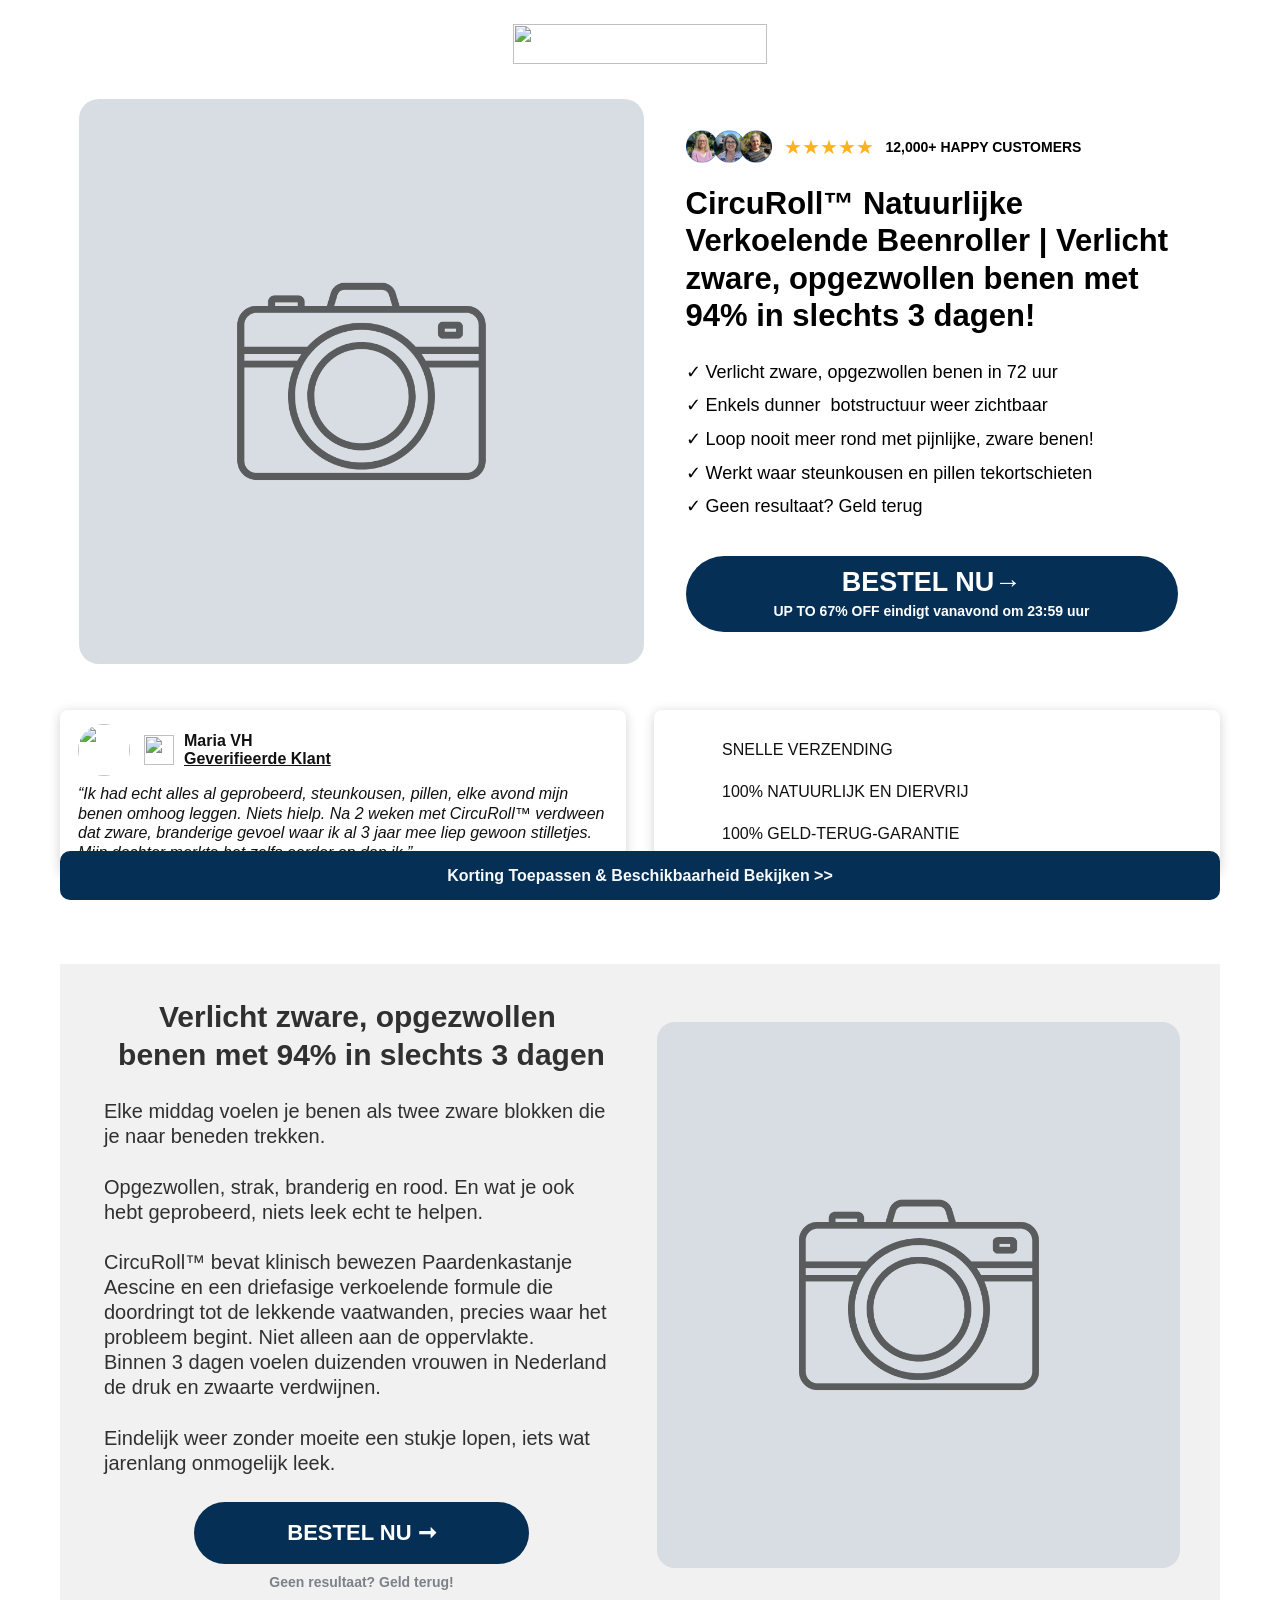
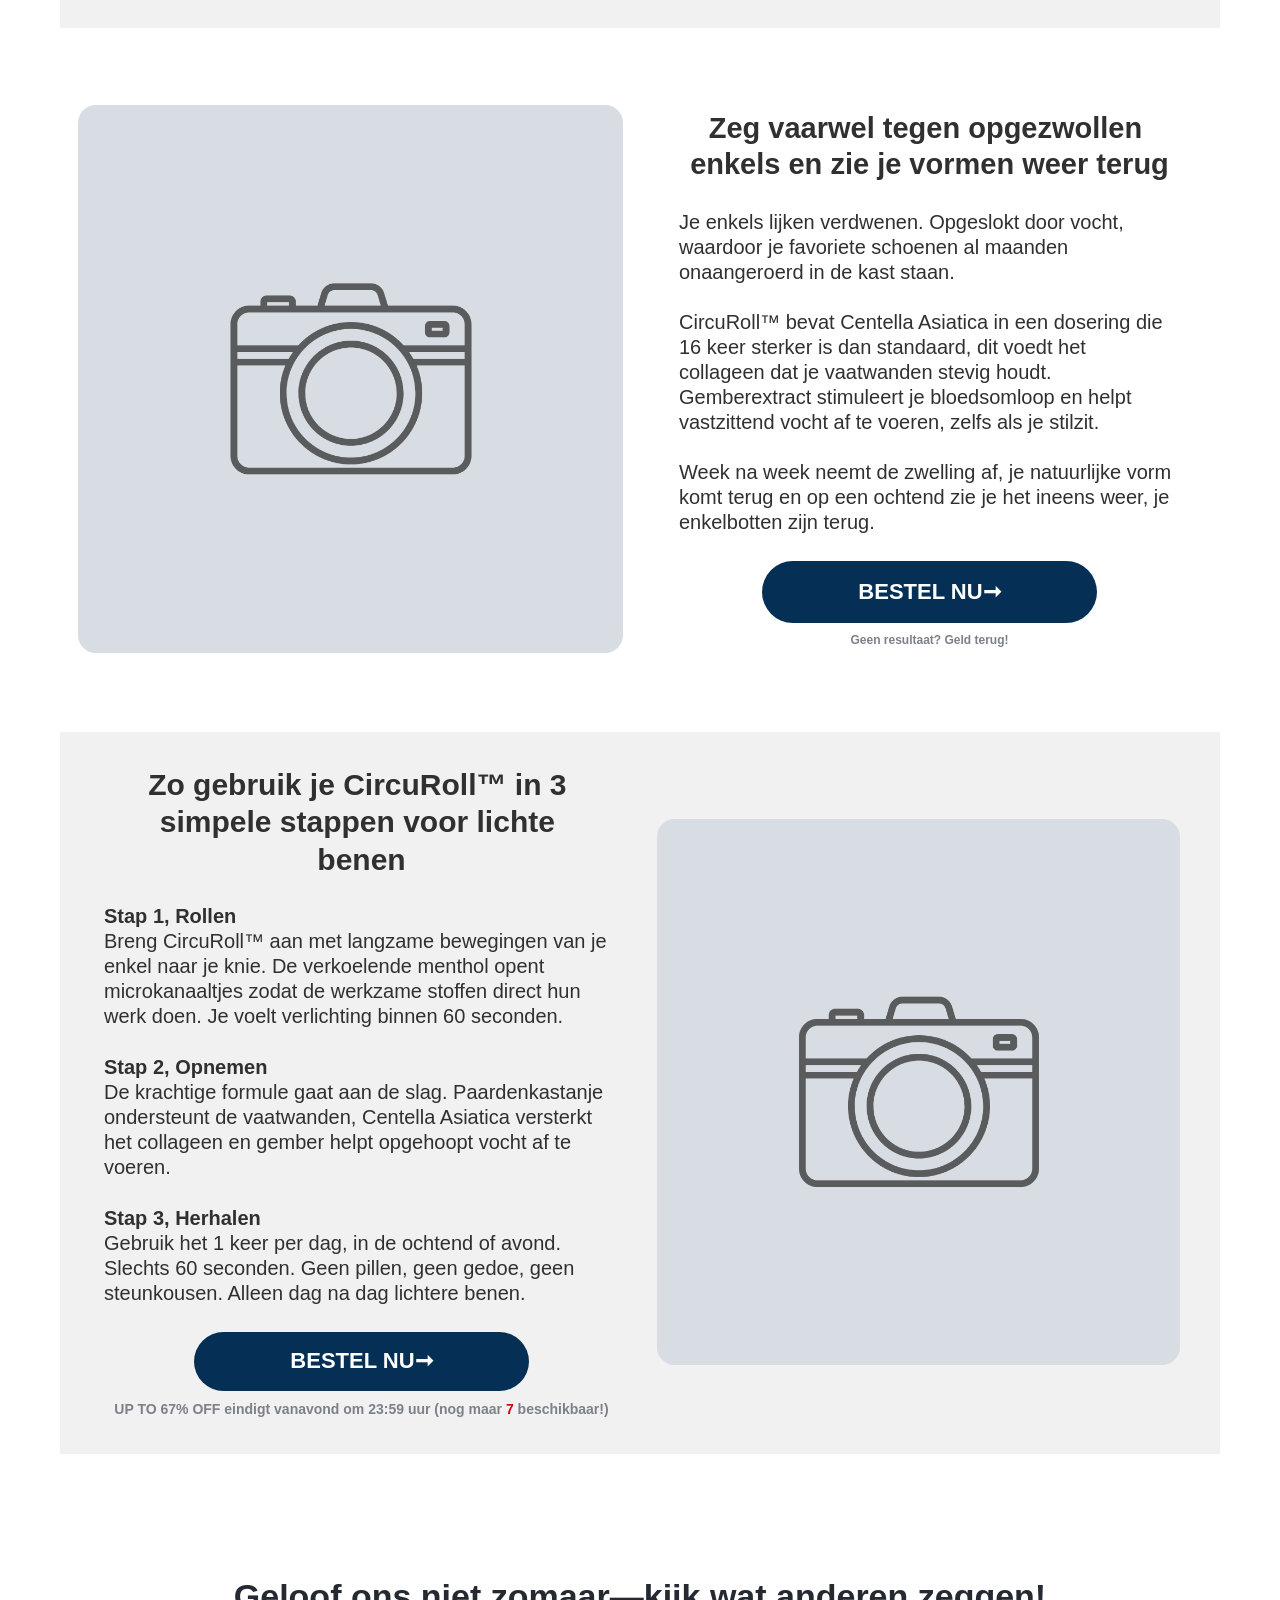
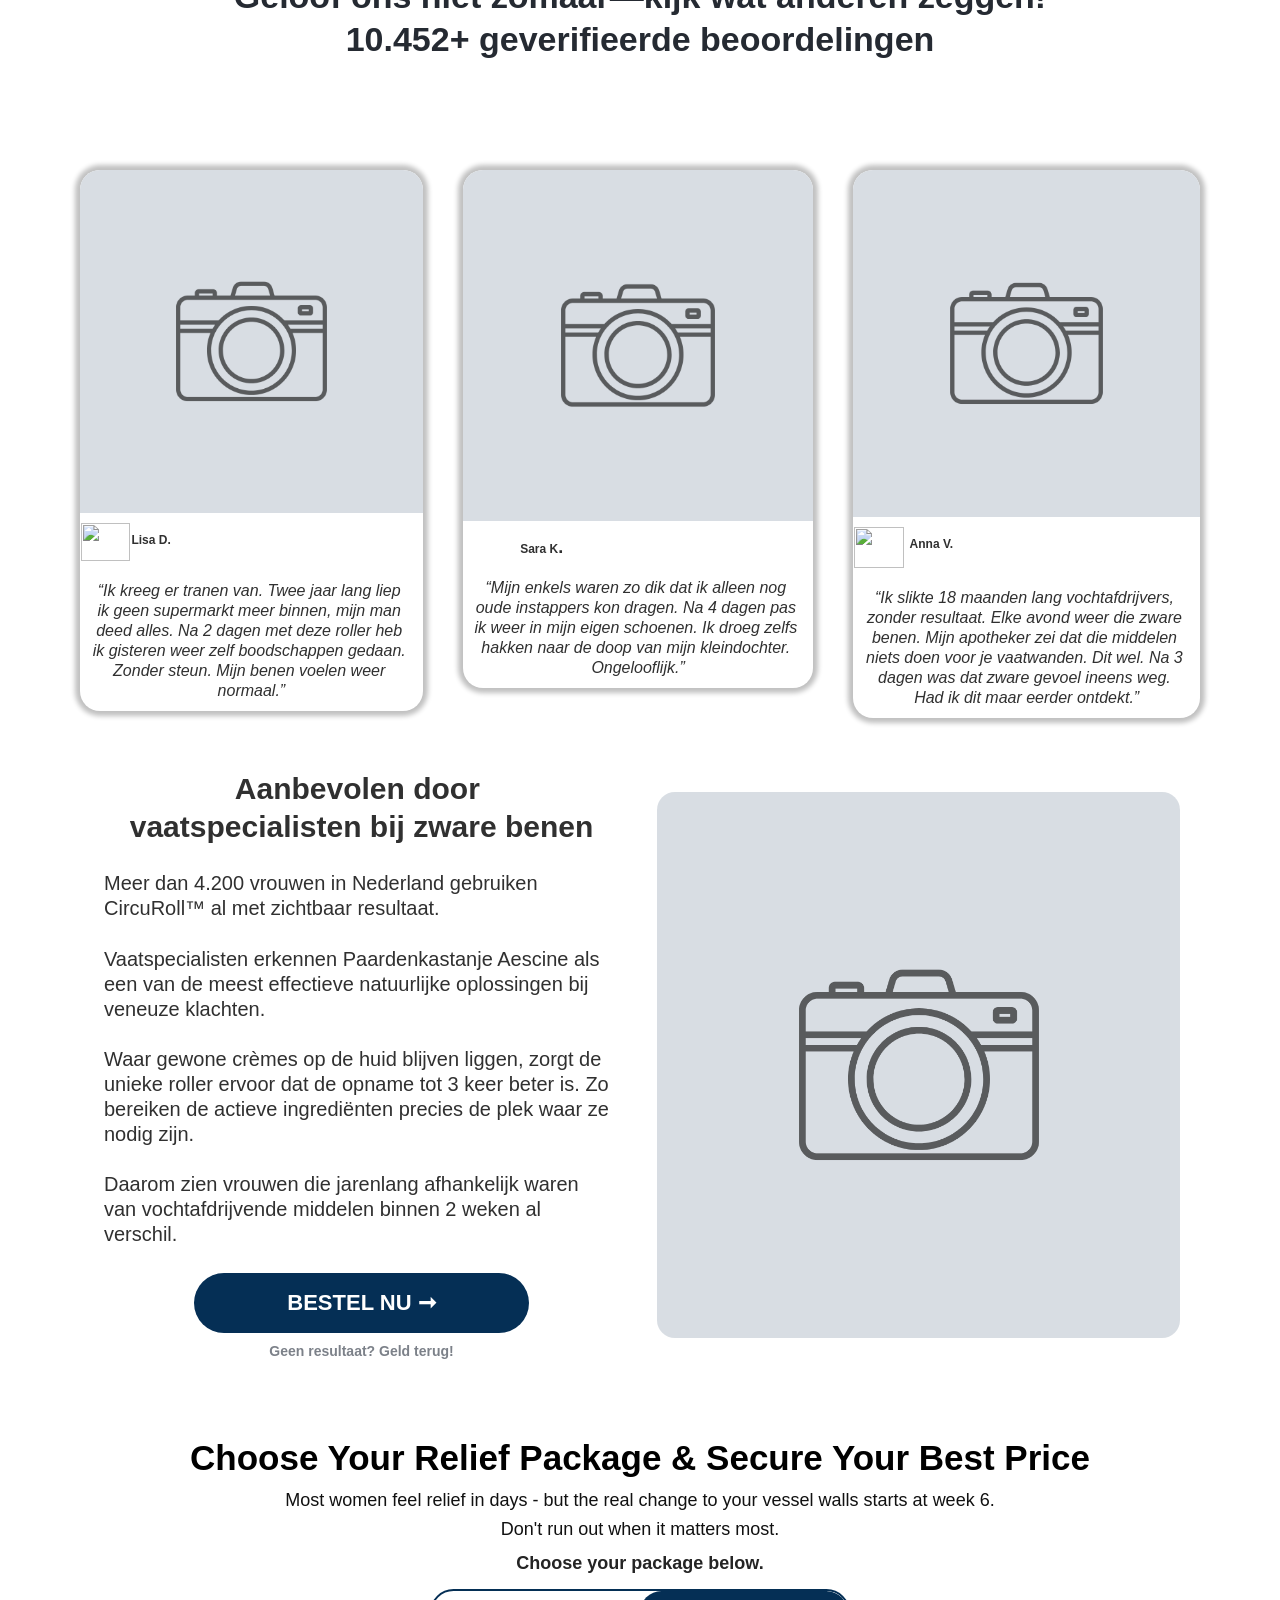
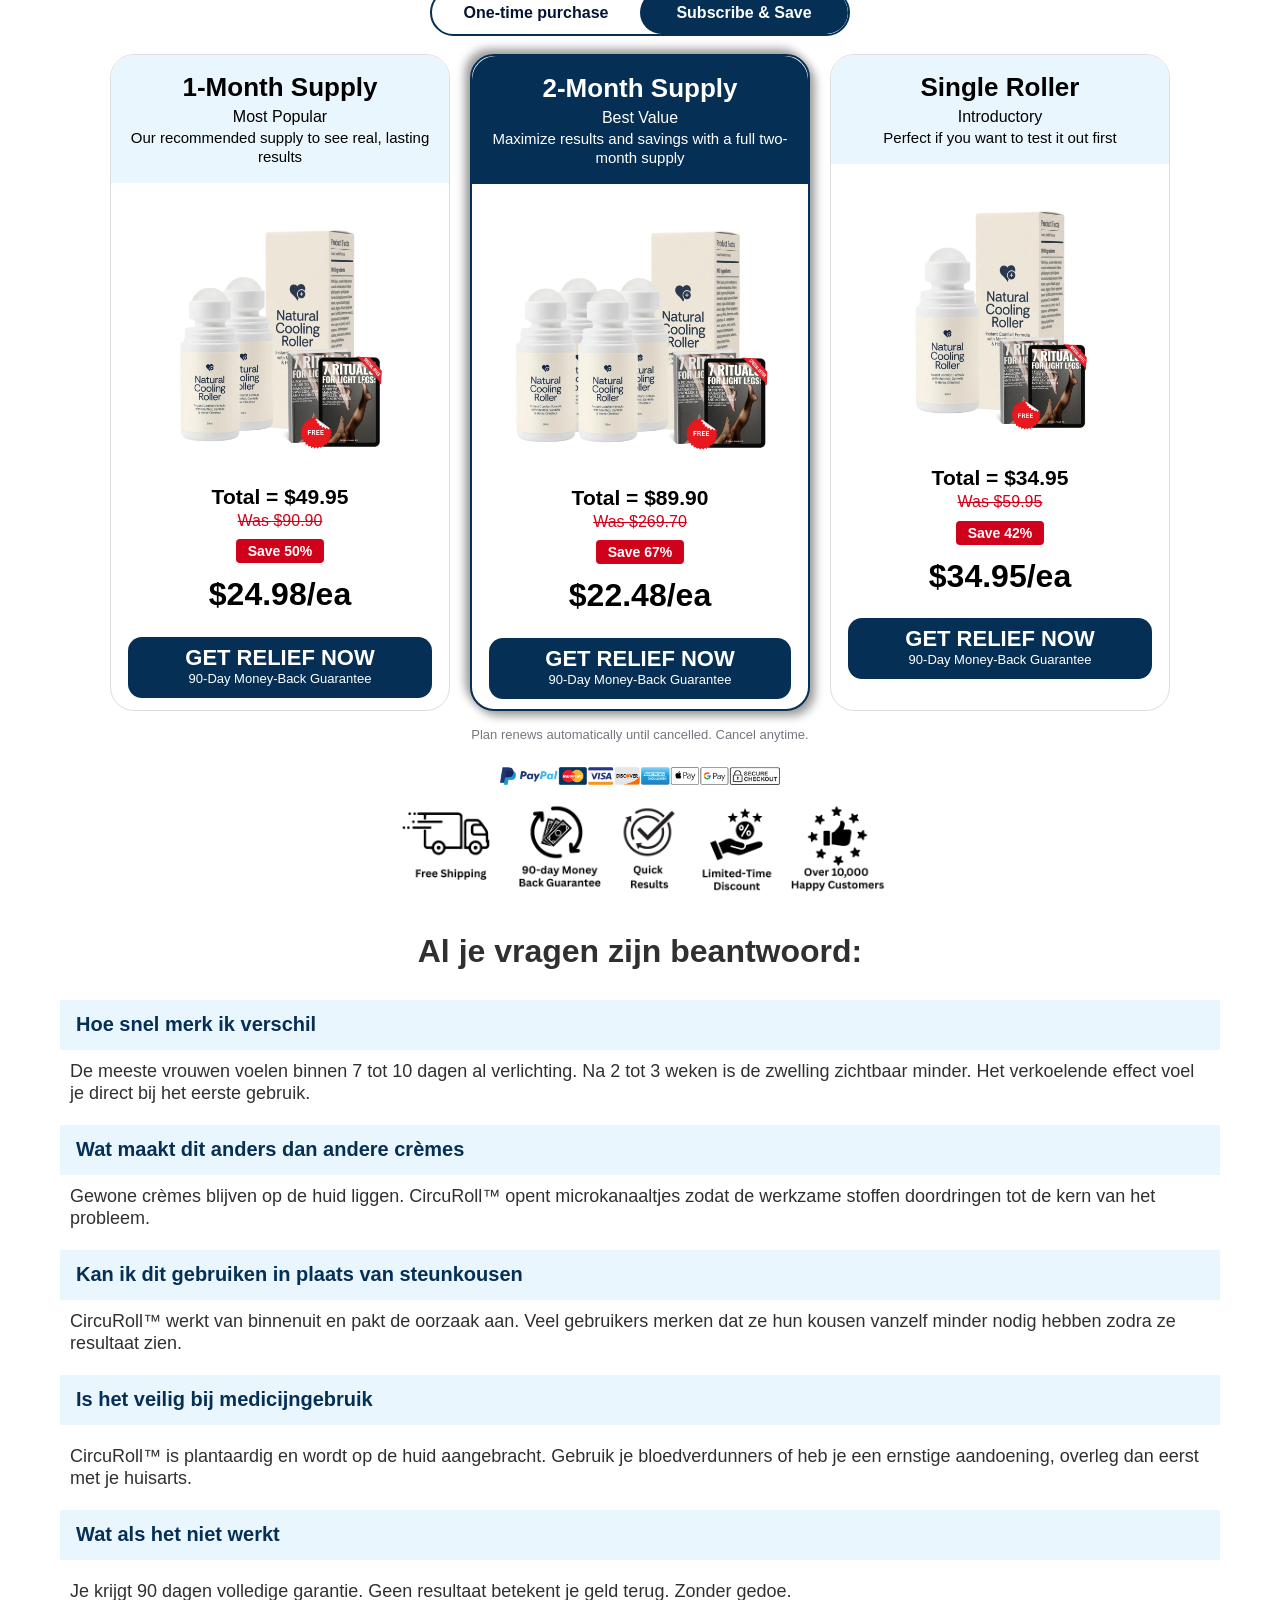
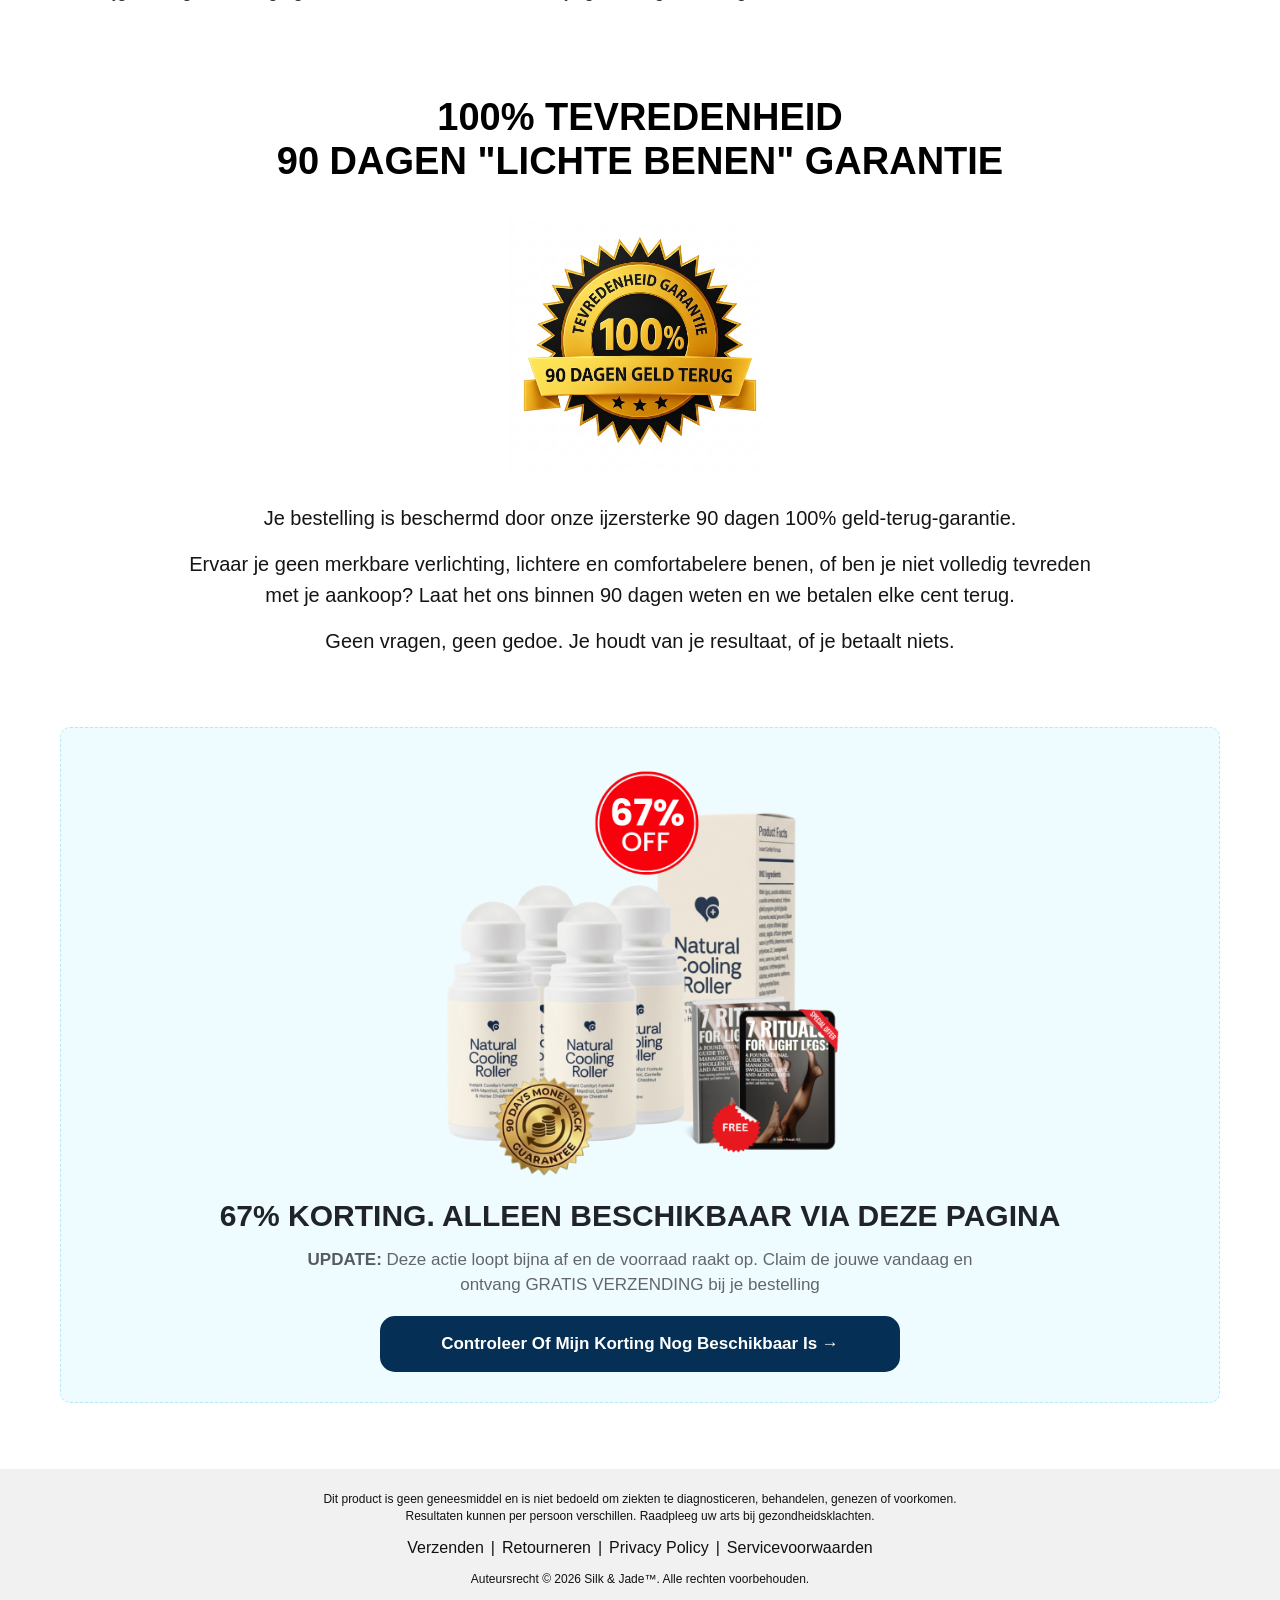
==== commit c4f7e3d6: "Update Silk Jade sales page layout" ====
--- a/index.html
+++ b/index.html
@@ -24,7 +24,7 @@
 						<meta name="viewport" content="width=device-width, initial-scale=1.0" >
 
 						
-						<link rel="icon" href="/favicon.ico">
+<link rel="icon" href="data:,">
 
 						
 						
@@ -1646,6 +1646,73 @@
     </div>
   </section>
 
+  <section class="nv-offer-section nv-mobile-offer" aria-label="Choose your package">
+    <h2 class="nv-offer-title">Choose Your Relief Package &amp; Secure Your Best Price</h2>
+    <div class="nv-offer-intro">
+      <p>Most women feel relief in days - but the real change to your vessel walls starts at week 6.</p>
+      <p>Don't run out when it matters most.</p>
+      <strong>Choose your package below.</strong>
+    </div>
+    <div class="nv-offer-panel">
+    <div class="nv-offer-head">
+      <div class="nv-offer-toggle" aria-label="Purchase type">
+        <span>One-time purchase</span>
+        <span class="is-active">Subscribe &amp; Save</span>
+      </div>
+    </div>
+    <div class="nv-offer-cards">
+      <article class="nv-offer-card">
+        <div class="nv-offer-card-head">
+          <h3>1-Month Supply</h3>
+          <p>Most Popular</p>
+          <small>Our recommended supply to see real, lasting results</small>
+        </div>
+        <img class="nv-offer-product" src="/2x.webp" onerror="this.onerror=null;this.src='/main.png';" alt="1-Month Supply">
+        <div class="nv-offer-price">
+          <strong>Total = $49.95</strong>
+          <s>Was $90.90</s>
+          <span>Save 50%</span>
+          <b>$24.98/ea</b>
+        </div>
+        <a class="nv-offer-cta" href="#next-step">GET RELIEF NOW<small>90-Day Money-Back Guarantee</small></a>
+      </article>
+      <article class="nv-offer-card is-featured">
+        <div class="nv-offer-card-head">
+          <h3>2-Month Supply</h3>
+          <p>Best Value</p>
+          <small>Maximize results and savings with a full two-month supply</small>
+        </div>
+        <img class="nv-offer-product" src="/4x.webp" onerror="this.onerror=null;this.src='/main.png';" alt="2-Month Supply">
+        <div class="nv-offer-price">
+          <strong>Total = $89.90</strong>
+          <s>Was $269.70</s>
+          <span>Save 67%</span>
+          <b>$22.48/ea</b>
+        </div>
+        <a class="nv-offer-cta" href="#next-step">GET RELIEF NOW<small>90-Day Money-Back Guarantee</small></a>
+      </article>
+      <article class="nv-offer-card">
+        <div class="nv-offer-card-head">
+          <h3>Single Roller</h3>
+          <p>Introductory</p>
+          <small>Perfect if you want to test it out first</small>
+        </div>
+        <img class="nv-offer-product" src="/1x.webp" onerror="this.onerror=null;this.src='/main.png';" alt="Single Roller">
+        <div class="nv-offer-price">
+          <strong>Total = $34.95</strong>
+          <s>Was $59.95</s>
+          <span>Save 42%</span>
+          <b>$34.95/ea</b>
+        </div>
+        <a class="nv-offer-cta" href="#next-step">GET RELIEF NOW<small>90-Day Money-Back Guarantee</small></a>
+      </article>
+    </div>
+    <p class="nv-offer-note">Plan renews automatically until cancelled. Cancel anytime.</p>
+    <img class="nv-offer-payments" src="/second.webp" onerror="this.style.display='none';" alt="Accepted payments">
+    <img class="nv-offer-benefits-img" src="/first.png" alt="Free shipping, money-back guarantee, quick results and happy customers">
+    </div>
+  </section>
+
   <section class="nv-mobile-faq">
     <h2>Al je vragen zijn beantwoord:</h2>
     <h3>Hoe snel merk ik verschil</h3>
@@ -1657,7 +1724,25 @@
     <h3>Is het veilig bij medicijngebruik</h3>
     <p>CircuRoll&trade; is plantaardig en wordt op de huid aangebracht. Gebruik je bloedverdunners of heb je een ernstige aandoening, overleg dan eerst met je huisarts.</p>
     <h3>Wat als het niet werkt</h3>
-    <p>Je krijgt 60 dagen volledige garantie. Geen resultaat betekent je geld terug. Zonder gedoe.</p>
+    <p>Je krijgt 90 dagen volledige garantie. Geen resultaat betekent je geld terug. Zonder gedoe.</p>
+  </section>
+  <section class="nv-guarantee-section nv-guarantee-mobile">
+    <h2>100% TEVREDENHEID<br>90 DAGEN &quot;LICHTE BENEN&quot; GARANTIE</h2>
+    <div class="nv-guarantee-badge" aria-label="100% tevredenheidsgarantie, 90 dagen geld terug">
+      <img src="/bedz.png" alt="90 dagen geld-terug-garantie">
+    </div>
+    <p>Je bestelling is beschermd door onze ijzersterke 90 dagen 100% geld-terug-garantie.</p>
+    <p>Ervaar je geen merkbare verlichting, lichtere en comfortabelere benen, of ben je niet volledig tevreden met je aankoop? Laat het ons binnen 90 dagen weten en we betalen elke cent terug.</p>
+    <p>Geen vragen, geen gedoe. Je houdt van je resultaat, of je betaalt niets.</p>
+  </section>
+  <section class="nv-discount-section nv-discount-mobile">
+    <div class="nv-discount-visual" aria-hidden="true">
+      <img src="/callout.png" alt="">
+      <span class="nv-discount-badge"><strong>67%</strong><em>OFF</em></span>
+    </div>
+    <h2>67% KORTING. ALLEEN BESCHIKBAAR VIA DEZE PAGINA</h2>
+    <p><strong>UPDATE:</strong> Deze actie loopt bijna af en de voorraad raakt op. Claim de jouwe vandaag en ontvang GRATIS VERZENDING bij je bestelling</p>
+    <a class="nv-discount-cta" href="#next-step">Controleer Of Mijn Korting Nog Beschikbaar Is &rarr;</a>
   </section>
   <footer class="nv-mobile-footer">
     <p>Dit product is geen geneesmiddel en is niet bedoeld om ziekten te diagnosticeren, behandelen, genezen of voorkomen.<br>Resultaten kunnen per persoon verschillen. Raadpleeg uw arts bij gezondheidsklachten.</p>
@@ -2546,9 +2631,29 @@
               min-width: 40%;
               max-width: 40%;
       order: 4;
-    }    }</style><div class="container el-811585"><div class="container-box cbox-811585-0"><div class=element-wrapper data-eid=100536><div class="el-100536 img" is-popup=false><style>.el-811585 .el-100536  { display:inherit;margin:0px 0px 0px 0px; }.el-811585 .el-100536 { align-items:center; }@media only screen and (min-width: 600px) and (max-width: 1024px) { .el-811585 .el-100536  { display:inherit; } }@media only screen and (min-width: 0px) and (max-width: 600px) { .el-811585 .el-100536  { display:inherit; } } .el-811585 .el-100536 img { box-shadow:none;object-fit:scale-down; } .el-811585 .el-100536 img { width:50px;height:41px; }</style><picture><source srcset=//img.funnelish.com/89488/0/1772884260-image_netherlands-removebg-preview.png media="(width > 1024px)"><img alt data-src=//img.funnelish.com/89488/0/1772884260-image_netherlands-removebg-preview.png data-srcset="//img.funnelish.com/89488/0/1772884260-image_netherlands-removebg-preview.png 1x" height=41px src=//img.funnelish.com/89488/0/1772884260-image_netherlands-removebg-preview.png width=50px crossorigin=anonymous fetchpriority=high loading=lazy data-sizes=auto></picture></div></div></div><div class="container-box cbox-811585-1"><div class=element-wrapper data-eid=170206><div class=el-170206 is-popup=false><div class=paragraph><style>.el-811585 .el-170206  { justify-content:center;width:100%;display:flex; }@media only screen and (min-width: 600px) and (max-width: 1024px) { .el-811585 .el-170206  { width:100%;display:flex; } }@media only screen and (min-width: 0px) and (max-width: 600px) { .el-811585 .el-170206  { width:100%;display:flex; } } .el-811585 .el-170206 .paragraph { display:inherit;font-size:12px;text-align:center;font-weight:bold;font-style:normal;line-height:1.5;margin:0px 0px 0px 0px;padding:10px 0px 10px 0px;text-shadow:transparent 0px 0px 0px ; }@media only screen and (min-width: 600px) and (max-width: 1024px) { .el-811585 .el-170206 .paragraph { display:inherit; } }@media only screen and (min-width: 0px) and (max-width: 600px) { .el-811585 .el-170206 .paragraph { display:inherit; } }</style><div class=paragraph-inner><p>Anna V.</div></div></div></div></div><div class="container-box cbox-811585-2"><div class=element-wrapper data-eid=675634><div class=el-675634 is-popup=false><div class=paragraph><style>.el-811585 .el-675634  { justify-content:center;width:100%;display:flex; }@media only screen and (min-width: 600px) and (max-width: 1024px) { .el-811585 .el-675634  { width:100%;display:flex; } }@media only screen and (min-width: 0px) and (max-width: 600px) { .el-811585 .el-675634  { width:100%;display:flex; } } .el-811585 .el-675634 .paragraph { display:inherit;font-size:12px;text-align:center;font-weight:400;font-style:normal;line-height:1.5;margin:0px 0px 0px 0px;padding:10px 10px 10px 10px;text-shadow:transparent 0px 0px 0px ; }@media only screen and (min-width: 600px) and (max-width: 1024px) { .el-811585 .el-675634 .paragraph { display:inherit; } }@media only screen and (min-width: 0px) and (max-width: 600px) { .el-811585 .el-675634 .paragraph { display:inherit; } }</style><div class=paragraph-inner><p>geplaatst op</div></div></div></div></div><div class="container-box cbox-811585-3"><div class=element-wrapper data-eid=790669><div class="el-790669 img" is-popup=false><style>.el-811585 .el-790669  { display:inherit;margin:0px 0px 0px 0px; }.el-811585 .el-790669 { align-items:center; }@media only screen and (min-width: 600px) and (max-width: 1024px) { .el-811585 .el-790669  { display:inherit; } }@media only screen and (min-width: 0px) and (max-width: 600px) { .el-811585 .el-790669  { display:inherit; } } .el-811585 .el-790669 img { box-shadow:none;object-fit:scale-down; } .el-811585 .el-790669 img { width:138px;height:34px; }</style><picture><source srcset=//img.funnelish.com/89488/0/1772884108-trustpilot_logo_2-removebg-preview.png media="(width > 1024px)"><img alt data-src=//img.funnelish.com/89488/0/1772884108-trustpilot_logo_2-removebg-preview.png data-srcset="//img.funnelish.com/89488/0/1772884108-trustpilot_logo_2-removebg-preview.png 1x" height=34px src=//img.funnelish.com/89488/0/1772884108-trustpilot_logo_2-removebg-preview.png width=138px crossorigin=anonymous fetchpriority=high loading=lazy data-sizes=auto></picture></div></div></div></div></div></div></div><div class="container-box cbox-281370-2"><div class=element-wrapper data-eid=923866><div class=el-923866 is-popup=false><div class=paragraph><style>.el-281370 .el-923866  { justify-content:center;width:100%;display:flex; }@media only screen and (min-width: 600px) and (max-width: 1024px) { .el-281370 .el-923866  { width:100%;display:flex; } }@media only screen and (min-width: 0px) and (max-width: 600px) { .el-281370 .el-923866  { width:100%;display:flex; } } .el-281370 .el-923866 .paragraph { display:inherit;font-size:16px;text-align:center;font-weight:400;font-style:normal;line-height:1.5;margin:10px 0px 0px 0px;padding:10px 10px 10px 10px;text-shadow:transparent 0px 0px 0px ; }@media only screen and (min-width: 600px) and (max-width: 1024px) { .el-281370 .el-923866 .paragraph { display:inherit; } }@media only screen and (min-width: 0px) and (max-width: 600px) { .el-281370 .el-923866 .paragraph { display:inherit; } }</style><div class=paragraph-inner><p><em>“Ik slikte 18 maanden lang vochtafdrijvers, zonder resultaat. Elke avond weer die zware benen. Mijn apotheker zei dat die middelen niets doen voor je vaatwanden. Dit wel. Na 3 dagen was dat zware gevoel ineens weg. Had ik dit maar eerder ontdekt.”</em></div></div></div></div></div></div></div></div></div></div></div></div></div></div><div class="section_row el-833439" data-eid=833439><span id=833439 class=hidden-anchor></span><style>.el-208615 .el-833439.section_row  { width:calc(100% - 0px); }@media only screen and (min-width: 600px) and (max-width: 1024px) { .el-208615 .el-833439.section_row  { width:calc(100% - 0px); } }@media only screen and (min-width: 0px) and (max-width: 600px) { .el-208615 .el-833439.section_row  { width:calc(100% - 0px); } } .el-208615 .el-833439.section_row  { display:inherit;color:#303030;font-size:14px;text-align:initial;font-weight:400;font-style:normal;border-top:0px solid transparent;border-left:0px solid transparent;border-right:0px solid transparent;border-bottom:0px solid transparent;border-radius:0px 0px 0px 0px;border-color:transparent;margin:20px 0px 0px 0px;padding:0px 0px 0px 0px;background-color:v;background-repeat:no-repeat;box-shadow:none;max-width:1450px; }@media only screen and (min-width: 600px) and (max-width: 1024px) { .el-208615 .el-833439.section_row  { display:inherit; } }@media only screen and (min-width: 0px) and (max-width: 600px) { .el-208615 .el-833439.section_row  { display:inherit; } }</style><div class=row-column style="width: 50%;"><div class=element-wrapper data-eid=127077><div class=el-127077 is-popup=false><div class=headline><style>.el-833439 .el-127077  { width:100%;display:flex; }@media only screen and (min-width: 600px) and (max-width: 1024px) { .el-833439 .el-127077  { width:100%;display:flex; } }@media only screen and (min-width: 0px) and (max-width: 600px) { .el-833439 .el-127077  { width:100%;display:flex; } } .el-833439 .el-127077 .headline  { display:none;font-family:Outfit;font-size:30px;text-align:center;font-weight:bold;font-style:normal;line-height:1;margin:10px 0px 0px 0px;padding:5px 5px 5px 5px;box-shadow:none;text-shadow:transparent 0px 0px 0px ; }@media only screen and (min-width: 600px) and (max-width: 1024px) { .el-833439 .el-127077 .headline  { display:inherit; } }@media only screen and (min-width: 0px) and (max-width: 600px) { .el-833439 .el-127077 .headline  { display:inherit;text-align:center; } }</style><div class=headline-inner><h2>Aanbevolen door vaatspecialisten bij zware benen</h2></div></div></div></div><div class=element-wrapper data-eid=182813><div class=el-182813 is-popup=false><div class=paragraph><style>.el-833439 .el-182813  { justify-content:center;width:100%;display:flex; }@media only screen and (min-width: 600px) and (max-width: 1024px) { .el-833439 .el-182813  { width:100%;display:flex; } }@media only screen and (min-width: 0px) and (max-width: 600px) { .el-833439 .el-182813  { width:100%;display:flex; } } .el-833439 .el-182813 .paragraph { display:inherit;font-family:Outfit;font-size:30px;text-align:center;font-weight:bold;font-style:normal;line-height:1.2;margin:40px 0px 40px 0px;padding:10px 10px 10px 110px;text-shadow:transparent 0px 0px 0px ; }@media only screen and (min-width: 600px) and (max-width: 1024px) { .el-833439 .el-182813 .paragraph { display:inherit; } }@media only screen and (min-width: 0px) and (max-width: 600px) { .el-833439 .el-182813 .paragraph { display:none; } }</style><div class=paragraph-inner><h2>Aanbevolen door vaatspecialisten bij zware benen</h2></div></div></div></div><div class=element-wrapper data-eid=405311><div class=el-405311 is-popup=false><div class=paragraph><style>.el-833439 .el-405311  { width:100%;display:flex; }@media only screen and (min-width: 600px) and (max-width: 1024px) { .el-833439 .el-405311  { width:100%;display:flex; } }@media only screen and (min-width: 0px) and (max-width: 600px) { .el-833439 .el-405311  { width:100%;display:flex; } } .el-833439 .el-405311 .paragraph { display:inherit;font-family:Outfit;font-size:20px;text-align:left;font-weight:400;font-style:normal;line-height:1.3;margin:0px 0px 0px 0px;padding:10px 10px 10px 110px;text-shadow:transparent 0px 0px 0px ; }@media only screen and (min-width: 600px) and (max-width: 1024px) { .el-833439 .el-405311 .paragraph { display:inherit; } }@media only screen and (min-width: 0px) and (max-width: 600px) { .el-833439 .el-405311 .paragraph { display:none; } }</style><div class=paragraph-inner><p>Meer dan 4.200 vrouwen in Nederland gebruiken CircuRoll™ al met zichtbaar resultaat.<p><p>Vaatspecialisten erkennen Paardenkastanje Aescine als een van de meest effectieve natuurlijke oplossingen bij veneuze klachten.<p><br>Waar gewone crèmes op de huid blijven liggen, zorgt de unieke roller ervoor dat de opname tot 3 keer beter is. Zo bereiken de actieve ingrediënten precies de plek waar ze nodig zijn.<p><br>Daarom zien vrouwen die jarenlang afhankelijk waren van vochtafdrijvende middelen binnen 2 weken al verschil.</div></div></div></div><div class=element-wrapper data-eid=193526><div class="el-193526 img" is-popup=false><style>.el-833439 .el-193526  { display:none;margin:10px 10px 0px 10px; }.el-833439 .el-193526 { align-items:center; }@media only screen and (min-width: 600px) and (max-width: 1024px) { .el-833439 .el-193526  { display:none; } }@media only screen and (min-width: 0px) and (max-width: 600px) { .el-833439 .el-193526  { display:inherit; } } .el-833439 .el-193526 img { border-top:0px solid ;border-left:0px solid ;border-right:0px solid ;border-bottom:0px solid ;border-radius:20px 20px 20px 20px;box-shadow:none; } .el-833439 .el-193526 img { width:100%;height:auto; }</style><picture><source srcset=//img.funnelish.com/89488/0/1776310589-circuroll%20%285%29.jpg media="(width > 1024px)"><img alt data-src=//img.funnelish.com/89488/0/1776310589-circuroll%20%285%29.jpg data-srcset="//img.funnelish.com/89488/0/1776310589-circuroll%20%285%29.jpg 1x" height=auto src=//img.funnelish.com/89488/0/1776310589-circuroll%20%285%29.jpg width=100% crossorigin=anonymous fetchpriority=high loading=lazy data-sizes=auto></picture></div></div><div class=element-wrapper data-eid=164843><div class="btn-container el-164843" is-popup=false><style>.el-833439 .el-164843 .btn { display:inherit;color:#FFFFFFFF;font-family:Outfit;font-size:14px;text-align:center;font-weight:bold;font-style:normal;border-top:0px dashed #197C16;border-left:0px dashed #197C16;border-right:0px dashed #197C16;border-bottom:0px dashed #197C16;border-radius:40px 40px 40px 40px;border-color:#197C16;margin:10px 0px 0px 0px;padding:20px 95px 20px 95px;background-color:#000000;box-shadow:none; }.el-833439 .el-164843 { align-items:center; }@media only screen and (min-width: 600px) and (max-width: 1024px) { .el-833439 .el-164843 .btn { display:inherit; } }@media only screen and (min-width: 0px) and (max-width: 600px) { .el-833439 .el-164843 .btn { display:none; } }.el-833439 .el-164843:hover .btn { display:inherit;box-shadow:#000000 0px 0px 7px 0px ; }@media only screen and (min-width: 600px) and (max-width: 1024px) { .el-833439 .el-164843:hover .btn { display:inherit; } }@media only screen and (min-width: 0px) and (max-width: 600px) { .el-833439 .el-164843:hover .btn { display:inherit; } } .el-833439 .el-164843 .btn-sub-headline { color:#FFFFFFFF;font-family:Outfit;font-size:14px;text-align:center;font-weight:bold;font-style:normal;margin-top:5px; } .el-833439 .el-164843 .btn-headline { font-family:Outfit;font-size:22px;text-align:center;font-weight:bold;font-style:normal; }</style><a class="btn pointer" target=_self href=#next-step x-on:click=$store.interactions.nextStep($event) x-data><span class=btn-headline>BESTEL NU ➞</span></a></div></div><div class=element-wrapper data-eid=752670><div class=el-752670 is-popup=false><div class=paragraph><style>.el-833439 .el-752670  { width:100%;display:flex; }@media only screen and (min-width: 600px) and (max-width: 1024px) { .el-833439 .el-752670  { width:100%;display:flex; } }@media only screen and (min-width: 0px) and (max-width: 600px) { .el-833439 .el-752670  { width:100%;display:flex; } } .el-833439 .el-752670 .paragraph { display:inherit;color:#7C8189;font-family:Outfit;font-size:14px;text-align:center;font-weight:400;font-style:normal;line-height:1;margin:0px 0px 0px 0px;padding:10px 10px 10px 10px;text-shadow:transparent 0px 0px 0px ; }@media only screen and (min-width: 600px) and (max-width: 1024px) { .el-833439 .el-752670 .paragraph { display:inherit; } }@media only screen and (min-width: 0px) and (max-width: 600px) { .el-833439 .el-752670 .paragraph { display:none; } }</style><div class=paragraph-inner><h3 style="text-align: center;">Geen resultaat? Geld terug!</h3></div></div></div></div></div><div class=row-column style="width: 50%;"><div class=element-wrapper data-eid=730775><div class="el-730775 img" is-popup=false><style>.el-833439 .el-730775  { display:inherit;margin:30px 0px 50px 0px; }.el-833439 .el-730775 { align-items:center; }@media only screen and (min-width: 600px) and (max-width: 1024px) { .el-833439 .el-730775  { display:inherit; } }@media only screen and (min-width: 0px) and (max-width: 600px) { .el-833439 .el-730775  { display:none; } } .el-833439 .el-730775 img { border-top:0px solid ;border-left:0px solid ;border-right:0px solid ;border-bottom:0px solid ;border-radius:20px 20px 20px 20px;box-shadow:none; } .el-833439 .el-730775 img { width:570px;height:594px; }</style><picture><source srcset=//img.funnelish.com/89488/0/1776310589-circuroll%20%285%29.jpg media="(width > 1024px)"><img alt data-src=//img.funnelish.com/89488/0/1776310589-circuroll%20%285%29.jpg data-srcset="//img.funnelish.com/89488/0/1776310589-circuroll%20%285%29.jpg 1x" height=594px src=//img.funnelish.com/89488/0/1776310589-circuroll%20%285%29.jpg width=570px crossorigin=anonymous fetchpriority=high loading=lazy data-sizes=auto></picture></div></div><div class=element-wrapper data-eid=384476><div class=el-384476 is-popup=false><div class=paragraph><style>.el-833439 .el-384476  { width:100%;display:flex; }@media only screen and (min-width: 600px) and (max-width: 1024px) { .el-833439 .el-384476  { width:100%;display:flex; } }@media only screen and (min-width: 0px) and (max-width: 600px) { .el-833439 .el-384476  { width:100%;display:flex; } } .el-833439 .el-384476 .paragraph { display:none;font-family:Outfit;font-size:18px;text-align:center;font-weight:400;font-style:normal;line-height:1.2;margin:10px 0px 0px 0px;padding:10px 10px 10px 10px;text-shadow:transparent 0px 0px 0px ; }@media only screen and (min-width: 600px) and (max-width: 1024px) { .el-833439 .el-384476 .paragraph { display:none; } }@media only screen and (min-width: 0px) and (max-width: 600px) { .el-833439 .el-384476 .paragraph { display:inherit;font-size:20px;text-align:left; } }</style><div class=paragraph-inner><p>Meer dan 4.200 vrouwen in Nederland gebruiken CircuRoll™ al met zichtbaar resultaat.<p><p>Vaatspecialisten erkennen Paardenkastanje Aescine als een van de meest effectieve natuurlijke oplossingen bij veneuze klachten.<p><br>Waar gewone crèmes op de huid blijven liggen, zorgt de unieke roller ervoor dat de opname tot 3 keer beter is. Zo bereiken de actieve ingrediënten precies de plek waar ze nodig zijn.<p><br>Daarom zien vrouwen die jarenlang afhankelijk waren van vochtafdrijvende middelen binnen 72 uur al verschil.</div></div></div></div><div class=element-wrapper data-eid=187150><div class="el-187150 img" is-popup=false><style>.el-833439 .el-187150  { display:none;margin:10px 0px 5px 0px; }.el-833439 .el-187150 { align-items:center; }@media only screen and (min-width: 600px) and (max-width: 1024px) { .el-833439 .el-187150  { display:none; } }@media only screen and (min-width: 0px) and (max-width: 600px) { .el-833439 .el-187150  { display:none; } } .el-833439 .el-187150 img { box-shadow:none; } .el-833439 .el-187150 img { width:131px;height:32px; }</style><picture><source srcset=//img.funnelish.com/6966/43889/1667232753-avis-bracelet-feng-shui-2048x478.png media="(width > 1024px)"><img alt data-src=//img.funnelish.com/6966/43889/1667232753-avis-bracelet-feng-shui-2048x478.png data-srcset="//img.funnelish.com/6966/43889/1667232753-avis-bracelet-feng-shui-2048x478.png 1x" height=32px src=//img.funnelish.com/6966/43889/1667232753-avis-bracelet-feng-shui-2048x478.png width=131px crossorigin=anonymous fetchpriority=high loading=lazy data-sizes=auto></picture></div></div><div class=element-wrapper data-eid=551530><div class="btn-container el-551530" is-popup=false><style>.el-833439 .el-551530 .btn { display:none;color:#FFFFFFFF;font-size:14px;text-align:center;font-weight:bold;font-style:normal;border-top:0px dashed #197C16;border-left:0px dashed #197C16;border-right:0px dashed #197C16;border-bottom:0px dashed #197C16;border-radius:40px 40px 40px 40px;border-color:#197C16;margin:10px 0px 0px 0px;padding:20px 70px 20px 70px;background-color:#000000;box-shadow:none; }.el-833439 .el-551530 { align-items:flex-start; }@media only screen and (min-width: 600px) and (max-width: 1024px) { .el-833439 .el-551530 .btn { display:none; } }@media only screen and (min-width: 0px) and (max-width: 600px) { .el-833439 .el-551530 .btn { display:inherit; }.el-833439 .el-551530 { align-items:center; } }.el-833439 .el-551530:hover .btn { display:inherit;box-shadow:#000000 0px 0px 7px 0px ; }@media only screen and (min-width: 600px) and (max-width: 1024px) { .el-833439 .el-551530:hover .btn { display:inherit; } }@media only screen and (min-width: 0px) and (max-width: 600px) { .el-833439 .el-551530:hover .btn { display:inherit; } } .el-833439 .el-551530 .btn-sub-headline { color:#FFFFFFFF;font-size:14px;text-align:center;font-weight:bold;font-style:normal;margin-top:4px; } .el-833439 .el-551530 .btn-headline { font-family:Outfit;font-size:22px;text-align:center;font-weight:bold;font-style:normal; }</style><a class="btn pointer" target=_self href=#next-step x-on:click=$store.interactions.nextStep($event) x-data><span class=btn-headline>BESTEL NU ➞</span></a></div></div><div class=element-wrapper data-eid=4972><div class=el-4972 is-popup=false><div class=paragraph><style>.el-833439 .el-4972  { width:100%;display:flex; }@media only screen and (min-width: 600px) and (max-width: 1024px) { .el-833439 .el-4972  { width:100%;display:flex; } }@media only screen and (min-width: 0px) and (max-width: 600px) { .el-833439 .el-4972  { width:100%;display:flex; } } .el-833439 .el-4972 .paragraph { display:none;color:#7C8189;font-family:Outfit;font-size:14px;text-align:center;font-weight:400;font-style:normal;line-height:1;margin:0px 0px 0px 0px;padding:10px 10px 10px 10px;text-shadow:transparent 0px 0px 0px ; }@media only screen and (min-width: 600px) and (max-width: 1024px) { .el-833439 .el-4972 .paragraph { display:none; } }@media only screen and (min-width: 0px) and (max-width: 600px) { .el-833439 .el-4972 .paragraph { display:inherit; } }</style><div class=paragraph-inner><p style="text-align: center; margin: 5px"><span style="background-color: transparent; margin: 0">50% korting eindigt vanavond om 23:59 uur</span></div></div></div></div><div class=element-wrapper data-eid=96115><div class=el-96115 is-popup=false><div class=paragraph><style>.el-833439 .el-96115  { width:100%;display:flex; }@media only screen and (min-width: 600px) and (max-width: 1024px) { .el-833439 .el-96115  { width:100%;display:flex; } }@media only screen and (min-width: 0px) and (max-width: 600px) { .el-833439 .el-96115  { width:100%;display:flex; } } .el-833439 .el-96115 .paragraph { display:none;color:#7C8189;font-family:Outfit;font-size:18px;text-align:center;font-weight:400;font-style:normal;line-height:1;margin:0px 0px 20px 0px;padding:10px 10px 10px 10px;text-shadow:transparent 0px 0px 0px ; }@media only screen and (min-width: 600px) and (max-width: 1024px) { .el-833439 .el-96115 .paragraph { display:none; } }@media only screen and (min-width: 0px) and (max-width: 600px) { .el-833439 .el-96115 .paragraph { display:none;font-size:12px; } }</style><div class=paragraph-inner><p>Zwarte vrijdag: 50% Korting (Nog maar <strong style="color: rgb(255, 0, 0);">7</strong><span style="color: rgb(255, 0, 0);"> </span>stuks)</div></div></div></div><div class=element-wrapper data-eid=630469><div class=el-630469 is-popup=false><div class=headline><style>.el-833439 .el-630469  { width:100%;display:flex; }@media only screen and (min-width: 600px) and (max-width: 1024px) { .el-833439 .el-630469  { width:100%;display:flex; } }@media only screen and (min-width: 0px) and (max-width: 600px) { .el-833439 .el-630469  { width:100%;display:flex; } } .el-833439 .el-630469 .headline  { display:none;font-family:Poppins;font-size:18px;text-align:center;font-weight:400;font-style:normal;line-height:1;margin:5px 0px 20px 0px;padding:5px 5px 5px 5px;box-shadow:none;text-shadow:transparent 0px 0px 0px ; }@media only screen and (min-width: 600px) and (max-width: 1024px) { .el-833439 .el-630469 .headline  { display:none; } }@media only screen and (min-width: 0px) and (max-width: 600px) { .el-833439 .el-630469 .headline  { display:none;font-size:14px; } }</style><div class=headline-inner><h3><strong style="color: rgb(228, 59, 44);">SNEL!</strong><span style="color: rgb(122, 122, 122);">&nbsp;NOG MAAR&nbsp;</span><strong style="color: rgb(228, 59, 44);">5</strong><span style="color: rgb(122, 122, 122);">&nbsp;STUKS BESCHIKBAAR!</span></h3></div></div></div></div></div></div></section></div><div class=section_wrapper_849818 id=849818 x-data="{ customer: funnelish.session().customer }" style="display: flex; flex-direction: column;"><section data-eid=849818 class="section el-849818"><style>  .section_wrapper_849818 .section_row { max-width:1170px; } .section_wrapper_849818 { width:100%; } 
-@media only screen and (min-width: 600px) and (max-width: 1024px) {  .section_wrapper_849818 { width:100%; } }@media only screen and (min-width: 0px) and (max-width: 600px) {  .section_wrapper_849818 { width:100%; } }@media only screen and (min-width: 600px) and (max-width: 1024px) {  .section_wrapper_849818 .section_row { max-width:1170px; } }@media only screen and (min-width: 0px) and (max-width: 600px) {  .section_wrapper_849818 .section_row { max-width:1170px; } }  .el-849818  { display:inherit;border-top:0px solid transparent;border-left:0px solid transparent;border-right:0px solid transparent;border-bottom:0px solid transparent;border-radius:0px 0px 0px 0px;border-color:transparent;background-color:transparent; }@media only screen and (min-width: 600px) and (max-width: 1024px) {  .el-849818  { display:inherit; } }@media only screen and (min-width: 0px) and (max-width: 600px) {  .el-849818  { display:none; } }</style><div class="section_row el-808768" data-eid=808768><span id=808768 class=hidden-anchor></span><style>.el-849818 .el-808768.section_row  { width:calc(100% - 0px); }@media only screen and (min-width: 600px) and (max-width: 1024px) { .el-849818 .el-808768.section_row  { width:calc(100% - 0px); } }@media only screen and (min-width: 0px) and (max-width: 600px) { .el-849818 .el-808768.section_row  { width:calc(100% - 0px); } } .el-849818 .el-808768.section_row  { display:none;color:#303030;font-size:14px;text-align:initial;font-weight:400;font-style:normal;border-top:0px solid transparent;border-left:0px solid transparent;border-right:0px solid transparent;border-bottom:0px solid transparent;border-radius:0px 0px 0px 0px;border-color:transparent;margin:25px 0px 0px 0px;padding:0px 0px 0px 0px;background-color:#EEEEEE;background-repeat:no-repeat;box-shadow:none; }@media only screen and (min-width: 600px) and (max-width: 1024px) { .el-849818 .el-808768.section_row  { display:none; } }@media only screen and (min-width: 0px) and (max-width: 600px) { .el-849818 .el-808768.section_row  { display:inherit; } }</style><div class=row-column style="width: 100%;"><div class=element-wrapper data-eid=212093><div class=el-212093 is-popup=false><div class=headline><style>.el-808768 .el-212093  { width:100%;display:flex; }@media only screen and (min-width: 600px) and (max-width: 1024px) { .el-808768 .el-212093  { width:100%;display:flex; } }@media only screen and (min-width: 0px) and (max-width: 600px) { .el-808768 .el-212093  { width:100%;display:flex; } } .el-808768 .el-212093 .headline  { display:inherit;font-size:18px;text-align:center;font-weight:400;font-style:normal;line-height:1;margin:20px 0px 0px 0px;padding:5px 5px 5px 5px;box-shadow:none;text-shadow:transparent 0px 0px 0px ; }@media only screen and (min-width: 600px) and (max-width: 1024px) { .el-808768 .el-212093 .headline  { display:inherit; } }@media only screen and (min-width: 0px) and (max-width: 600px) { .el-808768 .el-212093 .headline  { display:inherit;font-size:22px; } }</style><div class=headline-inner><p><strong style="color: rgb(36, 36, 36);">Bestel nu en krijg een 30-dagen</strong><p><strong>geld-terug garantie!</strong></div></div></div></div><div class=element-wrapper data-eid=502248><div class=el-502248 is-popup=false><div class=paragraph><style>.el-808768 .el-502248  { width:100%;display:flex; }@media only screen and (min-width: 600px) and (max-width: 1024px) { .el-808768 .el-502248  { width:100%;display:flex; } }@media only screen and (min-width: 0px) and (max-width: 600px) { .el-808768 .el-502248  { width:100%;display:flex; } } .el-808768 .el-502248 .paragraph { display:inherit;font-size:18px;text-align:center;font-weight:400;font-style:normal;line-height:1.1;margin:20px 10px 10px 10px;padding:10px 10px 10px 10px;text-shadow:transparent 0px 0px 0px ; }@media only screen and (min-width: 600px) and (max-width: 1024px) { .el-808768 .el-502248 .paragraph { display:inherit; } }@media only screen and (min-width: 0px) and (max-width: 600px) { .el-808768 .el-502248 .paragraph { display:inherit;font-size:17px;text-align:left; } }</style><div class=paragraph-inner><img src="//img.funnelish.com/6019/29995/1657031115-geld-terug-garantie%20%281%29.png?auto=compress,format&fit=scale&w=100%&h=auto?auto=compress,format&fit=scale&w=166&h=121?auto=compress,format&fit=scale&w=138&h=103?auto=compress,format&fit=scale&w=138&h=103?auto=compress,format&fit=scale&w=141&h=103?auto=compress,format&fit=scale&w=141&h=103?auto=compress,format&fit=scale&w=141&h=103?auto=compress,format&fit=scale&w=141&h=103?auto=compress,format&fit=scale&w=141&h=103?auto=compress,format&fit=scale&w=154&h=115?auto=compress,format&fit=scale&w=154&h=115?auto=compress,format&fit=scale&w=157&h=115?auto=compress,format&fit=scale&w=157&h=115?auto=compress,format&fit=scale&w=157&h=115" crossorigin=anonymous width=157 height=115 style="display: inline; float: right; margin: 0px 0px 1em 1em;"><p style="text-align: left;"><span style="color: rgb(66, 66, 66);">Laten we eerlijk zijn, de beloftes van&nbsp;</span><strong>ComfortPlus</strong><p style="text-align: left;"><span style="color: rgb(66, 66, 66);">klinken mooi en goed. Maar we kunnen begrijpen dat je sceptisch bent of dit echt voor je werkt.</span><p><br><p><span style="color: rgb(66, 66, 66);">Dat gezegd hebbende, willen we je een&nbsp;</span><strong style="color: rgb(66, 66, 66);">30-dagen proefperiode</strong><span style="color: rgb(66, 66, 66);">&nbsp;aanbieden.</span><p><br><p><span style="color: rgb(66, 66, 66);">Dus als je niet tevreden bent met het resultaat kan je het product terug sturen naar ons en&nbsp;</span><strong style="color: rgb(66, 66, 66);">betalen we het volledige aankoop bedrag terug!</strong></div></div></div></div></div></div><div class="section_row el-808769" data-eid=808769><span id=808769 class=hidden-anchor></span><style>.el-849818 .el-808769.section_row  { width:calc(100% - 0px); }@media only screen and (min-width: 600px) and (max-width: 1024px) { .el-849818 .el-808769.section_row  { width:calc(100% - 0px); } }@media only screen and (min-width: 0px) and (max-width: 600px) { .el-849818 .el-808769.section_row  { width:calc(100% - 0px); } } .el-849818 .el-808769.section_row  { display:inherit;color:#303030;font-size:14px;text-align:initial;font-weight:400;font-style:normal;border-top:0px solid transparent;border-left:0px solid transparent;border-right:0px solid transparent;border-bottom:0px solid transparent;border-radius:0px 0px 0px 0px;border-color:transparent;margin:0px 0px 0px 0px;padding:0px 0px 0px 0px;background-repeat:no-repeat;box-shadow:none; }@media only screen and (min-width: 600px) and (max-width: 1024px) { .el-849818 .el-808769.section_row  { display:inherit; } }@media only screen and (min-width: 0px) and (max-width: 600px) { .el-849818 .el-808769.section_row  { display:none; } }</style><div class=row-column style="width: 100%;"><div class=element-wrapper data-eid=81417><div class=el-81417 is-popup=false><div class=headline id=FAQ><style>.el-808769 .el-81417  { width:100%;display:flex; }@media only screen and (min-width: 600px) and (max-width: 1024px) { .el-808769 .el-81417  { width:100%;display:flex; } }@media only screen and (min-width: 0px) and (max-width: 600px) { .el-808769 .el-81417  { width:100%;display:flex; } } .el-808769 .el-81417 .headline  { display:inherit;font-family:Outfit;font-size:32px;text-align:center;font-weight:400;font-style:normal;line-height:1.2;margin:20px 0px 20px 0px;padding:5px 5px 5px 5px;box-shadow:none;text-shadow:transparent 0px 0px 0px ; }@media only screen and (min-width: 600px) and (max-width: 1024px) { .el-808769 .el-81417 .headline  { display:inherit; } }@media only screen and (min-width: 0px) and (max-width: 600px) { .el-808769 .el-81417 .headline  { display:inherit; } }</style><div class=headline-inner><h3><strong>Al je vragen zijn beantwoord:</strong></h3></div></div></div></div><div class=element-wrapper data-eid=249084><div class=el-249084 is-popup=false><div class=headline><style>.el-808769 .el-249084  { width:100%;display:flex; }@media only screen and (min-width: 600px) and (max-width: 1024px) { .el-808769 .el-249084  { width:100%;display:flex; } }@media only screen and (min-width: 0px) and (max-width: 600px) { .el-808769 .el-249084  { width:100%;display:flex; } } .el-808769 .el-249084 .headline  { display:inherit;color:white;font-family:Outfit;font-size:20px;text-align:left;font-weight:bold;font-style:normal;line-height:1;margin:10px 0px 0px 0px;padding:10px 15px 15px 15px;background-color:#000000;box-shadow:none;text-shadow:transparent 0px 0px 0px ; }@media only screen and (min-width: 600px) and (max-width: 1024px) { .el-808769 .el-249084 .headline  { display:inherit; } }@media only screen and (min-width: 0px) and (max-width: 600px) { .el-808769 .el-249084 .headline  { display:inherit; } }</style><div class=headline-inner><p style="margin: 10px 0px 0px;">Hoe snel merk ik verschil</div></div></div></div><div class=element-wrapper data-eid=915012><div class=el-915012 is-popup=false><div class=paragraph><style>.el-808769 .el-915012  { width:100%;display:flex; }@media only screen and (min-width: 600px) and (max-width: 1024px) { .el-808769 .el-915012  { width:100%;display:flex; } }@media only screen and (min-width: 0px) and (max-width: 600px) { .el-808769 .el-915012  { width:100%;display:flex; } } .el-808769 .el-915012 .paragraph { display:inherit;font-family:Outfit;font-size:18px;text-align:left;font-weight:400;font-style:normal;line-height:1.2;margin:10px 0px 0px 0px;padding:0px 10px 10px 10px;text-shadow:transparent 0px 0px 0px ; }@media only screen and (min-width: 600px) and (max-width: 1024px) { .el-808769 .el-915012 .paragraph { display:inherit; } }@media only screen and (min-width: 0px) and (max-width: 600px) { .el-808769 .el-915012 .paragraph { display:inherit; } }</style><div class=paragraph-inner><p>De meeste vrouwen voelen binnen 7 tot 10 dagen al verlichting. Na 2 tot 3 weken is de zwelling zichtbaar minder. Het verkoelende effect voel je direct bij het eerste gebruik.</div></div></div></div><div class=element-wrapper data-eid=399211><div class=el-399211 is-popup=false><div class=headline><style>.el-808769 .el-399211  { width:100%;display:flex; }@media only screen and (min-width: 600px) and (max-width: 1024px) { .el-808769 .el-399211  { width:100%;display:flex; } }@media only screen and (min-width: 0px) and (max-width: 600px) { .el-808769 .el-399211  { width:100%;display:flex; } } .el-808769 .el-399211 .headline  { display:inherit;color:white;font-family:Outfit;font-size:20px;text-align:left;font-weight:bold;font-style:normal;line-height:1;margin:10px 0px 0px 0px;padding:10px 15px 15px 15px;background-color:#000000;box-shadow:none;text-shadow:transparent 0px 0px 0px ; }@media only screen and (min-width: 600px) and (max-width: 1024px) { .el-808769 .el-399211 .headline  { display:inherit; } }@media only screen and (min-width: 0px) and (max-width: 600px) { .el-808769 .el-399211 .headline  { display:inherit; } }</style><div class=headline-inner><p style="margin: 10px 0px 0px;">Wat maakt dit anders dan andere crèmes</div></div></div></div><div class=element-wrapper data-eid=958945><div class=el-958945 is-popup=false><div class=paragraph><style>.el-808769 .el-958945  { width:100%;display:flex; }@media only screen and (min-width: 600px) and (max-width: 1024px) { .el-808769 .el-958945  { width:100%;display:flex; } }@media only screen and (min-width: 0px) and (max-width: 600px) { .el-808769 .el-958945  { width:100%;display:flex; } } .el-808769 .el-958945 .paragraph { display:inherit;font-family:Outfit;font-size:18px;text-align:left;font-weight:400;font-style:normal;line-height:1.2;margin:10px 0px 0px 0px;padding:0px 10px 10px 10px;text-shadow:transparent 0px 0px 0px ; }@media only screen and (min-width: 600px) and (max-width: 1024px) { .el-808769 .el-958945 .paragraph { display:inherit; } }@media only screen and (min-width: 0px) and (max-width: 600px) { .el-808769 .el-958945 .paragraph { display:inherit; } }</style><div class=paragraph-inner><p>Gewone crèmes blijven op de huid liggen. CircuRoll™ opent microkanaaltjes zodat de werkzame stoffen doordringen tot de kern van het probleem.</div></div></div></div><div class=element-wrapper data-eid=855337><div class=el-855337 is-popup=false><div class=headline><style>.el-808769 .el-855337  { width:100%;display:flex; }@media only screen and (min-width: 600px) and (max-width: 1024px) { .el-808769 .el-855337  { width:100%;display:flex; } }@media only screen and (min-width: 0px) and (max-width: 600px) { .el-808769 .el-855337  { width:100%;display:flex; } } .el-808769 .el-855337 .headline  { display:inherit;color:white;font-family:Outfit;font-size:20px;text-align:left;font-weight:bold;font-style:normal;line-height:1;margin:10px 0px 0px 0px;padding:10px 15px 15px 15px;background-color:#000000;box-shadow:none;text-shadow:transparent 0px 0px 0px ; }@media only screen and (min-width: 600px) and (max-width: 1024px) { .el-808769 .el-855337 .headline  { display:inherit; } }@media only screen and (min-width: 0px) and (max-width: 600px) { .el-808769 .el-855337 .headline  { display:inherit; } }</style><div class=headline-inner><p>Kan ik dit gebruiken in plaats van steunkousen</div></div></div></div><div class=element-wrapper data-eid=40121><div class=el-40121 is-popup=false><div class=paragraph><style>.el-808769 .el-40121  { width:100%;display:flex; }@media only screen and (min-width: 600px) and (max-width: 1024px) { .el-808769 .el-40121  { width:100%;display:flex; } }@media only screen and (min-width: 0px) and (max-width: 600px) { .el-808769 .el-40121  { width:100%;display:flex; } } .el-808769 .el-40121 .paragraph { display:inherit;font-family:Outfit;font-size:18px;text-align:left;font-weight:400;font-style:normal;line-height:1.2;margin:10px 0px 0px 0px;padding:0px 10px 10px 10px;text-shadow:transparent 0px 0px 0px ; }@media only screen and (min-width: 600px) and (max-width: 1024px) { .el-808769 .el-40121 .paragraph { display:inherit; } }@media only screen and (min-width: 0px) and (max-width: 600px) { .el-808769 .el-40121 .paragraph { display:inherit; } }</style><div class=paragraph-inner><p>CircuRoll™ werkt van binnenuit en pakt de oorzaak aan. Veel gebruikers merken dat ze hun kousen vanzelf minder nodig hebben zodra ze resultaat zien.</div></div></div></div><div class=element-wrapper data-eid=457118><div class=el-457118 is-popup=false><div class=headline><style>.el-808769 .el-457118  { width:100%;display:flex; }@media only screen and (min-width: 600px) and (max-width: 1024px) { .el-808769 .el-457118  { width:100%;display:flex; } }@media only screen and (min-width: 0px) and (max-width: 600px) { .el-808769 .el-457118  { width:100%;display:flex; } } .el-808769 .el-457118 .headline  { display:inherit;color:white;font-family:Outfit;font-size:20px;text-align:left;font-weight:400;font-style:normal;line-height:1;margin:10px 0px 0px 0px;padding:10px 15px 15px 15px;background-color:#000000;box-shadow:none;text-shadow:transparent 0px 0px 0px ; }@media only screen and (min-width: 600px) and (max-width: 1024px) { .el-808769 .el-457118 .headline  { display:inherit; } }@media only screen and (min-width: 0px) and (max-width: 600px) { .el-808769 .el-457118 .headline  { display:inherit; } }</style><div class=headline-inner><p><strong>Is het veilig bij medicijngebruik</strong></div></div></div></div><div class=element-wrapper data-eid=611481><div class=el-611481 is-popup=false><div class=paragraph><style>.el-808769 .el-611481  { width:100%;display:flex; }@media only screen and (min-width: 600px) and (max-width: 1024px) { .el-808769 .el-611481  { width:100%;display:flex; } }@media only screen and (min-width: 0px) and (max-width: 600px) { .el-808769 .el-611481  { width:100%;display:flex; } } .el-808769 .el-611481 .paragraph { display:inherit;font-family:Outfit;font-size:18px;text-align:left;font-weight:400;font-style:normal;line-height:1.2;margin:10px 0px 0px 0px;padding:10px 10px 10px 10px;text-shadow:transparent 0px 0px 0px ; }@media only screen and (min-width: 600px) and (max-width: 1024px) { .el-808769 .el-611481 .paragraph { display:inherit; } }@media only screen and (min-width: 0px) and (max-width: 600px) { .el-808769 .el-611481 .paragraph { display:inherit; } }</style><div class=paragraph-inner><p>CircuRoll™ is plantaardig en wordt op de huid aangebracht. Gebruik je bloedverdunners of heb je een ernstige aandoening, overleg dan eerst met je huisarts.</div></div></div></div><div class=element-wrapper data-eid=146280><div class=el-146280 is-popup=false><div class=headline><style>.el-808769 .el-146280  { width:100%;display:flex; }@media only screen and (min-width: 600px) and (max-width: 1024px) { .el-808769 .el-146280  { width:100%;display:flex; } }@media only screen and (min-width: 0px) and (max-width: 600px) { .el-808769 .el-146280  { width:100%;display:flex; } } .el-808769 .el-146280 .headline  { display:inherit;color:white;font-family:Outfit;font-size:20px;text-align:left;font-weight:400;font-style:normal;line-height:1;margin:10px 0px 0px 0px;padding:10px 15px 15px 15px;background-color:#000000;box-shadow:none;text-shadow:transparent 0px 0px 0px ; }@media only screen and (min-width: 600px) and (max-width: 1024px) { .el-808769 .el-146280 .headline  { display:inherit; } }@media only screen and (min-width: 0px) and (max-width: 600px) { .el-808769 .el-146280 .headline  { display:inherit; } }</style><div class=headline-inner><p><strong>Wat als het niet werkt</strong></div></div></div></div><div class=element-wrapper data-eid=646764><div class=el-646764 is-popup=false><div class=paragraph><style>.el-808769 .el-646764  { width:100%;display:flex; }@media only screen and (min-width: 600px) and (max-width: 1024px) { .el-808769 .el-646764  { width:100%;display:flex; } }@media only screen and (min-width: 0px) and (max-width: 600px) { .el-808769 .el-646764  { width:100%;display:flex; } } .el-808769 .el-646764 .paragraph { display:inherit;font-family:Outfit;font-size:18px;text-align:left;font-weight:400;font-style:normal;line-height:1.2;margin:10px 0px 10px 0px;padding:0px 10px 10px 10px;text-shadow:transparent 0px 0px 0px ; }@media only screen and (min-width: 600px) and (max-width: 1024px) { .el-808769 .el-646764 .paragraph { display:inherit; } }@media only screen and (min-width: 0px) and (max-width: 600px) { .el-808769 .el-646764 .paragraph { display:inherit; } }</style><div class=paragraph-inner><p style="margin: 10px 0px 0px;">Je krijgt 90 dagen volledige garantie. Geen resultaat betekent je geld terug. Zonder gedoe.</div></div></div></div></div></div></section></div><div class=section_wrapper_397613 id=397613 x-data="{ customer: funnelish.session().customer }" style="display: flex; flex-direction: column;"><section data-eid=397613 class="section el-397613"><style>  .section_wrapper_397613 .section_row { max-width:1170px; } .section_wrapper_397613 { width:100%; } 
-@media only screen and (min-width: 600px) and (max-width: 1024px) {  .section_wrapper_397613 { width:100%; } }@media only screen and (min-width: 0px) and (max-width: 600px) {  .section_wrapper_397613 { width:100%; } }@media only screen and (min-width: 600px) and (max-width: 1024px) {  .section_wrapper_397613 .section_row { max-width:1170px; } }@media only screen and (min-width: 0px) and (max-width: 600px) {  .section_wrapper_397613 .section_row { max-width:1170px; } }  .el-397613  { display:inherit;background-color:#FFFFFF; }@media only screen and (min-width: 600px) and (max-width: 1024px) {  .el-397613  { display:none; } }@media only screen and (min-width: 0px) and (max-width: 600px) {  .el-397613  { display:inherit; } }</style><div class="section_row el-605485" data-eid=605485><span id=605485 class=hidden-anchor></span><style>.el-397613 .el-605485.section_row  { width:calc(100% - 0px); }@media only screen and (min-width: 600px) and (max-width: 1024px) { .el-397613 .el-605485.section_row  { width:calc(100% - 0px); } }@media only screen and (min-width: 0px) and (max-width: 600px) { .el-397613 .el-605485.section_row  { width:calc(100% - 0px); } } .el-397613 .el-605485.section_row  { display:none;color:#303030;font-size:14px;text-align:initial;font-weight:400;font-style:normal;border-top:none;border-left:none;border-right:none;border-bottom:0px solid #C5C7D2;border-radius:0px 0px 0px 0px;border-color:#C5C7D2;margin:2px 0px 0px 0px;padding:0px 0px 0px 0px;background-color:white;background-repeat:no-repeat;box-shadow:none; }@media only screen and (min-width: 600px) and (max-width: 1024px) { .el-397613 .el-605485.section_row  { display:none; } }@media only screen and (min-width: 0px) and (max-width: 600px) { .el-397613 .el-605485.section_row  { display:inherit; } }</style><div class=row-column style="width: 100%;"><div class=element-wrapper data-eid=290372><div class=el-290372 is-popup=false><div class=headline><style>.el-605485 .el-290372  { width:100%;display:flex; }@media only screen and (min-width: 600px) and (max-width: 1024px) { .el-605485 .el-290372  { width:100%;display:flex; } }@media only screen and (min-width: 0px) and (max-width: 600px) { .el-605485 .el-290372  { width:100%;display:flex; } } .el-605485 .el-290372 .headline  { display:none;color:#252A32;font-family:Outfit;font-size:18px;text-align:center;font-weight:400;font-style:normal;line-height:1;margin:20px 5px 5px 5px;padding:5px 5px 5px 5px;box-shadow:none;text-shadow:transparent 0px 0px 0px ; }@media only screen and (min-width: 600px) and (max-width: 1024px) { .el-605485 .el-290372 .headline  { display:none; } }@media only screen and (min-width: 0px) and (max-width: 600px) { .el-605485 .el-290372 .headline  { display:inherit;font-size:26px; } }</style><div class=headline-inner><h3 style="margin: 20px 0px;"><strong>Al je vragen zijn beantwoord:</strong></h3></div></div></div></div><div class=element-wrapper data-eid=313675><div class=el-313675 is-popup=false><div class=headline><style>.el-605485 .el-313675  { width:100%;display:flex; }@media only screen and (min-width: 600px) and (max-width: 1024px) { .el-605485 .el-313675  { width:100%;display:flex; } }@media only screen and (min-width: 0px) and (max-width: 600px) { .el-605485 .el-313675  { width:100%;display:flex; } } .el-605485 .el-313675 .headline  { display:inherit;color:white;font-family:Outfit;font-size:20px;text-align:left;font-weight:400;font-style:normal;line-height:1.2;margin:10px 0px 0px 0px;padding:5px 15px 15px 15px;background-color:#141414;box-shadow:none;text-shadow:transparent 0px 0px 0px ; }@media only screen and (min-width: 600px) and (max-width: 1024px) { .el-605485 .el-313675 .headline  { display:inherit; } }@media only screen and (min-width: 0px) and (max-width: 600px) { .el-605485 .el-313675 .headline  { display:inherit;font-size:20px;font-weight:bold; } }</style><div class=headline-inner><p style="margin: 10px 0px 0px;">Hoe snel merk ik verschil</div></div></div></div><div class=element-wrapper data-eid=654572><div class=el-654572 is-popup=false><div class=paragraph><style>.el-605485 .el-654572  { width:100%;display:flex; }@media only screen and (min-width: 600px) and (max-width: 1024px) { .el-605485 .el-654572  { width:100%;display:flex; } }@media only screen and (min-width: 0px) and (max-width: 600px) { .el-605485 .el-654572  { width:100%;display:flex; } } .el-605485 .el-654572 .paragraph { display:inherit;font-family:Outfit;font-size:18px;text-align:left;font-weight:400;font-style:normal;line-height:1.2;margin:10px 10px 10px 10px;padding:0px 10px 10px 10px;text-shadow:transparent 0px 0px 0px ; }@media only screen and (min-width: 600px) and (max-width: 1024px) { .el-605485 .el-654572 .paragraph { display:inherit; } }@media only screen and (min-width: 0px) and (max-width: 600px) { .el-605485 .el-654572 .paragraph { display:inherit;font-size:18px; } }</style><div class=paragraph-inner><p style="margin: 10px 0px 0px;">De meeste vrouwen voelen binnen 24 uur al verlichting. Na 2 tot 3 dagen is de zwelling zichtbaar minder. Het verkoelende effect voel je direct bij het eerste gebruik.</div></div></div></div><div class=element-wrapper data-eid=299471><div class=el-299471 is-popup=false><div class=headline><style>.el-605485 .el-299471  { width:100%;display:flex; }@media only screen and (min-width: 600px) and (max-width: 1024px) { .el-605485 .el-299471  { width:100%;display:flex; } }@media only screen and (min-width: 0px) and (max-width: 600px) { .el-605485 .el-299471  { width:100%;display:flex; } } .el-605485 .el-299471 .headline  { display:inherit;color:white;font-family:Outfit;font-size:20px;text-align:left;font-weight:400;font-style:normal;line-height:1.2;margin:10px 0px 0px 0px;padding:5px 15px 15px 15px;background-color:#000000;box-shadow:none;text-shadow:transparent 0px 0px 0px ; }@media only screen and (min-width: 600px) and (max-width: 1024px) { .el-605485 .el-299471 .headline  { display:inherit; } }@media only screen and (min-width: 0px) and (max-width: 600px) { .el-605485 .el-299471 .headline  { display:inherit;font-weight:bold; } }</style><div class=headline-inner><p style="margin: 10px 0px 0px;"><strong>Wat maakt dit anders dan andere crèmes</strong></div></div></div></div><div class=element-wrapper data-eid=767658><div class=el-767658 is-popup=false><div class=paragraph><style>.el-605485 .el-767658  { width:100%;display:flex; }@media only screen and (min-width: 600px) and (max-width: 1024px) { .el-605485 .el-767658  { width:100%;display:flex; } }@media only screen and (min-width: 0px) and (max-width: 600px) { .el-605485 .el-767658  { width:100%;display:flex; } } .el-605485 .el-767658 .paragraph { display:inherit;font-family:Outfit;font-size:18px;text-align:left;font-weight:400;font-style:normal;line-height:1.2;margin:10px 10px 10px 10px;padding:0px 10px 10px 10px;text-shadow:transparent 0px 0px 0px ; }@media only screen and (min-width: 600px) and (max-width: 1024px) { .el-605485 .el-767658 .paragraph { display:inherit; } }@media only screen and (min-width: 0px) and (max-width: 600px) { .el-605485 .el-767658 .paragraph { display:inherit;font-size:18px; } }</style><div class=paragraph-inner><p style="margin: 10px 0px 0px;">Gewone crèmes blijven op de huid liggen. CircuRoll™ opent microkanaaltjes zodat de werkzame stoffen doordringen tot de kern van het probleem.</div></div></div></div><div class=element-wrapper data-eid=460338><div class=el-460338 is-popup=false><div class=headline><style>.el-605485 .el-460338  { width:100%;display:flex; }@media only screen and (min-width: 600px) and (max-width: 1024px) { .el-605485 .el-460338  { width:100%;display:flex; } }@media only screen and (min-width: 0px) and (max-width: 600px) { .el-605485 .el-460338  { width:100%;display:flex; } } .el-605485 .el-460338 .headline  { display:inherit;color:white;font-family:Outfit;font-size:20px;text-align:left;font-weight:400;font-style:normal;line-height:1.2;margin:10px 0px 0px 0px;padding:5px 15px 15px 15px;background-color:#000000;box-shadow:none;text-shadow:transparent 0px 0px 0px ; }@media only screen and (min-width: 600px) and (max-width: 1024px) { .el-605485 .el-460338 .headline  { display:inherit; } }@media only screen and (min-width: 0px) and (max-width: 600px) { .el-605485 .el-460338 .headline  { display:inherit;font-weight:bold; } }</style><div class=headline-inner><p style="margin: 10px 0px 0px;"><strong>Kan ik dit gebruiken in plaats van steunkousen</strong></div></div></div></div><div class=element-wrapper data-eid=609376><div class=el-609376 is-popup=false><div class=paragraph><style>.el-605485 .el-609376  { width:100%;display:flex; }@media only screen and (min-width: 600px) and (max-width: 1024px) { .el-605485 .el-609376  { width:100%;display:flex; } }@media only screen and (min-width: 0px) and (max-width: 600px) { .el-605485 .el-609376  { width:100%;display:flex; } } .el-605485 .el-609376 .paragraph { display:inherit;font-family:Outfit;font-size:18px;text-align:left;font-weight:400;font-style:normal;line-height:1.2;margin:10px 10px 10px 10px;padding:10px 10px 10px 10px;text-shadow:transparent 0px 0px 0px ; }@media only screen and (min-width: 600px) and (max-width: 1024px) { .el-605485 .el-609376 .paragraph { display:inherit; } }@media only screen and (min-width: 0px) and (max-width: 600px) { .el-605485 .el-609376 .paragraph { display:inherit;font-size:17px; } }</style><div class=paragraph-inner><p style="margin: 10px 0px 0px;">CircuRoll™ werkt van binnenuit en pakt de oorzaak aan. Veel gebruikers merken dat ze hun kousen vanzelf minder nodig hebben zodra ze resultaat zien.</div></div></div></div><div class=element-wrapper data-eid=710477><div class=el-710477 is-popup=false><div class=headline><style>.el-605485 .el-710477  { width:100%;display:flex; }@media only screen and (min-width: 600px) and (max-width: 1024px) { .el-605485 .el-710477  { width:100%;display:flex; } }@media only screen and (min-width: 0px) and (max-width: 600px) { .el-605485 .el-710477  { width:100%;display:flex; } } .el-605485 .el-710477 .headline  { display:inherit;color:white;font-family:Outfit;font-size:20px;text-align:left;font-weight:400;font-style:normal;line-height:1.2;margin:10px 0px 0px 0px;padding:5px 15px 15px 15px;background-color:#000000;box-shadow:none;text-shadow:transparent 0px 0px 0px ; }@media only screen and (min-width: 600px) and (max-width: 1024px) { .el-605485 .el-710477 .headline  { display:inherit; } }@media only screen and (min-width: 0px) and (max-width: 600px) { .el-605485 .el-710477 .headline  { display:inherit; } }</style><div class=headline-inner><p style="margin: 10px 0px 0px;"><strong>Is het veilig bij medicijngebruik</strong></div></div></div></div><div class=element-wrapper data-eid=659481><div class=el-659481 is-popup=false><div class=paragraph><style>.el-605485 .el-659481  { width:100%;display:flex; }@media only screen and (min-width: 600px) and (max-width: 1024px) { .el-605485 .el-659481  { width:100%;display:flex; } }@media only screen and (min-width: 0px) and (max-width: 600px) { .el-605485 .el-659481  { width:100%;display:flex; } } .el-605485 .el-659481 .paragraph { display:inherit;font-family:Outfit;font-size:18px;text-align:left;font-weight:400;font-style:normal;line-height:1.2;margin:10px 10px 10px 10px;padding:10px 10px 10px 10px;text-shadow:transparent 0px 0px 0px ; }@media only screen and (min-width: 600px) and (max-width: 1024px) { .el-605485 .el-659481 .paragraph { display:inherit; } }@media only screen and (min-width: 0px) and (max-width: 600px) { .el-605485 .el-659481 .paragraph { display:inherit;font-size:18px; } }</style><div class=paragraph-inner><p>CircuRoll™ is plantaardig en wordt op de huid aangebracht. Gebruik je bloedverdunners of heb je een ernstige aandoening, overleg dan eerst met je huisarts.</div></div></div></div><div class=element-wrapper data-eid=43666><div class=el-43666 is-popup=false><div class=headline><style>.el-605485 .el-43666  { width:100%;display:flex; }@media only screen and (min-width: 600px) and (max-width: 1024px) { .el-605485 .el-43666  { width:100%;display:flex; } }@media only screen and (min-width: 0px) and (max-width: 600px) { .el-605485 .el-43666  { width:100%;display:flex; } } .el-605485 .el-43666 .headline  { display:inherit;color:white;font-family:Outfit;font-size:20px;text-align:left;font-weight:400;font-style:normal;line-height:1.2;margin:10px 0px 0px 0px;padding:15px 15px 15px 15px;background-color:#000000;box-shadow:none;text-shadow:transparent 0px 0px 0px ; }@media only screen and (min-width: 600px) and (max-width: 1024px) { .el-605485 .el-43666 .headline  { display:inherit; } }@media only screen and (min-width: 0px) and (max-width: 600px) { .el-605485 .el-43666 .headline  { display:inherit; } }</style><div class=headline-inner><p><strong>Wat als het niet werkt</strong></div></div></div></div><div class=element-wrapper data-eid=430946><div class=el-430946 is-popup=false><div class=paragraph><style>.el-605485 .el-430946  { width:100%;display:flex; }@media only screen and (min-width: 600px) and (max-width: 1024px) { .el-605485 .el-430946  { width:100%;display:flex; } }@media only screen and (min-width: 0px) and (max-width: 600px) { .el-605485 .el-430946  { width:100%;display:flex; } } .el-605485 .el-430946 .paragraph { display:inherit;font-family:Outfit;font-size:18px;text-align:left;font-weight:400;font-style:normal;line-height:1.2;margin:10px 10px 10px 10px;padding:10px 10px 10px 10px;text-shadow:transparent 0px 0px 0px ; }@media only screen and (min-width: 600px) and (max-width: 1024px) { .el-605485 .el-430946 .paragraph { display:inherit; } }@media only screen and (min-width: 0px) and (max-width: 600px) { .el-605485 .el-430946 .paragraph { display:inherit;font-size:17px; } }</style><div class=paragraph-inner><p style="margin: 10px 0px;">Je krijgt 60 dagen volledige garantie. Geen resultaat betekent je geld terug. Zonder gedoe.</div></div></div></div></div></div><div class="section_row el-20890" data-eid=20890><span id=20890 class=hidden-anchor></span><style>.el-397613 .el-20890.section_row  { width:calc(100% - 0px); }@media only screen and (min-width: 600px) and (max-width: 1024px) { .el-397613 .el-20890.section_row  { width:calc(100% - 0px); } }@media only screen and (min-width: 0px) and (max-width: 600px) { .el-397613 .el-20890.section_row  { width:calc(100% - 0px); } } .el-397613 .el-20890.section_row  { display:inherit;color:#303030;font-size:14px;text-align:initial;font-weight:400;font-style:normal;border-top:0px solid transparent;border-left:0px solid transparent;border-right:0px solid transparent;border-bottom:0px solid transparent;border-radius:0px 0px 0px 0px;border-color:transparent;margin:0px 0px 0px 0px;padding:0px 0px 0px 0px;background-color:#FFFFFF;background-repeat:no-repeat;box-shadow:none; }@media only screen and (min-width: 600px) and (max-width: 1024px) { .el-397613 .el-20890.section_row  { display:inherit; } }@media only screen and (min-width: 0px) and (max-width: 600px) { .el-397613 .el-20890.section_row  { display:inherit; } }</style><div class=row-column style="width: 100%;"><div class=element-wrapper data-eid=660361><div class=el-660361 is-popup=false><div class=headline><style>.el-20890 .el-660361  { width:100%;display:flex; }@media only screen and (min-width: 600px) and (max-width: 1024px) { .el-20890 .el-660361  { width:100%;display:flex; } }@media only screen and (min-width: 0px) and (max-width: 600px) { .el-20890 .el-660361  { width:100%;display:flex; } } .el-20890 .el-660361 .headline  { display:inherit;font-family:Outfit;font-size:18px;text-align:center;font-weight:400;font-style:normal;line-height:1;margin:10px 0px 0px 0px;padding:5px 5px 5px 5px;box-shadow:none;text-shadow:transparent 0px 0px 0px ; }@media only screen and (min-width: 600px) and (max-width: 1024px) { .el-20890 .el-660361 .headline  { display:inherit; } }@media only screen and (min-width: 0px) and (max-width: 600px) { .el-20890 .el-660361 .headline  { display:inherit;font-size:23px; } }</style><div class=headline-inner><h3 style="text-align: center;"><s>€50,00</s><span style="font-size: 18px; color: rgb(48, 48, 48); margin: 0px;"> </span><span style="font-size: 26px; color: rgb(65, 117, 5); margin: 0px;"><strong>€24,95 </strong></span><span style="font-size: 24px; color: rgb(255, 1, 1); margin: 0px;"><strong><u>Bespaar nu €25!</u></strong></span></h3></div></div></div></div></div></div><div class="section_row el-251225" data-eid=251225><span id=251225 class=hidden-anchor></span><style>.el-397613 .el-251225.section_row  { width:calc(100% - 0px); }@media only screen and (min-width: 600px) and (max-width: 1024px) { .el-397613 .el-251225.section_row  { width:calc(100% - 0px); } }@media only screen and (min-width: 0px) and (max-width: 600px) { .el-397613 .el-251225.section_row  { width:calc(100% - 0px); } } .el-397613 .el-251225.section_row  { display:inherit;color:#303030;font-size:14px;text-align:initial;font-weight:400;font-style:normal;border-top:0px solid transparent;border-left:0px solid transparent;border-right:0px solid transparent;border-bottom:0px solid transparent;border-radius:0px 0px 0px 0px;border-color:transparent;margin:0px 0px 0px 0px;padding:0px 0px 0px 0px;background-color:#FFFFFF;background-repeat:no-repeat;box-shadow:none; }@media only screen and (min-width: 600px) and (max-width: 1024px) { .el-397613 .el-251225.section_row  { display:inherit; } }@media only screen and (min-width: 0px) and (max-width: 600px) { .el-397613 .el-251225.section_row  { display:inherit; } }</style><div class=row-column style="width: 100%;"><div class=element-wrapper data-eid=16023><div class="el-16023 img" is-popup=false><style>.el-251225 .el-16023  { display:none;margin:10px 0px 10px 0px; }.el-251225 .el-16023 { align-items:center; }@media only screen and (min-width: 600px) and (max-width: 1024px) { .el-251225 .el-16023  { display:none; } }@media only screen and (min-width: 0px) and (max-width: 600px) { .el-251225 .el-16023  { display:none; } } .el-251225 .el-16023 img { box-shadow:none; } .el-251225 .el-16023 img { width:131px;height:32px; }</style><picture><source srcset=//img.funnelish.com/6966/43889/1667232753-avis-bracelet-feng-shui-2048x478.png media="(width > 1024px)"><img alt data-src=//img.funnelish.com/6966/43889/1667232753-avis-bracelet-feng-shui-2048x478.png data-srcset="//img.funnelish.com/6966/43889/1667232753-avis-bracelet-feng-shui-2048x478.png 1x" height=32px src=//img.funnelish.com/6966/43889/1667232753-avis-bracelet-feng-shui-2048x478.png width=131px crossorigin=anonymous fetchpriority=high loading=lazy data-sizes=auto></picture></div></div><div class=element-wrapper data-eid=886783><div class="btn-container el-886783" is-popup=false><style>.el-251225 .el-886783 .btn { display:inherit;color:white;font-family:Outfit;font-size:14px;text-align:center;font-weight:bold;font-style:normal;border-top:0px dashed #197C16;border-left:0px dashed #197C16;border-right:0px dashed #197C16;border-bottom:0px dashed #197C16;border-radius:50px 50px 50px 50px;border-color:#197C16;margin:10px 0px 0px 0px;padding:15px 15px 15px 15px;background-color:#000000;box-shadow:none; }.el-251225 .el-886783 { align-items:center; }@media only screen and (min-width: 600px) and (max-width: 1024px) { .el-251225 .el-886783 .btn { display:inherit; } }@media only screen and (min-width: 0px) and (max-width: 600px) { .el-251225 .el-886783 .btn { display:inherit; }.el-251225 .el-886783 { align-items:center; } }.el-251225 .el-886783:hover .btn { display:inherit;box-shadow:#000000 0px 0px 7px 0px ; }@media only screen and (min-width: 600px) and (max-width: 1024px) { .el-251225 .el-886783:hover .btn { display:inherit; } }@media only screen and (min-width: 0px) and (max-width: 600px) { .el-251225 .el-886783:hover .btn { display:inherit; } } .el-251225 .el-886783 .btn-sub-headline { color:white;font-family:Outfit;font-size:14px;text-align:center;font-weight:bold;font-style:normal;margin-top:4px; } .el-251225 .el-886783 .btn-headline { font-family:Outfit;font-size:22px;text-align:center;font-weight:bold;font-style:normal; }</style><a class="btn pointer" target=_self href=#next-step x-on:click=$store.interactions.nextStep($event) x-data><span class=btn-headline>BESTEL NU ➞</span><div class=btn-sub-headline>50% korting eindigt vanavond om 23:59 uur</div></a></div></div><div class=element-wrapper data-eid=20989><div class=el-20989 is-popup=false><div class=headline><style>.el-251225 .el-20989  { width:100%;display:flex; }@media only screen and (min-width: 600px) and (max-width: 1024px) { .el-251225 .el-20989  { width:100%;display:flex; } }@media only screen and (min-width: 0px) and (max-width: 600px) { .el-251225 .el-20989  { width:100%;display:flex; } } .el-251225 .el-20989 .headline  { display:inherit;font-family:Outfit;font-size:14px;text-align:center;font-weight:400;font-style:normal;line-height:1;margin:0px 0px 60px 0px;padding:5px 5px 5px 5px;box-shadow:none;text-shadow:transparent 0px 0px 0px ; }@media only screen and (min-width: 600px) and (max-width: 1024px) { .el-251225 .el-20989 .headline  { display:inherit; } }@media only screen and (min-width: 0px) and (max-width: 600px) { .el-251225 .el-20989 .headline  { display:inherit;font-size:14px; } }</style><div class=headline-inner><h3 style="text-align: center;"><u>60 dagen niet-goed-geld-terug garantie</u></h3></div></div></div></div></div></div></section></div><footer class="nv-custom-footer"><p>Dit product is geen geneesmiddel en is niet bedoeld om ziekten te diagnosticeren, behandelen, genezen of voorkomen.<br>Resultaten kunnen per persoon verschillen. Raadpleeg uw arts bij gezondheidsklachten.</p><nav class="nv-footer-links"><a href="https://silkandjadebeauty.com/pages/shipping-policy" target="_blank" rel="noopener noreferrer nofollow">Verzenden</a><span>|</span><a href="https://silkandjadebeauty.com/pages/refund-policy" target="_blank" rel="noopener noreferrer nofollow">Retourneren</a><span>|</span><a href="https://silkandjadebeauty.com/pages/privacy-policy" target="_blank" rel="noopener noreferrer nofollow">Privacy Policy</a><span>|</span><a href="https://silkandjadebeauty.com/pages/general-terms-and-conditions" target="_blank" rel="noopener noreferrer nofollow">Servicevoorwaarden</a></nav><p class="nv-footer-copy">Auteursrecht &copy; 2026 Silk &amp; Jade&trade;. Alle rechten voorbehouden.</p></footer><div class="section_wrapper_548608 sticky_show_after sticky" data-show_after=100 data-sticky_position=bottom id=548608 x-data="{ customer: funnelish.session().customer }" style="display: flex; flex-direction: column;"><section data-eid=548608 class="section el-548608"><style> .section_wrapper_548608  { position:sticky;z-index:10;bottom:0px; }  .section_wrapper_548608 .section_row { max-width:1170px; } .section_wrapper_548608 { width:100%; } 
+    }    }</style><div class="container el-811585"><div class="container-box cbox-811585-0"><div class=element-wrapper data-eid=100536><div class="el-100536 img" is-popup=false><style>.el-811585 .el-100536  { display:inherit;margin:0px 0px 0px 0px; }.el-811585 .el-100536 { align-items:center; }@media only screen and (min-width: 600px) and (max-width: 1024px) { .el-811585 .el-100536  { display:inherit; } }@media only screen and (min-width: 0px) and (max-width: 600px) { .el-811585 .el-100536  { display:inherit; } } .el-811585 .el-100536 img { box-shadow:none;object-fit:scale-down; } .el-811585 .el-100536 img { width:50px;height:41px; }</style><picture><source srcset=//img.funnelish.com/89488/0/1772884260-image_netherlands-removebg-preview.png media="(width > 1024px)"><img alt data-src=//img.funnelish.com/89488/0/1772884260-image_netherlands-removebg-preview.png data-srcset="//img.funnelish.com/89488/0/1772884260-image_netherlands-removebg-preview.png 1x" height=41px src=//img.funnelish.com/89488/0/1772884260-image_netherlands-removebg-preview.png width=50px crossorigin=anonymous fetchpriority=high loading=lazy data-sizes=auto></picture></div></div></div><div class="container-box cbox-811585-1"><div class=element-wrapper data-eid=170206><div class=el-170206 is-popup=false><div class=paragraph><style>.el-811585 .el-170206  { justify-content:center;width:100%;display:flex; }@media only screen and (min-width: 600px) and (max-width: 1024px) { .el-811585 .el-170206  { width:100%;display:flex; } }@media only screen and (min-width: 0px) and (max-width: 600px) { .el-811585 .el-170206  { width:100%;display:flex; } } .el-811585 .el-170206 .paragraph { display:inherit;font-size:12px;text-align:center;font-weight:bold;font-style:normal;line-height:1.5;margin:0px 0px 0px 0px;padding:10px 0px 10px 0px;text-shadow:transparent 0px 0px 0px ; }@media only screen and (min-width: 600px) and (max-width: 1024px) { .el-811585 .el-170206 .paragraph { display:inherit; } }@media only screen and (min-width: 0px) and (max-width: 600px) { .el-811585 .el-170206 .paragraph { display:inherit; } }</style><div class=paragraph-inner><p>Anna V.</div></div></div></div></div><div class="container-box cbox-811585-2"><div class=element-wrapper data-eid=675634><div class=el-675634 is-popup=false><div class=paragraph><style>.el-811585 .el-675634  { justify-content:center;width:100%;display:flex; }@media only screen and (min-width: 600px) and (max-width: 1024px) { .el-811585 .el-675634  { width:100%;display:flex; } }@media only screen and (min-width: 0px) and (max-width: 600px) { .el-811585 .el-675634  { width:100%;display:flex; } } .el-811585 .el-675634 .paragraph { display:inherit;font-size:12px;text-align:center;font-weight:400;font-style:normal;line-height:1.5;margin:0px 0px 0px 0px;padding:10px 10px 10px 10px;text-shadow:transparent 0px 0px 0px ; }@media only screen and (min-width: 600px) and (max-width: 1024px) { .el-811585 .el-675634 .paragraph { display:inherit; } }@media only screen and (min-width: 0px) and (max-width: 600px) { .el-811585 .el-675634 .paragraph { display:inherit; } }</style><div class=paragraph-inner><p>geplaatst op</div></div></div></div></div><div class="container-box cbox-811585-3"><div class=element-wrapper data-eid=790669><div class="el-790669 img" is-popup=false><style>.el-811585 .el-790669  { display:inherit;margin:0px 0px 0px 0px; }.el-811585 .el-790669 { align-items:center; }@media only screen and (min-width: 600px) and (max-width: 1024px) { .el-811585 .el-790669  { display:inherit; } }@media only screen and (min-width: 0px) and (max-width: 600px) { .el-811585 .el-790669  { display:inherit; } } .el-811585 .el-790669 img { box-shadow:none;object-fit:scale-down; } .el-811585 .el-790669 img { width:138px;height:34px; }</style><picture><source srcset=//img.funnelish.com/89488/0/1772884108-trustpilot_logo_2-removebg-preview.png media="(width > 1024px)"><img alt data-src=//img.funnelish.com/89488/0/1772884108-trustpilot_logo_2-removebg-preview.png data-srcset="//img.funnelish.com/89488/0/1772884108-trustpilot_logo_2-removebg-preview.png 1x" height=34px src=//img.funnelish.com/89488/0/1772884108-trustpilot_logo_2-removebg-preview.png width=138px crossorigin=anonymous fetchpriority=high loading=lazy data-sizes=auto></picture></div></div></div></div></div></div></div><div class="container-box cbox-281370-2"><div class=element-wrapper data-eid=923866><div class=el-923866 is-popup=false><div class=paragraph><style>.el-281370 .el-923866  { justify-content:center;width:100%;display:flex; }@media only screen and (min-width: 600px) and (max-width: 1024px) { .el-281370 .el-923866  { width:100%;display:flex; } }@media only screen and (min-width: 0px) and (max-width: 600px) { .el-281370 .el-923866  { width:100%;display:flex; } } .el-281370 .el-923866 .paragraph { display:inherit;font-size:16px;text-align:center;font-weight:400;font-style:normal;line-height:1.5;margin:10px 0px 0px 0px;padding:10px 10px 10px 10px;text-shadow:transparent 0px 0px 0px ; }@media only screen and (min-width: 600px) and (max-width: 1024px) { .el-281370 .el-923866 .paragraph { display:inherit; } }@media only screen and (min-width: 0px) and (max-width: 600px) { .el-281370 .el-923866 .paragraph { display:inherit; } }</style><div class=paragraph-inner><p><em>“Ik slikte 18 maanden lang vochtafdrijvers, zonder resultaat. Elke avond weer die zware benen. Mijn apotheker zei dat die middelen niets doen voor je vaatwanden. Dit wel. Na 3 dagen was dat zware gevoel ineens weg. Had ik dit maar eerder ontdekt.”</em></div></div></div></div></div></div></div></div></div></div></div></div></div></div><div class="section_row el-833439" data-eid=833439><span id=833439 class=hidden-anchor></span><style>.el-208615 .el-833439.section_row  { width:calc(100% - 0px); }@media only screen and (min-width: 600px) and (max-width: 1024px) { .el-208615 .el-833439.section_row  { width:calc(100% - 0px); } }@media only screen and (min-width: 0px) and (max-width: 600px) { .el-208615 .el-833439.section_row  { width:calc(100% - 0px); } } .el-208615 .el-833439.section_row  { display:inherit;color:#303030;font-size:14px;text-align:initial;font-weight:400;font-style:normal;border-top:0px solid transparent;border-left:0px solid transparent;border-right:0px solid transparent;border-bottom:0px solid transparent;border-radius:0px 0px 0px 0px;border-color:transparent;margin:20px 0px 0px 0px;padding:0px 0px 0px 0px;background-color:v;background-repeat:no-repeat;box-shadow:none;max-width:1450px; }@media only screen and (min-width: 600px) and (max-width: 1024px) { .el-208615 .el-833439.section_row  { display:inherit; } }@media only screen and (min-width: 0px) and (max-width: 600px) { .el-208615 .el-833439.section_row  { display:inherit; } }</style><div class=row-column style="width: 50%;"><div class=element-wrapper data-eid=127077><div class=el-127077 is-popup=false><div class=headline><style>.el-833439 .el-127077  { width:100%;display:flex; }@media only screen and (min-width: 600px) and (max-width: 1024px) { .el-833439 .el-127077  { width:100%;display:flex; } }@media only screen and (min-width: 0px) and (max-width: 600px) { .el-833439 .el-127077  { width:100%;display:flex; } } .el-833439 .el-127077 .headline  { display:none;font-family:Outfit;font-size:30px;text-align:center;font-weight:bold;font-style:normal;line-height:1;margin:10px 0px 0px 0px;padding:5px 5px 5px 5px;box-shadow:none;text-shadow:transparent 0px 0px 0px ; }@media only screen and (min-width: 600px) and (max-width: 1024px) { .el-833439 .el-127077 .headline  { display:inherit; } }@media only screen and (min-width: 0px) and (max-width: 600px) { .el-833439 .el-127077 .headline  { display:inherit;text-align:center; } }</style><div class=headline-inner><h2>Aanbevolen door vaatspecialisten bij zware benen</h2></div></div></div></div><div class=element-wrapper data-eid=182813><div class=el-182813 is-popup=false><div class=paragraph><style>.el-833439 .el-182813  { justify-content:center;width:100%;display:flex; }@media only screen and (min-width: 600px) and (max-width: 1024px) { .el-833439 .el-182813  { width:100%;display:flex; } }@media only screen and (min-width: 0px) and (max-width: 600px) { .el-833439 .el-182813  { width:100%;display:flex; } } .el-833439 .el-182813 .paragraph { display:inherit;font-family:Outfit;font-size:30px;text-align:center;font-weight:bold;font-style:normal;line-height:1.2;margin:40px 0px 40px 0px;padding:10px 10px 10px 110px;text-shadow:transparent 0px 0px 0px ; }@media only screen and (min-width: 600px) and (max-width: 1024px) { .el-833439 .el-182813 .paragraph { display:inherit; } }@media only screen and (min-width: 0px) and (max-width: 600px) { .el-833439 .el-182813 .paragraph { display:none; } }</style><div class=paragraph-inner><h2>Aanbevolen door vaatspecialisten bij zware benen</h2></div></div></div></div><div class=element-wrapper data-eid=405311><div class=el-405311 is-popup=false><div class=paragraph><style>.el-833439 .el-405311  { width:100%;display:flex; }@media only screen and (min-width: 600px) and (max-width: 1024px) { .el-833439 .el-405311  { width:100%;display:flex; } }@media only screen and (min-width: 0px) and (max-width: 600px) { .el-833439 .el-405311  { width:100%;display:flex; } } .el-833439 .el-405311 .paragraph { display:inherit;font-family:Outfit;font-size:20px;text-align:left;font-weight:400;font-style:normal;line-height:1.3;margin:0px 0px 0px 0px;padding:10px 10px 10px 110px;text-shadow:transparent 0px 0px 0px ; }@media only screen and (min-width: 600px) and (max-width: 1024px) { .el-833439 .el-405311 .paragraph { display:inherit; } }@media only screen and (min-width: 0px) and (max-width: 600px) { .el-833439 .el-405311 .paragraph { display:none; } }</style><div class=paragraph-inner><p>Meer dan 4.200 vrouwen in Nederland gebruiken CircuRoll™ al met zichtbaar resultaat.<p><p>Vaatspecialisten erkennen Paardenkastanje Aescine als een van de meest effectieve natuurlijke oplossingen bij veneuze klachten.<p><br>Waar gewone crèmes op de huid blijven liggen, zorgt de unieke roller ervoor dat de opname tot 3 keer beter is. Zo bereiken de actieve ingrediënten precies de plek waar ze nodig zijn.<p><br>Daarom zien vrouwen die jarenlang afhankelijk waren van vochtafdrijvende middelen binnen 2 weken al verschil.</div></div></div></div><div class=element-wrapper data-eid=193526><div class="el-193526 img" is-popup=false><style>.el-833439 .el-193526  { display:none;margin:10px 10px 0px 10px; }.el-833439 .el-193526 { align-items:center; }@media only screen and (min-width: 600px) and (max-width: 1024px) { .el-833439 .el-193526  { display:none; } }@media only screen and (min-width: 0px) and (max-width: 600px) { .el-833439 .el-193526  { display:inherit; } } .el-833439 .el-193526 img { border-top:0px solid ;border-left:0px solid ;border-right:0px solid ;border-bottom:0px solid ;border-radius:20px 20px 20px 20px;box-shadow:none; } .el-833439 .el-193526 img { width:100%;height:auto; }</style><picture><source srcset=//img.funnelish.com/89488/0/1776310589-circuroll%20%285%29.jpg media="(width > 1024px)"><img alt data-src=//img.funnelish.com/89488/0/1776310589-circuroll%20%285%29.jpg data-srcset="//img.funnelish.com/89488/0/1776310589-circuroll%20%285%29.jpg 1x" height=auto src=//img.funnelish.com/89488/0/1776310589-circuroll%20%285%29.jpg width=100% crossorigin=anonymous fetchpriority=high loading=lazy data-sizes=auto></picture></div></div><div class=element-wrapper data-eid=164843><div class="btn-container el-164843" is-popup=false><style>.el-833439 .el-164843 .btn { display:inherit;color:#FFFFFFFF;font-family:Outfit;font-size:14px;text-align:center;font-weight:bold;font-style:normal;border-top:0px dashed #197C16;border-left:0px dashed #197C16;border-right:0px dashed #197C16;border-bottom:0px dashed #197C16;border-radius:40px 40px 40px 40px;border-color:#197C16;margin:10px 0px 0px 0px;padding:20px 95px 20px 95px;background-color:#000000;box-shadow:none; }.el-833439 .el-164843 { align-items:center; }@media only screen and (min-width: 600px) and (max-width: 1024px) { .el-833439 .el-164843 .btn { display:inherit; } }@media only screen and (min-width: 0px) and (max-width: 600px) { .el-833439 .el-164843 .btn { display:none; } }.el-833439 .el-164843:hover .btn { display:inherit;box-shadow:#000000 0px 0px 7px 0px ; }@media only screen and (min-width: 600px) and (max-width: 1024px) { .el-833439 .el-164843:hover .btn { display:inherit; } }@media only screen and (min-width: 0px) and (max-width: 600px) { .el-833439 .el-164843:hover .btn { display:inherit; } } .el-833439 .el-164843 .btn-sub-headline { color:#FFFFFFFF;font-family:Outfit;font-size:14px;text-align:center;font-weight:bold;font-style:normal;margin-top:5px; } .el-833439 .el-164843 .btn-headline { font-family:Outfit;font-size:22px;text-align:center;font-weight:bold;font-style:normal; }</style><a class="btn pointer" target=_self href=#next-step x-on:click=$store.interactions.nextStep($event) x-data><span class=btn-headline>BESTEL NU ➞</span></a></div></div><div class=element-wrapper data-eid=752670><div class=el-752670 is-popup=false><div class=paragraph><style>.el-833439 .el-752670  { width:100%;display:flex; }@media only screen and (min-width: 600px) and (max-width: 1024px) { .el-833439 .el-752670  { width:100%;display:flex; } }@media only screen and (min-width: 0px) and (max-width: 600px) { .el-833439 .el-752670  { width:100%;display:flex; } } .el-833439 .el-752670 .paragraph { display:inherit;color:#7C8189;font-family:Outfit;font-size:14px;text-align:center;font-weight:400;font-style:normal;line-height:1;margin:0px 0px 0px 0px;padding:10px 10px 10px 10px;text-shadow:transparent 0px 0px 0px ; }@media only screen and (min-width: 600px) and (max-width: 1024px) { .el-833439 .el-752670 .paragraph { display:inherit; } }@media only screen and (min-width: 0px) and (max-width: 600px) { .el-833439 .el-752670 .paragraph { display:none; } }</style><div class=paragraph-inner><h3 style="text-align: center;">Geen resultaat? Geld terug!</h3></div></div></div></div></div><div class=row-column style="width: 50%;"><div class=element-wrapper data-eid=730775><div class="el-730775 img" is-popup=false><style>.el-833439 .el-730775  { display:inherit;margin:30px 0px 50px 0px; }.el-833439 .el-730775 { align-items:center; }@media only screen and (min-width: 600px) and (max-width: 1024px) { .el-833439 .el-730775  { display:inherit; } }@media only screen and (min-width: 0px) and (max-width: 600px) { .el-833439 .el-730775  { display:none; } } .el-833439 .el-730775 img { border-top:0px solid ;border-left:0px solid ;border-right:0px solid ;border-bottom:0px solid ;border-radius:20px 20px 20px 20px;box-shadow:none; } .el-833439 .el-730775 img { width:570px;height:594px; }</style><picture><source srcset=//img.funnelish.com/89488/0/1776310589-circuroll%20%285%29.jpg media="(width > 1024px)"><img alt data-src=//img.funnelish.com/89488/0/1776310589-circuroll%20%285%29.jpg data-srcset="//img.funnelish.com/89488/0/1776310589-circuroll%20%285%29.jpg 1x" height=594px src=//img.funnelish.com/89488/0/1776310589-circuroll%20%285%29.jpg width=570px crossorigin=anonymous fetchpriority=high loading=lazy data-sizes=auto></picture></div></div><div class=element-wrapper data-eid=384476><div class=el-384476 is-popup=false><div class=paragraph><style>.el-833439 .el-384476  { width:100%;display:flex; }@media only screen and (min-width: 600px) and (max-width: 1024px) { .el-833439 .el-384476  { width:100%;display:flex; } }@media only screen and (min-width: 0px) and (max-width: 600px) { .el-833439 .el-384476  { width:100%;display:flex; } } .el-833439 .el-384476 .paragraph { display:none;font-family:Outfit;font-size:18px;text-align:center;font-weight:400;font-style:normal;line-height:1.2;margin:10px 0px 0px 0px;padding:10px 10px 10px 10px;text-shadow:transparent 0px 0px 0px ; }@media only screen and (min-width: 600px) and (max-width: 1024px) { .el-833439 .el-384476 .paragraph { display:none; } }@media only screen and (min-width: 0px) and (max-width: 600px) { .el-833439 .el-384476 .paragraph { display:inherit;font-size:20px;text-align:left; } }</style><div class=paragraph-inner><p>Meer dan 4.200 vrouwen in Nederland gebruiken CircuRoll™ al met zichtbaar resultaat.<p><p>Vaatspecialisten erkennen Paardenkastanje Aescine als een van de meest effectieve natuurlijke oplossingen bij veneuze klachten.<p><br>Waar gewone crèmes op de huid blijven liggen, zorgt de unieke roller ervoor dat de opname tot 3 keer beter is. Zo bereiken de actieve ingrediënten precies de plek waar ze nodig zijn.<p><br>Daarom zien vrouwen die jarenlang afhankelijk waren van vochtafdrijvende middelen binnen 72 uur al verschil.</div></div></div></div><div class=element-wrapper data-eid=187150><div class="el-187150 img" is-popup=false><style>.el-833439 .el-187150  { display:none;margin:10px 0px 5px 0px; }.el-833439 .el-187150 { align-items:center; }@media only screen and (min-width: 600px) and (max-width: 1024px) { .el-833439 .el-187150  { display:none; } }@media only screen and (min-width: 0px) and (max-width: 600px) { .el-833439 .el-187150  { display:none; } } .el-833439 .el-187150 img { box-shadow:none; } .el-833439 .el-187150 img { width:131px;height:32px; }</style><picture><source srcset=//img.funnelish.com/6966/43889/1667232753-avis-bracelet-feng-shui-2048x478.png media="(width > 1024px)"><img alt data-src=//img.funnelish.com/6966/43889/1667232753-avis-bracelet-feng-shui-2048x478.png data-srcset="//img.funnelish.com/6966/43889/1667232753-avis-bracelet-feng-shui-2048x478.png 1x" height=32px src=//img.funnelish.com/6966/43889/1667232753-avis-bracelet-feng-shui-2048x478.png width=131px crossorigin=anonymous fetchpriority=high loading=lazy data-sizes=auto></picture></div></div><div class=element-wrapper data-eid=551530><div class="btn-container el-551530" is-popup=false><style>.el-833439 .el-551530 .btn { display:none;color:#FFFFFFFF;font-size:14px;text-align:center;font-weight:bold;font-style:normal;border-top:0px dashed #197C16;border-left:0px dashed #197C16;border-right:0px dashed #197C16;border-bottom:0px dashed #197C16;border-radius:40px 40px 40px 40px;border-color:#197C16;margin:10px 0px 0px 0px;padding:20px 70px 20px 70px;background-color:#000000;box-shadow:none; }.el-833439 .el-551530 { align-items:flex-start; }@media only screen and (min-width: 600px) and (max-width: 1024px) { .el-833439 .el-551530 .btn { display:none; } }@media only screen and (min-width: 0px) and (max-width: 600px) { .el-833439 .el-551530 .btn { display:inherit; }.el-833439 .el-551530 { align-items:center; } }.el-833439 .el-551530:hover .btn { display:inherit;box-shadow:#000000 0px 0px 7px 0px ; }@media only screen and (min-width: 600px) and (max-width: 1024px) { .el-833439 .el-551530:hover .btn { display:inherit; } }@media only screen and (min-width: 0px) and (max-width: 600px) { .el-833439 .el-551530:hover .btn { display:inherit; } } .el-833439 .el-551530 .btn-sub-headline { color:#FFFFFFFF;font-size:14px;text-align:center;font-weight:bold;font-style:normal;margin-top:4px; } .el-833439 .el-551530 .btn-headline { font-family:Outfit;font-size:22px;text-align:center;font-weight:bold;font-style:normal; }</style><a class="btn pointer" target=_self href=#next-step x-on:click=$store.interactions.nextStep($event) x-data><span class=btn-headline>BESTEL NU ➞</span></a></div></div><div class=element-wrapper data-eid=4972><div class=el-4972 is-popup=false><div class=paragraph><style>.el-833439 .el-4972  { width:100%;display:flex; }@media only screen and (min-width: 600px) and (max-width: 1024px) { .el-833439 .el-4972  { width:100%;display:flex; } }@media only screen and (min-width: 0px) and (max-width: 600px) { .el-833439 .el-4972  { width:100%;display:flex; } } .el-833439 .el-4972 .paragraph { display:none;color:#7C8189;font-family:Outfit;font-size:14px;text-align:center;font-weight:400;font-style:normal;line-height:1;margin:0px 0px 0px 0px;padding:10px 10px 10px 10px;text-shadow:transparent 0px 0px 0px ; }@media only screen and (min-width: 600px) and (max-width: 1024px) { .el-833439 .el-4972 .paragraph { display:none; } }@media only screen and (min-width: 0px) and (max-width: 600px) { .el-833439 .el-4972 .paragraph { display:inherit; } }</style><div class=paragraph-inner><p style="text-align: center; margin: 5px"><span style="background-color: transparent; margin: 0">50% korting eindigt vanavond om 23:59 uur</span></div></div></div></div><div class=element-wrapper data-eid=96115><div class=el-96115 is-popup=false><div class=paragraph><style>.el-833439 .el-96115  { width:100%;display:flex; }@media only screen and (min-width: 600px) and (max-width: 1024px) { .el-833439 .el-96115  { width:100%;display:flex; } }@media only screen and (min-width: 0px) and (max-width: 600px) { .el-833439 .el-96115  { width:100%;display:flex; } } .el-833439 .el-96115 .paragraph { display:none;color:#7C8189;font-family:Outfit;font-size:18px;text-align:center;font-weight:400;font-style:normal;line-height:1;margin:0px 0px 20px 0px;padding:10px 10px 10px 10px;text-shadow:transparent 0px 0px 0px ; }@media only screen and (min-width: 600px) and (max-width: 1024px) { .el-833439 .el-96115 .paragraph { display:none; } }@media only screen and (min-width: 0px) and (max-width: 600px) { .el-833439 .el-96115 .paragraph { display:none;font-size:12px; } }</style><div class=paragraph-inner><p>Zwarte vrijdag: 50% Korting (Nog maar <strong style="color: rgb(255, 0, 0);">7</strong><span style="color: rgb(255, 0, 0);"> </span>stuks)</div></div></div></div><div class=element-wrapper data-eid=630469><div class=el-630469 is-popup=false><div class=headline><style>.el-833439 .el-630469  { width:100%;display:flex; }@media only screen and (min-width: 600px) and (max-width: 1024px) { .el-833439 .el-630469  { width:100%;display:flex; } }@media only screen and (min-width: 0px) and (max-width: 600px) { .el-833439 .el-630469  { width:100%;display:flex; } } .el-833439 .el-630469 .headline  { display:none;font-family:Poppins;font-size:18px;text-align:center;font-weight:400;font-style:normal;line-height:1;margin:5px 0px 20px 0px;padding:5px 5px 5px 5px;box-shadow:none;text-shadow:transparent 0px 0px 0px ; }@media only screen and (min-width: 600px) and (max-width: 1024px) { .el-833439 .el-630469 .headline  { display:none; } }@media only screen and (min-width: 0px) and (max-width: 600px) { .el-833439 .el-630469 .headline  { display:none;font-size:14px; } }</style><div class=headline-inner><h3><strong style="color: rgb(228, 59, 44);">SNEL!</strong><span style="color: rgb(122, 122, 122);">&nbsp;NOG MAAR&nbsp;</span><strong style="color: rgb(228, 59, 44);">5</strong><span style="color: rgb(122, 122, 122);">&nbsp;STUKS BESCHIKBAAR!</span></h3></div></div></div></div></div></div></section></div><section class="nv-offer-section nv-desktop-offer" aria-label="Choose your package">
+  <h2 class="nv-offer-title">Choose Your Relief Package &amp; Secure Your Best Price</h2>
+  <div class="nv-offer-intro">
+    <p>Most women feel relief in days - but the real change to your vessel walls starts at week 6.</p>
+    <p>Don't run out when it matters most.</p>
+    <strong>Choose your package below.</strong>
+  </div>
+  <div class="nv-offer-panel">
+  <div class="nv-offer-head">
+    <div class="nv-offer-toggle" aria-label="Purchase type"><span>One-time purchase</span><span class="is-active">Subscribe &amp; Save</span></div>
+  </div>
+  <div class="nv-offer-cards">
+    <article class="nv-offer-card"><div class="nv-offer-card-head"><h3>1-Month Supply</h3><p>Most Popular</p><small>Our recommended supply to see real, lasting results</small></div><img class="nv-offer-product" src="/2x.webp" onerror="this.onerror=null;this.src='/main.png';" alt="1-Month Supply"><div class="nv-offer-price"><strong>Total = $49.95</strong><s>Was $90.90</s><span>Save 50%</span><b>$24.98/ea</b></div><a class="nv-offer-cta" href="#next-step">GET RELIEF NOW<small>90-Day Money-Back Guarantee</small></a></article>
+    <article class="nv-offer-card is-featured"><div class="nv-offer-card-head"><h3>2-Month Supply</h3><p>Best Value</p><small>Maximize results and savings with a full two-month supply</small></div><img class="nv-offer-product" src="/4x.webp" onerror="this.onerror=null;this.src='/main.png';" alt="2-Month Supply"><div class="nv-offer-price"><strong>Total = $89.90</strong><s>Was $269.70</s><span>Save 67%</span><b>$22.48/ea</b></div><a class="nv-offer-cta" href="#next-step">GET RELIEF NOW<small>90-Day Money-Back Guarantee</small></a></article>
+    <article class="nv-offer-card"><div class="nv-offer-card-head"><h3>Single Roller</h3><p>Introductory</p><small>Perfect if you want to test it out first</small></div><img class="nv-offer-product" src="/1x.webp" onerror="this.onerror=null;this.src='/main.png';" alt="Single Roller"><div class="nv-offer-price"><strong>Total = $34.95</strong><s>Was $59.95</s><span>Save 42%</span><b>$34.95/ea</b></div><a class="nv-offer-cta" href="#next-step">GET RELIEF NOW<small>90-Day Money-Back Guarantee</small></a></article>
+  </div>
+  <p class="nv-offer-note">Plan renews automatically until cancelled. Cancel anytime.</p>
+    <img class="nv-offer-payments" src="/second.webp" onerror="this.style.display='none';" alt="Accepted payments">
+  <img class="nv-offer-benefits-img" src="/first.png" alt="Free shipping, money-back guarantee, quick results and happy customers">
+  </div>
+</section><div class=section_wrapper_849818 id=849818 x-data="{ customer: funnelish.session().customer }" style="display: flex; flex-direction: column;"><section data-eid=849818 class="section el-849818"><style>  .section_wrapper_849818 .section_row { max-width:1170px; } .section_wrapper_849818 { width:100%; } 
+@media only screen and (min-width: 600px) and (max-width: 1024px) {  .section_wrapper_849818 { width:100%; } }@media only screen and (min-width: 0px) and (max-width: 600px) {  .section_wrapper_849818 { width:100%; } }@media only screen and (min-width: 600px) and (max-width: 1024px) {  .section_wrapper_849818 .section_row { max-width:1170px; } }@media only screen and (min-width: 0px) and (max-width: 600px) {  .section_wrapper_849818 .section_row { max-width:1170px; } }  .el-849818  { display:inherit;border-top:0px solid transparent;border-left:0px solid transparent;border-right:0px solid transparent;border-bottom:0px solid transparent;border-radius:0px 0px 0px 0px;border-color:transparent;background-color:transparent; }@media only screen and (min-width: 600px) and (max-width: 1024px) {  .el-849818  { display:inherit; } }@media only screen and (min-width: 0px) and (max-width: 600px) {  .el-849818  { display:none; } }</style><div class="section_row el-808768" data-eid=808768><span id=808768 class=hidden-anchor></span><style>.el-849818 .el-808768.section_row  { width:calc(100% - 0px); }@media only screen and (min-width: 600px) and (max-width: 1024px) { .el-849818 .el-808768.section_row  { width:calc(100% - 0px); } }@media only screen and (min-width: 0px) and (max-width: 600px) { .el-849818 .el-808768.section_row  { width:calc(100% - 0px); } } .el-849818 .el-808768.section_row  { display:none;color:#303030;font-size:14px;text-align:initial;font-weight:400;font-style:normal;border-top:0px solid transparent;border-left:0px solid transparent;border-right:0px solid transparent;border-bottom:0px solid transparent;border-radius:0px 0px 0px 0px;border-color:transparent;margin:25px 0px 0px 0px;padding:0px 0px 0px 0px;background-color:#EEEEEE;background-repeat:no-repeat;box-shadow:none; }@media only screen and (min-width: 600px) and (max-width: 1024px) { .el-849818 .el-808768.section_row  { display:none; } }@media only screen and (min-width: 0px) and (max-width: 600px) { .el-849818 .el-808768.section_row  { display:inherit; } }</style><div class=row-column style="width: 100%;"><div class=element-wrapper data-eid=212093><div class=el-212093 is-popup=false><div class=headline><style>.el-808768 .el-212093  { width:100%;display:flex; }@media only screen and (min-width: 600px) and (max-width: 1024px) { .el-808768 .el-212093  { width:100%;display:flex; } }@media only screen and (min-width: 0px) and (max-width: 600px) { .el-808768 .el-212093  { width:100%;display:flex; } } .el-808768 .el-212093 .headline  { display:inherit;font-size:18px;text-align:center;font-weight:400;font-style:normal;line-height:1;margin:20px 0px 0px 0px;padding:5px 5px 5px 5px;box-shadow:none;text-shadow:transparent 0px 0px 0px ; }@media only screen and (min-width: 600px) and (max-width: 1024px) { .el-808768 .el-212093 .headline  { display:inherit; } }@media only screen and (min-width: 0px) and (max-width: 600px) { .el-808768 .el-212093 .headline  { display:inherit;font-size:22px; } }</style><div class=headline-inner><p><strong style="color: rgb(36, 36, 36);">Bestel nu en krijg een 30-dagen</strong><p><strong>geld-terug garantie!</strong></div></div></div></div><div class=element-wrapper data-eid=502248><div class=el-502248 is-popup=false><div class=paragraph><style>.el-808768 .el-502248  { width:100%;display:flex; }@media only screen and (min-width: 600px) and (max-width: 1024px) { .el-808768 .el-502248  { width:100%;display:flex; } }@media only screen and (min-width: 0px) and (max-width: 600px) { .el-808768 .el-502248  { width:100%;display:flex; } } .el-808768 .el-502248 .paragraph { display:inherit;font-size:18px;text-align:center;font-weight:400;font-style:normal;line-height:1.1;margin:20px 10px 10px 10px;padding:10px 10px 10px 10px;text-shadow:transparent 0px 0px 0px ; }@media only screen and (min-width: 600px) and (max-width: 1024px) { .el-808768 .el-502248 .paragraph { display:inherit; } }@media only screen and (min-width: 0px) and (max-width: 600px) { .el-808768 .el-502248 .paragraph { display:inherit;font-size:17px;text-align:left; } }</style><div class=paragraph-inner><img src="//img.funnelish.com/6019/29995/1657031115-geld-terug-garantie%20%281%29.png?auto=compress,format&fit=scale&w=100%&h=auto?auto=compress,format&fit=scale&w=166&h=121?auto=compress,format&fit=scale&w=138&h=103?auto=compress,format&fit=scale&w=138&h=103?auto=compress,format&fit=scale&w=141&h=103?auto=compress,format&fit=scale&w=141&h=103?auto=compress,format&fit=scale&w=141&h=103?auto=compress,format&fit=scale&w=141&h=103?auto=compress,format&fit=scale&w=141&h=103?auto=compress,format&fit=scale&w=154&h=115?auto=compress,format&fit=scale&w=154&h=115?auto=compress,format&fit=scale&w=157&h=115?auto=compress,format&fit=scale&w=157&h=115?auto=compress,format&fit=scale&w=157&h=115" crossorigin=anonymous width=157 height=115 style="display: inline; float: right; margin: 0px 0px 1em 1em;"><p style="text-align: left;"><span style="color: rgb(66, 66, 66);">Laten we eerlijk zijn, de beloftes van&nbsp;</span><strong>ComfortPlus</strong><p style="text-align: left;"><span style="color: rgb(66, 66, 66);">klinken mooi en goed. Maar we kunnen begrijpen dat je sceptisch bent of dit echt voor je werkt.</span><p><br><p><span style="color: rgb(66, 66, 66);">Dat gezegd hebbende, willen we je een&nbsp;</span><strong style="color: rgb(66, 66, 66);">30-dagen proefperiode</strong><span style="color: rgb(66, 66, 66);">&nbsp;aanbieden.</span><p><br><p><span style="color: rgb(66, 66, 66);">Dus als je niet tevreden bent met het resultaat kan je het product terug sturen naar ons en&nbsp;</span><strong style="color: rgb(66, 66, 66);">betalen we het volledige aankoop bedrag terug!</strong></div></div></div></div></div></div><div class="section_row el-808769" data-eid=808769><span id=808769 class=hidden-anchor></span><style>.el-849818 .el-808769.section_row  { width:calc(100% - 0px); }@media only screen and (min-width: 600px) and (max-width: 1024px) { .el-849818 .el-808769.section_row  { width:calc(100% - 0px); } }@media only screen and (min-width: 0px) and (max-width: 600px) { .el-849818 .el-808769.section_row  { width:calc(100% - 0px); } } .el-849818 .el-808769.section_row  { display:inherit;color:#303030;font-size:14px;text-align:initial;font-weight:400;font-style:normal;border-top:0px solid transparent;border-left:0px solid transparent;border-right:0px solid transparent;border-bottom:0px solid transparent;border-radius:0px 0px 0px 0px;border-color:transparent;margin:0px 0px 0px 0px;padding:0px 0px 0px 0px;background-repeat:no-repeat;box-shadow:none; }@media only screen and (min-width: 600px) and (max-width: 1024px) { .el-849818 .el-808769.section_row  { display:inherit; } }@media only screen and (min-width: 0px) and (max-width: 600px) { .el-849818 .el-808769.section_row  { display:none; } }</style><div class=row-column style="width: 100%;"><div class=element-wrapper data-eid=81417><div class=el-81417 is-popup=false><div class=headline id=FAQ><style>.el-808769 .el-81417  { width:100%;display:flex; }@media only screen and (min-width: 600px) and (max-width: 1024px) { .el-808769 .el-81417  { width:100%;display:flex; } }@media only screen and (min-width: 0px) and (max-width: 600px) { .el-808769 .el-81417  { width:100%;display:flex; } } .el-808769 .el-81417 .headline  { display:inherit;font-family:Outfit;font-size:32px;text-align:center;font-weight:400;font-style:normal;line-height:1.2;margin:20px 0px 20px 0px;padding:5px 5px 5px 5px;box-shadow:none;text-shadow:transparent 0px 0px 0px ; }@media only screen and (min-width: 600px) and (max-width: 1024px) { .el-808769 .el-81417 .headline  { display:inherit; } }@media only screen and (min-width: 0px) and (max-width: 600px) { .el-808769 .el-81417 .headline  { display:inherit; } }</style><div class=headline-inner><h3><strong>Al je vragen zijn beantwoord:</strong></h3></div></div></div></div><div class=element-wrapper data-eid=249084><div class=el-249084 is-popup=false><div class=headline><style>.el-808769 .el-249084  { width:100%;display:flex; }@media only screen and (min-width: 600px) and (max-width: 1024px) { .el-808769 .el-249084  { width:100%;display:flex; } }@media only screen and (min-width: 0px) and (max-width: 600px) { .el-808769 .el-249084  { width:100%;display:flex; } } .el-808769 .el-249084 .headline  { display:inherit;color:white;font-family:Outfit;font-size:20px;text-align:left;font-weight:bold;font-style:normal;line-height:1;margin:10px 0px 0px 0px;padding:10px 15px 15px 15px;background-color:#000000;box-shadow:none;text-shadow:transparent 0px 0px 0px ; }@media only screen and (min-width: 600px) and (max-width: 1024px) { .el-808769 .el-249084 .headline  { display:inherit; } }@media only screen and (min-width: 0px) and (max-width: 600px) { .el-808769 .el-249084 .headline  { display:inherit; } }</style><div class=headline-inner><p style="margin: 10px 0px 0px;">Hoe snel merk ik verschil</div></div></div></div><div class=element-wrapper data-eid=915012><div class=el-915012 is-popup=false><div class=paragraph><style>.el-808769 .el-915012  { width:100%;display:flex; }@media only screen and (min-width: 600px) and (max-width: 1024px) { .el-808769 .el-915012  { width:100%;display:flex; } }@media only screen and (min-width: 0px) and (max-width: 600px) { .el-808769 .el-915012  { width:100%;display:flex; } } .el-808769 .el-915012 .paragraph { display:inherit;font-family:Outfit;font-size:18px;text-align:left;font-weight:400;font-style:normal;line-height:1.2;margin:10px 0px 0px 0px;padding:0px 10px 10px 10px;text-shadow:transparent 0px 0px 0px ; }@media only screen and (min-width: 600px) and (max-width: 1024px) { .el-808769 .el-915012 .paragraph { display:inherit; } }@media only screen and (min-width: 0px) and (max-width: 600px) { .el-808769 .el-915012 .paragraph { display:inherit; } }</style><div class=paragraph-inner><p>De meeste vrouwen voelen binnen 7 tot 10 dagen al verlichting. Na 2 tot 3 weken is de zwelling zichtbaar minder. Het verkoelende effect voel je direct bij het eerste gebruik.</div></div></div></div><div class=element-wrapper data-eid=399211><div class=el-399211 is-popup=false><div class=headline><style>.el-808769 .el-399211  { width:100%;display:flex; }@media only screen and (min-width: 600px) and (max-width: 1024px) { .el-808769 .el-399211  { width:100%;display:flex; } }@media only screen and (min-width: 0px) and (max-width: 600px) { .el-808769 .el-399211  { width:100%;display:flex; } } .el-808769 .el-399211 .headline  { display:inherit;color:white;font-family:Outfit;font-size:20px;text-align:left;font-weight:bold;font-style:normal;line-height:1;margin:10px 0px 0px 0px;padding:10px 15px 15px 15px;background-color:#000000;box-shadow:none;text-shadow:transparent 0px 0px 0px ; }@media only screen and (min-width: 600px) and (max-width: 1024px) { .el-808769 .el-399211 .headline  { display:inherit; } }@media only screen and (min-width: 0px) and (max-width: 600px) { .el-808769 .el-399211 .headline  { display:inherit; } }</style><div class=headline-inner><p style="margin: 10px 0px 0px;">Wat maakt dit anders dan andere crèmes</div></div></div></div><div class=element-wrapper data-eid=958945><div class=el-958945 is-popup=false><div class=paragraph><style>.el-808769 .el-958945  { width:100%;display:flex; }@media only screen and (min-width: 600px) and (max-width: 1024px) { .el-808769 .el-958945  { width:100%;display:flex; } }@media only screen and (min-width: 0px) and (max-width: 600px) { .el-808769 .el-958945  { width:100%;display:flex; } } .el-808769 .el-958945 .paragraph { display:inherit;font-family:Outfit;font-size:18px;text-align:left;font-weight:400;font-style:normal;line-height:1.2;margin:10px 0px 0px 0px;padding:0px 10px 10px 10px;text-shadow:transparent 0px 0px 0px ; }@media only screen and (min-width: 600px) and (max-width: 1024px) { .el-808769 .el-958945 .paragraph { display:inherit; } }@media only screen and (min-width: 0px) and (max-width: 600px) { .el-808769 .el-958945 .paragraph { display:inherit; } }</style><div class=paragraph-inner><p>Gewone crèmes blijven op de huid liggen. CircuRoll™ opent microkanaaltjes zodat de werkzame stoffen doordringen tot de kern van het probleem.</div></div></div></div><div class=element-wrapper data-eid=855337><div class=el-855337 is-popup=false><div class=headline><style>.el-808769 .el-855337  { width:100%;display:flex; }@media only screen and (min-width: 600px) and (max-width: 1024px) { .el-808769 .el-855337  { width:100%;display:flex; } }@media only screen and (min-width: 0px) and (max-width: 600px) { .el-808769 .el-855337  { width:100%;display:flex; } } .el-808769 .el-855337 .headline  { display:inherit;color:white;font-family:Outfit;font-size:20px;text-align:left;font-weight:bold;font-style:normal;line-height:1;margin:10px 0px 0px 0px;padding:10px 15px 15px 15px;background-color:#000000;box-shadow:none;text-shadow:transparent 0px 0px 0px ; }@media only screen and (min-width: 600px) and (max-width: 1024px) { .el-808769 .el-855337 .headline  { display:inherit; } }@media only screen and (min-width: 0px) and (max-width: 600px) { .el-808769 .el-855337 .headline  { display:inherit; } }</style><div class=headline-inner><p>Kan ik dit gebruiken in plaats van steunkousen</div></div></div></div><div class=element-wrapper data-eid=40121><div class=el-40121 is-popup=false><div class=paragraph><style>.el-808769 .el-40121  { width:100%;display:flex; }@media only screen and (min-width: 600px) and (max-width: 1024px) { .el-808769 .el-40121  { width:100%;display:flex; } }@media only screen and (min-width: 0px) and (max-width: 600px) { .el-808769 .el-40121  { width:100%;display:flex; } } .el-808769 .el-40121 .paragraph { display:inherit;font-family:Outfit;font-size:18px;text-align:left;font-weight:400;font-style:normal;line-height:1.2;margin:10px 0px 0px 0px;padding:0px 10px 10px 10px;text-shadow:transparent 0px 0px 0px ; }@media only screen and (min-width: 600px) and (max-width: 1024px) { .el-808769 .el-40121 .paragraph { display:inherit; } }@media only screen and (min-width: 0px) and (max-width: 600px) { .el-808769 .el-40121 .paragraph { display:inherit; } }</style><div class=paragraph-inner><p>CircuRoll™ werkt van binnenuit en pakt de oorzaak aan. Veel gebruikers merken dat ze hun kousen vanzelf minder nodig hebben zodra ze resultaat zien.</div></div></div></div><div class=element-wrapper data-eid=457118><div class=el-457118 is-popup=false><div class=headline><style>.el-808769 .el-457118  { width:100%;display:flex; }@media only screen and (min-width: 600px) and (max-width: 1024px) { .el-808769 .el-457118  { width:100%;display:flex; } }@media only screen and (min-width: 0px) and (max-width: 600px) { .el-808769 .el-457118  { width:100%;display:flex; } } .el-808769 .el-457118 .headline  { display:inherit;color:white;font-family:Outfit;font-size:20px;text-align:left;font-weight:400;font-style:normal;line-height:1;margin:10px 0px 0px 0px;padding:10px 15px 15px 15px;background-color:#000000;box-shadow:none;text-shadow:transparent 0px 0px 0px ; }@media only screen and (min-width: 600px) and (max-width: 1024px) { .el-808769 .el-457118 .headline  { display:inherit; } }@media only screen and (min-width: 0px) and (max-width: 600px) { .el-808769 .el-457118 .headline  { display:inherit; } }</style><div class=headline-inner><p><strong>Is het veilig bij medicijngebruik</strong></div></div></div></div><div class=element-wrapper data-eid=611481><div class=el-611481 is-popup=false><div class=paragraph><style>.el-808769 .el-611481  { width:100%;display:flex; }@media only screen and (min-width: 600px) and (max-width: 1024px) { .el-808769 .el-611481  { width:100%;display:flex; } }@media only screen and (min-width: 0px) and (max-width: 600px) { .el-808769 .el-611481  { width:100%;display:flex; } } .el-808769 .el-611481 .paragraph { display:inherit;font-family:Outfit;font-size:18px;text-align:left;font-weight:400;font-style:normal;line-height:1.2;margin:10px 0px 0px 0px;padding:10px 10px 10px 10px;text-shadow:transparent 0px 0px 0px ; }@media only screen and (min-width: 600px) and (max-width: 1024px) { .el-808769 .el-611481 .paragraph { display:inherit; } }@media only screen and (min-width: 0px) and (max-width: 600px) { .el-808769 .el-611481 .paragraph { display:inherit; } }</style><div class=paragraph-inner><p>CircuRoll™ is plantaardig en wordt op de huid aangebracht. Gebruik je bloedverdunners of heb je een ernstige aandoening, overleg dan eerst met je huisarts.</div></div></div></div><div class=element-wrapper data-eid=146280><div class=el-146280 is-popup=false><div class=headline><style>.el-808769 .el-146280  { width:100%;display:flex; }@media only screen and (min-width: 600px) and (max-width: 1024px) { .el-808769 .el-146280  { width:100%;display:flex; } }@media only screen and (min-width: 0px) and (max-width: 600px) { .el-808769 .el-146280  { width:100%;display:flex; } } .el-808769 .el-146280 .headline  { display:inherit;color:white;font-family:Outfit;font-size:20px;text-align:left;font-weight:400;font-style:normal;line-height:1;margin:10px 0px 0px 0px;padding:10px 15px 15px 15px;background-color:#000000;box-shadow:none;text-shadow:transparent 0px 0px 0px ; }@media only screen and (min-width: 600px) and (max-width: 1024px) { .el-808769 .el-146280 .headline  { display:inherit; } }@media only screen and (min-width: 0px) and (max-width: 600px) { .el-808769 .el-146280 .headline  { display:inherit; } }</style><div class=headline-inner><p><strong>Wat als het niet werkt</strong></div></div></div></div><div class=element-wrapper data-eid=646764><div class=el-646764 is-popup=false><div class=paragraph><style>.el-808769 .el-646764  { width:100%;display:flex; }@media only screen and (min-width: 600px) and (max-width: 1024px) { .el-808769 .el-646764  { width:100%;display:flex; } }@media only screen and (min-width: 0px) and (max-width: 600px) { .el-808769 .el-646764  { width:100%;display:flex; } } .el-808769 .el-646764 .paragraph { display:inherit;font-family:Outfit;font-size:18px;text-align:left;font-weight:400;font-style:normal;line-height:1.2;margin:10px 0px 10px 0px;padding:0px 10px 10px 10px;text-shadow:transparent 0px 0px 0px ; }@media only screen and (min-width: 600px) and (max-width: 1024px) { .el-808769 .el-646764 .paragraph { display:inherit; } }@media only screen and (min-width: 0px) and (max-width: 600px) { .el-808769 .el-646764 .paragraph { display:inherit; } }</style><div class=paragraph-inner><p style="margin: 10px 0px 0px;">Je krijgt 90 dagen volledige garantie. Geen resultaat betekent je geld terug. Zonder gedoe.</div></div></div></div></div></div></section></div><section class="nv-guarantee-section nv-guarantee-desktop-after-faq"><h2>100% TEVREDENHEID<br>90 DAGEN &quot;LICHTE BENEN&quot; GARANTIE</h2><div class="nv-guarantee-badge" aria-label="100% tevredenheidsgarantie, 90 dagen geld terug"><img src="/bedz.png" alt="90 dagen geld-terug-garantie"></div><p>Je bestelling is beschermd door onze ijzersterke 90 dagen 100% geld-terug-garantie.</p><p>Ervaar je geen merkbare verlichting, lichtere en comfortabelere benen, of ben je niet volledig tevreden met je aankoop? Laat het ons binnen 90 dagen weten en we betalen elke cent terug.</p><p>Geen vragen, geen gedoe. Je houdt van je resultaat, of je betaalt niets.</p></section><section class="nv-discount-section nv-discount-desktop-after-guarantee"><div class="nv-discount-visual" aria-hidden="true"><img src="/callout.png" alt=""><span class="nv-discount-badge"><strong>67%</strong><em>OFF</em></span></div><h2>67% KORTING. ALLEEN BESCHIKBAAR VIA DEZE PAGINA</h2><p><strong>UPDATE:</strong> Deze actie loopt bijna af en de voorraad raakt op. Claim de jouwe vandaag en ontvang GRATIS VERZENDING bij je bestelling</p><a class="nv-discount-cta" href="#next-step">Controleer Of Mijn Korting Nog Beschikbaar Is &rarr;</a></section><div class=section_wrapper_397613 id=397613 x-data="{ customer: funnelish.session().customer }" style="display: flex; flex-direction: column;"><section data-eid=397613 class="section el-397613"><style>  .section_wrapper_397613 .section_row { max-width:1170px; } .section_wrapper_397613 { width:100%; } 
+@media only screen and (min-width: 600px) and (max-width: 1024px) {  .section_wrapper_397613 { width:100%; } }@media only screen and (min-width: 0px) and (max-width: 600px) {  .section_wrapper_397613 { width:100%; } }@media only screen and (min-width: 600px) and (max-width: 1024px) {  .section_wrapper_397613 .section_row { max-width:1170px; } }@media only screen and (min-width: 0px) and (max-width: 600px) {  .section_wrapper_397613 .section_row { max-width:1170px; } }  .el-397613  { display:inherit;background-color:#FFFFFF; }@media only screen and (min-width: 600px) and (max-width: 1024px) {  .el-397613  { display:none; } }@media only screen and (min-width: 0px) and (max-width: 600px) {  .el-397613  { display:inherit; } }</style><div class="section_row el-605485" data-eid=605485><span id=605485 class=hidden-anchor></span><style>.el-397613 .el-605485.section_row  { width:calc(100% - 0px); }@media only screen and (min-width: 600px) and (max-width: 1024px) { .el-397613 .el-605485.section_row  { width:calc(100% - 0px); } }@media only screen and (min-width: 0px) and (max-width: 600px) { .el-397613 .el-605485.section_row  { width:calc(100% - 0px); } } .el-397613 .el-605485.section_row  { display:none;color:#303030;font-size:14px;text-align:initial;font-weight:400;font-style:normal;border-top:none;border-left:none;border-right:none;border-bottom:0px solid #C5C7D2;border-radius:0px 0px 0px 0px;border-color:#C5C7D2;margin:2px 0px 0px 0px;padding:0px 0px 0px 0px;background-color:white;background-repeat:no-repeat;box-shadow:none; }@media only screen and (min-width: 600px) and (max-width: 1024px) { .el-397613 .el-605485.section_row  { display:none; } }@media only screen and (min-width: 0px) and (max-width: 600px) { .el-397613 .el-605485.section_row  { display:inherit; } }</style><div class=row-column style="width: 100%;"><div class=element-wrapper data-eid=290372><div class=el-290372 is-popup=false><div class=headline><style>.el-605485 .el-290372  { width:100%;display:flex; }@media only screen and (min-width: 600px) and (max-width: 1024px) { .el-605485 .el-290372  { width:100%;display:flex; } }@media only screen and (min-width: 0px) and (max-width: 600px) { .el-605485 .el-290372  { width:100%;display:flex; } } .el-605485 .el-290372 .headline  { display:none;color:#252A32;font-family:Outfit;font-size:18px;text-align:center;font-weight:400;font-style:normal;line-height:1;margin:20px 5px 5px 5px;padding:5px 5px 5px 5px;box-shadow:none;text-shadow:transparent 0px 0px 0px ; }@media only screen and (min-width: 600px) and (max-width: 1024px) { .el-605485 .el-290372 .headline  { display:none; } }@media only screen and (min-width: 0px) and (max-width: 600px) { .el-605485 .el-290372 .headline  { display:inherit;font-size:26px; } }</style><div class=headline-inner><h3 style="margin: 20px 0px;"><strong>Al je vragen zijn beantwoord:</strong></h3></div></div></div></div><div class=element-wrapper data-eid=313675><div class=el-313675 is-popup=false><div class=headline><style>.el-605485 .el-313675  { width:100%;display:flex; }@media only screen and (min-width: 600px) and (max-width: 1024px) { .el-605485 .el-313675  { width:100%;display:flex; } }@media only screen and (min-width: 0px) and (max-width: 600px) { .el-605485 .el-313675  { width:100%;display:flex; } } .el-605485 .el-313675 .headline  { display:inherit;color:white;font-family:Outfit;font-size:20px;text-align:left;font-weight:400;font-style:normal;line-height:1.2;margin:10px 0px 0px 0px;padding:5px 15px 15px 15px;background-color:#141414;box-shadow:none;text-shadow:transparent 0px 0px 0px ; }@media only screen and (min-width: 600px) and (max-width: 1024px) { .el-605485 .el-313675 .headline  { display:inherit; } }@media only screen and (min-width: 0px) and (max-width: 600px) { .el-605485 .el-313675 .headline  { display:inherit;font-size:20px;font-weight:bold; } }</style><div class=headline-inner><p style="margin: 10px 0px 0px;">Hoe snel merk ik verschil</div></div></div></div><div class=element-wrapper data-eid=654572><div class=el-654572 is-popup=false><div class=paragraph><style>.el-605485 .el-654572  { width:100%;display:flex; }@media only screen and (min-width: 600px) and (max-width: 1024px) { .el-605485 .el-654572  { width:100%;display:flex; } }@media only screen and (min-width: 0px) and (max-width: 600px) { .el-605485 .el-654572  { width:100%;display:flex; } } .el-605485 .el-654572 .paragraph { display:inherit;font-family:Outfit;font-size:18px;text-align:left;font-weight:400;font-style:normal;line-height:1.2;margin:10px 10px 10px 10px;padding:0px 10px 10px 10px;text-shadow:transparent 0px 0px 0px ; }@media only screen and (min-width: 600px) and (max-width: 1024px) { .el-605485 .el-654572 .paragraph { display:inherit; } }@media only screen and (min-width: 0px) and (max-width: 600px) { .el-605485 .el-654572 .paragraph { display:inherit;font-size:18px; } }</style><div class=paragraph-inner><p style="margin: 10px 0px 0px;">De meeste vrouwen voelen binnen 24 uur al verlichting. Na 2 tot 3 dagen is de zwelling zichtbaar minder. Het verkoelende effect voel je direct bij het eerste gebruik.</div></div></div></div><div class=element-wrapper data-eid=299471><div class=el-299471 is-popup=false><div class=headline><style>.el-605485 .el-299471  { width:100%;display:flex; }@media only screen and (min-width: 600px) and (max-width: 1024px) { .el-605485 .el-299471  { width:100%;display:flex; } }@media only screen and (min-width: 0px) and (max-width: 600px) { .el-605485 .el-299471  { width:100%;display:flex; } } .el-605485 .el-299471 .headline  { display:inherit;color:white;font-family:Outfit;font-size:20px;text-align:left;font-weight:400;font-style:normal;line-height:1.2;margin:10px 0px 0px 0px;padding:5px 15px 15px 15px;background-color:#000000;box-shadow:none;text-shadow:transparent 0px 0px 0px ; }@media only screen and (min-width: 600px) and (max-width: 1024px) { .el-605485 .el-299471 .headline  { display:inherit; } }@media only screen and (min-width: 0px) and (max-width: 600px) { .el-605485 .el-299471 .headline  { display:inherit;font-weight:bold; } }</style><div class=headline-inner><p style="margin: 10px 0px 0px;"><strong>Wat maakt dit anders dan andere crèmes</strong></div></div></div></div><div class=element-wrapper data-eid=767658><div class=el-767658 is-popup=false><div class=paragraph><style>.el-605485 .el-767658  { width:100%;display:flex; }@media only screen and (min-width: 600px) and (max-width: 1024px) { .el-605485 .el-767658  { width:100%;display:flex; } }@media only screen and (min-width: 0px) and (max-width: 600px) { .el-605485 .el-767658  { width:100%;display:flex; } } .el-605485 .el-767658 .paragraph { display:inherit;font-family:Outfit;font-size:18px;text-align:left;font-weight:400;font-style:normal;line-height:1.2;margin:10px 10px 10px 10px;padding:0px 10px 10px 10px;text-shadow:transparent 0px 0px 0px ; }@media only screen and (min-width: 600px) and (max-width: 1024px) { .el-605485 .el-767658 .paragraph { display:inherit; } }@media only screen and (min-width: 0px) and (max-width: 600px) { .el-605485 .el-767658 .paragraph { display:inherit;font-size:18px; } }</style><div class=paragraph-inner><p style="margin: 10px 0px 0px;">Gewone crèmes blijven op de huid liggen. CircuRoll™ opent microkanaaltjes zodat de werkzame stoffen doordringen tot de kern van het probleem.</div></div></div></div><div class=element-wrapper data-eid=460338><div class=el-460338 is-popup=false><div class=headline><style>.el-605485 .el-460338  { width:100%;display:flex; }@media only screen and (min-width: 600px) and (max-width: 1024px) { .el-605485 .el-460338  { width:100%;display:flex; } }@media only screen and (min-width: 0px) and (max-width: 600px) { .el-605485 .el-460338  { width:100%;display:flex; } } .el-605485 .el-460338 .headline  { display:inherit;color:white;font-family:Outfit;font-size:20px;text-align:left;font-weight:400;font-style:normal;line-height:1.2;margin:10px 0px 0px 0px;padding:5px 15px 15px 15px;background-color:#000000;box-shadow:none;text-shadow:transparent 0px 0px 0px ; }@media only screen and (min-width: 600px) and (max-width: 1024px) { .el-605485 .el-460338 .headline  { display:inherit; } }@media only screen and (min-width: 0px) and (max-width: 600px) { .el-605485 .el-460338 .headline  { display:inherit;font-weight:bold; } }</style><div class=headline-inner><p style="margin: 10px 0px 0px;"><strong>Kan ik dit gebruiken in plaats van steunkousen</strong></div></div></div></div><div class=element-wrapper data-eid=609376><div class=el-609376 is-popup=false><div class=paragraph><style>.el-605485 .el-609376  { width:100%;display:flex; }@media only screen and (min-width: 600px) and (max-width: 1024px) { .el-605485 .el-609376  { width:100%;display:flex; } }@media only screen and (min-width: 0px) and (max-width: 600px) { .el-605485 .el-609376  { width:100%;display:flex; } } .el-605485 .el-609376 .paragraph { display:inherit;font-family:Outfit;font-size:18px;text-align:left;font-weight:400;font-style:normal;line-height:1.2;margin:10px 10px 10px 10px;padding:10px 10px 10px 10px;text-shadow:transparent 0px 0px 0px ; }@media only screen and (min-width: 600px) and (max-width: 1024px) { .el-605485 .el-609376 .paragraph { display:inherit; } }@media only screen and (min-width: 0px) and (max-width: 600px) { .el-605485 .el-609376 .paragraph { display:inherit;font-size:17px; } }</style><div class=paragraph-inner><p style="margin: 10px 0px 0px;">CircuRoll™ werkt van binnenuit en pakt de oorzaak aan. Veel gebruikers merken dat ze hun kousen vanzelf minder nodig hebben zodra ze resultaat zien.</div></div></div></div><div class=element-wrapper data-eid=710477><div class=el-710477 is-popup=false><div class=headline><style>.el-605485 .el-710477  { width:100%;display:flex; }@media only screen and (min-width: 600px) and (max-width: 1024px) { .el-605485 .el-710477  { width:100%;display:flex; } }@media only screen and (min-width: 0px) and (max-width: 600px) { .el-605485 .el-710477  { width:100%;display:flex; } } .el-605485 .el-710477 .headline  { display:inherit;color:white;font-family:Outfit;font-size:20px;text-align:left;font-weight:400;font-style:normal;line-height:1.2;margin:10px 0px 0px 0px;padding:5px 15px 15px 15px;background-color:#000000;box-shadow:none;text-shadow:transparent 0px 0px 0px ; }@media only screen and (min-width: 600px) and (max-width: 1024px) { .el-605485 .el-710477 .headline  { display:inherit; } }@media only screen and (min-width: 0px) and (max-width: 600px) { .el-605485 .el-710477 .headline  { display:inherit; } }</style><div class=headline-inner><p style="margin: 10px 0px 0px;"><strong>Is het veilig bij medicijngebruik</strong></div></div></div></div><div class=element-wrapper data-eid=659481><div class=el-659481 is-popup=false><div class=paragraph><style>.el-605485 .el-659481  { width:100%;display:flex; }@media only screen and (min-width: 600px) and (max-width: 1024px) { .el-605485 .el-659481  { width:100%;display:flex; } }@media only screen and (min-width: 0px) and (max-width: 600px) { .el-605485 .el-659481  { width:100%;display:flex; } } .el-605485 .el-659481 .paragraph { display:inherit;font-family:Outfit;font-size:18px;text-align:left;font-weight:400;font-style:normal;line-height:1.2;margin:10px 10px 10px 10px;padding:10px 10px 10px 10px;text-shadow:transparent 0px 0px 0px ; }@media only screen and (min-width: 600px) and (max-width: 1024px) { .el-605485 .el-659481 .paragraph { display:inherit; } }@media only screen and (min-width: 0px) and (max-width: 600px) { .el-605485 .el-659481 .paragraph { display:inherit;font-size:18px; } }</style><div class=paragraph-inner><p>CircuRoll™ is plantaardig en wordt op de huid aangebracht. Gebruik je bloedverdunners of heb je een ernstige aandoening, overleg dan eerst met je huisarts.</div></div></div></div><div class=element-wrapper data-eid=43666><div class=el-43666 is-popup=false><div class=headline><style>.el-605485 .el-43666  { width:100%;display:flex; }@media only screen and (min-width: 600px) and (max-width: 1024px) { .el-605485 .el-43666  { width:100%;display:flex; } }@media only screen and (min-width: 0px) and (max-width: 600px) { .el-605485 .el-43666  { width:100%;display:flex; } } .el-605485 .el-43666 .headline  { display:inherit;color:white;font-family:Outfit;font-size:20px;text-align:left;font-weight:400;font-style:normal;line-height:1.2;margin:10px 0px 0px 0px;padding:15px 15px 15px 15px;background-color:#000000;box-shadow:none;text-shadow:transparent 0px 0px 0px ; }@media only screen and (min-width: 600px) and (max-width: 1024px) { .el-605485 .el-43666 .headline  { display:inherit; } }@media only screen and (min-width: 0px) and (max-width: 600px) { .el-605485 .el-43666 .headline  { display:inherit; } }</style><div class=headline-inner><p><strong>Wat als het niet werkt</strong></div></div></div></div><div class=element-wrapper data-eid=430946><div class=el-430946 is-popup=false><div class=paragraph><style>.el-605485 .el-430946  { width:100%;display:flex; }@media only screen and (min-width: 600px) and (max-width: 1024px) { .el-605485 .el-430946  { width:100%;display:flex; } }@media only screen and (min-width: 0px) and (max-width: 600px) { .el-605485 .el-430946  { width:100%;display:flex; } } .el-605485 .el-430946 .paragraph { display:inherit;font-family:Outfit;font-size:18px;text-align:left;font-weight:400;font-style:normal;line-height:1.2;margin:10px 10px 10px 10px;padding:10px 10px 10px 10px;text-shadow:transparent 0px 0px 0px ; }@media only screen and (min-width: 600px) and (max-width: 1024px) { .el-605485 .el-430946 .paragraph { display:inherit; } }@media only screen and (min-width: 0px) and (max-width: 600px) { .el-605485 .el-430946 .paragraph { display:inherit;font-size:17px; } }</style><div class=paragraph-inner><p style="margin: 10px 0px;">Je krijgt 90 dagen volledige garantie. Geen resultaat betekent je geld terug. Zonder gedoe.</div></div></div></div></div></div><div class="section_row el-20890" data-eid=20890><span id=20890 class=hidden-anchor></span><style>.el-397613 .el-20890.section_row  { width:calc(100% - 0px); }@media only screen and (min-width: 600px) and (max-width: 1024px) { .el-397613 .el-20890.section_row  { width:calc(100% - 0px); } }@media only screen and (min-width: 0px) and (max-width: 600px) { .el-397613 .el-20890.section_row  { width:calc(100% - 0px); } } .el-397613 .el-20890.section_row  { display:inherit;color:#303030;font-size:14px;text-align:initial;font-weight:400;font-style:normal;border-top:0px solid transparent;border-left:0px solid transparent;border-right:0px solid transparent;border-bottom:0px solid transparent;border-radius:0px 0px 0px 0px;border-color:transparent;margin:0px 0px 0px 0px;padding:0px 0px 0px 0px;background-color:#FFFFFF;background-repeat:no-repeat;box-shadow:none; }@media only screen and (min-width: 600px) and (max-width: 1024px) { .el-397613 .el-20890.section_row  { display:inherit; } }@media only screen and (min-width: 0px) and (max-width: 600px) { .el-397613 .el-20890.section_row  { display:inherit; } }</style><div class=row-column style="width: 100%;"><div class=element-wrapper data-eid=660361><div class=el-660361 is-popup=false><div class=headline><style>.el-20890 .el-660361  { width:100%;display:flex; }@media only screen and (min-width: 600px) and (max-width: 1024px) { .el-20890 .el-660361  { width:100%;display:flex; } }@media only screen and (min-width: 0px) and (max-width: 600px) { .el-20890 .el-660361  { width:100%;display:flex; } } .el-20890 .el-660361 .headline  { display:inherit;font-family:Outfit;font-size:18px;text-align:center;font-weight:400;font-style:normal;line-height:1;margin:10px 0px 0px 0px;padding:5px 5px 5px 5px;box-shadow:none;text-shadow:transparent 0px 0px 0px ; }@media only screen and (min-width: 600px) and (max-width: 1024px) { .el-20890 .el-660361 .headline  { display:inherit; } }@media only screen and (min-width: 0px) and (max-width: 600px) { .el-20890 .el-660361 .headline  { display:inherit;font-size:23px; } }</style><div class=headline-inner><h3 style="text-align: center;"><s>€50,00</s><span style="font-size: 18px; color: rgb(48, 48, 48); margin: 0px;"> </span><span style="font-size: 26px; color: rgb(65, 117, 5); margin: 0px;"><strong>€24,95 </strong></span><span style="font-size: 24px; color: rgb(255, 1, 1); margin: 0px;"><strong><u>Bespaar nu €25!</u></strong></span></h3></div></div></div></div></div></div><div class="section_row el-251225" data-eid=251225><span id=251225 class=hidden-anchor></span><style>.el-397613 .el-251225.section_row  { width:calc(100% - 0px); }@media only screen and (min-width: 600px) and (max-width: 1024px) { .el-397613 .el-251225.section_row  { width:calc(100% - 0px); } }@media only screen and (min-width: 0px) and (max-width: 600px) { .el-397613 .el-251225.section_row  { width:calc(100% - 0px); } } .el-397613 .el-251225.section_row  { display:inherit;color:#303030;font-size:14px;text-align:initial;font-weight:400;font-style:normal;border-top:0px solid transparent;border-left:0px solid transparent;border-right:0px solid transparent;border-bottom:0px solid transparent;border-radius:0px 0px 0px 0px;border-color:transparent;margin:0px 0px 0px 0px;padding:0px 0px 0px 0px;background-color:#FFFFFF;background-repeat:no-repeat;box-shadow:none; }@media only screen and (min-width: 600px) and (max-width: 1024px) { .el-397613 .el-251225.section_row  { display:inherit; } }@media only screen and (min-width: 0px) and (max-width: 600px) { .el-397613 .el-251225.section_row  { display:inherit; } }</style><div class=row-column style="width: 100%;"><div class=element-wrapper data-eid=16023><div class="el-16023 img" is-popup=false><style>.el-251225 .el-16023  { display:none;margin:10px 0px 10px 0px; }.el-251225 .el-16023 { align-items:center; }@media only screen and (min-width: 600px) and (max-width: 1024px) { .el-251225 .el-16023  { display:none; } }@media only screen and (min-width: 0px) and (max-width: 600px) { .el-251225 .el-16023  { display:none; } } .el-251225 .el-16023 img { box-shadow:none; } .el-251225 .el-16023 img { width:131px;height:32px; }</style><picture><source srcset=//img.funnelish.com/6966/43889/1667232753-avis-bracelet-feng-shui-2048x478.png media="(width > 1024px)"><img alt data-src=//img.funnelish.com/6966/43889/1667232753-avis-bracelet-feng-shui-2048x478.png data-srcset="//img.funnelish.com/6966/43889/1667232753-avis-bracelet-feng-shui-2048x478.png 1x" height=32px src=//img.funnelish.com/6966/43889/1667232753-avis-bracelet-feng-shui-2048x478.png width=131px crossorigin=anonymous fetchpriority=high loading=lazy data-sizes=auto></picture></div></div><div class=element-wrapper data-eid=886783><div class="btn-container el-886783" is-popup=false><style>.el-251225 .el-886783 .btn { display:inherit;color:white;font-family:Outfit;font-size:14px;text-align:center;font-weight:bold;font-style:normal;border-top:0px dashed #197C16;border-left:0px dashed #197C16;border-right:0px dashed #197C16;border-bottom:0px dashed #197C16;border-radius:50px 50px 50px 50px;border-color:#197C16;margin:10px 0px 0px 0px;padding:15px 15px 15px 15px;background-color:#000000;box-shadow:none; }.el-251225 .el-886783 { align-items:center; }@media only screen and (min-width: 600px) and (max-width: 1024px) { .el-251225 .el-886783 .btn { display:inherit; } }@media only screen and (min-width: 0px) and (max-width: 600px) { .el-251225 .el-886783 .btn { display:inherit; }.el-251225 .el-886783 { align-items:center; } }.el-251225 .el-886783:hover .btn { display:inherit;box-shadow:#000000 0px 0px 7px 0px ; }@media only screen and (min-width: 600px) and (max-width: 1024px) { .el-251225 .el-886783:hover .btn { display:inherit; } }@media only screen and (min-width: 0px) and (max-width: 600px) { .el-251225 .el-886783:hover .btn { display:inherit; } } .el-251225 .el-886783 .btn-sub-headline { color:white;font-family:Outfit;font-size:14px;text-align:center;font-weight:bold;font-style:normal;margin-top:4px; } .el-251225 .el-886783 .btn-headline { font-family:Outfit;font-size:22px;text-align:center;font-weight:bold;font-style:normal; }</style><a class="btn pointer" target=_self href=#next-step x-on:click=$store.interactions.nextStep($event) x-data><span class=btn-headline>BESTEL NU ➞</span><div class=btn-sub-headline>50% korting eindigt vanavond om 23:59 uur</div></a></div></div><div class=element-wrapper data-eid=20989><div class=el-20989 is-popup=false><div class=headline><style>.el-251225 .el-20989  { width:100%;display:flex; }@media only screen and (min-width: 600px) and (max-width: 1024px) { .el-251225 .el-20989  { width:100%;display:flex; } }@media only screen and (min-width: 0px) and (max-width: 600px) { .el-251225 .el-20989  { width:100%;display:flex; } } .el-251225 .el-20989 .headline  { display:inherit;font-family:Outfit;font-size:14px;text-align:center;font-weight:400;font-style:normal;line-height:1;margin:0px 0px 60px 0px;padding:5px 5px 5px 5px;box-shadow:none;text-shadow:transparent 0px 0px 0px ; }@media only screen and (min-width: 600px) and (max-width: 1024px) { .el-251225 .el-20989 .headline  { display:inherit; } }@media only screen and (min-width: 0px) and (max-width: 600px) { .el-251225 .el-20989 .headline  { display:inherit;font-size:14px; } }</style><div class=headline-inner><h3 style="text-align: center;"><u>90 dagen niet-goed-geld-terug garantie</u></h3></div></div></div></div></div></div></section></div><footer class="nv-custom-footer"><p>Dit product is geen geneesmiddel en is niet bedoeld om ziekten te diagnosticeren, behandelen, genezen of voorkomen.<br>Resultaten kunnen per persoon verschillen. Raadpleeg uw arts bij gezondheidsklachten.</p><nav class="nv-footer-links"><a href="https://silkandjadebeauty.com/pages/shipping-policy" target="_blank" rel="noopener noreferrer nofollow">Verzenden</a><span>|</span><a href="https://silkandjadebeauty.com/pages/refund-policy" target="_blank" rel="noopener noreferrer nofollow">Retourneren</a><span>|</span><a href="https://silkandjadebeauty.com/pages/privacy-policy" target="_blank" rel="noopener noreferrer nofollow">Privacy Policy</a><span>|</span><a href="https://silkandjadebeauty.com/pages/general-terms-and-conditions" target="_blank" rel="noopener noreferrer nofollow">Servicevoorwaarden</a></nav><p class="nv-footer-copy">Auteursrecht &copy; 2026 Silk &amp; Jade&trade;. Alle rechten voorbehouden.</p></footer><div class="section_wrapper_548608 sticky_show_after sticky" data-show_after=100 data-sticky_position=bottom id=548608 x-data="{ customer: funnelish.session().customer }" style="display: flex; flex-direction: column;"><section data-eid=548608 class="section el-548608"><style> .section_wrapper_548608  { position:sticky;z-index:10;bottom:0px; }  .section_wrapper_548608 .section_row { max-width:1170px; } .section_wrapper_548608 { width:100%; } 
 @media only screen and (min-width: 600px) and (max-width: 1024px) {  .section_wrapper_548608 { width:100%; } }@media only screen and (min-width: 0px) and (max-width: 600px) {  .section_wrapper_548608 { width:100%; } }@media only screen and (min-width: 600px) and (max-width: 1024px) {  .section_wrapper_548608 .section_row { max-width:1170px; } }@media only screen and (min-width: 0px) and (max-width: 600px) {  .section_wrapper_548608 .section_row { max-width:1170px; } }  .el-548608  { display:inherit; }@media only screen and (min-width: 600px) and (max-width: 1024px) {  .el-548608  { display:inherit; } }@media only screen and (min-width: 0px) and (max-width: 600px) {  .el-548608  { display:inherit; } }</style><div class="section_row el-539675" data-eid=539675><span id=539675 class=hidden-anchor></span><style>.el-548608 .el-539675.section_row  { width:calc(100% - 0px); }@media only screen and (min-width: 600px) and (max-width: 1024px) { .el-548608 .el-539675.section_row  { width:calc(100% - 0px); } }@media only screen and (min-width: 0px) and (max-width: 600px) { .el-548608 .el-539675.section_row  { width:calc(100% - 0px); } } .el-548608 .el-539675.section_row  { display:inherit;color:#303030;font-size:14px;text-align:initial;font-weight:400;font-style:normal;margin:0px 0px 0px 0px;padding:0px 0px 0px 0px;background-color:transparent;background-repeat:no-repeat;background-position:center top;background-size:100% auto;box-shadow:none;gap:0px; }.el-548608 .el-539675.section_row  { flex-direction: row; } @media only screen and (min-width: 600px) and (max-width: 1024px) { .el-548608 .el-539675.section_row  { display:inherit; }.el-548608 .el-539675.section_row  { flex-direction: row; }  }@media only screen and (min-width: 0px) and (max-width: 600px) { .el-548608 .el-539675.section_row  { display:inherit; }.el-548608 .el-539675.section_row  { flex-direction: column; }  .el-548608 .el-539675.section_row  > .row-column {
                               width: 100% !important;
                           }  }</style><div class=row-column style="width: 100%;"><div class=element-wrapper data-eid=198797><div class="container-wrapper container_198797"><style>.el-539675 .container_198797  { display:inherit; }@media only screen and (min-width: 600px) and (max-width: 1024px) { .el-539675 .container_198797  { display:inherit; } }@media only screen and (min-width: 0px) and (max-width: 600px) { .el-539675 .container_198797  { display:inherit; } } .el-539675 .el-198797.container  { font-size:18px;text-align:center;font-weight:400;font-style:normal;border-radius:10px 10px 10px 10px;margin:10px 0px 0px 0px;padding:0px 0px 0px 0px;background-color:#000000;background-repeat:no-repeat;background-position:center top;background-size:100% auto;box-shadow:none;gap:0px; }.el-539675 .el-198797.container { align-items:flex-start; }.el-539675 .el-198797.container  { flex-direction: row; }  .el-539675 .el-198797.container  > .container-box:nth-child(1) {
@@ -2961,7 +3066,8 @@
     min-width: 0 !important;
     max-width: 0 !important;
     height: 0 !important;
-    overflow: hidden !important;
+    overflow-x: hidden !important;
+    overflow-y: visible !important;
   }
   .nv-hero-proof-row {
     margin-bottom: 0 !important;
@@ -3806,8 +3912,8 @@
   .el-208615 .el-833439.section_row {
     width: calc(100% - 40px) !important;
     max-width: 1160px !important;
-    margin: 15px auto 15px !important;
-    padding: 34px 40px 36px !important;
+    margin: 22px auto 8px !important;
+    padding: 30px 40px 30px !important;
     gap: 34px !important;
     align-items: center !important;
     background: transparent !important;
@@ -4121,6 +4227,75 @@
   });
 });
 </script>
+<script>
+document.addEventListener('DOMContentLoaded', function () {
+  var offerStates = {
+    subscribe: {
+      note: 'Plan renews automatically until cancelled. Cancel anytime.',
+      cards: [
+        { total: 'Total = $49.95', was: 'Was $90.90', save: 'Save 50%', each: '$24.98/ea' },
+        { total: 'Total = $89.90', was: 'Was $269.70', save: 'Save 67%', each: '$22.48/ea' },
+        { total: 'Total = $34.95', was: 'Was $59.95', save: 'Save 42%', each: '$34.95/ea' }
+      ]
+    },
+    onetime: {
+      note: 'One-time purchase.',
+      cards: [
+        { total: 'Total = $59.95', was: 'Was $90.90', save: 'Save 34%', each: '$29.98/ea' },
+        { total: 'Total = $109.95', was: 'Was $269.70', save: 'Save 59%', each: '$27.49/ea' },
+        { total: 'Total = $41.95', was: 'Was $59.95', save: 'Save 30%', each: '$41.95/ea' }
+      ]
+    }
+  };
+
+  function applyOfferState(section, stateName) {
+    var state = offerStates[stateName] || offerStates.subscribe;
+    var toggles = section.querySelectorAll('.nv-offer-toggle span');
+    toggles.forEach(function (toggle) {
+      var isOneTime = /one-time/i.test(toggle.textContent || '');
+      var active = stateName === 'onetime' ? isOneTime : !isOneTime;
+      toggle.classList.toggle('is-active', active);
+      toggle.setAttribute('aria-selected', active ? 'true' : 'false');
+    });
+
+    section.querySelectorAll('.nv-offer-card').forEach(function (card, index) {
+      var values = state.cards[index];
+      if (!values) return;
+      var total = card.querySelector('.nv-offer-price strong');
+      var was = card.querySelector('.nv-offer-price s');
+      var save = card.querySelector('.nv-offer-price span');
+      var each = card.querySelector('.nv-offer-price b');
+      if (total) total.textContent = values.total;
+      if (was) was.textContent = values.was;
+      if (save) save.textContent = values.save;
+      if (each) each.textContent = values.each;
+    });
+
+    var note = section.querySelector('.nv-offer-note');
+    if (note) note.textContent = state.note;
+  }
+
+  document.querySelectorAll('.nv-offer-section').forEach(function (section) {
+    var toggle = section.querySelector('.nv-offer-toggle');
+    if (!toggle) return;
+    toggle.setAttribute('role', 'tablist');
+    toggle.querySelectorAll('span').forEach(function (item) {
+      item.setAttribute('role', 'tab');
+      item.setAttribute('tabindex', '0');
+      item.addEventListener('click', function () {
+        applyOfferState(section, /one-time/i.test(item.textContent || '') ? 'onetime' : 'subscribe');
+      });
+      item.addEventListener('keydown', function (event) {
+        if (event.key === 'Enter' || event.key === ' ') {
+          event.preventDefault();
+          item.click();
+        }
+      });
+    });
+    applyOfferState(section, 'subscribe');
+  });
+});
+</script>
 <style id="nv-mobile-page-final">
 .nv-mobile-page { display: none; }
 @media only screen and (max-width: 600px) {
@@ -4162,8 +4337,9 @@
     padding: 0 !important;
     box-sizing: border-box !important;
     color: #111 !important;
-    font-family: Outfit, "Open Sans", Arial, sans-serif !important;
-    overflow: hidden !important;
+    font-family: Roboto, "Open Sans", Arial, sans-serif !important;
+    overflow-x: hidden !important;
+    overflow-y: visible !important;
     display: flex !important;
     flex-direction: column !important;
     align-items: center !important;
@@ -4241,7 +4417,7 @@
   .nv-mobile-page h1,
   .nv-mobile-page h2 {
     color: #252A32 !important;
-    font-family: Outfit, "Open Sans", Arial, sans-serif !important;
+    font-family: Roboto, "Open Sans", Arial, sans-serif !important;
     font-weight: 800 !important;
     text-align: center !important;
     letter-spacing: 0 !important;
@@ -4363,10 +4539,19 @@
     line-height: 1.14 !important;
   }
   .nv-mobile-review-mini p {
+    display: block !important;
+    width: 260px !important;
+    max-width: calc(100vw - 120px) !important;
+    min-width: 0 !important;
     font-size: 15px !important;
     line-height: 1.42 !important;
     font-style: italic !important;
-    margin: 0 !important;
+    margin: 0 auto !important;
+    padding: 0 !important;
+    white-space: normal !important;
+    overflow-wrap: anywhere !important;
+    word-break: normal !important;
+    text-align: center !important;
   }
   .nv-mobile-benefit-mini {
     padding: 14px 18px !important;
@@ -4446,8 +4631,8 @@
   .nv-mobile-faq h3 {
     margin: 12px 0 8px !important;
     padding: 12px 14px !important;
-    background: #052F55 !important;
-    color: #fff !important;
+    background: #EAF6FD !important;
+    color: #052F55 !important;
     font-size: 17px !important;
     line-height: 1.2 !important;
     font-weight: 800 !important;
@@ -4539,36 +4724,875 @@
     font-size: 10px !important;
   }
 }
+.nv-guarantee-section {
+  display: block !important;
+  width: calc(100% - 40px) !important;
+  max-width: 1160px !important;
+  margin: 42px auto 0 !important;
+  padding: 64px 32px 58px !important;
+  background: #fff !important;
+  color: #0a0a0a !important;
+  text-align: center !important;
+  border-radius: 0 !important;
+  box-shadow: none !important;
+  box-sizing: border-box !important;
+}
+.nv-guarantee-section,
+.nv-guarantee-section * {
+  font-family: Poppins, Outfit, "Open Sans", Arial, sans-serif !important;
+  letter-spacing: 0 !important;
+  box-sizing: border-box !important;
+}
+.nv-guarantee-section h2 {
+  max-width: 900px !important;
+  margin: 0 auto 46px !important;
+  padding: 0 !important;
+  color: #000 !important;
+  font-size: 38px !important;
+  line-height: 1.14 !important;
+  font-weight: 900 !important;
+  text-align: center !important;
+  text-transform: uppercase !important;
+}
+.nv-guarantee-badge {
+  display: block !important;
+  width: 260px !important;
+  max-width: 100% !important;
+  height: auto !important;
+  margin: 0 auto 48px !important;
+  padding: 0 !important;
+  border: 0 !important;
+  border-radius: 0 !important;
+  background: transparent !important;
+  box-shadow: none !important;
+}
+.nv-guarantee-badge::before {
+  content: "" !important;
+  display: none !important;
+}
+.nv-guarantee-badge::after {
+  content: "" !important;
+  display: none !important;
+}
+.nv-guarantee-badge img {
+  display: block !important;
+  width: 100% !important;
+  height: auto !important;
+  margin: 0 auto !important;
+  object-fit: contain !important;
+}
+.nv-guarantee-ring {
+  display: none !important;
+}
+.nv-guarantee-badge strong {
+  display: none !important;
+}
+.nv-guarantee-badge em {
+  display: none !important;
+}
+.nv-guarantee-section p {
+  max-width: 920px !important;
+  margin: 0 auto 22px !important;
+  padding: 0 !important;
+  color: #151515 !important;
+  font-size: 20px !important;
+  line-height: 1.52 !important;
+  font-weight: 400 !important;
+  text-align: center !important;
+}
+.nv-guarantee-section p:last-child {
+  margin-bottom: 0 !important;
+}
+@media only screen and (max-width: 600px) {
+  .nv-guarantee-section {
+    width: calc(100vw - 48px) !important;
+    max-width: 381px !important;
+    margin: 28px 24px 16px !important;
+    padding: 42px 16px 38px !important;
+  }
+  .nv-guarantee-section h2 {
+    font-size: 26px !important;
+    line-height: 1.16 !important;
+    margin-bottom: 36px !important;
+  }
+  .nv-guarantee-badge {
+    width: 215px !important;
+    height: auto !important;
+    margin-bottom: 38px !important;
+  }
+  .nv-guarantee-badge::before {
+    display: none !important;
+  }
+  .nv-guarantee-badge::after {
+    display: none !important;
+  }
+  .nv-guarantee-ring {
+    display: none !important;
+  }
+  .nv-guarantee-badge strong {
+    display: none !important;
+  }
+  .nv-guarantee-badge em {
+    display: none !important;
+  }
+  .nv-guarantee-section p {
+    font-size: 17px !important;
+    line-height: 1.45 !important;
+    margin-bottom: 18px !important;
+  }
+}
+.nv-guarantee-mobile {
+  display: none !important;
+}
+@media only screen and (max-width: 600px) {
+  .nv-guarantee-desktop-after-faq {
+    display: none !important;
+  }
+  .nv-guarantee-mobile {
+    display: block !important;
+  }
+}
+@media only screen and (min-width: 601px) {
+  .nv-guarantee-mobile {
+    display: none !important;
+  }
+}
+.nv-discount-section {
+  display: block !important;
+  width: calc(100% - 40px) !important;
+  max-width: 1160px !important;
+  margin: 30px auto 0 !important;
+  padding: 48px 34px 34px !important;
+  background: #effcff !important;
+  border: 1px dashed #b9e8f3 !important;
+  border-radius: 10px !important;
+  text-align: center !important;
+  box-sizing: border-box !important;
+  color: #202327 !important;
+}
+.nv-discount-section,
+.nv-discount-section * {
+  font-family: Poppins, Outfit, "Open Sans", Arial, sans-serif !important;
+  letter-spacing: 0 !important;
+  box-sizing: border-box !important;
+}
+.nv-discount-visual {
+  position: relative !important;
+  width: min(430px, 100%) !important;
+  min-height: 315px !important;
+  margin: 0 auto 28px !important;
+  display: flex !important;
+  align-items: center !important;
+  justify-content: center !important;
+}
+.nv-discount-visual img {
+  display: block !important;
+  width: 100% !important;
+  max-width: 420px !important;
+  height: auto !important;
+  object-fit: contain !important;
+}
+.nv-discount-badge {
+  position: absolute !important;
+  top: 0 !important;
+  right: 34px !important;
+  width: 76px !important;
+  height: 76px !important;
+  border-radius: 50% !important;
+  background: #ff0019 !important;
+  color: #fff !important;
+  border: 3px solid #fff !important;
+  box-shadow: 0 2px 0 rgba(0, 0, 0, .18), 0 0 0 2px #ff0019 !important;
+  display: flex !important;
+  flex-direction: column !important;
+  align-items: center !important;
+  justify-content: center !important;
+}
+.nv-discount-badge {
+  display: none !important;
+}
+.nv-discount-badge strong {
+  display: block !important;
+  font-size: 29px !important;
+  line-height: .88 !important;
+  font-weight: 900 !important;
+}
+.nv-discount-badge em {
+  display: block !important;
+  font-style: normal !important;
+  font-size: 16px !important;
+  line-height: 1 !important;
+  font-weight: 900 !important;
+}
+.nv-discount-section h2 {
+  max-width: 860px !important;
+  margin: 0 auto 14px !important;
+  padding: 0 !important;
+  font-size: 30px !important;
+  line-height: 1.18 !important;
+  font-weight: 900 !important;
+  color: #202327 !important;
+  text-transform: uppercase !important;
+}
+.nv-discount-section p {
+  max-width: 720px !important;
+  margin: 0 auto 26px !important;
+  padding: 0 !important;
+  font-size: 17px !important;
+  line-height: 1.5 !important;
+  font-weight: 400 !important;
+  color: #62676d !important;
+}
+.nv-discount-section p strong {
+  font-weight: 700 !important;
+  color: #565b60 !important;
+}
+.nv-discount-cta {
+  display: flex !important;
+  width: 520px !important;
+  max-width: 100% !important;
+  min-height: 56px !important;
+  margin: 0 auto !important;
+  padding: 0 28px !important;
+  border-radius: 15px !important;
+  background: var(--nv-cta-color, #052F55) !important;
+  background-color: var(--nv-cta-color, #052F55) !important;
+  color: #fff !important;
+  align-items: center !important;
+  justify-content: center !important;
+  text-align: center !important;
+  text-decoration: none !important;
+  font-size: 17px !important;
+  line-height: 1.2 !important;
+  font-weight: 900 !important;
+}
+.nv-discount-mobile {
+  display: none !important;
+}
+@media only screen and (max-width: 600px) {
+  .nv-discount-desktop-after-guarantee {
+    display: none !important;
+  }
+  .nv-discount-mobile {
+    display: block !important;
+  }
+  .nv-discount-section {
+    width: calc(100vw - 48px) !important;
+    max-width: 381px !important;
+    margin: 24px 24px 16px !important;
+    padding: 30px 14px 30px !important;
+    border-radius: 9px !important;
+  }
+  .nv-discount-visual {
+    width: min(300px, 100%) !important;
+    min-height: 260px !important;
+    margin-bottom: 22px !important;
+  }
+  .nv-discount-visual img {
+    max-width: 292px !important;
+  }
+  .nv-discount-badge {
+    top: 2px !important;
+    right: 22px !important;
+    width: 64px !important;
+    height: 64px !important;
+  }
+  .nv-discount-badge strong {
+    font-size: 25px !important;
+  }
+  .nv-discount-badge em {
+    font-size: 13px !important;
+  }
+  .nv-discount-section h2 {
+    font-size: 23px !important;
+    line-height: 1.18 !important;
+    margin-bottom: 14px !important;
+  }
+  .nv-discount-section p {
+    font-size: 16px !important;
+    line-height: 1.46 !important;
+    margin-bottom: 22px !important;
+  }
+  .nv-discount-cta {
+    width: 100% !important;
+    min-height: 58px !important;
+    padding: 0 18px !important;
+    border-radius: 14px !important;
+    font-size: 15px !important;
+  }
+}
+@media only screen and (min-width: 601px) {
+  .nv-discount-mobile {
+    display: none !important;
+  }
+}
+.nv-offer-section {
+  width: calc(100% - 40px) !important;
+  max-width: 1120px !important;
+  margin: 34px auto 0 !important;
+  padding: 0 !important;
+  background: transparent !important;
+  color: #111 !important;
+  font-family: Poppins, Outfit, sans-serif !important;
+  text-align: center !important;
+  box-sizing: border-box !important;
+}
+.nv-offer-section *,
+.nv-offer-section *::before,
+.nv-offer-section *::after {
+  font-family: Poppins, Outfit, "Open Sans", Arial, sans-serif !important;
+  letter-spacing: 0 !important;
+}
+.nv-offer-section h2,
+.nv-offer-section h3,
+.nv-offer-section p,
+.nv-offer-section small,
+.nv-offer-section strong,
+.nv-offer-section span,
+.nv-offer-section b,
+.nv-offer-section s,
+.nv-offer-section a {
+  font-family: Poppins, Outfit, "Open Sans", Arial, sans-serif !important;
+}
+.nv-offer-title {
+  margin: 20px auto 8px !important;
+  padding: 0 10px !important;
+  font-size: 35px !important;
+  line-height: 1.3 !important;
+  font-weight: 700 !important;
+  color: #000 !important;
+  letter-spacing: 0 !important;
+  text-align: center !important;
+}
+.nv-offer-intro {
+  max-width: 850px !important;
+  margin: 0 auto 0 !important;
+  padding: 0 10px !important;
+  text-align: center !important;
+  box-sizing: border-box !important;
+}
+.nv-offer-intro p {
+  margin: 0 0 4px !important;
+  font-size: 18px !important;
+  line-height: 1.35 !important;
+  font-weight: 400 !important;
+  color: #111 !important;
+  letter-spacing: 0 !important;
+}
+.nv-offer-intro strong {
+  display: block !important;
+  margin: 10px 0 !important;
+  font-size: 18px !important;
+  line-height: 1.35 !important;
+  font-weight: 800 !important;
+  color: #242424 !important;
+  letter-spacing: 0 !important;
+}
+.nv-offer-panel {
+  width: 100% !important;
+  padding: 0 10px 32px !important;
+  background: transparent !important;
+  box-sizing: border-box !important;
+}
+.nv-offer-head {
+  max-width: 1100px !important;
+  margin: 20px auto 24px !important;
+}
+.nv-offer-head p {
+  margin: 0 0 6px !important;
+  font-size: 15px !important;
+  line-height: 1.35 !important;
+  color: #111 !important;
+}
+.nv-offer-head strong {
+  display: block !important;
+  margin: 8px 0 16px !important;
+  font-size: 15px !important;
+  line-height: 1.2 !important;
+  font-weight: 800 !important;
+}
+.nv-offer-toggle {
+  display: inline-grid !important;
+  grid-template-columns: 1fr 1fr !important;
+  width: 420px !important;
+  max-width: 100% !important;
+  min-height: 44px !important;
+  height: auto !important;
+  align-items: center !important;
+  border: 2px solid #052F55 !important;
+  border-radius: 50px !important;
+  background: #fff !important;
+  overflow: hidden !important;
+}
+.nv-offer-toggle span {
+  display: flex !important;
+  height: 100% !important;
+  align-items: center !important;
+  justify-content: center !important;
+  padding: 12px 18px !important;
+  font-size: 16px !important;
+  font-weight: 700 !important;
+  line-height: 1.2 !important;
+  color: #061434 !important;
+  cursor: pointer !important;
+  user-select: none !important;
+  transition: background-color .18s ease, color .18s ease !important;
+}
+.nv-offer-toggle .is-active {
+  background: #052F55 !important;
+  color: #fff !important;
+  border-radius: 50px !important;
+}
+.nv-offer-cards {
+  display: flex !important;
+  grid-template-columns: none !important;
+  justify-content: center !important;
+  flex-wrap: wrap !important;
+  gap: 20px !important;
+  width: 100% !important;
+  max-width: 1100px !important;
+  margin: 0 auto 12px !important;
+  align-items: stretch !important;
+}
+.nv-offer-card {
+  display: flex !important;
+  width: 340px !important;
+  max-width: 100% !important;
+  min-height: 0 !important;
+  flex: 0 0 340px !important;
+  flex-direction: column !important;
+  overflow: hidden !important;
+  background: #fff !important;
+  border: 1.5px solid #ddd !important;
+  border-radius: 24px !important;
+  box-shadow: none !important;
+}
+.nv-offer-card.is-featured {
+  border: 2px solid #052F55 !important;
+  box-shadow: 5px 5px 10px rgba(155, 155, 155, 1), -5px -5px 10px rgba(155, 155, 155, 1) !important;
+}
+.nv-offer-card-head {
+  min-height: 0 !important;
+  padding: 16px 12px !important;
+  background: #EAF6FD !important;
+  color: #000 !important;
+  border-top-left-radius: 24px !important;
+  border-top-right-radius: 24px !important;
+  box-sizing: border-box !important;
+}
+.nv-offer-card.is-featured .nv-offer-card-head {
+  background: #052F55 !important;
+  color: #fff !important;
+}
+.nv-offer-card-head h3 {
+  margin: 0 !important;
+  font-size: 26px !important;
+  line-height: 1.3 !important;
+  font-weight: 700 !important;
+  letter-spacing: 0 !important;
+  color: inherit !important;
+}
+.nv-offer-card-head p {
+  margin: 2px 0 0 !important;
+  font-size: 16px !important;
+  line-height: 1.25 !important;
+  color: inherit !important;
+  font-weight: 400 !important;
+  letter-spacing: 0 !important;
+}
+.nv-offer-card-head small {
+  display: block !important;
+  margin: 2px 0 0 !important;
+  font-size: 15px !important;
+  line-height: 1.25 !important;
+  color: inherit !important;
+  font-weight: 400 !important;
+  letter-spacing: 0 !important;
+}
+.nv-offer-product {
+  display: block !important;
+  width: auto !important;
+  max-width: 100% !important;
+  height: auto !important;
+  max-height: 260px !important;
+  object-fit: contain !important;
+  margin: 21px auto 21px !important;
+  padding: 0 20px !important;
+  background: #fff !important;
+  box-sizing: border-box !important;
+}
+.nv-offer-price {
+  display: flex !important;
+  flex-direction: column !important;
+  align-items: center !important;
+  gap: 0 !important;
+  margin: 0 0 12px !important;
+  padding: 0 20px !important;
+}
+.nv-offer-price strong {
+  font-size: 21px !important;
+  line-height: 1.1 !important;
+  font-weight: 700 !important;
+  color: #000 !important;
+  letter-spacing: 0 !important;
+}
+.nv-offer-price s {
+  margin: 4px 0 !important;
+  font-size: 16px !important;
+  line-height: 1.1 !important;
+  color: #D0021B !important;
+}
+.nv-offer-price span {
+  display: inline-flex !important;
+  align-items: center !important;
+  justify-content: center !important;
+  min-height: 0 !important;
+  padding: 4px 12px !important;
+  border-radius: 4px !important;
+  background: #D0021B !important;
+  color: #fff !important;
+  font-size: 14px !important;
+  font-weight: 700 !important;
+  margin: 6px 0 !important;
+}
+.nv-offer-price b {
+  margin: 8px 0 12px !important;
+  font-size: 32px !important;
+  line-height: 1.1 !important;
+  font-weight: 700 !important;
+  color: #000 !important;
+  letter-spacing: 0 !important;
+}
+.nv-offer-cta {
+  display: flex !important;
+  width: 90% !important;
+  max-width: 320px !important;
+  min-height: 0 !important;
+  margin: 0 auto 10px !important;
+  padding: 9px 24px 12px !important;
+  align-items: center !important;
+  justify-content: center !important;
+  flex-direction: column !important;
+  border-radius: 14px !important;
+  background: #052F55 !important;
+  color: #fff !important;
+  text-decoration: none !important;
+  font-size: 22px !important;
+  line-height: 1.1 !important;
+  font-weight: 700 !important;
+  letter-spacing: .5px !important;
+}
+.nv-offer-cta small {
+  display: block !important;
+  margin-top: 2px !important;
+  color: #fff !important;
+  font-size: 13px !important;
+  line-height: 1.1 !important;
+  font-weight: 400 !important;
+}
+.nv-offer-note {
+  margin: 16px auto 0 !important;
+  font-size: 13px !important;
+  line-height: 1.2 !important;
+  color: #7b7480 !important;
+}
+.nv-offer-payments {
+  display: block !important;
+  width: 280px !important;
+  max-width: 90% !important;
+  height: auto !important;
+  margin: 40px auto 20px !important;
+  object-fit: contain !important;
+}
+.nv-offer-benefits-img {
+  display: block !important;
+  width: 500px !important;
+  max-width: 90% !important;
+  height: auto !important;
+  margin: 2px auto 0 !important;
+  object-fit: contain !important;
+}
 .nv-safe-hero ul {
   gap: 2px !important;
+}
+.nv-safe-hero-copy {
+  padding: 34px 24px 34px 20px !important;
+}
+.nv-safe-social {
+  gap: 12px !important;
+  margin: 0 0 22px !important;
+}
+.nv-safe-hero h1,
+.nv-safe-hero-copy h1 {
+  line-height: 1.2 !important;
+  margin: 0 0 26px !important;
+}
+.nv-safe-hero ul {
+  gap: 8px !important;
+  margin: 0 0 30px !important;
+}
+.nv-safe-hero li {
+  line-height: 1.42 !important;
+}
+.nv-safe-cta {
+  margin-top: 6px !important;
+}
+@media only screen and (max-width: 600px) {
+  .nv-safe-hero-copy {
+    padding: 18px 14px 20px !important;
+  }
+  .nv-safe-social {
+    gap: 8px !important;
+    margin: 4px 0 16px !important;
+  }
+  .nv-safe-hero h1,
+  .nv-safe-hero-copy h1 {
+    line-height: 1.18 !important;
+    margin: 0 0 18px !important;
+  }
+  .nv-safe-hero ul {
+    gap: 7px !important;
+    margin: 0 0 22px !important;
+  }
+  .nv-safe-hero li {
+    line-height: 1.38 !important;
+  }
+  .nv-safe-cta {
+    margin-top: 0 !important;
+  }
+}
+@media only screen and (min-width: 601px) {
+  .section_wrapper_849818,
+  .el-849818 .el-808769.section_row {
+    margin-top: -28px !important;
+    padding-top: 0 !important;
+  }
+  .el-849818 .el-808769 .el-81417 .headline {
+    margin: 8px 0 14px !important;
+    padding: 0 5px 5px !important;
+  }
+  .el-808769 .el-249084 .headline,
+  .el-808769 .el-399211 .headline,
+  .el-808769 .el-855337 .headline,
+  .el-808769 .el-457118 .headline,
+  .el-808769 .el-146280 .headline {
+    width: 100% !important;
+    max-width: none !important;
+    min-height: 50px !important;
+    margin: 10px 0 0 !important;
+    padding: 10px 16px !important;
+    display: flex !important;
+    align-items: center !important;
+    background-color: #EAF6FD !important;
+    color: #052F55 !important;
+    box-sizing: border-box !important;
+  }
+  .el-808769 .el-249084 .headline-inner,
+  .el-808769 .el-399211 .headline-inner,
+  .el-808769 .el-855337 .headline-inner,
+  .el-808769 .el-457118 .headline-inner,
+  .el-808769 .el-146280 .headline-inner {
+    width: 100% !important;
+  }
+  .el-808769 .el-249084 .headline p,
+  .el-808769 .el-399211 .headline p,
+  .el-808769 .el-855337 .headline p,
+  .el-808769 .el-457118 .headline p,
+  .el-808769 .el-146280 .headline p {
+    margin: 0 !important;
+    color: #052F55 !important;
+  }
 }
 @media only screen and (max-width: 600px) {
   html,
   body {
     margin-bottom: 0 !important;
     padding-bottom: 0 !important;
+    min-height: 100% !important;
+    overflow-y: auto !important;
   }
   #render-table.main_wrapper_main,
   .main-1897874,
   .main-wrapper {
+    height: auto !important;
+    min-height: 100vh !important;
     padding-bottom: 0 !important;
+    overflow-y: visible !important;
   }
   .nv-mobile-checks li {
     margin-bottom: 10px !important;
   }
+  .nv-mobile-offer {
+    width: 100vw !important;
+    max-width: 100vw !important;
+    margin: 28px auto 16px !important;
+    padding: 0 !important;
+    border-radius: 0 !important;
+    overflow: visible !important;
+    align-self: center !important;
+    transform: none !important;
+  }
+  .nv-mobile-page .nv-mobile-offer {
+    width: 100vw !important;
+    max-width: 100vw !important;
+    margin-left: auto !important;
+    margin-right: auto !important;
+  }
+  .nv-mobile-offer .nv-offer-title {
+    font-size: 26px !important;
+    line-height: 1.2 !important;
+    font-weight: 700 !important;
+    color: #17222e !important;
+    font-style: normal !important;
+    margin-bottom: 10px !important;
+  }
+  .nv-mobile-offer .nv-offer-intro {
+    margin-bottom: 0 !important;
+  }
+  .nv-mobile-offer .nv-offer-intro p {
+    font-size: 16px !important;
+    line-height: 1.35 !important;
+    color: #111 !important;
+    font-weight: 400 !important;
+  }
+  .nv-mobile-offer .nv-offer-intro strong {
+    font-size: 16px !important;
+    line-height: 1.35 !important;
+    font-weight: 700 !important;
+    color: #17222e !important;
+    margin-top: 10px !important;
+    padding-bottom: 7px !important;
+  }
+  .nv-mobile-offer .nv-offer-panel {
+    width: 100% !important;
+    padding: 0 0 24px !important;
+    border-radius: 8px !important;
+    overflow: visible !important;
+  }
+  .nv-mobile-offer .nv-offer-head {
+    display: none !important;
+  }
+  .nv-mobile-offer .nv-offer-toggle {
+    width: 100% !important;
+    max-width: 100% !important;
+    height: 40px !important;
+  }
+  .nv-mobile-offer .nv-offer-toggle span {
+    padding: 0 8px !important;
+    font-size: 12px !important;
+  }
+  .nv-mobile-offer .nv-offer-cards {
+    display: flex !important;
+    grid-template-columns: none !important;
+    flex-direction: column !important;
+    align-items: center !important;
+    width: 100% !important;
+    max-width: 100% !important;
+    gap: 20px !important;
+    padding: 15px 16px !important;
+    box-sizing: border-box !important;
+  }
+  .nv-mobile-offer .nv-offer-card {
+    width: 100% !important;
+    max-width: 400px !important;
+    flex: 0 1 auto !important;
+    min-height: 0 !important;
+    border-radius: 24px !important;
+  }
+  .nv-mobile-offer .nv-offer-card:nth-child(1) {
+    order: 2 !important;
+  }
+  .nv-mobile-offer .nv-offer-card:nth-child(2) {
+    order: 3 !important;
+  }
+  .nv-mobile-offer .nv-offer-card:nth-child(3) {
+    order: 1 !important;
+  }
+  .nv-mobile-offer .nv-offer-card-head {
+    min-height: auto !important;
+    padding: 16px 12px !important;
+  }
+  .nv-mobile-offer .nv-offer-card-head h3 {
+    font-size: 26px !important;
+    line-height: 1.3 !important;
+  }
+  .nv-mobile-offer .nv-offer-card-head p {
+    font-size: 16px !important;
+  }
+  .nv-mobile-offer .nv-offer-card-head small {
+    font-size: 15px !important;
+    line-height: 1.25 !important;
+  }
+  .nv-mobile-offer .nv-offer-product {
+    width: auto !important;
+    height: auto !important;
+    max-height: 260px !important;
+    margin: 21px auto 21px !important;
+    padding: 0 20px !important;
+  }
+  .nv-mobile-offer .nv-offer-price {
+    margin: 0 0 12px !important;
+  }
+  .nv-mobile-offer .nv-offer-price strong {
+    font-size: 21px !important;
+  }
+  .nv-mobile-offer .nv-offer-price b {
+    font-size: 32px !important;
+  }
+  .nv-mobile-offer .nv-offer-cta {
+    width: 90% !important;
+    max-width: 320px !important;
+    min-height: 0 !important;
+    margin-bottom: 10px !important;
+    padding: 9px 24px 12px !important;
+    border-radius: 14px !important;
+    font-size: 22px !important;
+  }
+  .nv-mobile-offer .nv-offer-payments {
+    width: 280px !important;
+    max-width: 90% !important;
+    margin: 40px auto 20px !important;
+  }
+  .nv-mobile-offer .nv-offer-note {
+    font-size: 12px !important;
+    line-height: 1.2 !important;
+  }
+  .nv-mobile-offer .nv-offer-benefits-img {
+    width: 90% !important;
+    max-width: 500px !important;
+  }
+  .nv-mobile-offer + .nv-mobile-faq {
+    margin-top: 8px !important;
+  }
+  .nv-mobile-offer + .nv-mobile-faq h2 {
+    margin-top: 10px !important;
+  }
+  .nv-mobile-faq h3 {
+    width: calc(100% - 24px) !important;
+    min-height: 46px !important;
+    margin: 12px auto 8px !important;
+    display: flex !important;
+    align-items: center !important;
+    justify-content: center !important;
+    text-align: center !important;
+    padding: 10px 16px !important;
+    background-color: #EAF6FD !important;
+    color: #052F55 !important;
+    box-sizing: border-box !important;
+  }
   .nv-mobile-page {
+    height: auto !important;
     min-height: 100vh !important;
+    overflow: visible !important;
     padding-bottom: 0 !important;
     margin-bottom: 0 !important;
   }
   .nv-mobile-page::after {
     content: "" !important;
+    display: none !important;
+  }
+  .nv-mobile-footer {
     display: block !important;
-    flex: 1 0 auto !important;
-    width: 100vw !important;
-    background: #F1F1F1 !important;
-  }
-  .nv-mobile-footer {
     width: 100vw !important;
     max-width: 100vw !important;
     flex: 0 0 auto !important;
@@ -4576,19 +5600,501 @@
     margin-left: 0 !important;
     margin-right: 0 !important;
     margin-bottom: 0 !important;
-    padding-bottom: max(24px, env(safe-area-inset-bottom)) !important;
+    padding: 28px 30px max(28px, env(safe-area-inset-bottom)) !important;
     box-sizing: border-box !important;
     position: relative !important;
     overflow: visible !important;
+    z-index: 1 !important;
+  }
+  .nv-mobile-footer p {
+    max-width: 360px !important;
+    margin-left: auto !important;
+    margin-right: auto !important;
+    line-height: 1.45 !important;
+  }
+  .nv-mobile-footer nav {
+    max-width: 360px !important;
+    margin: 14px auto 12px !important;
+    row-gap: 6px !important;
+  }
+  .nv-mobile-footer p:last-child {
+    display: block !important;
+    margin: 10px auto 0 !important;
+    padding: 0 8px !important;
+    line-height: 1.45 !important;
+  }
+  .nv-mobile-footer::before {
+    content: "" !important;
+    display: block !important;
+    height: 1px !important;
   }
   .nv-mobile-footer::after {
     content: "" !important;
-    position: absolute !important;
-    top: 100% !important;
-    left: 0 !important;
+    display: none !important;
+    height: 0 !important;
+  }
+  .main-wrapper > .nv-custom-footer,
+  .nv-custom-footer {
+    display: none !important;
+  }
+  .section_wrapper_548608 {
+    display: none !important;
+    visibility: hidden !important;
+    height: 0 !important;
+    max-height: 0 !important;
+    overflow: hidden !important;
+  }
+  .section_wrapper_548608 .section,
+  .section_wrapper_548608 .section_row,
+  .section_wrapper_548608 .row-column,
+  .section_wrapper_548608 .container-wrapper,
+  .section_wrapper_548608 .container,
+  .section_wrapper_548608 .container-box,
+  .section_wrapper_548608 .element-wrapper,
+  .section_wrapper_548608 .btn-container {
+    display: flex !important;
     width: 100% !important;
-    height: 100vh !important;
-    background: #F1F1F1 !important;
+    max-width: none !important;
+    min-width: 0 !important;
+    height: auto !important;
+    min-height: 0 !important;
+    margin: 0 !important;
+    padding: 0 !important;
+    border: 0 !important;
+    border-radius: 0 !important;
+    background: transparent !important;
+    box-shadow: none !important;
+    align-items: center !important;
+    justify-content: center !important;
+    box-sizing: border-box !important;
+  }
+  .section_wrapper_548608 .btn {
+    display: flex !important;
+    width: 100% !important;
+    max-width: 390px !important;
+    min-height: 56px !important;
+    margin: 0 auto !important;
+    padding: 12px 18px !important;
+    border: 0 !important;
+    border-radius: 999px !important;
+    background: #052F55 !important;
+    background-color: #052F55 !important;
+    color: #fff !important;
+    box-shadow: 0 8px 18px rgba(5, 47, 85, .22) !important;
+    align-items: center !important;
+    justify-content: center !important;
+    text-align: center !important;
+    text-decoration: none !important;
+    box-sizing: border-box !important;
+  }
+  .section_wrapper_548608 .btn-headline {
+    color: #fff !important;
+    font-size: 16px !important;
+    line-height: 1.15 !important;
+    font-weight: 800 !important;
+  }
+}
+/* Final spacing cleanup: reduce oversized vertical gaps without changing section structure. */
+@media only screen and (min-width: 601px) {
+  .nv-safe-hero {
+    margin-bottom: 18px !important;
+  }
+  .nv-safe-hero + .nv-hero-proof-row,
+  body .nv-hero-proof-row {
+    margin-top: 18px !important;
+    margin-bottom: 28px !important;
+    gap: 28px !important;
+  }
+  .section_wrapper_780573,
+  .section_wrapper_301625,
+  .section_wrapper_397613,
+  .section_wrapper_849818,
+  .nv-offer-section,
+  .nv-guarantee-section,
+  .nv-discount-section {
+    margin-top: 28px !important;
+  }
+  .section_wrapper_780573 .section_row,
+  .section_wrapper_301625 .section_row,
+  .section_wrapper_397613 .section_row {
+    margin-bottom: 22px !important;
+  }
+  .section_wrapper_780573::before,
+  .el-820158 .el-756047 .headline,
+  .el-605485 .el-290372 .headline {
+    margin-top: 30px !important;
+    margin-bottom: 24px !important;
+    padding-bottom: 0 !important;
+  }
+  .nv-guarantee-section {
+    padding-top: 46px !important;
+    padding-bottom: 42px !important;
+  }
+  .nv-guarantee-section h2 {
+    margin-bottom: 30px !important;
+  }
+  .nv-guarantee-badge {
+    margin-bottom: 30px !important;
+  }
+  .nv-guarantee-section p {
+    margin-bottom: 16px !important;
+  }
+  .nv-discount-section {
+    padding-top: 34px !important;
+    padding-bottom: 30px !important;
+  }
+  .nv-discount-visual {
+    min-height: 260px !important;
+    margin-bottom: 16px !important;
+  }
+  .nv-discount-section p {
+    margin-bottom: 18px !important;
+  }
+  .nv-offer-title {
+    margin-top: 8px !important;
+  }
+  .nv-offer-head {
+    margin: 14px auto 18px !important;
+  }
+  .nv-offer-panel {
+    padding-bottom: 22px !important;
+  }
+  .nv-offer-payments {
+    margin-top: 24px !important;
+    margin-bottom: 14px !important;
+  }
+  .nv-custom-footer {
+    margin-top: 28px !important;
+    padding-top: 22px !important;
+    padding-bottom: 22px !important;
+  }
+}
+@media only screen and (max-width: 600px) {
+  .nv-mobile-logo {
+    padding: 6px 0 8px !important;
+  }
+  .nv-mobile-main-img {
+    margin-bottom: 14px !important;
+  }
+  .nv-mobile-social {
+    margin-bottom: 14px !important;
+  }
+  .nv-mobile-page h1 {
+    margin-bottom: 12px !important;
+  }
+  .nv-mobile-checks {
+    margin-bottom: 16px !important;
+  }
+  body .nv-hero-proof-row {
+    width: calc(100vw - 44px) !important;
+    max-width: 381px !important;
+    margin: 14px auto 18px !important;
+    gap: 12px !important;
+    overflow: hidden !important;
+  }
+  .nv-hero-proof-card {
+    width: 100% !important;
+    max-width: 100% !important;
+    min-width: 0 !important;
+    padding: 12px 14px !important;
+    overflow: hidden !important;
+  }
+  body .nv-hero-proof-row,
+  body .nv-hero-proof-row * {
+    box-sizing: border-box !important;
+  }
+  .nv-hero-review-card {
+    max-height: none !important;
+  }
+  .nv-hero-quote {
+    display: block !important;
+    width: 260px !important;
+    max-width: calc(100vw - 120px) !important;
+    min-width: 0 !important;
+    margin-left: auto !important;
+    margin-right: auto !important;
+    max-height: none !important;
+    overflow: visible !important;
+    white-space: normal !important;
+    overflow-wrap: anywhere !important;
+    word-break: normal !important;
+    text-align: center !important;
+  }
+  .nv-mobile-info-card,
+  .nv-mobile-proof article,
+  .nv-mobile-testimonials article,
+  .nv-mobile-faq {
+    margin-bottom: 14px !important;
+    padding: 14px !important;
+  }
+  .nv-mobile-info-card h2,
+  .nv-mobile-testimonials h2,
+  .nv-mobile-faq h2 {
+    margin-top: 14px !important;
+    margin-bottom: 14px !important;
+  }
+  .nv-mobile-page p {
+    margin-bottom: 12px !important;
+  }
+  .nv-mobile-offer {
+    margin-top: 20px !important;
+    margin-bottom: 12px !important;
+  }
+  .nv-mobile-offer .nv-offer-cards {
+    gap: 16px !important;
+    padding-top: 12px !important;
+    padding-bottom: 12px !important;
+  }
+  .nv-mobile-offer .nv-offer-product {
+    margin-top: 16px !important;
+    margin-bottom: 16px !important;
+    max-height: 230px !important;
+  }
+  .nv-mobile-offer .nv-offer-payments {
+    margin-top: 24px !important;
+    margin-bottom: 14px !important;
+  }
+  .nv-guarantee-section {
+    margin-top: 22px !important;
+    margin-bottom: 12px !important;
+    padding-top: 32px !important;
+    padding-bottom: 30px !important;
+  }
+  .nv-guarantee-section h2 {
+    margin-bottom: 24px !important;
+  }
+  .nv-guarantee-badge {
+    margin-bottom: 24px !important;
+  }
+  .nv-guarantee-section p {
+    margin-bottom: 14px !important;
+  }
+  .nv-discount-section {
+    margin-top: 20px !important;
+    margin-bottom: 12px !important;
+    padding-top: 24px !important;
+    padding-bottom: 24px !important;
+  }
+  .nv-discount-visual {
+    min-height: 240px !important;
+    margin-bottom: 12px !important;
+  }
+  .nv-discount-section p {
+    margin-bottom: 18px !important;
+  }
+  .nv-mobile-footer {
+    margin-top: 16px !important;
+    padding-top: 24px !important;
+    padding-bottom: max(24px, env(safe-area-inset-bottom)) !important;
+  }
+}
+html body .main_wrapper_main,
+html body .main_wrapper_main [class][class][class],
+html body .main-wrapper,
+html body .main-wrapper [class][class][class],
+html body .main-wrapper [style*="font-family"],
+html body .main-wrapper h1,
+html body .main-wrapper h2,
+html body .main-wrapper h3,
+html body .main-wrapper h4,
+html body .main-wrapper h5,
+html body .main-wrapper h6,
+html body .main-wrapper p,
+html body .main-wrapper span,
+html body .main-wrapper strong,
+html body .main-wrapper b,
+html body .main-wrapper em,
+html body .main-wrapper i,
+html body .main-wrapper a,
+html body .main-wrapper button,
+html body .main-wrapper label,
+html body .main-wrapper li,
+html body .main-wrapper small,
+html body .main-wrapper s,
+html body .main-wrapper u {
+  font-family: Roboto, "Open Sans", Arial, sans-serif !important;
+  letter-spacing: 0 !important;
+}
+@media only screen and (max-width: 600px) {
+  html body .main-wrapper .nv-hero-proof-row .nv-hero-review-card .nv-hero-quote {
+    display: block !important;
+    width: 260px !important;
+    max-width: calc(100vw - 120px) !important;
+    min-width: 0 !important;
+    margin: 0 auto !important;
+    padding: 0 !important;
+    white-space: normal !important;
+    overflow: visible !important;
+    overflow-wrap: anywhere !important;
+    word-break: normal !important;
+    text-overflow: clip !important;
+    text-align: center !important;
+  }
+  html body .main-wrapper .nv-mobile-proof .nv-mobile-review-mini p {
+    display: block !important;
+    width: 260px !important;
+    max-width: calc(100vw - 120px) !important;
+    min-width: 0 !important;
+    margin: 0 auto !important;
+    padding: 0 !important;
+    white-space: normal !important;
+    overflow: visible !important;
+    overflow-wrap: anywhere !important;
+    word-break: normal !important;
+    text-overflow: clip !important;
+    text-align: center !important;
+  }
+}
+@media only screen and (max-width: 600px) {
+  html body .main-wrapper .nv-mobile-hero,
+  html body .main-wrapper .nv-mobile-info-card,
+  html body .main-wrapper .nv-mobile-proof,
+  html body .main-wrapper .nv-mobile-proof article,
+  html body .main-wrapper .nv-mobile-testimonials article,
+  html body .main-wrapper .nv-mobile-faq,
+  html body .main-wrapper .nv-guarantee-mobile,
+  html body .main-wrapper .nv-discount-mobile {
+    width: calc(100vw - 48px) !important;
+    max-width: 354px !important;
+    margin-left: auto !important;
+    margin-right: auto !important;
+    box-sizing: border-box !important;
+  }
+
+  html body .main-wrapper .nv-mobile-offer .nv-offer-panel,
+  html body .main-wrapper .nv-mobile-offer .nv-offer-cards {
+    width: calc(100vw - 48px) !important;
+    max-width: 354px !important;
+    margin-left: auto !important;
+    margin-right: auto !important;
+    padding-left: 0 !important;
+    padding-right: 0 !important;
+    box-sizing: border-box !important;
+  }
+
+  html body .main-wrapper .nv-mobile-offer .nv-offer-card {
+    width: 100% !important;
+    max-width: 100% !important;
+    box-sizing: border-box !important;
+  }
+}
+@media only screen and (max-width: 600px) {
+  html body .main-wrapper .nv-hero-proof-row .nv-hero-review-card {
+    padding: 18px 18px 20px !important;
+  }
+
+  html body .main-wrapper .nv-hero-proof-row .nv-hero-review-card .nv-hero-review-head {
+    margin-bottom: 14px !important;
+  }
+
+  html body .main-wrapper .nv-hero-proof-row .nv-hero-review-card .nv-hero-quote,
+  html body .main-wrapper .nv-mobile-proof .nv-mobile-review-mini p {
+    width: 100% !important;
+    max-width: 290px !important;
+    margin: 0 auto !important;
+    font-size: 14px !important;
+    line-height: 1.45 !important;
+    text-align: center !important;
+    overflow-wrap: normal !important;
+    word-break: normal !important;
+    hyphens: none !important;
+  }
+
+  html body .main-wrapper .nv-mobile-testimonials {
+    padding-top: 18px !important;
+  }
+
+  html body .main-wrapper .nv-mobile-testimonials h2 {
+    margin-top: 12px !important;
+    margin-bottom: 24px !important;
+    padding: 0 8px !important;
+    line-height: 1.18 !important;
+  }
+
+  html body .main-wrapper .nv-mobile-offer {
+    padding-top: 18px !important;
+  }
+
+  html body .main-wrapper .nv-mobile-offer .nv-offer-title {
+    margin-top: 14px !important;
+    margin-bottom: 16px !important;
+    padding: 0 8px !important;
+    line-height: 1.18 !important;
+  }
+
+  html body .main-wrapper .nv-mobile-offer .nv-offer-intro {
+    margin-bottom: 22px !important;
+    padding: 0 10px !important;
+  }
+}
+@media only screen and (max-width: 600px) {
+  html body .main-wrapper .nv-hero-proof-row .nv-hero-review-card {
+    border: 1px solid rgba(5, 47, 85, .08) !important;
+    border-radius: 10px !important;
+    box-shadow: 0 8px 22px rgba(15, 23, 42, .10) !important;
+    background: #fff !important;
+  }
+
+  html body .main-wrapper .nv-hero-proof-row .nv-hero-review-card .nv-hero-review-head {
+    display: grid !important;
+    grid-template-columns: 44px 22px 1fr !important;
+    align-items: center !important;
+    column-gap: 8px !important;
+    width: 100% !important;
+    max-width: 250px !important;
+    margin: 0 auto 16px !important;
+  }
+
+  html body .main-wrapper .nv-hero-proof-row .nv-hero-review-card .nv-hero-avatar {
+    width: 44px !important;
+    height: 44px !important;
+    border-radius: 50% !important;
+    object-fit: cover !important;
+  }
+
+  html body .main-wrapper .nv-hero-proof-row .nv-hero-review-card .nv-hero-badge {
+    width: 21px !important;
+    height: 21px !important;
+    object-fit: contain !important;
+  }
+
+  html body .main-wrapper .nv-hero-proof-row .nv-hero-review-card .nv-hero-review-name {
+    font-size: 12px !important;
+    line-height: 1.12 !important;
+    font-weight: 800 !important;
+    text-align: left !important;
+    color: #061827 !important;
+  }
+
+  html body .main-wrapper .nv-hero-proof-row .nv-hero-review-card .nv-hero-review-name u {
+    font-size: 12px !important;
+    font-style: normal !important;
+    text-decoration-thickness: 1px !important;
+    text-underline-offset: 2px !important;
+  }
+
+  html body .main-wrapper .nv-hero-proof-row .nv-hero-review-card .nv-hero-quote,
+  html body .main-wrapper .nv-mobile-proof .nv-mobile-review-mini p {
+    max-width: 304px !important;
+    font-size: 14px !important;
+    line-height: 1.5 !important;
+    font-style: normal !important;
+    font-weight: 400 !important;
+    color: #0c1724 !important;
+    text-align: center !important;
+  }
+}
+@media only screen and (max-width: 600px) {
+  html body .main-wrapper .nv-mobile-testimonials {
+    margin-bottom: 54px !important;
+  }
+
+  html body .main-wrapper .nv-mobile-testimonials article:last-child {
+    margin-bottom: 50px !important;
+  }
+
+  html body .main-wrapper .nv-mobile-testimonials + .nv-mobile-info-card {
+    margin-top: 54px !important;
   }
 }
 </style>
